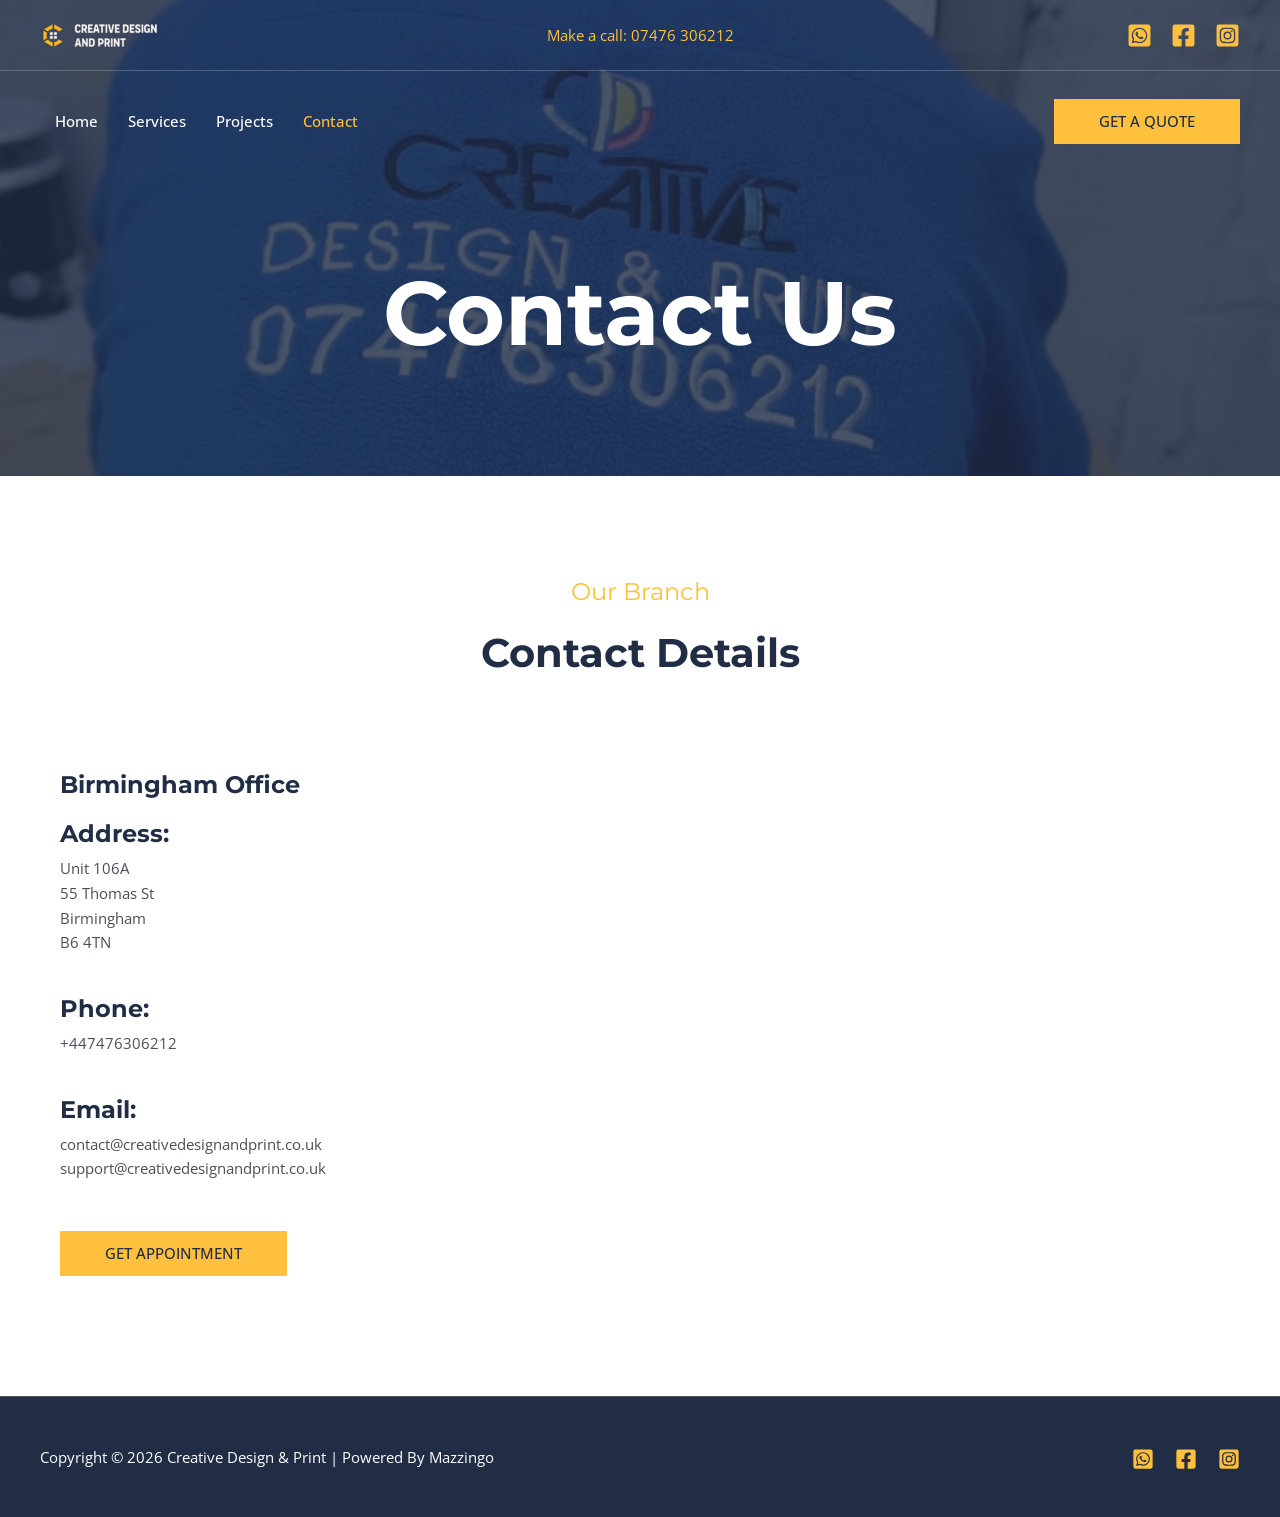
==== contact-us/index.html @ eb7d864a "new look" ====
<!DOCTYPE html>
<html lang="en-US">
<head>
<meta charset="UTF-8">
<meta name="viewport" content="width=device-width, initial-scale=1">
	<link rel="profile" href="https://gmpg.org/xfn/11"> 
	<meta name='robots' content='index, follow, max-image-preview:large, max-snippet:-1, max-video-preview:-1' />

	<!-- This site is optimized with the Yoast SEO plugin v28.0 - https://yoast.com/product/yoast-seo-wordpress/ -->
	<title>Contact | Creative Design &amp; Print</title>
	<meta name="description" content="Contact Creative Design &amp; Print for professional digital printing, graphic design, business stationery, banners, flyers, and custom print solutions." />
	<link rel="canonical" href="../index.html@p=15.html" />
	<meta property="og:locale" content="en_US" />
	<meta property="og:type" content="article" />
	<meta property="og:title" content="Contact | Creative Design &amp; Print" />
	<meta property="og:description" content="Contact Creative Design &amp; Print for professional digital printing, graphic design, business stationery, banners, flyers, and custom print solutions." />
	<meta property="og:url" content="http://creative-design-print.local/contact-us/" />
	<meta property="og:site_name" content="Creative Design &amp; Print" />
	<meta property="article:modified_time" content="2026-07-17T16:59:00+00:00" />
	<meta name="twitter:card" content="summary_large_image" />
	<meta name="twitter:label1" content="Est. reading time" />
	<meta name="twitter:data1" content="1 minute" />
	<script type="application/ld+json" class="yoast-schema-graph">{"@context":"https:\/\/schema.org","@graph":[{"@type":"WebPage","@id":"http:\/\/creative-design-print.local\/contact-us\/","url":"http:\/\/creative-design-print.local\/contact-us\/","name":"Contact | Creative Design &amp; Print","isPartOf":{"@id":"http:\/\/creative-design-print.local\/#website"},"datePublished":"2026-07-14T13:27:18+00:00","dateModified":"2026-07-17T16:59:00+00:00","description":"Contact Creative Design & Print for professional digital printing, graphic design, business stationery, banners, flyers, and custom print solutions.","breadcrumb":{"@id":"http:\/\/creative-design-print.local\/contact-us\/#breadcrumb"},"inLanguage":"en-US","potentialAction":[{"@type":"ReadAction","target":["http:\/\/creative-design-print.local\/contact-us\/"]}]},{"@type":"BreadcrumbList","@id":"http:\/\/creative-design-print.local\/contact-us\/#breadcrumb","itemListElement":[{"@type":"ListItem","position":1,"name":"Home","item":"http:\/\/creative-design-print.local\/"},{"@type":"ListItem","position":2,"name":"Contact"}]},{"@type":"WebSite","@id":"http:\/\/creative-design-print.local\/#website","url":"http:\/\/creative-design-print.local\/","name":"Creative Design &amp; Print","description":"","publisher":{"@id":"http:\/\/creative-design-print.local\/#organization"},"potentialAction":[{"@type":"SearchAction","target":{"@type":"EntryPoint","urlTemplate":"http:\/\/creative-design-print.local\/?s={search_term_string}"},"query-input":{"@type":"PropertyValueSpecification","valueRequired":true,"valueName":"search_term_string"}}],"inLanguage":"en-US"},{"@type":"Organization","@id":"http:\/\/creative-design-print.local\/#organization","name":"Creative Design &amp; Print","url":"http:\/\/creative-design-print.local\/","logo":{"@type":"ImageObject","inLanguage":"en-US","@id":"http:\/\/creative-design-print.local\/#\/schema\/logo\/image\/","url":"http:\/\/creative-design-print.local\/wp-content\/uploads\/2021\/11\/logo-urban-nest.png","contentUrl":"http:\/\/creative-design-print.local\/wp-content\/uploads\/2021\/11\/logo-urban-nest.png","width":167,"height":60,"caption":"Creative Design &amp; Print"},"image":{"@id":"http:\/\/creative-design-print.local\/#\/schema\/logo\/image\/"}}]}</script>
	<!-- / Yoast SEO plugin. -->


<link rel='dns-prefetch' href='http://fonts.googleapis.com/' />
<link href='https://fonts.googleapis.com' rel='preconnect' />
<link href='https://fonts.gstatic.com' crossorigin='anonymous' rel='preconnect' />
<link rel="alternate" type="application/rss+xml" title="Creative Design &amp; Print &raquo; Feed" href="../feed/index.html" />
<link rel="alternate" type="application/rss+xml" title="Creative Design &amp; Print &raquo; Comments Feed" href="../comments/feed/index.html" />
<link rel="alternate" title="oEmbed (JSON)" type="application/json+oembed" href="../wp-json/oembed/1.0/embed@url=http%253A%252F%252Fcreative-design-print.local%252Fcontact-us%252F" />
<link rel="alternate" title="oEmbed (XML)" type="text/xml+oembed" href="../wp-json/oembed/1.0/embed@url=http%253A%252F%252Fcreative-design-print.local%252Fcontact-us%252F&amp;format=xml" />
<style id="wp-img-auto-sizes-contain-inline-css">
img:is([sizes=auto i],[sizes^="auto," i]){contain-intrinsic-size:3000px 1500px}
/*# sourceURL=wp-img-auto-sizes-contain-inline-css */
</style>
<link rel='stylesheet' id='astra-theme-css-css' href='../wp-content/themes/astra/assets/css/minified/main.min.css@ver=4.13.6.css' media='all' />
<style id="astra-theme-css-inline-css">
:root{--ast-post-nav-space:0;--ast-container-default-xlg-padding:6.67em;--ast-container-default-lg-padding:5.67em;--ast-container-default-slg-padding:4.34em;--ast-container-default-md-padding:3.34em;--ast-container-default-sm-padding:6.67em;--ast-container-default-xs-padding:2.4em;--ast-container-default-xxs-padding:1.4em;--ast-code-block-background:#EEEEEE;--ast-comment-inputs-background:#FAFAFA;--ast-normal-container-width:1200px;--ast-narrow-container-width:750px;--ast-blog-title-font-weight:normal;--ast-blog-meta-weight:inherit;--ast-global-color-primary:var(--ast-global-color-5);--ast-global-color-secondary:var(--ast-global-color-4);--ast-global-color-alternate-background:var(--ast-global-color-7);--ast-global-color-subtle-background:var(--ast-global-color-6);--ast-bg-style-guide:var( --ast-global-color-secondary,var(--ast-global-color-5) );--ast-shadow-style-guide:0px 0px 4px 0 #00000057;--ast-global-dark-bg-style:#fff;--ast-global-dark-lfs:#fbfbfb;--ast-widget-bg-color:#fafafa;--ast-wc-container-head-bg-color:#fbfbfb;--ast-title-layout-bg:#eeeeee;--ast-search-border-color:#e7e7e7;--ast-lifter-hover-bg:#e6e6e6;--ast-gallery-block-color:#000;--srfm-color-input-label:var(--ast-global-color-2);}html{font-size:93.75%;}a,.page-title{color:var(--ast-global-color-5);}a:hover,a:focus{color:var(--ast-global-color-1);}body,button,input,select,textarea,.ast-button,.ast-custom-button{font-family:'Open Sans',sans-serif;font-weight:400;font-size:15px;font-size:1rem;line-height:var(--ast-body-line-height,1.65em);}blockquote{color:var(--ast-global-color-3);}h1,h2,h3,h4,h5,h6,.entry-content :where(h1,h2,h3,h4,h5,h6),.site-title,.site-title a{font-family:'Montserrat',sans-serif;font-weight:700;}.ast-site-identity .site-title a{color:var(--ast-global-color-2);}.site-title{font-size:35px;font-size:2.3333333333333rem;display:none;}header .custom-logo-link img{max-width:115px;width:115px;}.astra-logo-svg{width:115px;}.site-header .site-description{font-size:15px;font-size:1rem;display:none;}.entry-title{font-size:26px;font-size:1.7333333333333rem;}.archive .ast-article-post .ast-article-inner,.blog .ast-article-post .ast-article-inner,.archive .ast-article-post .ast-article-inner:hover,.blog .ast-article-post .ast-article-inner:hover{overflow:hidden;}h1,.entry-content :where(h1){font-size:90px;font-size:6rem;font-weight:700;font-family:'Montserrat',sans-serif;line-height:1.4em;}h2,.entry-content :where(h2){font-size:40px;font-size:2.6666666666667rem;font-weight:700;font-family:'Montserrat',sans-serif;line-height:1.3em;}h3,.entry-content :where(h3){font-size:24px;font-size:1.6rem;font-weight:700;font-family:'Montserrat',sans-serif;line-height:1.3em;}h4,.entry-content :where(h4){font-size:24px;font-size:1.6rem;line-height:1.2em;font-weight:700;font-family:'Montserrat',sans-serif;}h5,.entry-content :where(h5){font-size:20px;font-size:1.3333333333333rem;line-height:1.2em;font-weight:700;font-family:'Montserrat',sans-serif;}h6,.entry-content :where(h6){font-size:16px;font-size:1.0666666666667rem;line-height:1.25em;font-weight:700;font-family:'Montserrat',sans-serif;}::selection{background-color:var(--ast-global-color-0);color:#000000;}body,h1,h2,h3,h4,h5,h6,.entry-title a,.entry-content :where(h1,h2,h3,h4,h5,h6){color:var(--ast-global-color-3);}.tagcloud a:hover,.tagcloud a:focus,.tagcloud a.current-item{color:#000000;border-color:var(--ast-global-color-5);background-color:var(--ast-global-color-5);}input:focus,input[type="text"]:focus,input[type="email"]:focus,input[type="url"]:focus,input[type="password"]:focus,input[type="reset"]:focus,input[type="search"]:focus,textarea:focus{border-color:var(--ast-global-color-5);}input[type="radio"]:checked,input[type=reset],input[type="checkbox"]:checked,input[type="checkbox"]:hover:checked,input[type="checkbox"]:focus:checked,input[type=range]::-webkit-slider-thumb{border-color:var(--ast-global-color-5);background-color:var(--ast-global-color-5);box-shadow:none;}.site-footer a:hover + .post-count,.site-footer a:focus + .post-count{background:var(--ast-global-color-5);border-color:var(--ast-global-color-5);}.single .nav-links .nav-previous,.single .nav-links .nav-next{color:var(--ast-global-color-5);}.entry-meta,.entry-meta *{line-height:1.45;color:var(--ast-global-color-5);}.entry-meta a:not(.ast-button):hover,.entry-meta a:not(.ast-button):hover *,.entry-meta a:not(.ast-button):focus,.entry-meta a:not(.ast-button):focus *,.page-links > .page-link,.page-links .page-link:hover,.post-navigation a:hover{color:var(--ast-global-color-1);}#cat option,.secondary .calendar_wrap thead a,.secondary .calendar_wrap thead a:visited{color:var(--ast-global-color-5);}.secondary .calendar_wrap #today,.ast-progress-val span{background:var(--ast-global-color-5);}.secondary a:hover + .post-count,.secondary a:focus + .post-count{background:var(--ast-global-color-5);border-color:var(--ast-global-color-5);}.calendar_wrap #today > a{color:#000000;}.page-links .page-link,.single .post-navigation a{color:var(--ast-global-color-5);}.ast-search-menu-icon .search-form button.search-submit{padding:0 4px;}.ast-search-menu-icon form.search-form{padding-right:0;}.ast-header-search .ast-search-menu-icon.ast-dropdown-active .search-form,.ast-header-search .ast-search-menu-icon.ast-dropdown-active .search-field:focus{transition:all 0.2s;}.search-form input.search-field:focus{outline:none;}.ast-mobile-header-content .ast-builder-layout-element:not(.ast-builder-menu):not(.ast-header-divider-element),.ast-mobile-popup-content .ast-builder-layout-element:not(.ast-builder-menu):not(.ast-header-divider-element){padding:15px 20px;}.ast-archive-title{color:var(--ast-global-color-2);}.wp-block-latest-posts > li > a{color:var(--ast-global-color-2);}.widget-title,.widget .wp-block-heading{font-size:21px;font-size:1.4rem;color:var(--ast-global-color-2);}.ast-search-menu-icon.slide-search a:focus-visible:focus-visible,.astra-search-icon:focus-visible,#close:focus-visible,a:focus-visible,.ast-menu-toggle:focus-visible,.site .skip-link:focus-visible,.wp-block-loginout input:focus-visible,.wp-block-search.wp-block-search__button-inside .wp-block-search__inside-wrapper,.ast-header-navigation-arrow:focus-visible,.ast-orders-table__row .ast-orders-table__cell:focus-visible,a#ast-apply-coupon:focus-visible,#ast-apply-coupon:focus-visible,#close:focus-visible,.button.search-submit:focus-visible,#search_submit:focus,.normal-search:focus-visible,.ast-header-account-wrap:focus-visible,.astra-cart-drawer-close:focus,.ast-single-variation:focus,.ast-button:focus,.ast-builder-button-wrap:has(.ast-custom-button-link:focus),.ast-builder-button-wrap .ast-custom-button-link:focus{outline-style:dotted;outline-color:inherit;outline-width:thin;}input:focus,input[type="text"]:focus,input[type="email"]:focus,input[type="url"]:focus,input[type="password"]:focus,input[type="reset"]:focus,input[type="search"]:focus,input[type="number"]:focus,textarea:focus,.wp-block-search__input:focus,[data-section="section-header-mobile-trigger"] .ast-button-wrap .ast-mobile-menu-trigger-minimal:focus,.ast-mobile-popup-drawer.active .menu-toggle-close:focus,#ast-scroll-top:focus,#coupon_code:focus,#ast-coupon-code:focus{border-style:dotted;border-color:inherit;border-width:thin;}input{outline:none;}.ast-logo-title-inline .site-logo-img{padding-right:1em;}.site-logo-img img{ transition:all 0.2s linear;}body .ast-oembed-container *{position:absolute;top:0;width:100%;height:100%;left:0;}body .wp-block-embed-pocket-casts .ast-oembed-container *{position:unset;}.ast-single-post-featured-section + article {margin-top: 2em;}.site-content .ast-single-post-featured-section img {width: 100%;overflow: hidden;object-fit: cover;}.site > .ast-single-related-posts-container {margin-top: 0;}@media (min-width: 922px) {.ast-desktop .ast-container--narrow {max-width: var(--ast-narrow-container-width);margin: 0 auto;}}.ast-page-builder-template .hentry {margin: 0;}.ast-page-builder-template .site-content > .ast-container {max-width: 100%;padding: 0;}.ast-page-builder-template .site .site-content #primary {padding: 0;margin: 0;}.ast-page-builder-template .no-results {text-align: center;margin: 4em auto;}.ast-page-builder-template .ast-pagination {padding: 2em;}.ast-page-builder-template .entry-header.ast-no-title.ast-no-thumbnail {margin-top: 0;}.ast-page-builder-template .entry-header.ast-header-without-markup {margin-top: 0;margin-bottom: 0;}.ast-page-builder-template .entry-header.ast-no-title.ast-no-meta {margin-bottom: 0;}.ast-page-builder-template.single .post-navigation {padding-bottom: 2em;}.ast-page-builder-template.single-post .site-content > .ast-container {max-width: 100%;}.ast-page-builder-template .entry-header {margin-top: 4em;margin-left: auto;margin-right: auto;padding-left: 20px;padding-right: 20px;}.single.ast-page-builder-template .entry-header {padding-left: 20px;padding-right: 20px;}.ast-page-builder-template .ast-archive-description {margin: 4em auto 0;padding-left: 20px;padding-right: 20px;}@media (max-width:921.99px){#ast-desktop-header{display:none;}}@media (min-width:922px){#ast-mobile-header{display:none;}}.wp-block-buttons.aligncenter{justify-content:center;}@media (max-width:921px){.ast-theme-transparent-header #primary,.ast-theme-transparent-header #secondary{padding:0;}}@media (max-width:921px){.ast-plain-container.ast-no-sidebar #primary{padding:0;}}.ast-plain-container.ast-no-sidebar #primary{margin-top:0;margin-bottom:0;}.wp-block-button.is-style-outline .wp-block-button__link{border-color:var(--ast-global-color-0);border-top-width:0px;border-right-width:0px;border-bottom-width:0px;border-left-width:0px;}div.wp-block-button.is-style-outline > .wp-block-button__link:not(.has-text-color),div.wp-block-button.wp-block-button__link.is-style-outline:not(.has-text-color){color:var(--ast-global-color-0);}.wp-block-button.is-style-outline .wp-block-button__link:hover,.wp-block-buttons .wp-block-button.is-style-outline .wp-block-button__link:focus,.wp-block-buttons .wp-block-button.is-style-outline > .wp-block-button__link:not(.has-text-color):hover,.wp-block-buttons .wp-block-button.wp-block-button__link.is-style-outline:not(.has-text-color):hover{color:var(--ast-global-color-2);background-color:var(--ast-global-color-1);border-color:var(--ast-global-color-1);}.post-page-numbers.current .page-link,.ast-pagination .page-numbers.current{color:#000000;border-color:var(--ast-global-color-0);background-color:var(--ast-global-color-0);}.wp-block-button.is-style-outline .wp-block-button__link{border-top-width:0px;border-right-width:0px;border-bottom-width:0px;border-left-width:0px;}.wp-block-button.is-style-outline .wp-block-button__link.wp-element-button,.ast-outline-button{border-color:var(--ast-global-color-0);font-family:inherit;font-weight:500;line-height:1em;border-top-left-radius:0px;border-top-right-radius:0px;border-bottom-right-radius:0px;border-bottom-left-radius:0px;}.wp-block-buttons .wp-block-button.is-style-outline > .wp-block-button__link:not(.has-text-color),.wp-block-buttons .wp-block-button.wp-block-button__link.is-style-outline:not(.has-text-color),.ast-outline-button{color:var(--ast-global-color-0);}.wp-block-button.is-style-outline .wp-block-button__link:hover,.wp-block-buttons .wp-block-button.is-style-outline .wp-block-button__link:focus,.wp-block-buttons .wp-block-button.is-style-outline > .wp-block-button__link:not(.has-text-color):hover,.wp-block-buttons .wp-block-button.wp-block-button__link.is-style-outline:not(.has-text-color):hover,.ast-outline-button:hover,.ast-outline-button:focus,.wp-block-uagb-buttons-child .uagb-buttons-repeater.ast-outline-button:hover,.wp-block-uagb-buttons-child .uagb-buttons-repeater.ast-outline-button:focus{color:var(--ast-global-color-2);background-color:var(--ast-global-color-1);border-color:var(--ast-global-color-1);}.wp-block-button .wp-block-button__link.wp-element-button.is-style-outline:not(.has-background),.wp-block-button.is-style-outline>.wp-block-button__link.wp-element-button:not(.has-background),.ast-outline-button{background-color:var(--ast-global-color-0);}.entry-content[data-ast-blocks-layout] > figure{margin-bottom:1em;}h1.widget-title{font-weight:700;}h2.widget-title{font-weight:700;}h3.widget-title{font-weight:700;}@media (max-width:921px){.ast-left-sidebar #content > .ast-container{display:flex;flex-direction:column-reverse;width:100%;}.ast-separate-container .ast-article-post,.ast-separate-container .ast-article-single{padding:1.5em 2.14em;}.ast-author-box img.avatar{margin:20px 0 0 0;}}@media (min-width:922px){.ast-separate-container.ast-right-sidebar #primary,.ast-separate-container.ast-left-sidebar #primary{border:0;}.search-no-results.ast-separate-container #primary{margin-bottom:4em;}}.elementor-widget-button .elementor-button{border-style:solid;text-decoration:none;border-top-width:0px;border-right-width:0px;border-left-width:0px;border-bottom-width:0px;}body .elementor-button.elementor-size-sm,body .elementor-button.elementor-size-xs,body .elementor-button.elementor-size-md,body .elementor-button.elementor-size-lg,body .elementor-button.elementor-size-xl,body .elementor-button{border-top-left-radius:0px;border-top-right-radius:0px;border-bottom-right-radius:0px;border-bottom-left-radius:0px;padding-top:15px;padding-right:45px;padding-bottom:15px;padding-left:45px;}.wp-block-button .wp-block-button__link ,.elementor-widget-button .elementor-button,.elementor-widget-button .elementor-button:visited{color:var(--ast-global-color-2);}.elementor-widget-button .elementor-button{border-color:var(--ast-global-color-0);background-color:var(--ast-global-color-0);}.elementor-widget-button .elementor-button:hover,.elementor-widget-button .elementor-button:focus{color:var(--ast-global-color-2);background-color:var(--ast-global-color-1);border-color:var(--ast-global-color-1);}.elementor-widget-button .elementor-button{font-weight:500;line-height:1em;text-transform:uppercase;}.wp-block-button .wp-block-button__link:hover,.wp-block-button .wp-block-button__link:focus{color:var(--ast-global-color-2);background-color:var(--ast-global-color-1);border-color:var(--ast-global-color-1);}.elementor-widget-heading h1.elementor-heading-title{line-height:1.4em;}.elementor-widget-heading h2.elementor-heading-title{line-height:1.3em;}.elementor-widget-heading h3.elementor-heading-title{line-height:1.3em;}.elementor-widget-heading h4.elementor-heading-title{line-height:1.2em;}.elementor-widget-heading h5.elementor-heading-title{line-height:1.2em;}.elementor-widget-heading h6.elementor-heading-title{line-height:1.25em;}.wp-block-button .wp-block-button__link,.wp-block-search .wp-block-search__button,body .wp-block-file .wp-block-file__button{border-style:solid;border-top-width:0px;border-right-width:0px;border-left-width:0px;border-bottom-width:0px;border-color:var(--ast-global-color-0);background-color:var(--ast-global-color-0);color:var(--ast-global-color-2);font-family:inherit;font-weight:500;line-height:1em;text-transform:uppercase;border-top-left-radius:0px;border-top-right-radius:0px;border-bottom-right-radius:0px;border-bottom-left-radius:0px;padding-top:15px;padding-right:45px;padding-bottom:15px;padding-left:45px;}.menu-toggle,button,.ast-button,.ast-custom-button,.button,input#submit,input[type="button"],input[type="submit"],input[type="reset"],form[CLASS*="wp-block-search__"].wp-block-search .wp-block-search__inside-wrapper .wp-block-search__button,body .wp-block-file .wp-block-file__button{border-style:solid;border-top-width:0px;border-right-width:0px;border-left-width:0px;border-bottom-width:0px;color:var(--ast-global-color-2);border-color:var(--ast-global-color-0);background-color:var(--ast-global-color-0);padding-top:15px;padding-right:45px;padding-bottom:15px;padding-left:45px;font-family:inherit;font-weight:500;line-height:1em;text-transform:uppercase;border-top-left-radius:0px;border-top-right-radius:0px;border-bottom-right-radius:0px;border-bottom-left-radius:0px;}button:focus,.menu-toggle:hover,button:hover,.ast-button:hover,.ast-custom-button:hover .button:hover,.ast-custom-button:hover ,input[type=reset]:hover,input[type=reset]:focus,input#submit:hover,input#submit:focus,input[type="button"]:hover,input[type="button"]:focus,input[type="submit"]:hover,input[type="submit"]:focus,form[CLASS*="wp-block-search__"].wp-block-search .wp-block-search__inside-wrapper .wp-block-search__button:hover,form[CLASS*="wp-block-search__"].wp-block-search .wp-block-search__inside-wrapper .wp-block-search__button:focus,body .wp-block-file .wp-block-file__button:hover,body .wp-block-file .wp-block-file__button:focus{color:var(--ast-global-color-2);background-color:var(--ast-global-color-1);border-color:var(--ast-global-color-1);}@media (max-width:921px){.ast-mobile-header-stack .main-header-bar .ast-search-menu-icon{display:inline-block;}.ast-header-break-point.ast-header-custom-item-outside .ast-mobile-header-stack .main-header-bar .ast-search-icon{margin:0;}.ast-comment-avatar-wrap img{max-width:2.5em;}.ast-comment-meta{padding:0 1.8888em 1.3333em;}.ast-separate-container .ast-comment-list li.depth-1{padding:1.5em 2.14em;}.ast-separate-container .comment-respond{padding:2em 2.14em;}}@media (min-width:544px){.ast-container{max-width:100%;}}@media (max-width:544px){.ast-separate-container .ast-article-post,.ast-separate-container .ast-article-single,.ast-separate-container .comments-title,.ast-separate-container .ast-archive-description{padding:1.5em 1em;}.ast-separate-container #content .ast-container{padding-left:0.54em;padding-right:0.54em;}.ast-separate-container .ast-comment-list .bypostauthor{padding:.5em;}.ast-search-menu-icon.ast-dropdown-active .search-field{width:170px;}} #ast-mobile-header .ast-site-header-cart-li a{pointer-events:none;}body,.ast-separate-container{background-color:var(--ast-global-color-4);background-image:none;}@media (max-width:921px){.site-title{display:none;}.site-header .site-description{display:none;}h1,.entry-content :where(h1){font-size:60px;}h2,.entry-content :where(h2){font-size:35px;}h3,.entry-content :where(h3){font-size:22px;}}@media (max-width:544px){.site-title{display:none;}.site-header .site-description{display:none;}h1,.entry-content :where(h1){font-size:35px;}h2,.entry-content :where(h2){font-size:30px;}h3,.entry-content :where(h3){font-size:20px;}}@media (max-width:921px){html{font-size:85.5%;}}@media (max-width:544px){html{font-size:85.5%;}}@media (min-width:922px){.ast-container{max-width:1240px;}}@media (min-width:922px){.site-content .ast-container{display:flex;}}@media (max-width:921px){.site-content .ast-container{flex-direction:column;}}@media (min-width:922px){.main-header-menu .sub-menu .menu-item.ast-left-align-sub-menu:hover > .sub-menu,.main-header-menu .sub-menu .menu-item.ast-left-align-sub-menu.focus > .sub-menu{margin-left:-0px;}}.ast-theme-transparent-header [data-section="section-header-mobile-trigger"] .ast-button-wrap .ast-mobile-menu-trigger-minimal{background:transparent;}.site .comments-area{padding-bottom:3em;}.wp-block-file {display: flex;align-items: center;flex-wrap: wrap;justify-content: space-between;}.wp-block-pullquote {border: none;}.wp-block-pullquote blockquote::before {content: "\201D";font-family: "Helvetica",sans-serif;display: flex;transform: rotate( 180deg );font-size: 6rem;font-style: normal;line-height: 1;font-weight: bold;align-items: center;justify-content: center;}.has-text-align-right > blockquote::before {justify-content: flex-start;}.has-text-align-left > blockquote::before {justify-content: flex-end;}figure.wp-block-pullquote.is-style-solid-color blockquote {max-width: 100%;text-align: inherit;}:root {--wp--custom--ast-default-block-top-padding: 3em;--wp--custom--ast-default-block-right-padding: 3em;--wp--custom--ast-default-block-bottom-padding: 3em;--wp--custom--ast-default-block-left-padding: 3em;--wp--custom--ast-container-width: 1200px;--wp--custom--ast-content-width-size: 1200px;--wp--custom--ast-wide-width-size: calc(1200px + var(--wp--custom--ast-default-block-left-padding) + var(--wp--custom--ast-default-block-right-padding));}.ast-narrow-container {--wp--custom--ast-content-width-size: 750px;--wp--custom--ast-wide-width-size: 750px;}@media(max-width: 921px) {:root {--wp--custom--ast-default-block-top-padding: 3em;--wp--custom--ast-default-block-right-padding: 2em;--wp--custom--ast-default-block-bottom-padding: 3em;--wp--custom--ast-default-block-left-padding: 2em;}}@media(max-width: 544px) {:root {--wp--custom--ast-default-block-top-padding: 3em;--wp--custom--ast-default-block-right-padding: 1.5em;--wp--custom--ast-default-block-bottom-padding: 3em;--wp--custom--ast-default-block-left-padding: 1.5em;}}.entry-content > .wp-block-group,.entry-content > .wp-block-cover,.entry-content > .wp-block-columns {padding-top: var(--wp--custom--ast-default-block-top-padding);padding-right: var(--wp--custom--ast-default-block-right-padding);padding-bottom: var(--wp--custom--ast-default-block-bottom-padding);padding-left: var(--wp--custom--ast-default-block-left-padding);}.ast-plain-container.ast-no-sidebar .entry-content > .alignfull,.ast-page-builder-template .ast-no-sidebar .entry-content > .alignfull {margin-left: calc( -50vw + 50%);margin-right: calc( -50vw + 50%);max-width: 100vw;width: 100vw;}.ast-plain-container.ast-no-sidebar .entry-content .alignfull .alignfull,.ast-page-builder-template.ast-no-sidebar .entry-content .alignfull .alignfull,.ast-plain-container.ast-no-sidebar .entry-content .alignfull .alignwide,.ast-page-builder-template.ast-no-sidebar .entry-content .alignfull .alignwide,.ast-plain-container.ast-no-sidebar .entry-content .alignwide .alignfull,.ast-page-builder-template.ast-no-sidebar .entry-content .alignwide .alignfull,.ast-plain-container.ast-no-sidebar .entry-content .alignwide .alignwide,.ast-page-builder-template.ast-no-sidebar .entry-content .alignwide .alignwide,.ast-plain-container.ast-no-sidebar .entry-content .wp-block-column .alignfull,.ast-page-builder-template.ast-no-sidebar .entry-content .wp-block-column .alignfull,.ast-plain-container.ast-no-sidebar .entry-content .wp-block-column .alignwide,.ast-page-builder-template.ast-no-sidebar .entry-content .wp-block-column .alignwide {margin-left: auto;margin-right: auto;width: 100%;}[data-ast-blocks-layout] .wp-block-separator:not(.is-style-dots) {height: 0;}[data-ast-blocks-layout] .wp-block-separator {margin: 20px auto;}[data-ast-blocks-layout] .wp-block-separator:not(.is-style-wide):not(.is-style-dots) {max-width: 100px;}[data-ast-blocks-layout] .wp-block-separator.has-background {padding: 0;}.entry-content[data-ast-blocks-layout] > * {max-width: var(--wp--custom--ast-content-width-size);margin-left: auto;margin-right: auto;}.entry-content[data-ast-blocks-layout] > .alignwide {max-width: var(--wp--custom--ast-wide-width-size);}.entry-content[data-ast-blocks-layout] .alignfull {max-width: none;}.entry-content .wp-block-columns {margin-bottom: 0;}blockquote {margin: 1.5em;border-color: rgba(0,0,0,0.05);}.wp-block-quote:not(.has-text-align-right):not(.has-text-align-center) {border-left: 5px solid rgba(0,0,0,0.05);}.has-text-align-right > blockquote,blockquote.has-text-align-right {border-right: 5px solid rgba(0,0,0,0.05);}.has-text-align-left > blockquote,blockquote.has-text-align-left {border-left: 5px solid rgba(0,0,0,0.05);}.wp-block-site-tagline,.wp-block-latest-posts .read-more {margin-top: 15px;}.wp-block-loginout p label {display: block;}.wp-block-loginout p:not(.login-remember):not(.login-submit) input {width: 100%;}.wp-block-loginout input:focus {border-color: transparent;}.wp-block-loginout input:focus {outline: thin dotted;}.entry-content .wp-block-media-text .wp-block-media-text__content {padding: 0 0 0 8%;}.entry-content .wp-block-media-text.has-media-on-the-right .wp-block-media-text__content {padding: 0 8% 0 0;}.entry-content .wp-block-media-text.has-background .wp-block-media-text__content {padding: 8%;}.entry-content .wp-block-cover:not([class*="background-color"]):not(.has-text-color.has-link-color) .wp-block-cover__inner-container,.entry-content .wp-block-cover:not([class*="background-color"]) .wp-block-cover-image-text,.entry-content .wp-block-cover:not([class*="background-color"]) .wp-block-cover-text,.entry-content .wp-block-cover-image:not([class*="background-color"]) .wp-block-cover__inner-container,.entry-content .wp-block-cover-image:not([class*="background-color"]) .wp-block-cover-image-text,.entry-content .wp-block-cover-image:not([class*="background-color"]) .wp-block-cover-text {color: var(--ast-global-color-primary,var(--ast-global-color-5));}.wp-block-loginout .login-remember input {width: 1.1rem;height: 1.1rem;margin: 0 5px 4px 0;vertical-align: middle;}.wp-block-latest-posts > li > *:first-child,.wp-block-latest-posts:not(.is-grid) > li:first-child {margin-top: 0;}.entry-content > .wp-block-buttons,.entry-content > .wp-block-uagb-buttons {margin-bottom: 1.5em;}.wp-block-search__inside-wrapper .wp-block-search__input {padding: 0 10px;color: var(--ast-global-color-3);background: var(--ast-global-color-primary,var(--ast-global-color-5));border-color: var(--ast-border-color);}.wp-block-latest-posts .read-more {margin-bottom: 1.5em;}.wp-block-search__no-button .wp-block-search__inside-wrapper .wp-block-search__input {padding-top: 5px;padding-bottom: 5px;}.wp-block-latest-posts .wp-block-latest-posts__post-date,.wp-block-latest-posts .wp-block-latest-posts__post-author {font-size: 1rem;}.wp-block-latest-posts > li > *,.wp-block-latest-posts:not(.is-grid) > li {margin-top: 12px;margin-bottom: 12px;}.ast-page-builder-template .entry-content[data-ast-blocks-layout] > .alignwide:where(:not(.uagb-is-root-container):not(.spectra-is-root-container)) > * {max-width: var(--wp--custom--ast-wide-width-size);}.ast-page-builder-template .entry-content[data-ast-blocks-layout] > .inherit-container-width > *,.ast-page-builder-template .entry-content[data-ast-blocks-layout] > *:not(.wp-block-group):where(:not(.uagb-is-root-container):not(.spectra-is-root-container)) > *,.entry-content[data-ast-blocks-layout] > .wp-block-cover .wp-block-cover__inner-container {max-width: var(--wp--custom--ast-content-width-size) ;margin-left: auto;margin-right: auto;}.ast-page-builder-template .entry-content[data-ast-blocks-layout] > *,.ast-page-builder-template .entry-content[data-ast-blocks-layout] > .alignfull:where(:not(.wp-block-group):not(.uagb-is-root-container):not(.spectra-is-root-container)) > * {max-width: none;}.entry-content[data-ast-blocks-layout] .wp-block-cover:not(.alignleft):not(.alignright) {width: auto;}@media(max-width: 1200px) {.ast-separate-container .entry-content > .alignfull,.ast-separate-container .entry-content[data-ast-blocks-layout] > .alignwide,.ast-plain-container .entry-content[data-ast-blocks-layout] > .alignwide,.ast-plain-container .entry-content .alignfull {margin-left: calc(-1 * min(var(--ast-container-default-xlg-padding),20px)) ;margin-right: calc(-1 * min(var(--ast-container-default-xlg-padding),20px));}}@media(min-width: 1201px) {.ast-separate-container .entry-content > .alignfull {margin-left: calc(-1 * var(--ast-container-default-xlg-padding) );margin-right: calc(-1 * var(--ast-container-default-xlg-padding) );}.ast-separate-container .entry-content[data-ast-blocks-layout] > .alignwide,.ast-plain-container .entry-content[data-ast-blocks-layout] > .alignwide {margin-left: calc(-1 * var(--wp--custom--ast-default-block-left-padding) );margin-right: calc(-1 * var(--wp--custom--ast-default-block-right-padding) );}}@media(min-width: 921px) {.ast-separate-container .entry-content .wp-block-group.alignwide:not(.inherit-container-width) > :where(:not(.alignleft):not(.alignright)),.ast-plain-container .entry-content .wp-block-group.alignwide:not(.inherit-container-width) > :where(:not(.alignleft):not(.alignright)) {max-width: calc( var(--wp--custom--ast-content-width-size) + 80px );}.ast-plain-container.ast-right-sidebar .entry-content[data-ast-blocks-layout] .alignfull,.ast-plain-container.ast-left-sidebar .entry-content[data-ast-blocks-layout] .alignfull {margin-left: -60px;margin-right: -60px;}}@media(min-width: 544px) {.entry-content > .alignleft {margin-right: 20px;}.entry-content > .alignright {margin-left: 20px;}}@media (max-width:544px){.wp-block-columns .wp-block-column:not(:last-child){margin-bottom:20px;}.wp-block-latest-posts{margin:0;}}@media( max-width: 600px ) {.entry-content .wp-block-media-text .wp-block-media-text__content,.entry-content .wp-block-media-text.has-media-on-the-right .wp-block-media-text__content {padding: 8% 0 0;}.entry-content .wp-block-media-text.has-background .wp-block-media-text__content {padding: 8%;}}.ast-page-builder-template .entry-header {padding-left: 0;}.ast-narrow-container .site-content .wp-block-uagb-image--align-full .wp-block-uagb-image__figure {max-width: 100%;margin-left: auto;margin-right: auto;}:root .has-ast-global-color-0-color{color:var(--ast-global-color-0);}:root .has-ast-global-color-0-background-color{background-color:var(--ast-global-color-0);}:root .wp-block-button .has-ast-global-color-0-color{color:var(--ast-global-color-0);}:root .wp-block-button .has-ast-global-color-0-background-color{background-color:var(--ast-global-color-0);}:root .has-ast-global-color-1-color{color:var(--ast-global-color-1);}:root .has-ast-global-color-1-background-color{background-color:var(--ast-global-color-1);}:root .wp-block-button .has-ast-global-color-1-color{color:var(--ast-global-color-1);}:root .wp-block-button .has-ast-global-color-1-background-color{background-color:var(--ast-global-color-1);}:root .has-ast-global-color-2-color{color:var(--ast-global-color-2);}:root .has-ast-global-color-2-background-color{background-color:var(--ast-global-color-2);}:root .wp-block-button .has-ast-global-color-2-color{color:var(--ast-global-color-2);}:root .wp-block-button .has-ast-global-color-2-background-color{background-color:var(--ast-global-color-2);}:root .has-ast-global-color-3-color{color:var(--ast-global-color-3);}:root .has-ast-global-color-3-background-color{background-color:var(--ast-global-color-3);}:root .wp-block-button .has-ast-global-color-3-color{color:var(--ast-global-color-3);}:root .wp-block-button .has-ast-global-color-3-background-color{background-color:var(--ast-global-color-3);}:root .has-ast-global-color-4-color{color:var(--ast-global-color-4);}:root .has-ast-global-color-4-background-color{background-color:var(--ast-global-color-4);}:root .wp-block-button .has-ast-global-color-4-color{color:var(--ast-global-color-4);}:root .wp-block-button .has-ast-global-color-4-background-color{background-color:var(--ast-global-color-4);}:root .has-ast-global-color-5-color{color:var(--ast-global-color-5);}:root .has-ast-global-color-5-background-color{background-color:var(--ast-global-color-5);}:root .wp-block-button .has-ast-global-color-5-color{color:var(--ast-global-color-5);}:root .wp-block-button .has-ast-global-color-5-background-color{background-color:var(--ast-global-color-5);}:root .has-ast-global-color-6-color{color:var(--ast-global-color-6);}:root .has-ast-global-color-6-background-color{background-color:var(--ast-global-color-6);}:root .wp-block-button .has-ast-global-color-6-color{color:var(--ast-global-color-6);}:root .wp-block-button .has-ast-global-color-6-background-color{background-color:var(--ast-global-color-6);}:root .has-ast-global-color-7-color{color:var(--ast-global-color-7);}:root .has-ast-global-color-7-background-color{background-color:var(--ast-global-color-7);}:root .wp-block-button .has-ast-global-color-7-color{color:var(--ast-global-color-7);}:root .wp-block-button .has-ast-global-color-7-background-color{background-color:var(--ast-global-color-7);}:root .has-ast-global-color-8-color{color:var(--ast-global-color-8);}:root .has-ast-global-color-8-background-color{background-color:var(--ast-global-color-8);}:root .wp-block-button .has-ast-global-color-8-color{color:var(--ast-global-color-8);}:root .wp-block-button .has-ast-global-color-8-background-color{background-color:var(--ast-global-color-8);}:root{--ast-global-color-0:#ffc03d;--ast-global-color-1:#f8b526;--ast-global-color-2:#212d45;--ast-global-color-3:#4b4f58;--ast-global-color-4:#F5F5F5;--ast-global-color-5:#FFFFFF;--ast-global-color-6:#F2F5F7;--ast-global-color-7:#212d45;--ast-global-color-8:#000000;}:root {--ast-border-color : #dddddd;}.ast-single-entry-banner {-js-display: flex;display: flex;flex-direction: column;justify-content: center;text-align: center;position: relative;background: var(--ast-title-layout-bg);}.ast-single-entry-banner[data-banner-layout="layout-1"] {max-width: 1200px;background: inherit;padding: 20px 0;}.ast-single-entry-banner[data-banner-width-type="custom"] {margin: 0 auto;width: 100%;}.ast-single-entry-banner + .site-content .entry-header {margin-bottom: 0;}.site .ast-author-avatar {--ast-author-avatar-size: ;}a.ast-underline-text {text-decoration: underline;}.ast-container > .ast-terms-link {position: relative;display: block;}a.ast-button.ast-badge-tax {padding: 4px 8px;border-radius: 3px;font-size: inherit;}header.entry-header{text-align:left;}header.entry-header > *:not(:last-child){margin-bottom:10px;}@media (max-width:921px){header.entry-header{text-align:left;}}@media (max-width:544px){header.entry-header{text-align:left;}}.ast-archive-entry-banner {-js-display: flex;display: flex;flex-direction: column;justify-content: center;text-align: center;position: relative;background: var(--ast-title-layout-bg);}.ast-archive-entry-banner[data-banner-width-type="custom"] {margin: 0 auto;width: 100%;}.ast-archive-entry-banner[data-banner-layout="layout-1"] {background: inherit;padding: 20px 0;text-align: left;}body.archive .ast-archive-description{max-width:1200px;width:100%;text-align:left;padding-top:3em;padding-right:3em;padding-bottom:3em;padding-left:3em;}body.archive .ast-archive-description .ast-archive-title,body.archive .ast-archive-description .ast-archive-title *{font-size:40px;font-size:2.6666666666667rem;}body.archive .ast-archive-description > *:not(:last-child){margin-bottom:10px;}@media (max-width:921px){body.archive .ast-archive-description{text-align:left;}}@media (max-width:544px){body.archive .ast-archive-description{text-align:left;}}.ast-theme-transparent-header #masthead .site-logo-img .transparent-custom-logo .astra-logo-svg{width:120px;height:36px;}.ast-theme-transparent-header #masthead .site-logo-img .transparent-custom-logo img{ max-width:120px; width:120px;}@media (max-width:921px){.ast-theme-transparent-header #masthead .site-logo-img .transparent-custom-logo .astra-logo-svg{width:120px;}.ast-theme-transparent-header #masthead .site-logo-img .transparent-custom-logo img{ max-width:120px; width:120px;}}@media (max-width:543px){.ast-theme-transparent-header #masthead .site-logo-img .transparent-custom-logo .astra-logo-svg{width:100px;}.ast-theme-transparent-header #masthead .site-logo-img .transparent-custom-logo img{ max-width:100px; width:100px;}}@media (min-width:922px){.ast-theme-transparent-header #masthead{position:absolute;left:0;right:0;}.ast-theme-transparent-header .main-header-bar,.ast-theme-transparent-header.ast-header-break-point .main-header-bar{background:none;}body.elementor-editor-active.ast-theme-transparent-header #masthead,.fl-builder-edit .ast-theme-transparent-header #masthead,body.vc_editor.ast-theme-transparent-header #masthead,body.brz-ed.ast-theme-transparent-header #masthead{z-index:0;}.ast-header-break-point.ast-replace-site-logo-transparent.ast-theme-transparent-header .custom-mobile-logo-link{display:none;}.ast-header-break-point.ast-replace-site-logo-transparent.ast-theme-transparent-header .transparent-custom-logo{display:inline-block;}.ast-theme-transparent-header .ast-above-header,.ast-theme-transparent-header .ast-above-header.ast-above-header-bar{background-image:none;background-color:transparent;}.ast-theme-transparent-header .ast-below-header,.ast-theme-transparent-header .ast-below-header.ast-below-header-bar{background-image:none;background-color:transparent;}}.ast-theme-transparent-header .ast-builder-menu .main-header-menu,.ast-theme-transparent-header .ast-builder-menu .main-header-menu .menu-link,.ast-theme-transparent-header [CLASS*="ast-builder-menu-"] .main-header-menu .menu-item > .menu-link,.ast-theme-transparent-header .ast-masthead-custom-menu-items,.ast-theme-transparent-header .ast-masthead-custom-menu-items a,.ast-theme-transparent-header .ast-builder-menu .main-header-menu .menu-item > .ast-menu-toggle,.ast-theme-transparent-header .ast-builder-menu .main-header-menu .menu-item > .ast-menu-toggle,.ast-theme-transparent-header .ast-above-header-navigation a,.ast-header-break-point.ast-theme-transparent-header .ast-above-header-navigation a,.ast-header-break-point.ast-theme-transparent-header .ast-above-header-navigation > ul.ast-above-header-menu > .menu-item-has-children:not(.current-menu-item) > .ast-menu-toggle,.ast-theme-transparent-header .ast-below-header-menu,.ast-theme-transparent-header .ast-below-header-menu a,.ast-header-break-point.ast-theme-transparent-header .ast-below-header-menu a,.ast-header-break-point.ast-theme-transparent-header .ast-below-header-menu,.ast-theme-transparent-header .main-header-menu .menu-link{color:#ffffff;}.ast-theme-transparent-header .ast-builder-menu .main-header-menu .menu-item:hover > .menu-link,.ast-theme-transparent-header .ast-builder-menu .main-header-menu .menu-item:hover > .ast-menu-toggle,.ast-theme-transparent-header .ast-builder-menu .main-header-menu .ast-masthead-custom-menu-items a:hover,.ast-theme-transparent-header .ast-builder-menu .main-header-menu .focus > .menu-link,.ast-theme-transparent-header .ast-builder-menu .main-header-menu .focus > .ast-menu-toggle,.ast-theme-transparent-header .ast-builder-menu .main-header-menu .current-menu-item > .menu-link,.ast-theme-transparent-header .ast-builder-menu .main-header-menu .current-menu-ancestor > .menu-link,.ast-theme-transparent-header .ast-builder-menu .main-header-menu .current-menu-item > .ast-menu-toggle,.ast-theme-transparent-header .ast-builder-menu .main-header-menu .current-menu-ancestor > .ast-menu-toggle,.ast-theme-transparent-header [CLASS*="ast-builder-menu-"] .main-header-menu .current-menu-item > .menu-link,.ast-theme-transparent-header [CLASS*="ast-builder-menu-"] .main-header-menu .current-menu-ancestor > .menu-link,.ast-theme-transparent-header [CLASS*="ast-builder-menu-"] .main-header-menu .current-menu-item > .ast-menu-toggle,.ast-theme-transparent-header [CLASS*="ast-builder-menu-"] .main-header-menu .current-menu-ancestor > .ast-menu-toggle,.ast-theme-transparent-header .main-header-menu .menu-item:hover > .menu-link,.ast-theme-transparent-header .main-header-menu .current-menu-item > .menu-link,.ast-theme-transparent-header .main-header-menu .current-menu-ancestor > .menu-link{color:var(--ast-global-color-0);}.ast-theme-transparent-header .ast-builder-menu .main-header-menu .menu-item .sub-menu .menu-link,.ast-theme-transparent-header .main-header-menu .menu-item .sub-menu .menu-link{background-color:transparent;}@media (max-width:921px){.ast-theme-transparent-header #masthead{position:absolute;left:0;right:0;}.ast-theme-transparent-header .main-header-bar,.ast-theme-transparent-header.ast-header-break-point .main-header-bar{background:none;}body.elementor-editor-active.ast-theme-transparent-header #masthead,.fl-builder-edit .ast-theme-transparent-header #masthead,body.vc_editor.ast-theme-transparent-header #masthead,body.brz-ed.ast-theme-transparent-header #masthead{z-index:0;}.ast-header-break-point.ast-replace-site-logo-transparent.ast-theme-transparent-header .custom-mobile-logo-link{display:none;}.ast-header-break-point.ast-replace-site-logo-transparent.ast-theme-transparent-header .transparent-custom-logo{display:inline-block;}.ast-theme-transparent-header .ast-above-header,.ast-theme-transparent-header .ast-above-header.ast-above-header-bar{background-image:none;background-color:transparent;}.ast-theme-transparent-header .ast-below-header,.ast-theme-transparent-header .ast-below-header.ast-below-header-bar{background-image:none;background-color:transparent;}}@media (max-width:921px){.ast-theme-transparent-header.ast-header-break-point .ast-builder-menu .main-header-menu,.ast-theme-transparent-header.ast-header-break-point .ast-builder-menu.main-header-menu .sub-menu,.ast-theme-transparent-header.ast-header-break-point .ast-builder-menu.main-header-menu,.ast-theme-transparent-header.ast-header-break-point .ast-builder-menu .main-header-bar-wrap .main-header-menu,.ast-flyout-menu-enable.ast-header-break-point.ast-theme-transparent-header .main-header-bar-navigation .site-navigation,.ast-fullscreen-menu-enable.ast-header-break-point.ast-theme-transparent-header .main-header-bar-navigation .site-navigation,.ast-flyout-above-menu-enable.ast-header-break-point.ast-theme-transparent-header .ast-above-header-navigation-wrap .ast-above-header-navigation,.ast-flyout-below-menu-enable.ast-header-break-point.ast-theme-transparent-header .ast-below-header-navigation-wrap .ast-below-header-actual-nav,.ast-fullscreen-above-menu-enable.ast-header-break-point.ast-theme-transparent-header .ast-above-header-navigation-wrap,.ast-fullscreen-below-menu-enable.ast-header-break-point.ast-theme-transparent-header .ast-below-header-navigation-wrap,.ast-theme-transparent-header .main-header-menu .menu-link{background-color:var(--ast-global-color-5);}.ast-theme-transparent-header .ast-builder-menu .main-header-menu,.ast-theme-transparent-header .ast-builder-menu .main-header-menu .menu-link,.ast-theme-transparent-header [CLASS*="ast-builder-menu-"] .main-header-menu .menu-item > .menu-link,.ast-theme-transparent-header .ast-masthead-custom-menu-items,.ast-theme-transparent-header .ast-masthead-custom-menu-items a,.ast-theme-transparent-header .ast-builder-menu .main-header-menu .menu-item > .ast-menu-toggle,.ast-theme-transparent-header .ast-builder-menu .main-header-menu .menu-item > .ast-menu-toggle,.ast-theme-transparent-header .main-header-menu .menu-link{color:var(--ast-global-color-3);}.ast-theme-transparent-header .ast-builder-menu .main-header-menu .menu-item:hover > .menu-link,.ast-theme-transparent-header .ast-builder-menu .main-header-menu .menu-item:hover > .ast-menu-toggle,.ast-theme-transparent-header .ast-builder-menu .main-header-menu .ast-masthead-custom-menu-items a:hover,.ast-theme-transparent-header .ast-builder-menu .main-header-menu .focus > .menu-link,.ast-theme-transparent-header .ast-builder-menu .main-header-menu .focus > .ast-menu-toggle,.ast-theme-transparent-header .ast-builder-menu .main-header-menu .current-menu-item > .menu-link,.ast-theme-transparent-header .ast-builder-menu .main-header-menu .current-menu-ancestor > .menu-link,.ast-theme-transparent-header .ast-builder-menu .main-header-menu .current-menu-item > .ast-menu-toggle,.ast-theme-transparent-header .ast-builder-menu .main-header-menu .current-menu-ancestor > .ast-menu-toggle,.ast-theme-transparent-header [CLASS*="ast-builder-menu-"] .main-header-menu .current-menu-item > .menu-link,.ast-theme-transparent-header [CLASS*="ast-builder-menu-"] .main-header-menu .current-menu-ancestor > .menu-link,.ast-theme-transparent-header [CLASS*="ast-builder-menu-"] .main-header-menu .current-menu-item > .ast-menu-toggle,.ast-theme-transparent-header [CLASS*="ast-builder-menu-"] .main-header-menu .current-menu-ancestor > .ast-menu-toggle,.ast-theme-transparent-header .main-header-menu .menu-item:hover > .menu-link,.ast-theme-transparent-header .main-header-menu .current-menu-item > .menu-link,.ast-theme-transparent-header .main-header-menu .current-menu-ancestor > .menu-link{color:var(--ast-global-color-0);}}.ast-theme-transparent-header #ast-desktop-header > .ast-below-header-wrap > .ast-below-header,.ast-theme-transparent-header.ast-header-break-point #ast-mobile-header > .ast-main-header-wrap > .main-header-bar{border-bottom-width:0px;border-bottom-style:solid;}.ast-breadcrumbs .trail-browse,.ast-breadcrumbs .trail-items,.ast-breadcrumbs .trail-items li{display:inline-block;margin:0;padding:0;border:none;background:inherit;text-indent:0;text-decoration:none;}.ast-breadcrumbs .trail-browse{font-size:inherit;font-style:inherit;font-weight:inherit;color:inherit;}.ast-breadcrumbs .trail-items{list-style:none;}.trail-items li::after{padding:0 0.3em;content:"\00bb";}.trail-items li:last-of-type::after{display:none;}h1,h2,h3,h4,h5,h6,.entry-content :where(h1,h2,h3,h4,h5,h6){color:var(--ast-global-color-2);}.entry-title a{color:var(--ast-global-color-2);}@media (max-width:921px){.ast-builder-grid-row-container.ast-builder-grid-row-tablet-3-firstrow .ast-builder-grid-row > *:first-child,.ast-builder-grid-row-container.ast-builder-grid-row-tablet-3-lastrow .ast-builder-grid-row > *:last-child{grid-column:1 / -1;}}@media (max-width:544px){.ast-builder-grid-row-container.ast-builder-grid-row-mobile-3-firstrow .ast-builder-grid-row > *:first-child,.ast-builder-grid-row-container.ast-builder-grid-row-mobile-3-lastrow .ast-builder-grid-row > *:last-child{grid-column:1 / -1;}}.ast-builder-layout-element[data-section="title_tagline"]{display:flex;}@media (max-width:921.99px){.ast-header-break-point .ast-builder-layout-element[data-section="title_tagline"]{display:flex;}}@media (max-width:544px){.ast-header-break-point .ast-builder-layout-element[data-section="title_tagline"]{display:flex;}}[data-section*="section-hb-button-"] .menu-link{display:none;}.ast-header-button-1[data-section="section-hb-button-1"]{display:flex;}@media (max-width:921.99px){.ast-header-break-point .ast-header-button-1[data-section="section-hb-button-1"]{display:flex;}}@media (max-width:544px){.ast-header-break-point .ast-header-button-1[data-section="section-hb-button-1"]{display:flex;}}.ast-builder-menu-1{font-family:inherit;font-weight:500;}.ast-builder-menu-1 .sub-menu,.ast-builder-menu-1 .inline-on-mobile .sub-menu{border-top-width:0px;border-bottom-width:0px;border-right-width:0px;border-left-width:0px;border-color:var(--ast-global-color-0);border-style:solid;}.ast-builder-menu-1 .sub-menu .sub-menu{top:0px;}.ast-builder-menu-1 .main-header-menu > .menu-item > .sub-menu,.ast-builder-menu-1 .main-header-menu > .menu-item > .astra-full-megamenu-wrapper{margin-top:0px;}.ast-desktop .ast-builder-menu-1 .main-header-menu > .menu-item > .sub-menu:before,.ast-desktop .ast-builder-menu-1 .main-header-menu > .menu-item > .astra-full-megamenu-wrapper:before{height:calc( 0px + 0px + 5px );}.ast-desktop .ast-builder-menu-1 .menu-item .sub-menu .menu-link{border-style:none;}@media (max-width:921px){.ast-header-break-point .ast-builder-menu-1 .menu-item.menu-item-has-children > .ast-menu-toggle{top:0;}.ast-builder-menu-1 .inline-on-mobile .menu-item.menu-item-has-children > .ast-menu-toggle{right:-15px;}.ast-builder-menu-1 .menu-item-has-children > .menu-link:after{content:unset;}.ast-builder-menu-1 .main-header-menu > .menu-item > .sub-menu,.ast-builder-menu-1 .main-header-menu > .menu-item > .astra-full-megamenu-wrapper{margin-top:0;}}@media (max-width:544px){.ast-header-break-point .ast-builder-menu-1 .menu-item.menu-item-has-children > .ast-menu-toggle{top:0;}.ast-builder-menu-1 .main-header-menu > .menu-item > .sub-menu,.ast-builder-menu-1 .main-header-menu > .menu-item > .astra-full-megamenu-wrapper{margin-top:0;}}.ast-builder-menu-1{display:flex;}@media (max-width:921.99px){.ast-header-break-point .ast-builder-menu-1{display:flex;}}@media (max-width:544px){.ast-header-break-point .ast-builder-menu-1{display:flex;}}.ast-builder-html-element img.alignnone{display:inline-block;}.ast-builder-html-element p:first-child{margin-top:0;}.ast-builder-html-element p:last-child{margin-bottom:0;}.ast-header-break-point .main-header-bar .ast-builder-html-element{line-height:1.85714285714286;}.ast-header-html-1 .ast-builder-html-element{color:var(--ast-global-color-0);font-size:15px;font-size:1rem;}.ast-header-html-1{font-size:15px;font-size:1rem;}.ast-header-html-1{display:flex;}@media (max-width:921.99px){.ast-header-break-point .ast-header-html-1{display:flex;}}@media (max-width:544px){.ast-header-break-point .ast-header-html-1{display:flex;}}.ast-social-stack-desktop .ast-builder-social-element,.ast-social-stack-tablet .ast-builder-social-element,.ast-social-stack-mobile .ast-builder-social-element {margin-top: 6px;margin-bottom: 6px;}.social-show-label-true .ast-builder-social-element {width: auto;padding: 0 0.4em;}[data-section^="section-fb-social-icons-"] .footer-social-inner-wrap {text-align: center;}.ast-footer-social-wrap {width: 100%;}.ast-footer-social-wrap .ast-builder-social-element:first-child {margin-left: 0;}.ast-footer-social-wrap .ast-builder-social-element:last-child {margin-right: 0;}.ast-header-social-wrap .ast-builder-social-element:first-child {margin-left: 0;}.ast-header-social-wrap .ast-builder-social-element:last-child {margin-right: 0;}.ast-builder-social-element {line-height: 1;color: var(--ast-global-color-2);background: transparent;vertical-align: middle;transition: all 0.01s;margin-left: 6px;margin-right: 6px;justify-content: center;align-items: center;}.ast-builder-social-element .social-item-label {padding-left: 6px;}.ast-header-social-1-wrap .ast-builder-social-element,.ast-header-social-1-wrap .social-show-label-true .ast-builder-social-element{margin-left:9.5px;margin-right:9.5px;}.ast-header-social-1-wrap .ast-builder-social-element svg{width:25px;height:25px;}.ast-header-social-1-wrap .ast-social-color-type-custom svg{fill:var(--ast-global-color-0);}.ast-header-social-1-wrap .ast-social-color-type-custom .ast-builder-social-element:hover{color:#ffffff;}.ast-header-social-1-wrap .ast-social-color-type-custom .ast-builder-social-element:hover svg{fill:#ffffff;}.ast-header-social-1-wrap .ast-social-color-type-custom .social-item-label{color:var(--ast-global-color-0);}.ast-header-social-1-wrap .ast-builder-social-element:hover .social-item-label{color:#ffffff;}@media (max-width:544px){.ast-header-social-1-wrap .ast-social-color-type-custom svg{fill:#c9972e;}.ast-header-social-1-wrap .ast-social-color-type-custom .ast-builder-social-element:hover{color:var(--ast-global-color-1);}.ast-header-social-1-wrap .ast-social-color-type-custom .ast-builder-social-element:hover svg{fill:var(--ast-global-color-1);}.ast-header-social-1-wrap .ast-social-color-type-custom .social-item-label{color:#c9972e;}.ast-header-social-1-wrap .ast-builder-social-element:hover .social-item-label{color:var(--ast-global-color-1);}}.ast-builder-layout-element[data-section="section-hb-social-icons-1"]{display:flex;}@media (max-width:921.99px){.ast-header-break-point .ast-builder-layout-element[data-section="section-hb-social-icons-1"]{display:flex;}}@media (max-width:544px){.ast-header-break-point .ast-builder-layout-element[data-section="section-hb-social-icons-1"]{display:flex;}}.site-below-footer-wrap{padding-top:20px;padding-bottom:20px;}.site-below-footer-wrap[data-section="section-below-footer-builder"]{background-color:var(--ast-global-color-7);background-image:none;min-height:80px;border-style:solid;border-width:0px;border-top-width:1px;border-top-color:rgba(195,193,193,0.27);}.site-below-footer-wrap[data-section="section-below-footer-builder"] .ast-builder-grid-row{max-width:1200px;min-height:80px;margin-left:auto;margin-right:auto;}.site-below-footer-wrap[data-section="section-below-footer-builder"] .ast-builder-grid-row,.site-below-footer-wrap[data-section="section-below-footer-builder"] .site-footer-section{align-items:center;}.site-below-footer-wrap[data-section="section-below-footer-builder"].ast-footer-row-inline .site-footer-section{display:flex;margin-bottom:0;}.ast-builder-grid-row-2-equal .ast-builder-grid-row{grid-template-columns:repeat( 2,1fr );}@media (max-width:921px){.site-below-footer-wrap[data-section="section-below-footer-builder"].ast-footer-row-tablet-inline .site-footer-section{display:flex;margin-bottom:0;}.site-below-footer-wrap[data-section="section-below-footer-builder"].ast-footer-row-tablet-stack .site-footer-section{display:block;margin-bottom:10px;}.ast-builder-grid-row-container.ast-builder-grid-row-tablet-2-equal .ast-builder-grid-row{grid-template-columns:repeat( 2,1fr );}}@media (max-width:544px){.site-below-footer-wrap[data-section="section-below-footer-builder"].ast-footer-row-mobile-inline .site-footer-section{display:flex;margin-bottom:0;}.site-below-footer-wrap[data-section="section-below-footer-builder"].ast-footer-row-mobile-stack .site-footer-section{display:block;margin-bottom:10px;}.ast-builder-grid-row-container.ast-builder-grid-row-mobile-full .ast-builder-grid-row{grid-template-columns:1fr;}}@media (max-width:921px){.site-below-footer-wrap[data-section="section-below-footer-builder"]{padding-left:40px;padding-right:40px;}}@media (max-width:544px){.site-below-footer-wrap[data-section="section-below-footer-builder"]{padding-top:0px;padding-bottom:0px;padding-left:25px;padding-right:25px;}}.site-below-footer-wrap[data-section="section-below-footer-builder"]{display:grid;}@media (max-width:921.99px){.ast-header-break-point .site-below-footer-wrap[data-section="section-below-footer-builder"]{display:grid;}}@media (max-width:544px){.ast-header-break-point .site-below-footer-wrap[data-section="section-below-footer-builder"]{display:grid;}}.ast-footer-copyright{text-align:left;}.ast-footer-copyright.site-footer-focus-item {color:#ffffff;}@media (max-width:921px){.ast-footer-copyright{text-align:center;}}@media (max-width:544px){.ast-footer-copyright{text-align:center;}}.ast-footer-copyright.ast-builder-layout-element{display:flex;}@media (max-width:921.99px){.ast-header-break-point .ast-footer-copyright.ast-builder-layout-element{display:flex;}}@media (max-width:544px){.ast-header-break-point .ast-footer-copyright.ast-builder-layout-element{display:flex;}}.ast-social-stack-desktop .ast-builder-social-element,.ast-social-stack-tablet .ast-builder-social-element,.ast-social-stack-mobile .ast-builder-social-element {margin-top: 6px;margin-bottom: 6px;}.social-show-label-true .ast-builder-social-element {width: auto;padding: 0 0.4em;}[data-section^="section-fb-social-icons-"] .footer-social-inner-wrap {text-align: center;}.ast-footer-social-wrap {width: 100%;}.ast-footer-social-wrap .ast-builder-social-element:first-child {margin-left: 0;}.ast-footer-social-wrap .ast-builder-social-element:last-child {margin-right: 0;}.ast-header-social-wrap .ast-builder-social-element:first-child {margin-left: 0;}.ast-header-social-wrap .ast-builder-social-element:last-child {margin-right: 0;}.ast-builder-social-element {line-height: 1;color: var(--ast-global-color-2);background: transparent;vertical-align: middle;transition: all 0.01s;margin-left: 6px;margin-right: 6px;justify-content: center;align-items: center;}.ast-builder-social-element .social-item-label {padding-left: 6px;}.ast-footer-social-1-wrap .ast-builder-social-element,.ast-footer-social-1-wrap .social-show-label-true .ast-builder-social-element{margin-left:10.5px;margin-right:10.5px;}.ast-footer-social-1-wrap .ast-builder-social-element svg{width:22px;height:22px;}.ast-footer-social-1-wrap .ast-social-color-type-custom svg{fill:var(--ast-global-color-0);}.ast-footer-social-1-wrap .ast-social-color-type-custom .ast-builder-social-element:hover{color:#ffffff;}.ast-footer-social-1-wrap .ast-social-color-type-custom .ast-builder-social-element:hover svg{fill:#ffffff;}.ast-footer-social-1-wrap .ast-social-color-type-custom .social-item-label{color:var(--ast-global-color-0);}.ast-footer-social-1-wrap .ast-builder-social-element:hover .social-item-label{color:#ffffff;}[data-section="section-fb-social-icons-1"] .footer-social-inner-wrap{text-align:right;}@media (max-width:921px){[data-section="section-fb-social-icons-1"] .footer-social-inner-wrap{text-align:center;}}@media (max-width:544px){[data-section="section-fb-social-icons-1"] .footer-social-inner-wrap{text-align:center;}}.ast-builder-layout-element[data-section="section-fb-social-icons-1"]{display:flex;}@media (max-width:921.99px){.ast-header-break-point .ast-builder-layout-element[data-section="section-fb-social-icons-1"]{display:flex;}}@media (max-width:544px){.ast-header-break-point .ast-builder-layout-element[data-section="section-fb-social-icons-1"]{display:flex;}}.site-footer{background-color:var(--ast-global-color-2);background-image:none;}.footer-widget-area.widget-area.site-footer-focus-item{width:auto;}.ast-footer-row-inline .footer-widget-area.widget-area.site-footer-focus-item{width:100%;}.elementor-widget-heading .elementor-heading-title{margin:0;}.elementor-page .ast-menu-toggle{color:unset;background:unset;}.elementor-post.elementor-grid-item.hentry{margin-bottom:0;}.woocommerce div.product .elementor-element.elementor-products-grid .related.products ul.products li.product,.elementor-element .elementor-wc-products .woocommerce[class*='columns-'] ul.products li.product{width:auto;margin:0;float:none;}.elementor-toc__list-wrapper{margin:0;}body .elementor hr{background-color:#ccc;margin:0;}.ast-left-sidebar .elementor-section.elementor-section-stretched,.ast-right-sidebar .elementor-section.elementor-section-stretched{max-width:100%;left:0 !important;}.elementor-posts-container [CLASS*="ast-width-"]{width:100%;}.elementor-template-full-width .ast-container{display:block;}.elementor-screen-only,.screen-reader-text,.screen-reader-text span,.ui-helper-hidden-accessible{top:0 !important;}@media (max-width:544px){.elementor-element .elementor-wc-products .woocommerce[class*="columns-"] ul.products li.product{width:auto;margin:0;}.elementor-element .woocommerce .woocommerce-result-count{float:none;}}.ast-header-break-point .main-header-bar{border-bottom-width:1px;}@media (min-width:922px){.main-header-bar{border-bottom-width:1px;}}.main-header-menu .menu-item, #astra-footer-menu .menu-item, .main-header-bar .ast-masthead-custom-menu-items{-js-display:flex;display:flex;-webkit-box-pack:center;-webkit-justify-content:center;-moz-box-pack:center;-ms-flex-pack:center;justify-content:center;-webkit-box-orient:vertical;-webkit-box-direction:normal;-webkit-flex-direction:column;-moz-box-orient:vertical;-moz-box-direction:normal;-ms-flex-direction:column;flex-direction:column;}.main-header-menu > .menu-item > .menu-link, #astra-footer-menu > .menu-item > .menu-link{height:100%;-webkit-box-align:center;-webkit-align-items:center;-moz-box-align:center;-ms-flex-align:center;align-items:center;-js-display:flex;display:flex;}.ast-header-break-point .main-navigation ul .menu-item .menu-link .icon-arrow:first-of-type svg{top:.2em;margin-top:0px;margin-left:0px;width:.65em;transform:translate(0, -2px) rotateZ(270deg);}.ast-mobile-popup-content .ast-submenu-expanded > .ast-menu-toggle{transform:rotateX(180deg);overflow-y:auto;}@media (min-width:922px){.ast-builder-menu .main-navigation > ul > li:last-child a{margin-right:0;}}.ast-separate-container .ast-article-inner{background-color:transparent;background-image:none;}.ast-separate-container .ast-article-post{background-color:var(--ast-global-color-5);background-image:none;}@media (max-width:921px){.ast-separate-container .ast-article-post{background-color:var(--ast-global-color-5);background-image:none;}}@media (max-width:544px){.ast-separate-container .ast-article-post{background-color:var(--ast-global-color-5);background-image:none;}}.ast-separate-container .ast-article-single:not(.ast-related-post), .ast-separate-container .error-404, .ast-separate-container .no-results, .single.ast-separate-container  .ast-author-meta, .ast-separate-container .related-posts-title-wrapper, .ast-separate-container .comments-count-wrapper, .ast-box-layout.ast-plain-container .site-content, .ast-padded-layout.ast-plain-container .site-content, .ast-separate-container .ast-archive-description, .ast-separate-container .comments-area .comment-respond, .ast-separate-container .comments-area .ast-comment-list li, .ast-separate-container .comments-area .comments-title{background-color:var(--ast-global-color-5);background-image:none;}@media (max-width:921px){.ast-separate-container .ast-article-single:not(.ast-related-post), .ast-separate-container .error-404, .ast-separate-container .no-results, .single.ast-separate-container  .ast-author-meta, .ast-separate-container .related-posts-title-wrapper, .ast-separate-container .comments-count-wrapper, .ast-box-layout.ast-plain-container .site-content, .ast-padded-layout.ast-plain-container .site-content, .ast-separate-container .ast-archive-description{background-color:var(--ast-global-color-5);background-image:none;}}@media (max-width:544px){.ast-separate-container .ast-article-single:not(.ast-related-post), .ast-separate-container .error-404, .ast-separate-container .no-results, .single.ast-separate-container  .ast-author-meta, .ast-separate-container .related-posts-title-wrapper, .ast-separate-container .comments-count-wrapper, .ast-box-layout.ast-plain-container .site-content, .ast-padded-layout.ast-plain-container .site-content, .ast-separate-container .ast-archive-description{background-color:var(--ast-global-color-5);background-image:none;}}.ast-separate-container.ast-two-container #secondary .widget{background-color:var(--ast-global-color-5);background-image:none;}@media (max-width:921px){.ast-separate-container.ast-two-container #secondary .widget{background-color:var(--ast-global-color-5);background-image:none;}}@media (max-width:544px){.ast-separate-container.ast-two-container #secondary .widget{background-color:var(--ast-global-color-5);background-image:none;}}.ast-mobile-header-content > *,.ast-desktop-header-content > * {padding: 10px 0;height: auto;}.ast-mobile-header-content > *:first-child,.ast-desktop-header-content > *:first-child {padding-top: 10px;}.ast-mobile-header-content > .ast-builder-menu,.ast-desktop-header-content > .ast-builder-menu {padding-top: 0;}.ast-mobile-header-content > *:last-child,.ast-desktop-header-content > *:last-child {padding-bottom: 0;}.ast-mobile-header-content .ast-search-menu-icon.ast-inline-search label,.ast-desktop-header-content .ast-search-menu-icon.ast-inline-search label {width: 100%;}.ast-desktop-header-content .main-header-bar-navigation .ast-submenu-expanded > .ast-menu-toggle::before {transform: rotateX(180deg);}#ast-desktop-header .ast-desktop-header-content,.ast-mobile-header-content .ast-search-icon,.ast-desktop-header-content .ast-search-icon,.ast-mobile-header-wrap .ast-mobile-header-content,.ast-main-header-nav-open.ast-popup-nav-open .ast-mobile-header-wrap .ast-mobile-header-content,.ast-main-header-nav-open.ast-popup-nav-open .ast-desktop-header-content {display: none;}.ast-main-header-nav-open.ast-header-break-point #ast-desktop-header .ast-desktop-header-content,.ast-main-header-nav-open.ast-header-break-point .ast-mobile-header-wrap .ast-mobile-header-content {display: block;}.ast-desktop .ast-desktop-header-content .astra-menu-animation-slide-up > .menu-item > .sub-menu,.ast-desktop .ast-desktop-header-content .astra-menu-animation-slide-up > .menu-item .menu-item > .sub-menu,.ast-desktop .ast-desktop-header-content .astra-menu-animation-slide-down > .menu-item > .sub-menu,.ast-desktop .ast-desktop-header-content .astra-menu-animation-slide-down > .menu-item .menu-item > .sub-menu,.ast-desktop .ast-desktop-header-content .astra-menu-animation-fade > .menu-item > .sub-menu,.ast-desktop .ast-desktop-header-content .astra-menu-animation-fade > .menu-item .menu-item > .sub-menu {opacity: 1;visibility: visible;}.ast-hfb-header.ast-default-menu-enable.ast-header-break-point .ast-mobile-header-wrap .ast-mobile-header-content .main-header-bar-navigation {width: unset;margin: unset;}.ast-mobile-header-content.content-align-flex-end .main-header-bar-navigation .menu-item-has-children > .ast-menu-toggle,.ast-desktop-header-content.content-align-flex-end .main-header-bar-navigation .menu-item-has-children > .ast-menu-toggle {left: calc( 20px - 0.907em);right: auto;}.ast-mobile-header-content .ast-search-menu-icon,.ast-mobile-header-content .ast-search-menu-icon.slide-search,.ast-desktop-header-content .ast-search-menu-icon,.ast-desktop-header-content .ast-search-menu-icon.slide-search {width: 100%;position: relative;display: block;right: auto;transform: none;}.ast-mobile-header-content .ast-search-menu-icon.slide-search .search-form,.ast-mobile-header-content .ast-search-menu-icon .search-form,.ast-desktop-header-content .ast-search-menu-icon.slide-search .search-form,.ast-desktop-header-content .ast-search-menu-icon .search-form {right: 0;visibility: visible;opacity: 1;position: relative;top: auto;transform: none;padding: 0;display: block;overflow: hidden;}.ast-mobile-header-content .ast-search-menu-icon.ast-inline-search .search-field,.ast-mobile-header-content .ast-search-menu-icon .search-field,.ast-desktop-header-content .ast-search-menu-icon.ast-inline-search .search-field,.ast-desktop-header-content .ast-search-menu-icon .search-field {width: 100%;padding-right: 5.5em;}.ast-mobile-header-content .ast-search-menu-icon .search-submit,.ast-desktop-header-content .ast-search-menu-icon .search-submit {display: block;position: absolute;height: 100%;top: 0;right: 0;padding: 0 1em;border-radius: 0;}.ast-hfb-header.ast-default-menu-enable.ast-header-break-point .ast-mobile-header-wrap .ast-mobile-header-content .main-header-bar-navigation ul .sub-menu .menu-link {padding-left: 30px;}.ast-hfb-header.ast-default-menu-enable.ast-header-break-point .ast-mobile-header-wrap .ast-mobile-header-content .main-header-bar-navigation .sub-menu .menu-item .menu-item .menu-link {padding-left: 40px;}.ast-mobile-popup-drawer.active .ast-mobile-popup-inner{background-color:#ffffff;;}.ast-mobile-header-wrap .ast-mobile-header-content, .ast-desktop-header-content{background-color:#ffffff;;}.ast-mobile-popup-content > *, .ast-mobile-header-content > *, .ast-desktop-popup-content > *, .ast-desktop-header-content > *{padding-top:0px;padding-bottom:0px;}.content-align-flex-start .ast-builder-layout-element{justify-content:flex-start;}.content-align-flex-start .main-header-menu{text-align:left;}.ast-mobile-popup-drawer.active .menu-toggle-close{color:#3a3a3a;}.ast-mobile-header-wrap .ast-primary-header-bar,.ast-primary-header-bar .site-primary-header-wrap{min-height:70px;}.ast-desktop:not(:has(.ast-header-sticked)) .ast-primary-header-bar .main-header-menu > .menu-item{line-height:70px;}.ast-header-break-point #masthead .ast-mobile-header-wrap .ast-primary-header-bar,.ast-header-break-point #masthead .ast-mobile-header-wrap .ast-below-header-bar,.ast-header-break-point #masthead .ast-mobile-header-wrap .ast-above-header-bar{padding-left:20px;padding-right:20px;}.ast-header-break-point .ast-primary-header-bar{border-bottom-width:1px;border-bottom-color:rgba(235,235,235,0.24);border-bottom-style:solid;}@media (min-width:922px){.ast-primary-header-bar{border-bottom-width:1px;border-bottom-color:rgba(235,235,235,0.24);border-bottom-style:solid;}}.ast-primary-header-bar{background-color:#ffffff;background-image:none;}.ast-primary-header-bar{display:block;}@media (max-width:921.99px){.ast-header-break-point .ast-primary-header-bar{display:grid;}}@media (max-width:544px){.ast-header-break-point .ast-primary-header-bar{display:grid;}}[data-section="section-header-mobile-trigger"] .ast-button-wrap .ast-mobile-menu-trigger-minimal{color:var(--ast-global-color-0);border:none;background:transparent;}[data-section="section-header-mobile-trigger"] .ast-button-wrap .mobile-menu-toggle-icon .ast-mobile-svg{width:20px;height:20px;fill:var(--ast-global-color-0);}[data-section="section-header-mobile-trigger"] .ast-button-wrap .mobile-menu-wrap .mobile-menu{color:var(--ast-global-color-0);}.ast-builder-menu-mobile .main-navigation .menu-item.menu-item-has-children > .ast-menu-toggle{top:0;}.ast-builder-menu-mobile .main-navigation .menu-item-has-children > .menu-link:after{content:unset;}.ast-hfb-header .ast-builder-menu-mobile .main-header-menu, .ast-hfb-header .ast-builder-menu-mobile .main-navigation .menu-item .menu-link, .ast-hfb-header .ast-builder-menu-mobile .main-navigation .menu-item .sub-menu .menu-link{border-style:none;}.ast-builder-menu-mobile .main-navigation .menu-item.menu-item-has-children > .ast-menu-toggle{top:0;}@media (max-width:921px){.ast-builder-menu-mobile .main-navigation .menu-item.menu-item-has-children > .ast-menu-toggle{top:0;}.ast-builder-menu-mobile .main-navigation .menu-item-has-children > .menu-link:after{content:unset;}}@media (max-width:544px){.ast-builder-menu-mobile .main-navigation .menu-item.menu-item-has-children > .ast-menu-toggle{top:0;}}.ast-builder-menu-mobile .main-navigation{display:block;}@media (max-width:921.99px){.ast-header-break-point .ast-builder-menu-mobile .main-navigation{display:block;}}@media (max-width:544px){.ast-header-break-point .ast-builder-menu-mobile .main-navigation{display:block;}}.ast-below-header .main-header-bar-navigation{height:100%;}.ast-header-break-point .ast-mobile-header-wrap .ast-below-header-wrap .main-header-bar-navigation .inline-on-mobile .menu-item .menu-link{border:none;}.ast-header-break-point .ast-mobile-header-wrap .ast-below-header-wrap .main-header-bar-navigation .inline-on-mobile .menu-item-has-children > .ast-menu-toggle::before{font-size:.6rem;}.ast-header-break-point .ast-mobile-header-wrap .ast-below-header-wrap .main-header-bar-navigation .ast-submenu-expanded > .ast-menu-toggle::before{transform:rotateX(180deg);}#masthead .ast-mobile-header-wrap .ast-below-header-bar{padding-left:20px;padding-right:20px;}.ast-mobile-header-wrap .ast-below-header-bar ,.ast-below-header-bar .site-below-header-wrap{min-height:60px;}.ast-desktop .ast-below-header-bar .main-header-menu > .menu-item{line-height:60px;}.ast-desktop .ast-below-header-bar .ast-header-woo-cart,.ast-desktop .ast-below-header-bar .ast-header-edd-cart{line-height:60px;}.ast-below-header-bar{border-bottom-width:1px;border-bottom-color:var( --ast-global-color-subtle-background,--ast-global-color-7 );border-bottom-style:solid;}.ast-below-header-bar{background-color:#eeeeee;background-image:none;}.ast-header-break-point .ast-below-header-bar{background-color:#eeeeee;}.ast-below-header-bar.ast-below-header, .ast-header-break-point .ast-below-header-bar.ast-below-header{margin-top:20px;}.ast-below-header-bar{display:block;}@media (max-width:921.99px){.ast-header-break-point .ast-below-header-bar{display:grid;}}@media (max-width:544px){.ast-header-break-point .ast-below-header-bar{display:grid;}}:root{--e-global-color-astglobalcolor0:#ffc03d;--e-global-color-astglobalcolor1:#f8b526;--e-global-color-astglobalcolor2:#212d45;--e-global-color-astglobalcolor3:#4b4f58;--e-global-color-astglobalcolor4:#F5F5F5;--e-global-color-astglobalcolor5:#FFFFFF;--e-global-color-astglobalcolor6:#F2F5F7;--e-global-color-astglobalcolor7:#212d45;--e-global-color-astglobalcolor8:#000000;}
/*# sourceURL=astra-theme-css-inline-css */
</style>
<link rel='stylesheet' id='astra-google-fonts-css' href='https://fonts.googleapis.com/css?family=Open+Sans:400%2C|Montserrat:700%2C&#038;display=swap&#038;ver=4.13.6' media='all' />
<link rel='stylesheet' id='hfe-widgets-style-css' href='../wp-content/plugins/header-footer-elementor/inc/widgets-css/frontend.css@ver=2.9.1.css' media='all' />
<style id="wp-emoji-styles-inline-css">

	img.wp-smiley, img.emoji {
		display: inline !important;
		border: none !important;
		box-shadow: none !important;
		height: 1em !important;
		width: 1em !important;
		margin: 0 0.07em !important;
		vertical-align: -0.1em !important;
		background: none !important;
		padding: 0 !important;
	}
/*# sourceURL=wp-emoji-styles-inline-css */
</style>
<style id="global-styles-inline-css">
:root{--wp--preset--aspect-ratio--square: 1;--wp--preset--aspect-ratio--4-3: 4/3;--wp--preset--aspect-ratio--3-4: 3/4;--wp--preset--aspect-ratio--3-2: 3/2;--wp--preset--aspect-ratio--2-3: 2/3;--wp--preset--aspect-ratio--16-9: 16/9;--wp--preset--aspect-ratio--9-16: 9/16;--wp--preset--color--black: #000000;--wp--preset--color--cyan-bluish-gray: #abb8c3;--wp--preset--color--white: #ffffff;--wp--preset--color--pale-pink: #f78da7;--wp--preset--color--vivid-red: #cf2e2e;--wp--preset--color--luminous-vivid-orange: #ff6900;--wp--preset--color--luminous-vivid-amber: #fcb900;--wp--preset--color--light-green-cyan: #7bdcb5;--wp--preset--color--vivid-green-cyan: #00d084;--wp--preset--color--pale-cyan-blue: #8ed1fc;--wp--preset--color--vivid-cyan-blue: #0693e3;--wp--preset--color--vivid-purple: #9b51e0;--wp--preset--color--ast-global-color-0: var(--ast-global-color-0);--wp--preset--color--ast-global-color-1: var(--ast-global-color-1);--wp--preset--color--ast-global-color-2: var(--ast-global-color-2);--wp--preset--color--ast-global-color-3: var(--ast-global-color-3);--wp--preset--color--ast-global-color-4: var(--ast-global-color-4);--wp--preset--color--ast-global-color-5: var(--ast-global-color-5);--wp--preset--color--ast-global-color-6: var(--ast-global-color-6);--wp--preset--color--ast-global-color-7: var(--ast-global-color-7);--wp--preset--color--ast-global-color-8: var(--ast-global-color-8);--wp--preset--gradient--vivid-cyan-blue-to-vivid-purple: linear-gradient(135deg,rgb(6,147,227) 0%,rgb(155,81,224) 100%);--wp--preset--gradient--light-green-cyan-to-vivid-green-cyan: linear-gradient(135deg,rgb(122,220,180) 0%,rgb(0,208,130) 100%);--wp--preset--gradient--luminous-vivid-amber-to-luminous-vivid-orange: linear-gradient(135deg,rgb(252,185,0) 0%,rgb(255,105,0) 100%);--wp--preset--gradient--luminous-vivid-orange-to-vivid-red: linear-gradient(135deg,rgb(255,105,0) 0%,rgb(207,46,46) 100%);--wp--preset--gradient--very-light-gray-to-cyan-bluish-gray: linear-gradient(135deg,rgb(238,238,238) 0%,rgb(169,184,195) 100%);--wp--preset--gradient--cool-to-warm-spectrum: linear-gradient(135deg,rgb(74,234,220) 0%,rgb(151,120,209) 20%,rgb(207,42,186) 40%,rgb(238,44,130) 60%,rgb(251,105,98) 80%,rgb(254,248,76) 100%);--wp--preset--gradient--blush-light-purple: linear-gradient(135deg,rgb(255,206,236) 0%,rgb(152,150,240) 100%);--wp--preset--gradient--blush-bordeaux: linear-gradient(135deg,rgb(254,205,165) 0%,rgb(254,45,45) 50%,rgb(107,0,62) 100%);--wp--preset--gradient--luminous-dusk: linear-gradient(135deg,rgb(255,203,112) 0%,rgb(199,81,192) 50%,rgb(65,88,208) 100%);--wp--preset--gradient--pale-ocean: linear-gradient(135deg,rgb(255,245,203) 0%,rgb(182,227,212) 50%,rgb(51,167,181) 100%);--wp--preset--gradient--electric-grass: linear-gradient(135deg,rgb(202,248,128) 0%,rgb(113,206,126) 100%);--wp--preset--gradient--midnight: linear-gradient(135deg,rgb(2,3,129) 0%,rgb(40,116,252) 100%);--wp--preset--font-size--small: 13px;--wp--preset--font-size--medium: 20px;--wp--preset--font-size--large: 36px;--wp--preset--font-size--x-large: 42px;--wp--preset--spacing--20: 0.44rem;--wp--preset--spacing--30: 0.67rem;--wp--preset--spacing--40: 1rem;--wp--preset--spacing--50: 1.5rem;--wp--preset--spacing--60: 2.25rem;--wp--preset--spacing--70: 3.38rem;--wp--preset--spacing--80: 5.06rem;--wp--preset--shadow--natural: 6px 6px 9px rgba(0, 0, 0, 0.2);--wp--preset--shadow--deep: 12px 12px 50px rgba(0, 0, 0, 0.4);--wp--preset--shadow--sharp: 6px 6px 0px rgba(0, 0, 0, 0.2);--wp--preset--shadow--outlined: 6px 6px 0px -3px rgb(255, 255, 255), 6px 6px rgb(0, 0, 0);--wp--preset--shadow--crisp: 6px 6px 0px rgb(0, 0, 0);}:root { --wp--style--global--content-size: var(--wp--custom--ast-content-width-size);--wp--style--global--wide-size: var(--wp--custom--ast-wide-width-size); }:where(body) { margin: 0; }.wp-site-blocks > .alignleft { float: left; margin-right: 2em; }.wp-site-blocks > .alignright { float: right; margin-left: 2em; }.wp-site-blocks > .aligncenter { justify-content: center; margin-left: auto; margin-right: auto; }:where(.wp-site-blocks) > * { margin-block-start: 24px; margin-block-end: 0; }:where(.wp-site-blocks) > :first-child { margin-block-start: 0; }:where(.wp-site-blocks) > :last-child { margin-block-end: 0; }:root { --wp--style--block-gap: 24px; }:root :where(.is-layout-flow) > :first-child{margin-block-start: 0;}:root :where(.is-layout-flow) > :last-child{margin-block-end: 0;}:root :where(.is-layout-flow) > *{margin-block-start: 24px;margin-block-end: 0;}:root :where(.is-layout-constrained) > :first-child{margin-block-start: 0;}:root :where(.is-layout-constrained) > :last-child{margin-block-end: 0;}:root :where(.is-layout-constrained) > *{margin-block-start: 24px;margin-block-end: 0;}:root :where(.is-layout-flex){gap: 24px;}:root :where(.is-layout-grid){gap: 24px;}.is-layout-flow > .alignleft{float: left;margin-inline-start: 0;margin-inline-end: 2em;}.is-layout-flow > .alignright{float: right;margin-inline-start: 2em;margin-inline-end: 0;}.is-layout-flow > .aligncenter{margin-left: auto !important;margin-right: auto !important;}.is-layout-constrained > .alignleft{float: left;margin-inline-start: 0;margin-inline-end: 2em;}.is-layout-constrained > .alignright{float: right;margin-inline-start: 2em;margin-inline-end: 0;}.is-layout-constrained > .aligncenter{margin-left: auto !important;margin-right: auto !important;}.is-layout-constrained > :where(:not(.alignleft):not(.alignright):not(.alignfull)){max-width: var(--wp--style--global--content-size);margin-left: auto !important;margin-right: auto !important;}.is-layout-constrained > .alignwide{max-width: var(--wp--style--global--wide-size);}body .is-layout-flex{display: flex;}.is-layout-flex{flex-wrap: wrap;align-items: center;}.is-layout-flex > :is(*, div){margin: 0;}body .is-layout-grid{display: grid;}.is-layout-grid > :is(*, div){margin: 0;}body{padding-top: 0px;padding-right: 0px;padding-bottom: 0px;padding-left: 0px;}a:where(:not(.wp-element-button)){text-decoration: none;}:root :where(.wp-element-button, .wp-block-button__link){background-color: #32373c;border-width: 0;color: #fff;font-family: inherit;font-size: inherit;font-style: inherit;font-weight: inherit;letter-spacing: inherit;line-height: inherit;padding-top: calc(0.667em + 2px);padding-right: calc(1.333em + 2px);padding-bottom: calc(0.667em + 2px);padding-left: calc(1.333em + 2px);text-decoration: none;text-transform: inherit;}.has-black-color{color: var(--wp--preset--color--black) !important;}.has-cyan-bluish-gray-color{color: var(--wp--preset--color--cyan-bluish-gray) !important;}.has-white-color{color: var(--wp--preset--color--white) !important;}.has-pale-pink-color{color: var(--wp--preset--color--pale-pink) !important;}.has-vivid-red-color{color: var(--wp--preset--color--vivid-red) !important;}.has-luminous-vivid-orange-color{color: var(--wp--preset--color--luminous-vivid-orange) !important;}.has-luminous-vivid-amber-color{color: var(--wp--preset--color--luminous-vivid-amber) !important;}.has-light-green-cyan-color{color: var(--wp--preset--color--light-green-cyan) !important;}.has-vivid-green-cyan-color{color: var(--wp--preset--color--vivid-green-cyan) !important;}.has-pale-cyan-blue-color{color: var(--wp--preset--color--pale-cyan-blue) !important;}.has-vivid-cyan-blue-color{color: var(--wp--preset--color--vivid-cyan-blue) !important;}.has-vivid-purple-color{color: var(--wp--preset--color--vivid-purple) !important;}.has-ast-global-color-0-color{color: var(--wp--preset--color--ast-global-color-0) !important;}.has-ast-global-color-1-color{color: var(--wp--preset--color--ast-global-color-1) !important;}.has-ast-global-color-2-color{color: var(--wp--preset--color--ast-global-color-2) !important;}.has-ast-global-color-3-color{color: var(--wp--preset--color--ast-global-color-3) !important;}.has-ast-global-color-4-color{color: var(--wp--preset--color--ast-global-color-4) !important;}.has-ast-global-color-5-color{color: var(--wp--preset--color--ast-global-color-5) !important;}.has-ast-global-color-6-color{color: var(--wp--preset--color--ast-global-color-6) !important;}.has-ast-global-color-7-color{color: var(--wp--preset--color--ast-global-color-7) !important;}.has-ast-global-color-8-color{color: var(--wp--preset--color--ast-global-color-8) !important;}.has-black-background-color{background-color: var(--wp--preset--color--black) !important;}.has-cyan-bluish-gray-background-color{background-color: var(--wp--preset--color--cyan-bluish-gray) !important;}.has-white-background-color{background-color: var(--wp--preset--color--white) !important;}.has-pale-pink-background-color{background-color: var(--wp--preset--color--pale-pink) !important;}.has-vivid-red-background-color{background-color: var(--wp--preset--color--vivid-red) !important;}.has-luminous-vivid-orange-background-color{background-color: var(--wp--preset--color--luminous-vivid-orange) !important;}.has-luminous-vivid-amber-background-color{background-color: var(--wp--preset--color--luminous-vivid-amber) !important;}.has-light-green-cyan-background-color{background-color: var(--wp--preset--color--light-green-cyan) !important;}.has-vivid-green-cyan-background-color{background-color: var(--wp--preset--color--vivid-green-cyan) !important;}.has-pale-cyan-blue-background-color{background-color: var(--wp--preset--color--pale-cyan-blue) !important;}.has-vivid-cyan-blue-background-color{background-color: var(--wp--preset--color--vivid-cyan-blue) !important;}.has-vivid-purple-background-color{background-color: var(--wp--preset--color--vivid-purple) !important;}.has-ast-global-color-0-background-color{background-color: var(--wp--preset--color--ast-global-color-0) !important;}.has-ast-global-color-1-background-color{background-color: var(--wp--preset--color--ast-global-color-1) !important;}.has-ast-global-color-2-background-color{background-color: var(--wp--preset--color--ast-global-color-2) !important;}.has-ast-global-color-3-background-color{background-color: var(--wp--preset--color--ast-global-color-3) !important;}.has-ast-global-color-4-background-color{background-color: var(--wp--preset--color--ast-global-color-4) !important;}.has-ast-global-color-5-background-color{background-color: var(--wp--preset--color--ast-global-color-5) !important;}.has-ast-global-color-6-background-color{background-color: var(--wp--preset--color--ast-global-color-6) !important;}.has-ast-global-color-7-background-color{background-color: var(--wp--preset--color--ast-global-color-7) !important;}.has-ast-global-color-8-background-color{background-color: var(--wp--preset--color--ast-global-color-8) !important;}.has-black-border-color{border-color: var(--wp--preset--color--black) !important;}.has-cyan-bluish-gray-border-color{border-color: var(--wp--preset--color--cyan-bluish-gray) !important;}.has-white-border-color{border-color: var(--wp--preset--color--white) !important;}.has-pale-pink-border-color{border-color: var(--wp--preset--color--pale-pink) !important;}.has-vivid-red-border-color{border-color: var(--wp--preset--color--vivid-red) !important;}.has-luminous-vivid-orange-border-color{border-color: var(--wp--preset--color--luminous-vivid-orange) !important;}.has-luminous-vivid-amber-border-color{border-color: var(--wp--preset--color--luminous-vivid-amber) !important;}.has-light-green-cyan-border-color{border-color: var(--wp--preset--color--light-green-cyan) !important;}.has-vivid-green-cyan-border-color{border-color: var(--wp--preset--color--vivid-green-cyan) !important;}.has-pale-cyan-blue-border-color{border-color: var(--wp--preset--color--pale-cyan-blue) !important;}.has-vivid-cyan-blue-border-color{border-color: var(--wp--preset--color--vivid-cyan-blue) !important;}.has-vivid-purple-border-color{border-color: var(--wp--preset--color--vivid-purple) !important;}.has-ast-global-color-0-border-color{border-color: var(--wp--preset--color--ast-global-color-0) !important;}.has-ast-global-color-1-border-color{border-color: var(--wp--preset--color--ast-global-color-1) !important;}.has-ast-global-color-2-border-color{border-color: var(--wp--preset--color--ast-global-color-2) !important;}.has-ast-global-color-3-border-color{border-color: var(--wp--preset--color--ast-global-color-3) !important;}.has-ast-global-color-4-border-color{border-color: var(--wp--preset--color--ast-global-color-4) !important;}.has-ast-global-color-5-border-color{border-color: var(--wp--preset--color--ast-global-color-5) !important;}.has-ast-global-color-6-border-color{border-color: var(--wp--preset--color--ast-global-color-6) !important;}.has-ast-global-color-7-border-color{border-color: var(--wp--preset--color--ast-global-color-7) !important;}.has-ast-global-color-8-border-color{border-color: var(--wp--preset--color--ast-global-color-8) !important;}.has-vivid-cyan-blue-to-vivid-purple-gradient-background{background: var(--wp--preset--gradient--vivid-cyan-blue-to-vivid-purple) !important;}.has-light-green-cyan-to-vivid-green-cyan-gradient-background{background: var(--wp--preset--gradient--light-green-cyan-to-vivid-green-cyan) !important;}.has-luminous-vivid-amber-to-luminous-vivid-orange-gradient-background{background: var(--wp--preset--gradient--luminous-vivid-amber-to-luminous-vivid-orange) !important;}.has-luminous-vivid-orange-to-vivid-red-gradient-background{background: var(--wp--preset--gradient--luminous-vivid-orange-to-vivid-red) !important;}.has-very-light-gray-to-cyan-bluish-gray-gradient-background{background: var(--wp--preset--gradient--very-light-gray-to-cyan-bluish-gray) !important;}.has-cool-to-warm-spectrum-gradient-background{background: var(--wp--preset--gradient--cool-to-warm-spectrum) !important;}.has-blush-light-purple-gradient-background{background: var(--wp--preset--gradient--blush-light-purple) !important;}.has-blush-bordeaux-gradient-background{background: var(--wp--preset--gradient--blush-bordeaux) !important;}.has-luminous-dusk-gradient-background{background: var(--wp--preset--gradient--luminous-dusk) !important;}.has-pale-ocean-gradient-background{background: var(--wp--preset--gradient--pale-ocean) !important;}.has-electric-grass-gradient-background{background: var(--wp--preset--gradient--electric-grass) !important;}.has-midnight-gradient-background{background: var(--wp--preset--gradient--midnight) !important;}.has-small-font-size{font-size: var(--wp--preset--font-size--small) !important;}.has-medium-font-size{font-size: var(--wp--preset--font-size--medium) !important;}.has-large-font-size{font-size: var(--wp--preset--font-size--large) !important;}.has-x-large-font-size{font-size: var(--wp--preset--font-size--x-large) !important;}
:root :where(.wp-block-icon svg){width: 24px;}
:root :where(.wp-block-pullquote){font-size: 1.5em;line-height: 1.6;}
/*# sourceURL=global-styles-inline-css */
</style>
<link rel='stylesheet' id='hfe-style-css' href='../wp-content/plugins/header-footer-elementor/assets/css/header-footer-elementor.css@ver=2.9.1.css' media='all' />
<link rel='stylesheet' id='elementor-frontend-css' href='../wp-content/plugins/elementor/assets/css/frontend.min.css@ver=4.1.4.css' media='all' />
<style id="elementor-frontend-inline-css">
.elementor-kit-307{--e-global-color-primary:#6EC1E4;--e-global-color-secondary:#54595F;--e-global-color-text:#7A7A7A;--e-global-color-accent:#61CE70;--e-global-typography-primary-font-family:"Roboto";--e-global-typography-primary-font-weight:600;--e-global-typography-secondary-font-family:"Roboto Slab";--e-global-typography-secondary-font-weight:400;--e-global-typography-text-font-family:"Roboto";--e-global-typography-text-font-weight:400;--e-global-typography-accent-font-family:"Roboto";--e-global-typography-accent-font-weight:500;}.elementor-section.elementor-section-boxed > .elementor-container{max-width:1200px;}.e-con{--container-max-width:1200px;}.elementor-widget:not(:last-child){margin-block-end:20px;}.elementor-element{--widgets-spacing:20px 20px;--widgets-spacing-row:20px;--widgets-spacing-column:20px;}{}h1.entry-title{display:var(--page-title-display);}@media(max-width:1024px){.elementor-section.elementor-section-boxed > .elementor-container{max-width:1024px;}.e-con{--container-max-width:1024px;}}@media(max-width:767px){.elementor-section.elementor-section-boxed > .elementor-container{max-width:767px;}.e-con{--container-max-width:767px;}}
.elementor-15 .elementor-element.elementor-element-9731434{--display:flex;--flex-direction:row;--container-widget-width:calc( ( 1 - var( --container-widget-flex-grow ) ) * 100% );--container-widget-height:100%;--container-widget-flex-grow:1;--container-widget-align-self:stretch;--flex-wrap-mobile:wrap;--align-items:stretch;--gap:0px 0px;--row-gap:0px;--column-gap:0px;--overlay-opacity:0.81;--padding-top:250px;--padding-bottom:100px;--padding-left:0px;--padding-right:0px;}.elementor-15 .elementor-element.elementor-element-9731434:not(.elementor-motion-effects-element-type-background), .elementor-15 .elementor-element.elementor-element-9731434 > .elementor-motion-effects-container > .elementor-motion-effects-layer{background-image:url("../wp-content/uploads/2026/07/main-contact-1920x1280px.png");background-position:center center;background-repeat:no-repeat;background-size:cover;}.elementor-15 .elementor-element.elementor-element-9731434::before, .elementor-15 .elementor-element.elementor-element-9731434 > .elementor-background-video-container::before, .elementor-15 .elementor-element.elementor-element-9731434 > .e-con-inner > .elementor-background-video-container::before, .elementor-15 .elementor-element.elementor-element-9731434 > .elementor-background-slideshow::before, .elementor-15 .elementor-element.elementor-element-9731434 > .e-con-inner > .elementor-background-slideshow::before, .elementor-15 .elementor-element.elementor-element-9731434 > .elementor-motion-effects-container > .elementor-motion-effects-layer::before{--background-overlay:'';background-color:var( --e-global-color-astglobalcolor7 );}.elementor-15 .elementor-element.elementor-element-7a8f4f6{--display:flex;--margin-top:0px;--margin-bottom:0px;--margin-left:0px;--margin-right:0px;--padding-top:0px;--padding-bottom:0px;--padding-left:0px;--padding-right:0px;}.elementor-15 .elementor-element.elementor-element-6e34830{text-align:center;}.elementor-15 .elementor-element.elementor-element-6e34830 .elementor-heading-title{color:#FFFFFF;}.elementor-15 .elementor-element.elementor-element-cde39a1{--display:flex;--flex-direction:row;--container-widget-width:calc( ( 1 - var( --container-widget-flex-grow ) ) * 100% );--container-widget-height:100%;--container-widget-flex-grow:1;--container-widget-align-self:stretch;--flex-wrap-mobile:wrap;--align-items:stretch;--gap:0px 0px;--row-gap:0px;--column-gap:0px;--padding-top:100px;--padding-bottom:100px;--padding-left:0px;--padding-right:0px;}.elementor-15 .elementor-element.elementor-element-cde39a1:not(.elementor-motion-effects-element-type-background), .elementor-15 .elementor-element.elementor-element-cde39a1 > .elementor-motion-effects-container > .elementor-motion-effects-layer{background-color:var( --e-global-color-astglobalcolor5 );}.elementor-15 .elementor-element.elementor-element-66d5c1b{--display:flex;--gap:0px 0px;--row-gap:0px;--column-gap:0px;--margin-top:0px;--margin-bottom:0px;--margin-left:0px;--margin-right:0px;--padding-top:0px;--padding-bottom:0px;--padding-left:0px;--padding-right:0px;}.elementor-15 .elementor-element.elementor-element-99a12a6{text-align:center;}.elementor-15 .elementor-element.elementor-element-99a12a6 .elementor-heading-title{font-weight:400;color:var( --e-global-color-astglobalcolor0 );}.elementor-15 .elementor-element.elementor-element-99a12a6 > .elementor-widget-container{padding:0px 0px 20px 0px;}.elementor-15 .elementor-element.elementor-element-ea22402{text-align:center;}.elementor-15 .elementor-element.elementor-element-ea22402 > .elementor-widget-container{padding:0px 0px 20px 0px;}.elementor-15 .elementor-element.elementor-element-28b9c6b{--display:flex;--flex-direction:row;--container-widget-width:calc( ( 1 - var( --container-widget-flex-grow ) ) * 100% );--container-widget-height:100%;--container-widget-flex-grow:1;--container-widget-align-self:stretch;--flex-wrap-mobile:wrap;--justify-content:space-around;--align-items:stretch;--gap:0px 0px;--row-gap:0px;--column-gap:0px;--margin-top:0px;--margin-bottom:0px;--margin-left:0px;--margin-right:0px;--padding-top:50px;--padding-bottom:0px;--padding-left:0px;--padding-right:0px;}.elementor-15 .elementor-element.elementor-element-90f4e8a{--display:flex;--margin-top:0px;--margin-bottom:0px;--margin-left:0px;--margin-right:0px;--padding-top:20px;--padding-bottom:20px;--padding-left:20px;--padding-right:20px;}.elementor-15 .elementor-element.elementor-element-8c322e3 .elementor-image-box-wrapper{text-align:start;}.elementor-15 .elementor-element.elementor-element-8c322e3 .elementor-image-box-title{margin-bottom:7px;}.elementor-15 .elementor-element.elementor-element-d359d2b .elementor-image-box-wrapper{text-align:start;}.elementor-15 .elementor-element.elementor-element-d359d2b .elementor-image-box-title{margin-bottom:7px;}.elementor-15 .elementor-element.elementor-element-d359d2b > .elementor-widget-container{padding:20px 0px 20px 0px;}.elementor-15 .elementor-element.elementor-element-1746dc9 .elementor-image-box-wrapper{text-align:start;}.elementor-15 .elementor-element.elementor-element-1746dc9 .elementor-image-box-title{margin-bottom:7px;}.elementor-15 .elementor-element.elementor-element-afd5bad > .elementor-widget-container{padding:30px 0px 0px 0px;}.elementor-15 .elementor-element.elementor-element-00119d7{--display:flex;--gap:0px 0px;--row-gap:0px;--column-gap:0px;--margin-top:0px;--margin-bottom:0px;--margin-left:0px;--margin-right:0px;--padding-top:0px;--padding-bottom:0px;--padding-left:0px;--padding-right:0px;}.elementor-15 .elementor-element.elementor-element-1d89e36 iframe{height:475px;filter:brightness( 100% ) contrast( 100% ) saturate( 0% ) blur( 0px ) hue-rotate( 360deg );}:root{--page-title-display:none;}@media(max-width:1024px){.elementor-15 .elementor-element.elementor-element-9731434{--padding-top:200px;--padding-bottom:50px;--padding-left:0px;--padding-right:0px;}.elementor-15 .elementor-element.elementor-element-cde39a1{--padding-top:60px;--padding-bottom:60px;--padding-left:30px;--padding-right:30px;}.elementor-15 .elementor-element.elementor-element-28b9c6b{--flex-direction:column;--container-widget-width:100%;--container-widget-height:initial;--container-widget-flex-grow:0;--container-widget-align-self:initial;--flex-wrap-mobile:wrap;--flex-wrap:wrap;--padding-top:50px;--padding-bottom:0px;--padding-left:0px;--padding-right:0px;}.elementor-15 .elementor-element.elementor-element-90f4e8a{--padding-top:0px;--padding-bottom:0px;--padding-left:0px;--padding-right:0px;}.elementor-15 .elementor-element.elementor-element-00119d7{--padding-top:30px;--padding-bottom:0px;--padding-left:0px;--padding-right:0px;}}@media(max-width:767px){.elementor-15 .elementor-element.elementor-element-9731434{--padding-top:100px;--padding-bottom:50px;--padding-left:0px;--padding-right:0px;}.elementor-15 .elementor-element.elementor-element-cde39a1{--padding-top:50px;--padding-bottom:50px;--padding-left:25px;--padding-right:25px;}.elementor-15 .elementor-element.elementor-element-28b9c6b{--padding-top:0px;--padding-bottom:0px;--padding-left:0px;--padding-right:0px;}.elementor-15 .elementor-element.elementor-element-0171b17{text-align:center;}.elementor-15 .elementor-element.elementor-element-8c322e3 .elementor-image-box-wrapper{text-align:center;}.elementor-15 .elementor-element.elementor-element-d359d2b .elementor-image-box-wrapper{text-align:center;}.elementor-15 .elementor-element.elementor-element-1746dc9 .elementor-image-box-wrapper{text-align:center;}}@media(min-width:768px){.elementor-15 .elementor-element.elementor-element-90f4e8a{--width:33.3%;}.elementor-15 .elementor-element.elementor-element-00119d7{--width:66.67%;}}@media(max-width:1024px) and (min-width:768px){.elementor-15 .elementor-element.elementor-element-90f4e8a{--width:50%;}.elementor-15 .elementor-element.elementor-element-00119d7{--width:100%;}}@media(min-width:1025px){.elementor-15 .elementor-element.elementor-element-9731434:not(.elementor-motion-effects-element-type-background), .elementor-15 .elementor-element.elementor-element-9731434 > .elementor-motion-effects-container > .elementor-motion-effects-layer{background-attachment:scroll;}}
/*# sourceURL=elementor-frontend-inline-css */
</style>
<link rel='stylesheet' id='font-awesome-5-all-css' href='../wp-content/plugins/elementor/assets/lib/font-awesome/css/all.min.css@ver=4.1.4.css' media='all' />
<link rel='stylesheet' id='font-awesome-4-shim-css' href='../wp-content/plugins/elementor/assets/lib/font-awesome/css/v4-shims.min.css@ver=4.1.4.css' media='all' />
<link rel='stylesheet' id='widget-heading-css' href='../wp-content/plugins/elementor/assets/css/widget-heading.min.css@ver=4.1.4.css' media='all' />
<link rel='stylesheet' id='widget-image-box-css' href='../wp-content/plugins/elementor/assets/css/widget-image-box.min.css@ver=4.1.4.css' media='all' />
<link rel='stylesheet' id='widget-google_maps-css' href='../wp-content/plugins/elementor/assets/css/widget-google_maps.min.css@ver=4.1.4.css' media='all' />
<link rel='stylesheet' id='srfm-payment-history-css' href='../wp-content/plugins/sureforms/assets/css/minified/payment-history.min.css@ver=2.12.1.css' media='all' />
<link rel='stylesheet' id='hfe-elementor-icons-css' href='../wp-content/plugins/elementor/assets/lib/eicons/css/elementor-icons.min.css@ver=5.34.0.css' media='all' />
<link rel='stylesheet' id='hfe-icons-list-css' href='../wp-content/plugins/elementor/assets/css/widget-icon-list.min.css@ver=3.24.3.css' media='all' />
<link rel='stylesheet' id='hfe-social-icons-css' href='../wp-content/plugins/elementor/assets/css/widget-social-icons.min.css@ver=3.24.0.css' media='all' />
<link rel='stylesheet' id='hfe-social-share-icons-brands-css' href='../wp-content/plugins/elementor/assets/lib/font-awesome/css/brands.css@ver=5.15.3.css' media='all' />
<link rel='stylesheet' id='hfe-social-share-icons-fontawesome-css' href='../wp-content/plugins/elementor/assets/lib/font-awesome/css/fontawesome.css@ver=5.15.3.css' media='all' />
<link rel='stylesheet' id='hfe-nav-menu-icons-css' href='../wp-content/plugins/elementor/assets/lib/font-awesome/css/solid.css@ver=5.15.3.css' media='all' />
<link rel='stylesheet' id='elementor-gf-roboto-css' href='https://fonts.googleapis.com/css?family=Roboto:100,100italic,200,200italic,300,300italic,400,400italic,500,500italic,600,600italic,700,700italic,800,800italic,900,900italic&#038;display=swap' media='all' />
<link rel='stylesheet' id='elementor-gf-robotoslab-css' href='https://fonts.googleapis.com/css?family=Roboto+Slab:100,100italic,200,200italic,300,300italic,400,400italic,500,500italic,600,600italic,700,700italic,800,800italic,900,900italic&#038;display=swap' media='all' />
<script id="font-awesome-4-shim-js" src="../wp-content/plugins/elementor/assets/lib/font-awesome/js/v4-shims.min.js@ver=4.1.4"></script>
<script id="jquery-core-js" src="../wp-includes/js/jquery/jquery.min.js@ver=3.7.1"></script>
<script id="jquery-migrate-js" src="../wp-includes/js/jquery/jquery-migrate.min.js@ver=3.4.1"></script>
<script id="jquery-js-after">
!function($){"use strict";$(document).ready(function(){$(this).scrollTop()>100&&$(".hfe-scroll-to-top-wrap").removeClass("hfe-scroll-to-top-hide"),$(window).scroll(function(){$(this).scrollTop()<100?$(".hfe-scroll-to-top-wrap").fadeOut(300):$(".hfe-scroll-to-top-wrap").fadeIn(300)}),$(".hfe-scroll-to-top-wrap").on("click",function(){$("html, body").animate({scrollTop:0},300);return!1})})}(jQuery);
!function($){'use strict';$(document).ready(function(){var bar=$('.hfe-reading-progress-bar');if(!bar.length)return;$(window).on('scroll',function(){var s=$(window).scrollTop(),d=$(document).height()-$(window).height(),p=d? s/d*100:0;bar.css('width',p+'%')});});}(jQuery);
//# sourceURL=jquery-js-after
</script>
<link rel="https://api.w.org/" href="../wp-json/index.html" /><link rel="alternate" title="JSON" type="application/json" href="../wp-json/wp/v2/pages/15" /><link rel="EditURI" type="application/rsd+xml" title="RSD" href="../xmlrpc.php@rsd" />
<meta name="generator" content="WordPress 7.0.1" />
<link rel='shortlink' href='../index.html@p=15.html' />
<link rel="icon" href="../wp-content/uploads/2026/07/cropped-favicon-creative_design_and_print-32x32.png" sizes="32x32" />
<link rel="icon" href="../wp-content/uploads/2026/07/cropped-favicon-creative_design_and_print-192x192.png" sizes="192x192" />
<link rel="apple-touch-icon" href="../wp-content/uploads/2026/07/cropped-favicon-creative_design_and_print-180x180.png" />
<meta name="msapplication-TileImage" content="http://creative-design-print.local/wp-content/uploads/2026/07/cropped-favicon-creative_design_and_print-270x270.png" />
</head>

<body itemtype='https://schema.org/WebPage' itemscope='itemscope' class="wp-singular page-template-default page page-id-15 wp-custom-logo wp-embed-responsive wp-theme-astra ehf-template-astra ehf-stylesheet-astra ast-desktop ast-page-builder-template ast-no-sidebar astra-4.13.6 ast-single-post ast-replace-site-logo-transparent ast-inherit-site-logo-transparent ast-theme-transparent-header ast-hfb-header elementor-default elementor-kit-307 elementor-page elementor-page-15">
			<script>
			(function(){if(window.matchMedia('(max-width:921.99px)').matches){document.body.classList.add('ast-header-break-point');document.body.classList.remove('ast-desktop');}})();
			</script>
			
<a
	class="skip-link screen-reader-text"
	href="../index.html@p=15.html#content">
		Skip to content</a>

<div
class="hfeed site" id="page">
			<header
		class="site-header header-main-layout-1 ast-primary-menu-enabled ast-logo-title-inline ast-hide-custom-menu-mobile ast-builder-menu-toggle-icon ast-mobile-header-inline" id="masthead" itemtype="https://schema.org/WPHeader" itemscope="itemscope" itemid="#masthead"		>
			<div id="ast-desktop-header" data-toggle-type="dropdown">
		<div class="ast-main-header-wrap main-header-bar-wrap ">
		<div class="ast-primary-header-bar ast-primary-header main-header-bar site-header-focus-item" data-section="section-primary-header-builder">
						<div class="site-primary-header-wrap ast-builder-grid-row-container site-header-focus-item ast-container" data-section="section-primary-header-builder">
				<div class="ast-builder-grid-row ast-builder-grid-row-has-sides ast-grid-center-col-layout">
											<div class="site-header-primary-section-left site-header-section ast-flex site-header-section-left">
									<div class="ast-builder-layout-element ast-flex site-header-focus-item" data-section="title_tagline">
							<div
				class="site-branding ast-site-identity" itemtype="https://schema.org/Organization" itemscope="itemscope"				>
					<span class="site-logo-img"><a href="../index.html" class="custom-logo-link transparent-custom-logo" rel="home" itemprop="url" aria-label="Creative Design &amp; Print"><img width="120" height="29" src="../wp-content/uploads/2026/07/creative_design_and_print-logo-120x29.png" class="custom-logo" alt="creative_design_and_print-logo" decoding="async" srcset="../wp-content/uploads/2026/07/creative_design_and_print-logo-120x29.png 120w, ../wp-content/uploads/2026/07/creative_design_and_print-logo-300x72.png 300w, ../wp-content/uploads/2026/07/creative_design_and_print-logo-1024x247.png 1024w, ../wp-content/uploads/2026/07/creative_design_and_print-logo-768x185.png 768w, ../wp-content/uploads/2026/07/creative_design_and_print-logo.png 1077w" sizes="(max-width: 120px) 100vw, 120px" /></a></span>				</div>
			<!-- .site-branding -->
					</div>
												<div class="site-header-primary-section-left-center site-header-section ast-flex ast-grid-left-center-section">
																			</div>
															</div>
																		<div class="site-header-primary-section-center site-header-section ast-flex ast-grid-section-center">
										<div class="ast-builder-layout-element ast-flex site-header-focus-item ast-header-html-1" data-section="section-hb-html-1">
			<div class="ast-header-html inner-link-style-"><div class="ast-builder-html-element"><p>Make a call: 07476 306212</p>
</div></div>		</div>
									</div>
																			<div class="site-header-primary-section-right site-header-section ast-flex ast-grid-right-section">
																	<div class="site-header-primary-section-right-center site-header-section ast-flex ast-grid-right-center-section">
																			</div>
											<div class="ast-builder-layout-element ast-flex site-header-focus-item" data-section="section-hb-social-icons-1">
			<div class="ast-header-social-1-wrap ast-header-social-wrap"><div class="header-social-inner-wrap element-social-inner-wrap social-show-label-false ast-social-color-type-custom ast-social-stack-none ast-social-element-style-filled"><a href="https://api.whatsapp.com/send?phone=https://api.whatsapp.com/send?phone=447476306212" aria-label="WhatsApp" target="_blank" rel="noopener noreferrer" style="--color: #5BBA67; --background-color: transparent;" class="ast-builder-social-element ast-inline-flex ast-whatsapp header-social-item"><span aria-hidden="true" class="ahfb-svg-iconset ast-inline-flex svg-baseline"><svg xmlns='http://www.w3.org/2000/svg' viewBox='0 0 448 512'><path d='M224 122.8c-72.7 0-131.8 59.1-131.9 131.8 0 24.9 7 49.2 20.2 70.1l3.1 5-13.3 48.6 49.9-13.1 4.8 2.9c20.2 12 43.4 18.4 67.1 18.4h.1c72.6 0 133.3-59.1 133.3-131.8 0-35.2-15.2-68.3-40.1-93.2-25-25-58-38.7-93.2-38.7zm77.5 188.4c-3.3 9.3-19.1 17.7-26.7 18.8-12.6 1.9-22.4.9-47.5-9.9-39.7-17.2-65.7-57.2-67.7-59.8-2-2.6-16.2-21.5-16.2-41s10.2-29.1 13.9-33.1c3.6-4 7.9-5 10.6-5 2.6 0 5.3 0 7.6.1 2.4.1 5.7-.9 8.9 6.8 3.3 7.9 11.2 27.4 12.2 29.4s1.7 4.3.3 6.9c-7.6 15.2-15.7 14.6-11.6 21.6 15.3 26.3 30.6 35.4 53.9 47.1 4 2 6.3 1.7 8.6-1 2.3-2.6 9.9-11.6 12.5-15.5 2.6-4 5.3-3.3 8.9-2 3.6 1.3 23.1 10.9 27.1 12.9s6.6 3 7.6 4.6c.9 1.9.9 9.9-2.4 19.1zM400 32H48C21.5 32 0 53.5 0 80v352c0 26.5 21.5 48 48 48h352c26.5 0 48-21.5 48-48V80c0-26.5-21.5-48-48-48zM223.9 413.2c-26.6 0-52.7-6.7-75.8-19.3L64 416l22.5-82.2c-13.9-24-21.2-51.3-21.2-79.3C65.4 167.1 136.5 96 223.9 96c42.4 0 82.2 16.5 112.2 46.5 29.9 30 47.9 69.8 47.9 112.2 0 87.4-72.7 158.5-160.1 158.5z'></path></svg></span></a><a href="https://www.facebook.com/p/Creative-Designs-Print-100063973212129" aria-label="Facebook" target="_blank" rel="noopener noreferrer" style="--color: #557dbc; --background-color: transparent;" class="ast-builder-social-element ast-inline-flex ast-facebook header-social-item"><span aria-hidden="true" class="ahfb-svg-iconset ast-inline-flex svg-baseline"><svg xmlns='http://www.w3.org/2000/svg' viewBox='0 0 448 512'><path d='M400 32H48A48 48 0 0 0 0 80v352a48 48 0 0 0 48 48h137.25V327.69h-63V256h63v-54.64c0-62.15 37-96.48 93.67-96.48 27.14 0 55.52 4.84 55.52 4.84v61h-31.27c-30.81 0-40.42 19.12-40.42 38.73V256h68.78l-11 71.69h-57.78V480H400a48 48 0 0 0 48-48V80a48 48 0 0 0-48-48z'></path></svg></span></a><a href="https://www.instagram.com/creativedesignandprintltd" aria-label="Instagram" target="_blank" rel="noopener noreferrer" style="--color: #8a3ab9; --background-color: transparent;" class="ast-builder-social-element ast-inline-flex ast-instagram header-social-item"><span aria-hidden="true" class="ahfb-svg-iconset ast-inline-flex svg-baseline"><svg xmlns='http://www.w3.org/2000/svg' viewBox='0 0 448 512'><path d='M224,202.66A53.34,53.34,0,1,0,277.36,256,53.38,53.38,0,0,0,224,202.66Zm124.71-41a54,54,0,0,0-30.41-30.41c-21-8.29-71-6.43-94.3-6.43s-73.25-1.93-94.31,6.43a54,54,0,0,0-30.41,30.41c-8.28,21-6.43,71.05-6.43,94.33S91,329.26,99.32,350.33a54,54,0,0,0,30.41,30.41c21,8.29,71,6.43,94.31,6.43s73.24,1.93,94.3-6.43a54,54,0,0,0,30.41-30.41c8.35-21,6.43-71.05,6.43-94.33S357.1,182.74,348.75,161.67ZM224,338a82,82,0,1,1,82-82A81.9,81.9,0,0,1,224,338Zm85.38-148.3a19.14,19.14,0,1,1,19.13-19.14A19.1,19.1,0,0,1,309.42,189.74ZM400,32H48A48,48,0,0,0,0,80V432a48,48,0,0,0,48,48H400a48,48,0,0,0,48-48V80A48,48,0,0,0,400,32ZM382.88,322c-1.29,25.63-7.14,48.34-25.85,67s-41.4,24.63-67,25.85c-26.41,1.49-105.59,1.49-132,0-25.63-1.29-48.26-7.15-67-25.85s-24.63-41.42-25.85-67c-1.49-26.42-1.49-105.61,0-132,1.29-25.63,7.07-48.34,25.85-67s41.47-24.56,67-25.78c26.41-1.49,105.59-1.49,132,0,25.63,1.29,48.33,7.15,67,25.85s24.63,41.42,25.85,67.05C384.37,216.44,384.37,295.56,382.88,322Z'></path></svg></span></a></div></div>		</div>
									</div>
												</div>
					</div>
								</div>
			</div>
		<div class="ast-below-header-wrap  ">
		<div class="ast-below-header-bar ast-below-header  site-header-focus-item" data-section="section-below-header-builder">
						<div class="site-below-header-wrap ast-builder-grid-row-container site-header-focus-item ast-container" data-section="section-below-header-builder">
				<div class="ast-builder-grid-row ast-builder-grid-row-has-sides ast-builder-grid-row-no-center">
											<div class="site-header-below-section-left site-header-section ast-flex site-header-section-left">
									<div class="ast-builder-menu-1 ast-builder-menu ast-flex ast-builder-menu-1-focus-item ast-builder-layout-element site-header-focus-item" data-section="section-hb-menu-1">
			<div class="ast-main-header-bar-alignment"><div class="main-header-bar-navigation"><nav class="site-navigation ast-flex-grow-1 navigation-accessibility site-header-focus-item" id="primary-site-navigation-desktop" aria-label="Primary Site Navigation" itemtype="https://schema.org/SiteNavigationElement" itemscope="itemscope"><div class="main-navigation ast-inline-flex"><ul id="ast-hf-menu-1" class="main-header-menu ast-menu-shadow ast-nav-menu ast-flex  submenu-with-border stack-on-mobile"><li id="menu-item-21" class="menu-item menu-item-type-post_type menu-item-object-page menu-item-home menu-item-21"><a href="../index.html" class="menu-link">Home</a></li>
<li id="menu-item-1540" class="menu-item menu-item-type-custom menu-item-object-custom menu-item-1540"><a href="../index.html#services" class="menu-link">Services</a></li>
<li id="menu-item-20" class="menu-item menu-item-type-post_type menu-item-object-page menu-item-20"><a href="../index.html@p=309.html" class="menu-link">Projects</a></li>
<li id="menu-item-17" class="menu-item menu-item-type-post_type menu-item-object-page current-menu-item page_item page-item-15 current_page_item menu-item-17"><a href="../index.html@p=15.html" aria-current="page" class="menu-link">Contact</a></li>
</ul></div></nav></div></div>		</div>
								</div>
																								<div class="site-header-below-section-right site-header-section ast-flex ast-grid-right-section">
										<div class="ast-builder-layout-element ast-flex site-header-focus-item ast-header-button-1" data-section="section-hb-button-1">
			<div class="ast-builder-button-wrap ast-builder-button-size-"><a class="ast-custom-button-link" href="https://api.whatsapp.com/send?phone=447476306212" target="_blank"  role="button" aria-label="Get A Quote" >
				<div class="ast-custom-button">Get A Quote</div>
			</a><a class="menu-link" href="https://api.whatsapp.com/send?phone=447476306212" target="_blank" >Get A Quote</a></div>		</div>
									</div>
												</div>
					</div>
								</div>
			</div>
	</div> <!-- Main Header Bar Wrap -->
<div id="ast-mobile-header" class="ast-mobile-header-wrap " data-type="dropdown">
		<div class="ast-main-header-wrap main-header-bar-wrap" >
		<div class="ast-primary-header-bar ast-primary-header main-header-bar site-primary-header-wrap site-header-focus-item ast-builder-grid-row-layout-default ast-builder-grid-row-tablet-layout-default ast-builder-grid-row-mobile-layout-default" data-section="section-primary-header-builder">
									<div class="ast-builder-grid-row ast-builder-grid-row-has-sides ast-builder-grid-row-no-center">
													<div class="site-header-primary-section-left site-header-section ast-flex site-header-section-left">
										<div class="ast-builder-layout-element ast-flex site-header-focus-item" data-section="title_tagline">
							<div
				class="site-branding ast-site-identity" itemtype="https://schema.org/Organization" itemscope="itemscope"				>
					<span class="site-logo-img"><a href="../index.html" class="custom-logo-link transparent-custom-logo" rel="home" itemprop="url" aria-label="Creative Design &amp; Print"><img width="120" height="29" src="../wp-content/uploads/2026/07/creative_design_and_print-logo-120x29.png" class="custom-logo" alt="creative_design_and_print-logo" decoding="async" srcset="../wp-content/uploads/2026/07/creative_design_and_print-logo-120x29.png 120w, ../wp-content/uploads/2026/07/creative_design_and_print-logo-300x72.png 300w, ../wp-content/uploads/2026/07/creative_design_and_print-logo-1024x247.png 1024w, ../wp-content/uploads/2026/07/creative_design_and_print-logo-768x185.png 768w, ../wp-content/uploads/2026/07/creative_design_and_print-logo.png 1077w" sizes="(max-width: 120px) 100vw, 120px" /></a></span>				</div>
			<!-- .site-branding -->
					</div>
									</div>
																									<div class="site-header-primary-section-right site-header-section ast-flex ast-grid-right-section">
										<div class="ast-builder-layout-element ast-flex site-header-focus-item" data-section="section-header-mobile-trigger">
						<div class="ast-button-wrap">
				<button
					type="button"
					class="menu-toggle main-header-menu-toggle ast-mobile-menu-trigger-minimal"
					aria-expanded="false"
					aria-label="Main menu toggle"
														>
					<span class="mobile-menu-toggle-icon">
						<span aria-hidden="true" class="ahfb-svg-iconset ast-inline-flex svg-baseline"><svg class='ast-mobile-svg ast-menu-svg' fill='currentColor' version='1.1' xmlns='http://www.w3.org/2000/svg' width='24' height='24' viewBox='0 0 24 24'><path d='M3 13h18c0.552 0 1-0.448 1-1s-0.448-1-1-1h-18c-0.552 0-1 0.448-1 1s0.448 1 1 1zM3 7h18c0.552 0 1-0.448 1-1s-0.448-1-1-1h-18c-0.552 0-1 0.448-1 1s0.448 1 1 1zM3 19h18c0.552 0 1-0.448 1-1s-0.448-1-1-1h-18c-0.552 0-1 0.448-1 1s0.448 1 1 1z'></path></svg></span><span aria-hidden="true" class="ahfb-svg-iconset ast-inline-flex svg-baseline"><svg class='ast-mobile-svg ast-close-svg' fill='currentColor' version='1.1' xmlns='http://www.w3.org/2000/svg' width='24' height='24' viewBox='0 0 24 24'><path d='M5.293 6.707l5.293 5.293-5.293 5.293c-0.391 0.391-0.391 1.024 0 1.414s1.024 0.391 1.414 0l5.293-5.293 5.293 5.293c0.391 0.391 1.024 0.391 1.414 0s0.391-1.024 0-1.414l-5.293-5.293 5.293-5.293c0.391-0.391 0.391-1.024 0-1.414s-1.024-0.391-1.414 0l-5.293 5.293-5.293-5.293c-0.391-0.391-1.024-0.391-1.414 0s-0.391 1.024 0 1.414z'></path></svg></span>					</span>
									</button>
			</div>
					</div>
									</div>
											</div>
						</div>
	</div>
				<div class="ast-mobile-header-content content-align-flex-start ">
						<div class="ast-builder-menu-mobile ast-builder-menu ast-builder-menu-mobile-focus-item ast-builder-layout-element site-header-focus-item" data-section="section-header-mobile-menu">
			<div class="ast-main-header-bar-alignment"><div class="main-header-bar-navigation"><nav class="site-navigation ast-flex-grow-1 navigation-accessibility site-header-focus-item" id="ast-mobile-site-navigation" aria-label="Site Navigation: Main Menu" itemtype="https://schema.org/SiteNavigationElement" itemscope="itemscope"><div class="main-navigation"><ul id="ast-hf-mobile-menu" class="main-header-menu ast-nav-menu ast-flex  submenu-with-border astra-menu-animation-fade  stack-on-mobile"><li class="menu-item menu-item-type-post_type menu-item-object-page menu-item-home menu-item-21"><a href="../index.html" class="menu-link">Home</a></li>
<li class="menu-item menu-item-type-custom menu-item-object-custom menu-item-1540"><a href="../index.html#services" class="menu-link">Services</a></li>
<li class="menu-item menu-item-type-post_type menu-item-object-page menu-item-20"><a href="../index.html@p=309.html" class="menu-link">Projects</a></li>
<li class="menu-item menu-item-type-post_type menu-item-object-page current-menu-item page_item page-item-15 current_page_item menu-item-17"><a href="../index.html@p=15.html" aria-current="page" class="menu-link">Contact</a></li>
</ul></div></nav></div></div>		</div>
				<div class="ast-builder-layout-element ast-flex site-header-focus-item" data-section="section-hb-social-icons-1">
			<div class="ast-header-social-1-wrap ast-header-social-wrap"><div class="header-social-inner-wrap element-social-inner-wrap social-show-label-false ast-social-color-type-custom ast-social-stack-none ast-social-element-style-filled"><a href="https://api.whatsapp.com/send?phone=https://api.whatsapp.com/send?phone=447476306212" aria-label="WhatsApp" target="_blank" rel="noopener noreferrer" style="--color: #5BBA67; --background-color: transparent;" class="ast-builder-social-element ast-inline-flex ast-whatsapp header-social-item"><span aria-hidden="true" class="ahfb-svg-iconset ast-inline-flex svg-baseline"><svg xmlns='http://www.w3.org/2000/svg' viewBox='0 0 448 512'><path d='M224 122.8c-72.7 0-131.8 59.1-131.9 131.8 0 24.9 7 49.2 20.2 70.1l3.1 5-13.3 48.6 49.9-13.1 4.8 2.9c20.2 12 43.4 18.4 67.1 18.4h.1c72.6 0 133.3-59.1 133.3-131.8 0-35.2-15.2-68.3-40.1-93.2-25-25-58-38.7-93.2-38.7zm77.5 188.4c-3.3 9.3-19.1 17.7-26.7 18.8-12.6 1.9-22.4.9-47.5-9.9-39.7-17.2-65.7-57.2-67.7-59.8-2-2.6-16.2-21.5-16.2-41s10.2-29.1 13.9-33.1c3.6-4 7.9-5 10.6-5 2.6 0 5.3 0 7.6.1 2.4.1 5.7-.9 8.9 6.8 3.3 7.9 11.2 27.4 12.2 29.4s1.7 4.3.3 6.9c-7.6 15.2-15.7 14.6-11.6 21.6 15.3 26.3 30.6 35.4 53.9 47.1 4 2 6.3 1.7 8.6-1 2.3-2.6 9.9-11.6 12.5-15.5 2.6-4 5.3-3.3 8.9-2 3.6 1.3 23.1 10.9 27.1 12.9s6.6 3 7.6 4.6c.9 1.9.9 9.9-2.4 19.1zM400 32H48C21.5 32 0 53.5 0 80v352c0 26.5 21.5 48 48 48h352c26.5 0 48-21.5 48-48V80c0-26.5-21.5-48-48-48zM223.9 413.2c-26.6 0-52.7-6.7-75.8-19.3L64 416l22.5-82.2c-13.9-24-21.2-51.3-21.2-79.3C65.4 167.1 136.5 96 223.9 96c42.4 0 82.2 16.5 112.2 46.5 29.9 30 47.9 69.8 47.9 112.2 0 87.4-72.7 158.5-160.1 158.5z'></path></svg></span></a><a href="https://www.facebook.com/p/Creative-Designs-Print-100063973212129" aria-label="Facebook" target="_blank" rel="noopener noreferrer" style="--color: #557dbc; --background-color: transparent;" class="ast-builder-social-element ast-inline-flex ast-facebook header-social-item"><span aria-hidden="true" class="ahfb-svg-iconset ast-inline-flex svg-baseline"><svg xmlns='http://www.w3.org/2000/svg' viewBox='0 0 448 512'><path d='M400 32H48A48 48 0 0 0 0 80v352a48 48 0 0 0 48 48h137.25V327.69h-63V256h63v-54.64c0-62.15 37-96.48 93.67-96.48 27.14 0 55.52 4.84 55.52 4.84v61h-31.27c-30.81 0-40.42 19.12-40.42 38.73V256h68.78l-11 71.69h-57.78V480H400a48 48 0 0 0 48-48V80a48 48 0 0 0-48-48z'></path></svg></span></a><a href="https://www.instagram.com/creativedesignandprintltd" aria-label="Instagram" target="_blank" rel="noopener noreferrer" style="--color: #8a3ab9; --background-color: transparent;" class="ast-builder-social-element ast-inline-flex ast-instagram header-social-item"><span aria-hidden="true" class="ahfb-svg-iconset ast-inline-flex svg-baseline"><svg xmlns='http://www.w3.org/2000/svg' viewBox='0 0 448 512'><path d='M224,202.66A53.34,53.34,0,1,0,277.36,256,53.38,53.38,0,0,0,224,202.66Zm124.71-41a54,54,0,0,0-30.41-30.41c-21-8.29-71-6.43-94.3-6.43s-73.25-1.93-94.31,6.43a54,54,0,0,0-30.41,30.41c-8.28,21-6.43,71.05-6.43,94.33S91,329.26,99.32,350.33a54,54,0,0,0,30.41,30.41c21,8.29,71,6.43,94.31,6.43s73.24,1.93,94.3-6.43a54,54,0,0,0,30.41-30.41c8.35-21,6.43-71.05,6.43-94.33S357.1,182.74,348.75,161.67ZM224,338a82,82,0,1,1,82-82A81.9,81.9,0,0,1,224,338Zm85.38-148.3a19.14,19.14,0,1,1,19.13-19.14A19.1,19.1,0,0,1,309.42,189.74ZM400,32H48A48,48,0,0,0,0,80V432a48,48,0,0,0,48,48H400a48,48,0,0,0,48-48V80A48,48,0,0,0,400,32ZM382.88,322c-1.29,25.63-7.14,48.34-25.85,67s-41.4,24.63-67,25.85c-26.41,1.49-105.59,1.49-132,0-25.63-1.29-48.26-7.15-67-25.85s-24.63-41.42-25.85-67c-1.49-26.42-1.49-105.61,0-132,1.29-25.63,7.07-48.34,25.85-67s41.47-24.56,67-25.78c26.41-1.49,105.59-1.49,132,0,25.63,1.29,48.33,7.15,67,25.85s24.63,41.42,25.85,67.05C384.37,216.44,384.37,295.56,382.88,322Z'></path></svg></span></a></div></div>		</div>
					</div>
			</div>
		</header><!-- #masthead -->
			<div id="content" class="site-content">
		<div class="ast-container">
		

	<div id="primary" class="content-area primary">

		
					<main id="main" class="site-main">
				<article
class="post-15 page type-page status-publish ast-article-single" id="post-15" itemtype="https://schema.org/CreativeWork" itemscope="itemscope">
	
				<header class="entry-header ast-no-title ast-header-without-markup">
							</header> <!-- .entry-header -->
		
<div class="entry-content clear"
	itemprop="text">

	
			<div data-elementor-type="wp-page" data-elementor-id="15" class="elementor elementor-15">
				<div class="elementor-element elementor-element-9731434 e-flex e-con-boxed e-con e-parent" data-id="9731434" data-element_type="container" data-e-type="container" data-settings="{&quot;background_background&quot;:&quot;classic&quot;}">
					<div class="e-con-inner">
		<div class="elementor-element elementor-element-7a8f4f6 e-con-full e-flex e-con e-child" data-id="7a8f4f6" data-element_type="container" data-e-type="container">
				<div class="elementor-element elementor-element-6e34830 elementor-widget elementor-widget-heading" data-id="6e34830" data-element_type="widget" data-e-type="widget" data-widget_type="heading.default">
				<div class="elementor-widget-container">
					<h1 class="elementor-heading-title elementor-size-default">Contact Us</h1>				</div>
				</div>
				</div>
					</div>
				</div>
		<div class="elementor-element elementor-element-cde39a1 e-flex e-con-boxed e-con e-parent" data-id="cde39a1" data-element_type="container" data-e-type="container" data-settings="{&quot;background_background&quot;:&quot;classic&quot;}">
					<div class="e-con-inner">
		<div class="elementor-element elementor-element-66d5c1b e-con-full e-flex e-con e-child" data-id="66d5c1b" data-element_type="container" data-e-type="container">
				<div class="elementor-element elementor-element-99a12a6 elementor-widget elementor-widget-heading" data-id="99a12a6" data-element_type="widget" data-e-type="widget" data-widget_type="heading.default">
				<div class="elementor-widget-container">
					<h3 class="elementor-heading-title elementor-size-default">Our Branch</h3>				</div>
				</div>
				<div class="elementor-element elementor-element-ea22402 elementor-widget elementor-widget-heading" data-id="ea22402" data-element_type="widget" data-e-type="widget" data-widget_type="heading.default">
				<div class="elementor-widget-container">
					<h2 class="elementor-heading-title elementor-size-default">Contact Details</h2>				</div>
				</div>
		<div class="elementor-element elementor-element-28b9c6b e-con-full e-flex e-con e-child" data-id="28b9c6b" data-element_type="container" data-e-type="container">
		<div class="elementor-element elementor-element-90f4e8a e-con-full e-flex e-con e-child" data-id="90f4e8a" data-element_type="container" data-e-type="container">
				<div class="elementor-element elementor-element-0171b17 elementor-widget elementor-widget-heading" data-id="0171b17" data-element_type="widget" data-e-type="widget" data-widget_type="heading.default">
				<div class="elementor-widget-container">
					<h3 class="elementor-heading-title elementor-size-default">Birmingham Office</h3>				</div>
				</div>
				<div class="elementor-element elementor-element-8c322e3 elementor-vertical-align-top elementor-widget elementor-widget-image-box" data-id="8c322e3" data-element_type="widget" data-e-type="widget" data-widget_type="image-box.default">
				<div class="elementor-widget-container">
					<div class="elementor-image-box-wrapper"><div class="elementor-image-box-content"><h4 class="elementor-image-box-title">Address:</h4><p class="elementor-image-box-description">Unit 106A<br>
55 Thomas St<br>
Birmingham<br>
B6 4TN
</p></div></div>				</div>
				</div>
				<div class="elementor-element elementor-element-d359d2b elementor-vertical-align-top elementor-widget elementor-widget-image-box" data-id="d359d2b" data-element_type="widget" data-e-type="widget" data-widget_type="image-box.default">
				<div class="elementor-widget-container">
					<div class="elementor-image-box-wrapper"><div class="elementor-image-box-content"><h4 class="elementor-image-box-title">Phone:</h4><p class="elementor-image-box-description">+447476306212</p></div></div>				</div>
				</div>
				<div class="elementor-element elementor-element-1746dc9 elementor-vertical-align-top elementor-widget elementor-widget-image-box" data-id="1746dc9" data-element_type="widget" data-e-type="widget" data-widget_type="image-box.default">
				<div class="elementor-widget-container">
					<div class="elementor-image-box-wrapper"><div class="elementor-image-box-content"><h4 class="elementor-image-box-title">Email:</h4><p class="elementor-image-box-description">contact@creativedesignandprint.co.uk<br>
support@creativedesignandprint.co.uk</p></div></div>				</div>
				</div>
				<div class="elementor-element elementor-element-afd5bad elementor-mobile-align-center elementor-widget elementor-widget-button" data-id="afd5bad" data-element_type="widget" data-e-type="widget" data-widget_type="button.default">
				<div class="elementor-widget-container">
									<div class="elementor-button-wrapper">
					<a class="elementor-button elementor-button-link elementor-size-sm" href="https://api.whatsapp.com/send?phone=447476306212">
						<span class="elementor-button-content-wrapper">
									<span class="elementor-button-text">Get Appointment</span>
					</span>
					</a>
				</div>
								</div>
				</div>
				</div>
		<div class="elementor-element elementor-element-00119d7 e-con-full e-flex e-con e-child" data-id="00119d7" data-element_type="container" data-e-type="container">
				<div class="elementor-element elementor-element-1d89e36 elementor-widget elementor-widget-google_maps" data-id="1d89e36" data-element_type="widget" data-e-type="widget" data-widget_type="google_maps.default">
				<div class="elementor-widget-container">
							<div class="elementor-custom-embed">
			<iframe loading="lazy"
					src="https://maps.google.com/maps?q=Unit%20106A%2C%2055%20Thomas%20St%2C%20Birmingham%20B6%204TN&#038;t=m&#038;z=15&#038;output=embed&#038;iwloc=near"
					title="Unit 106A, 55 Thomas St, Birmingham B6 4TN"
					aria-label="Unit 106A, 55 Thomas St, Birmingham B6 4TN"
			></iframe>
		</div>
						</div>
				</div>
				</div>
				</div>
				</div>
					</div>
				</div>
				</div>
		
	
	
</div><!-- .entry-content .clear -->

	
	
</article><!-- #post-## -->

			</main><!-- #main -->
			
		
	</div><!-- #primary -->


	</div> <!-- ast-container -->
	</div><!-- #content -->
<footer
class="site-footer" id="colophon" itemtype="https://schema.org/WPFooter" itemscope="itemscope" itemid="#colophon">
			<div class="site-below-footer-wrap ast-builder-grid-row-container site-footer-focus-item ast-builder-grid-row-2-equal ast-builder-grid-row-tablet-2-equal ast-builder-grid-row-mobile-full ast-footer-row-stack ast-footer-row-tablet-stack ast-footer-row-mobile-stack" data-section="section-below-footer-builder">
	<div class="ast-builder-grid-row-container-inner">
					<div class="ast-builder-footer-grid-columns site-below-footer-inner-wrap ast-builder-grid-row">
											<div class="site-footer-below-section-1 site-footer-section site-footer-section-1">
								<div class="ast-builder-layout-element ast-flex site-footer-focus-item ast-footer-copyright" data-section="section-footer-builder">
				<div class="ast-footer-copyright"><p>Copyright &copy; 2026 Creative Design &amp; Print | Powered By <a href="http://mazzingo.co.uk">Mazzingo</a></p>
</div>			</div>
						</div>
											<div class="site-footer-below-section-2 site-footer-section site-footer-section-2">
								<div class="ast-builder-layout-element ast-flex site-footer-focus-item" data-section="section-fb-social-icons-1">
				<div class="ast-footer-social-1-wrap ast-footer-social-wrap"><div class="footer-social-inner-wrap element-social-inner-wrap social-show-label-false ast-social-color-type-custom ast-social-stack-none ast-social-element-style-filled"><a href="https://api.whatsapp.com/send?phone=https://api.whatsapp.com/send?phone=447476306212" aria-label="WhatsApp" target="_blank" rel="noopener noreferrer" style="--color: #5BBA67; --background-color: transparent;" class="ast-builder-social-element ast-inline-flex ast-whatsapp footer-social-item"><span aria-hidden="true" class="ahfb-svg-iconset ast-inline-flex svg-baseline"><svg xmlns='http://www.w3.org/2000/svg' viewBox='0 0 448 512'><path d='M224 122.8c-72.7 0-131.8 59.1-131.9 131.8 0 24.9 7 49.2 20.2 70.1l3.1 5-13.3 48.6 49.9-13.1 4.8 2.9c20.2 12 43.4 18.4 67.1 18.4h.1c72.6 0 133.3-59.1 133.3-131.8 0-35.2-15.2-68.3-40.1-93.2-25-25-58-38.7-93.2-38.7zm77.5 188.4c-3.3 9.3-19.1 17.7-26.7 18.8-12.6 1.9-22.4.9-47.5-9.9-39.7-17.2-65.7-57.2-67.7-59.8-2-2.6-16.2-21.5-16.2-41s10.2-29.1 13.9-33.1c3.6-4 7.9-5 10.6-5 2.6 0 5.3 0 7.6.1 2.4.1 5.7-.9 8.9 6.8 3.3 7.9 11.2 27.4 12.2 29.4s1.7 4.3.3 6.9c-7.6 15.2-15.7 14.6-11.6 21.6 15.3 26.3 30.6 35.4 53.9 47.1 4 2 6.3 1.7 8.6-1 2.3-2.6 9.9-11.6 12.5-15.5 2.6-4 5.3-3.3 8.9-2 3.6 1.3 23.1 10.9 27.1 12.9s6.6 3 7.6 4.6c.9 1.9.9 9.9-2.4 19.1zM400 32H48C21.5 32 0 53.5 0 80v352c0 26.5 21.5 48 48 48h352c26.5 0 48-21.5 48-48V80c0-26.5-21.5-48-48-48zM223.9 413.2c-26.6 0-52.7-6.7-75.8-19.3L64 416l22.5-82.2c-13.9-24-21.2-51.3-21.2-79.3C65.4 167.1 136.5 96 223.9 96c42.4 0 82.2 16.5 112.2 46.5 29.9 30 47.9 69.8 47.9 112.2 0 87.4-72.7 158.5-160.1 158.5z'></path></svg></span></a><a href="https://www.facebook.com/p/Creative-Designs-Print-100063973212129/" aria-label="Facebook" target="_blank" rel="noopener noreferrer" style="--color: #557dbc; --background-color: transparent;" class="ast-builder-social-element ast-inline-flex ast-facebook footer-social-item"><span aria-hidden="true" class="ahfb-svg-iconset ast-inline-flex svg-baseline"><svg xmlns='http://www.w3.org/2000/svg' viewBox='0 0 448 512'><path d='M400 32H48A48 48 0 0 0 0 80v352a48 48 0 0 0 48 48h137.25V327.69h-63V256h63v-54.64c0-62.15 37-96.48 93.67-96.48 27.14 0 55.52 4.84 55.52 4.84v61h-31.27c-30.81 0-40.42 19.12-40.42 38.73V256h68.78l-11 71.69h-57.78V480H400a48 48 0 0 0 48-48V80a48 48 0 0 0-48-48z'></path></svg></span></a><a href="https://www.instagram.com/creativedesignandprintltd" aria-label="Instagram" target="_blank" rel="noopener noreferrer" style="--color: #8a3ab9; --background-color: transparent;" class="ast-builder-social-element ast-inline-flex ast-instagram footer-social-item"><span aria-hidden="true" class="ahfb-svg-iconset ast-inline-flex svg-baseline"><svg xmlns='http://www.w3.org/2000/svg' viewBox='0 0 448 512'><path d='M224,202.66A53.34,53.34,0,1,0,277.36,256,53.38,53.38,0,0,0,224,202.66Zm124.71-41a54,54,0,0,0-30.41-30.41c-21-8.29-71-6.43-94.3-6.43s-73.25-1.93-94.31,6.43a54,54,0,0,0-30.41,30.41c-8.28,21-6.43,71.05-6.43,94.33S91,329.26,99.32,350.33a54,54,0,0,0,30.41,30.41c21,8.29,71,6.43,94.31,6.43s73.24,1.93,94.3-6.43a54,54,0,0,0,30.41-30.41c8.35-21,6.43-71.05,6.43-94.33S357.1,182.74,348.75,161.67ZM224,338a82,82,0,1,1,82-82A81.9,81.9,0,0,1,224,338Zm85.38-148.3a19.14,19.14,0,1,1,19.13-19.14A19.1,19.1,0,0,1,309.42,189.74ZM400,32H48A48,48,0,0,0,0,80V432a48,48,0,0,0,48,48H400a48,48,0,0,0,48-48V80A48,48,0,0,0,400,32ZM382.88,322c-1.29,25.63-7.14,48.34-25.85,67s-41.4,24.63-67,25.85c-26.41,1.49-105.59,1.49-132,0-25.63-1.29-48.26-7.15-67-25.85s-24.63-41.42-25.85-67c-1.49-26.42-1.49-105.61,0-132,1.29-25.63,7.07-48.34,25.85-67s41.47-24.56,67-25.78c26.41-1.49,105.59-1.49,132,0,25.63,1.29,48.33,7.15,67,25.85s24.63,41.42,25.85,67.05C384.37,216.44,384.37,295.56,382.88,322Z'></path></svg></span></a></div></div>			</div>
						</div>
										</div>
			</div>

</div>
	</footer><!-- #colophon -->
	</div><!-- #page -->
<script type="speculationrules">
{"prefetch":[{"source":"document","where":{"and":[{"href_matches":"/*"},{"not":{"href_matches":["/wp-*.php","/wp-admin/*","/wp-content/uploads/*","/wp-content/*","/wp-content/plugins/*","/wp-content/themes/astra/*","/*\\?(.+)"]}},{"not":{"selector_matches":"a[rel~=\"nofollow\"]"}},{"not":{"selector_matches":".no-prefetch, .no-prefetch a"}}]},"eagerness":"conservative"}]}
</script>
<script id="astra-theme-js-js-extra">
var astra = {"break_point":"921","isRtl":"","is_scroll_to_id":"","is_scroll_to_top":"","is_header_footer_builder_active":"1","responsive_cart_click":"flyout","is_dark_palette":""};
//# sourceURL=astra-theme-js-js-extra
</script>
<script id="astra-theme-js-js" src="../wp-content/themes/astra/assets/js/minified/frontend.min.js@ver=4.13.6"></script>
<script id="wp-dom-ready-js" src="../wp-includes/js/dist/dom-ready.min.js@ver=a06281ae5cf5500e9317"></script>
<script id="starter-templates-zip-preview-js-extra">
var starter_templates_zip_preview = {"AstColorPaletteVarPrefix":"--ast-global-color-","AstEleColorPaletteVarPrefix":["ast-global-color-0","ast-global-color-1","ast-global-color-2","ast-global-color-3","ast-global-color-4","ast-global-color-5","ast-global-color-6","ast-global-color-7","ast-global-color-8"]};
//# sourceURL=starter-templates-zip-preview-js-extra
</script>
<script id="starter-templates-zip-preview-js" src="../wp-content/plugins/astra-sites/inc/lib/onboarding/assets/dist/template-preview/main.js@ver=09382f635556bec359b3"></script>
<script id="elementor-webpack-runtime-js" src="../wp-content/plugins/elementor/assets/js/webpack.runtime.min.js@ver=4.1.4"></script>
<script id="elementor-frontend-modules-js" src="../wp-content/plugins/elementor/assets/js/frontend-modules.min.js@ver=4.1.4"></script>
<script id="jquery-ui-core-js" src="../wp-includes/js/jquery/ui/core.min.js@ver=1.13.3"></script>
<script id="elementor-frontend-js-before">
var elementorFrontendConfig = {"environmentMode":{"edit":false,"wpPreview":false,"isScriptDebug":false},"i18n":{"shareOnFacebook":"Share on Facebook","shareOnTwitter":"Share on Twitter","pinIt":"Pin it","download":"Download","downloadImage":"Download image","fullscreen":"Fullscreen","zoom":"Zoom","share":"Share","playVideo":"Play Video","previous":"Previous","next":"Next","close":"Close","a11yCarouselPrevSlideMessage":"Previous slide","a11yCarouselNextSlideMessage":"Next slide","a11yCarouselFirstSlideMessage":"This is the first slide","a11yCarouselLastSlideMessage":"This is the last slide","a11yCarouselPaginationBulletMessage":"Go to slide"},"is_rtl":false,"breakpoints":{"xs":0,"sm":480,"md":768,"lg":1025,"xl":1440,"xxl":1600},"responsive":{"breakpoints":{"mobile":{"label":"Mobile Portrait","value":767,"default_value":767,"direction":"max","is_enabled":true},"mobile_extra":{"label":"Mobile Landscape","value":880,"default_value":880,"direction":"max","is_enabled":false},"tablet":{"label":"Tablet Portrait","value":1024,"default_value":1024,"direction":"max","is_enabled":true},"tablet_extra":{"label":"Tablet Landscape","value":1200,"default_value":1200,"direction":"max","is_enabled":false},"laptop":{"label":"Laptop","value":1366,"default_value":1366,"direction":"max","is_enabled":false},"widescreen":{"label":"Widescreen","value":2400,"default_value":2400,"direction":"min","is_enabled":false}},"hasCustomBreakpoints":false},"version":"4.1.4","is_static":false,"experimentalFeatures":{"e_font_icon_svg":true,"additional_custom_breakpoints":true,"container":true,"e_panel_promotions":true,"nested-elements":true,"global_classes_should_enforce_capabilities":true,"e_variables":true,"e_opt_in_v4_page":true,"e_components":true,"e_interactions":true,"e_widget_creation":true,"import-export-customization":true},"urls":{"assets":"http:\/\/creative-design-print.local\/wp-content\/plugins\/elementor\/assets\/","ajaxurl":"http:\/\/creative-design-print.local\/wp-admin\/admin-ajax.php","uploadUrl":"http:\/\/creative-design-print.local\/wp-content\/uploads"},"nonces":{"floatingButtonsClickTracking":"5853719d14","atomicFormsSendForm":"8d1156f1ff"},"swiperClass":"swiper","settings":{"page":[],"editorPreferences":[]},"kit":{"active_breakpoints":["viewport_mobile","viewport_tablet"],"global_image_lightbox":"yes","lightbox_enable_counter":"yes","lightbox_enable_fullscreen":"yes","lightbox_enable_zoom":"yes","lightbox_enable_share":"yes","lightbox_title_src":"title","lightbox_description_src":"description"},"post":{"id":15,"title":"Contact%20%7C%20Creative%20Design%20%26%20Print","excerpt":"","featuredImage":false}};
//# sourceURL=elementor-frontend-js-before
</script>
<script id="elementor-frontend-js" src="../wp-content/plugins/elementor/assets/js/frontend.min.js@ver=4.1.4"></script>
			<script>
			/(trident|msie)/i.test(navigator.userAgent)&&document.getElementById&&window.addEventListener&&window.addEventListener("hashchange",function(){var t,e=location.hash.substring(1);/^[A-z0-9_-]+$/.test(e)&&(t=document.getElementById(e))&&(/^(?:a|select|input|button|textarea)$/i.test(t.tagName)||(t.tabIndex=-1),t.focus())},!1);
			</script>
			<script id="wp-emoji-settings" type="application/json">
{"baseUrl":"https://s.w.org/images/core/emoji/17.0.2/72x72/","ext":".png","svgUrl":"https://s.w.org/images/core/emoji/17.0.2/svg/","svgExt":".svg","source":{"concatemoji":"http://creative-design-print.local/wp-includes/js/wp-emoji-release.min.js?ver=7.0.1"}}
</script>
<script type="module">
/*! This file is auto-generated */
const a=JSON.parse(document.getElementById("wp-emoji-settings").textContent),o=(window._wpemojiSettings=a,"wpEmojiSettingsSupports"),s=["flag","emoji"];function i(e){try{var t={supportTests:e,timestamp:(new Date).valueOf()};sessionStorage.setItem(o,JSON.stringify(t))}catch(e){}}function c(e,t,n){e.clearRect(0,0,e.canvas.width,e.canvas.height),e.fillText(t,0,0);t=new Uint32Array(e.getImageData(0,0,e.canvas.width,e.canvas.height).data);e.clearRect(0,0,e.canvas.width,e.canvas.height),e.fillText(n,0,0);const a=new Uint32Array(e.getImageData(0,0,e.canvas.width,e.canvas.height).data);return t.every((e,t)=>e===a[t])}function p(e,t){e.clearRect(0,0,e.canvas.width,e.canvas.height),e.fillText(t,0,0);var n=e.getImageData(16,16,1,1);for(let e=0;e<n.data.length;e++)if(0!==n.data[e])return!1;return!0}function u(e,t,n,a){switch(t){case"flag":return n(e,"\ud83c\udff3\ufe0f\u200d\u26a7\ufe0f","\ud83c\udff3\ufe0f\u200b\u26a7\ufe0f")?!1:!n(e,"\ud83c\udde8\ud83c\uddf6","\ud83c\udde8\u200b\ud83c\uddf6")&&!n(e,"\ud83c\udff4\udb40\udc67\udb40\udc62\udb40\udc65\udb40\udc6e\udb40\udc67\udb40\udc7f","\ud83c\udff4\u200b\udb40\udc67\u200b\udb40\udc62\u200b\udb40\udc65\u200b\udb40\udc6e\u200b\udb40\udc67\u200b\udb40\udc7f");case"emoji":return!a(e,"\ud83e\u1fac8")}return!1}function f(e,t,n,a){let r;const o=(r="undefined"!=typeof WorkerGlobalScope&&self instanceof WorkerGlobalScope?new OffscreenCanvas(300,150):document.createElement("canvas")).getContext("2d",{willReadFrequently:!0}),s=(o.textBaseline="top",o.font="600 32px Arial",{});return e.forEach(e=>{s[e]=t(o,e,n,a)}),s}function r(e){var t=document.createElement("script");t.src=e,t.defer=!0,document.head.appendChild(t)}a.supports={everything:!0,everythingExceptFlag:!0},new Promise(t=>{let n=function(){try{var e=JSON.parse(sessionStorage.getItem(o));if("object"==typeof e&&"number"==typeof e.timestamp&&(new Date).valueOf()<e.timestamp+604800&&"object"==typeof e.supportTests)return e.supportTests}catch(e){}return null}();if(!n){if("undefined"!=typeof Worker&&"undefined"!=typeof OffscreenCanvas&&"undefined"!=typeof URL&&URL.createObjectURL&&"undefined"!=typeof Blob)try{var e="postMessage("+f.toString()+"("+[JSON.stringify(s),u.toString(),c.toString(),p.toString()].join(",")+"));",a=new Blob([e],{type:"text/javascript"});const r=new Worker(URL.createObjectURL(a),{name:"wpTestEmojiSupports"});return void(r.onmessage=e=>{i(n=e.data),r.terminate(),t(n)})}catch(e){}i(n=f(s,u,c,p))}t(n)}).then(e=>{for(const n in e)a.supports[n]=e[n],a.supports.everything=a.supports.everything&&a.supports[n],"flag"!==n&&(a.supports.everythingExceptFlag=a.supports.everythingExceptFlag&&a.supports[n]);var t;a.supports.everythingExceptFlag=a.supports.everythingExceptFlag&&!a.supports.flag,a.supports.everything||((t=a.source||{}).concatemoji?r(t.concatemoji):t.wpemoji&&t.twemoji&&(r(t.twemoji),r(t.wpemoji)))});
//# sourceURL=http://creative-design-print.local/wp-includes/js/wp-emoji-loader.min.js
</script>
	</body>
</html>
---- wp-content/themes/astra/assets/css/minified/main.min.css@ver=4.13.6.css ----
@charset "UTF-8";address,blockquote,body,dd,dl,dt,fieldset,figure,h1,h2,h3,h4,h5,h6,hr,html,iframe,legend,li,ol,p,pre,textarea,ul{border:0;font-size:100%;font-style:inherit;font-weight:inherit;margin:0;outline:0;padding:0;vertical-align:baseline}html{-webkit-text-size-adjust:100%}body{margin:0}progress{display:inline-block;vertical-align:baseline}a{background-color:transparent}a:active{outline:0}a,a:focus,a:hover,a:visited{text-decoration:none}abbr[title]{border-bottom:1px dotted}b,strong{font-weight:700}dfn{font-style:italic}mark{background:#ff0;color:#000}small{font-size:80%}sub,sup{font-size:75%;line-height:0;position:relative;vertical-align:baseline}sup{top:-.5em}sub{bottom:-.25em}img{border:0}figure{margin:0}hr{box-sizing:content-box;height:0}pre{overflow:auto}code,kbd,pre,samp{font-size:1em}button,input,optgroup,select,textarea{color:inherit;font:inherit;margin:0}button,select{text-transform:none}button,html input[type=button],input[type=reset],input[type=submit]{-webkit-appearance:button;cursor:pointer}button[disabled],html input[disabled]{cursor:default}button::-moz-focus-inner,input::-moz-focus-inner{border:0;padding:0}input{line-height:normal}input[type=checkbox],input[type=radio]{box-sizing:border-box;padding:0}input[type=number]::-webkit-inner-spin-button,input[type=number]::-webkit-outer-spin-button{height:auto}input[type=search]{-webkit-appearance:textfield;box-sizing:content-box}#comments .submit,.search .search-submit{padding:10px 15px;border-radius:2px;line-height:1.8571428571;border:0}.archive .no-results .ast-search-submit,.search .site-main .ast-search-submit{display:none}input[type=search]::-webkit-search-cancel-button,input[type=search]::-webkit-search-decoration{-webkit-appearance:none}fieldset{border:1px solid var(--ast-border-color);margin:0 0;padding:.35em .625em .75em}legend{border:0;padding:0}fieldset legend{margin-bottom:1.5em;padding:0 .5em}textarea{overflow:auto}optgroup{font-weight:700}table{border-collapse:collapse;border-spacing:0}td,th{padding:0}/*!
 * Bootstrap v4.0.0-alpha.2 (https://getbootstrap.com)
 */.ast-container{max-width:100%}.ast-container,.ast-container-fluid{margin-left:auto;margin-right:auto;padding-left:20px;padding-right:20px}.ast-row{margin-left:-20px;margin-right:-20px}@media (min-width:768px) and (max-width:921px){.blog-layout-2 .ast-width-md-6,.blog-layout-3 .ast-width-md-6{float:none;width:100%}}@media (min-width:769px) and (max-width:921px){.blog-layout-2,.blog-layout-3{flex-direction:unset}}@media (max-width:768px){.blog-layout-3{flex-direction:column}}.ast-grid-common-col{position:relative;min-height:1px;padding-left:20px;padding-right:20px}.ast-float{float:left}@media (max-width:992px){.ast-width-sm-25{width:25%}.ast-width-md-50{width:50%}}@media (max-width:768px){.ast-width-md-25{width:25%}}.ast-full-width{width:100%}.ast-width-50{width:50%}@media (min-width:768px){.ast-width-md-4{width:33.3333333333%}.ast-width-md-16{width:16.6666666667%}.ast-width-md-6{width:50%;float:left}.ast-width-md-3{width:25%}.ast-width-md-66{width:66.6666666667%}}@media (min-width:769px){.ast-width-md-20{width:20%}}@media (min-width:992px){.ast-width-lg-33{width:33.3333333333%}.ast-width-lg-16{width:16.6666666667%}.ast-width-lg-50{width:50%}.ast-width-lg-66{width:66.6666666667%}}h1,h2,h3,h4,h5,h6{clear:both}.entry-content :where(h1),h1{color:#808285;font-size:2em;line-height:1.2}.entry-content :where(h2),h2{color:#808285;font-size:1.7em;line-height:1.3}.entry-content :where(h3),h3{color:#808285;font-size:1.5em;line-height:1.4}.entry-content :where(h4),h4{color:#808285;line-height:1.5;font-size:1.3em}.entry-content :where(h5),h5{color:#808285;line-height:1.6;font-size:1.2em}.entry-content :where(h6),h6{color:#808285;line-height:1.7;font-size:1.1em}html{box-sizing:border-box}*,:after,:before{box-sizing:inherit}body{color:#808285;background:#fff;font-style:normal}ol,ul{margin:0 0 1.5em 3em}ul{list-style:disc}ol{list-style:decimal}li>ol,li>ul{margin-bottom:0;margin-left:1.5em}dt{font-weight:600}dd{margin:0 1.5em 1em}b,strong{font-weight:700}cite,dfn,em,i{font-style:italic}blockquote,q{quotes:"" ""}blockquote:after,blockquote:before,q:after,q:before{content:""}blockquote{border-left:5px solid var(--ast-border-color);padding:20px;font-size:1.2em;font-style:italic;margin:0 0 1.5em;position:relative}address{margin:0 0 1.5em}address,cite{font-style:italic}abbr,acronym{border-bottom:1px dotted #666;cursor:help}pre{background:var(--ast-code-block-background);font-family:"Courier 10 Pitch",Courier,monospace;margin-bottom:1.6em;overflow:auto;max-width:100%;padding:1.6em}code,kbd,tt,var{font:1em Monaco,Consolas,"Andale Mono","DejaVu Sans Mono",monospace}img{height:auto;max-width:100%}hr{background-color:#ccc;border:0;height:1px;margin-bottom:1.5em}.ast-button,.button,button,input,select,textarea{color:#808285;font-weight:400;font-size:100%;margin:0;vertical-align:baseline}button,input{line-height:normal}.normal-search{margin-right:-5px}big{font-size:125%}ins,mark{background:0 0;text-decoration:none}table,td,th{border:1px solid var(--ast-border-color)}table{border-collapse:separate;border-spacing:0;border-width:1px 0 0 1px;margin:0 0 1.5em;width:100%}th{font-weight:600}td,th{padding:.7em 1em;border-width:0 1px 1px 0}.ast-button,.button,button,input[type=button],input[type=reset],input[type=submit]{border:1px solid;border-color:var(--ast-border-color);border-radius:2px;background:#e6e6e6;padding:.6em 1em .4em;color:#fff}.ast-button:focus,.ast-button:hover,.button:focus,.button:hover,button:focus,button:hover,input[type=button]:focus,input[type=button]:hover,input[type=reset]:focus,input[type=reset]:hover,input[type=submit]:focus,input[type=submit]:hover{color:#fff;border-color:var(--ast-border-color)}.ast-button:active,.ast-button:focus,.button:active,.button:focus,button:active,button:focus,input[type=button]:active,input[type=button]:focus,input[type=reset]:active,input[type=reset]:focus,input[type=submit]:active,input[type=submit]:focus{border-color:var(--ast-border-color);outline:0}input[type=email],input[type=password],input[type=search],input[type=tel],input[type=text],input[type=url],textarea{color:#666;border:1px solid var(--ast-border-color);border-radius:2px;-webkit-appearance:none}input[type=email]:focus,input[type=password]:focus,input[type=search]:focus,input[type=tel]:focus,input[type=text]:focus,input[type=url]:focus,textarea:focus{color:#111}textarea{padding-left:3px;width:100%}a{color:#4169e1}a:focus,a:hover{color:#191970}a:focus{outline:thin dotted}a:hover{outline:0}.screen-reader-text{border:0;clip:rect(1px,1px,1px,1px);height:1px;margin:-1px;overflow:hidden;padding:0;position:absolute;width:1px;word-wrap:normal!important}.screen-reader-text:focus{background-color:#f1f1f1;border-radius:2px;box-shadow:0 0 2px 2px rgba(0,0,0,.6);clip:auto!important;color:#21759b;display:block;font-size:12.25px;font-size:.875rem;height:auto;left:5px;line-height:normal;padding:15px 23px 14px;text-decoration:none;top:5px;width:auto;z-index:100000}.alignleft{display:inline;float:left;margin-right:1.5em}.alignright{display:inline;float:right;margin-left:1.5em}.aligncenter{clear:both;text-align:center;display:block;margin-left:auto;margin-right:auto}.entry-content[data-ast-blocks-layout]>embed,.entry-content[data-ast-blocks-layout]>iframe,.entry-content[data-ast-blocks-layout]>object,embed,iframe,object{max-width:100%}.wp-caption{margin-bottom:1.5em;max-width:100%}.wp-caption img[class*=wp-image-]{display:block;margin-left:auto;margin-right:auto}.wp-caption .wp-caption-text{margin:.8075em 0}.wp-caption-text{text-align:center}::selection{color:#fff;background:#0274be}body:not(.logged-in){position:relative}body{-webkit-font-smoothing:antialiased;-moz-osx-font-smoothing:grayscale}#page{position:relative}a,a:focus{text-decoration:none}.secondary a *,.site-footer a *,.site-header a *,a{transition:all .2s linear}.capitalize{text-transform:uppercase}img{vertical-align:middle}.entry-content :where(h1,h2,h3,h4,h5,h6){margin-bottom:20px}p{margin-bottom:1.75em}blockquote{margin:1.5em 1em 1.5em 3em;font-size:1.1em;line-height:inherit;position:relative}.ast-button,.button,input[type=button],input[type=submit]{border-radius:0;padding:18px 30px;border:0;box-shadow:none;text-shadow:none}.ast-button:hover,.button:hover,input[type=button]:hover,input[type=submit]:hover{box-shadow:none}.ast-button:active,.ast-button:focus,.button:active,.button:focus,input[type=button]:active,input[type=button]:focus,input[type=submit]:active,input[type=submit]:focus{box-shadow:none}.site-title{font-weight:400}.site-description,.site-title{margin-bottom:0}.site-description a,.site-description:focus a,.site-description:hover a,.site-title a,.site-title:focus a,.site-title:hover a{transition:all .2s linear}.site-title a,.site-title a:focus,.site-title a:hover,.site-title a:visited{color:#222}.site-description a,.site-description a:focus,.site-description a:hover,.site-description a:visited{color:#999}.search-form .search-field{outline:0}.ast-search-menu-icon{position:relative;z-index:3}.site .skip-link{background-color:#f1f1f1;box-shadow:0 0 1px 1px rgba(0,0,0,.2);color:#21759b;display:block;font-family:Montserrat,"Helvetica Neue",sans-serif;font-size:14px;font-weight:700;left:-9999em;outline:0;padding:15px 23px 14px;text-decoration:none;text-transform:none;top:-9999em}.site .skip-link:focus{clip:auto;height:auto;left:6px;top:7px;width:auto;z-index:100000;outline:thin dotted}.logged-in .site .skip-link{box-shadow:0 0 2px 2px rgba(0,0,0,.2);font-family:"Open Sans",sans-serif}input,select{line-height:1}.ast-button,.ast-custom-button,body,button,input[type=button],input[type=submit],textarea{line-height:1.8571428571}.site-title a{line-height:1.2}.site-header .site-description{line-height:1.5}.ast-single-post .entry-title,.ast-single-post .entry-title a{line-height:1.2}.entry-title,.entry-title a{font-weight:var(--ast-blog-title-font-weight,normal)}.ast-oembed-container{position:relative;padding-top:56.25%;height:0;overflow:hidden;max-width:100%;height:auto}.ast-oembed-container embed,.ast-oembed-container iframe,.ast-oembed-container object{position:absolute;top:0;left:0;width:100%;height:100%}.ast-hidden{display:none!important}body{background-color:#fff}#page{display:block}#primary,#secondary{width:100%}#primary{margin:4em 0}.ast-separate-container{background-color:#f5f5f5}.ast-separate-container #primary{padding:4em 0;margin:0;border:0}.ast-separate-container .site-main>.ast-row{margin-left:0;margin-right:0}.ast-separate-container .ast-article-post,.ast-separate-container .ast-article-single:not(.ast-related-post){background-color:#fff}.ast-separate-container .ast-article-post,.ast-separate-container .ast-article-single{border-bottom:1px solid var(--ast-border-color);margin:0;padding:5.34em 6.67em}.ast-separate-container .blog-layout-1{padding:0;border-bottom:0}.ast-separate-container .ast-article-single{border-bottom:0}@media (max-width:1200px){.ast-separate-container .ast-article-post,.ast-separate-container .ast-article-single{margin:0;padding:3.34em 2.4em}}@media (min-width:993px){.ast-separate-container #primary,.ast-separate-container.ast-left-sidebar #primary,.ast-separate-container.ast-right-sidebar #primary{margin:4em 0;padding:0}.ast-right-sidebar #primary{padding-right:60px}.ast-left-sidebar #primary{padding-left:60px}}@media (max-width:992px){.ast-separate-container #primary,.ast-separate-container.ast-left-sidebar #primary,.ast-separate-container.ast-right-sidebar #primary{padding-left:0;padding-right:0}.ast-right-sidebar #primary{padding-right:30px}.ast-left-sidebar #primary{padding-left:30px}}.ast-search-icon .astra-search-icon{font-size:1.3em}.main-navigation{height:100%;-js-display:inline-flex;display:inline-flex}.main-navigation ul{list-style:none;margin:0;padding-left:0;position:relative}.main-header-menu .menu-link,.main-header-menu>a{text-decoration:none;padding:0 1em;display:inline-block;transition:all .2s linear}.main-header-menu .menu-item{position:relative}.main-header-menu .menu-item.focus>.sub-menu,.main-header-menu .menu-item:hover>.sub-menu,.main-header-menu .menu-item>.sub-menu.toggled-on{right:auto;left:0;visibility:visible}.main-header-menu .menu-item.focus>.sub-menu .sub-menu.toggled-on,.main-header-menu .menu-item:hover>.sub-menu .sub-menu.toggled-on,.main-header-menu .menu-item>.sub-menu.toggled-on .sub-menu.toggled-on{left:100%;right:auto;visibility:visible}.main-header-menu .ast-left-align-sub-menu.focus>.sub-menu,.main-header-menu .ast-left-align-sub-menu:hover>.sub-menu{right:0;left:auto}@media (min-width:769px){.main-header-menu .ast-sub-menu-goes-outside.focus>.sub-menu,.main-header-menu .ast-sub-menu-goes-outside:hover>.sub-menu{left:-100%}.main-header-menu .ast-left-align-sub-menu .sub-menu .menu-item.focus>.sub-menu,.main-header-menu .ast-left-align-sub-menu .sub-menu .menu-item:hover>.sub-menu{left:-100%}}.main-header-menu .sub-menu{width:240px;background:#fff;left:-999em;position:absolute;top:100%;z-index:99999;visibility:hidden}@media (min-width:769px){.main-header-menu .sub-menu .menu-item.focus>.sub-menu,.main-header-menu .sub-menu .menu-item:hover>.sub-menu{left:100%;right:auto}.main-header-menu .sub-menu .ast-left-align-sub-menu.focus>.sub-menu,.main-header-menu .sub-menu .ast-left-align-sub-menu:focus * .sub-menu,.main-header-menu .sub-menu .ast-left-align-sub-menu:hover * .sub-menu,.main-header-menu .sub-menu .ast-left-align-sub-menu:hover>.sub-menu{left:-100%}.main-header-menu .sub-menu .main-header-menu .ast-sub-menu-goes-outside.focus>.sub-menu,.main-header-menu .sub-menu .main-header-menu .ast-sub-menu-goes-outside:hover>.sub-menu{left:-100%}}.main-header-menu .sub-menu .menu-link{padding:.9em 1em;display:block;word-wrap:break-word}.main-header-menu .sub-menu .menu-item:not(.menu-item-has-children) .menu-link .icon-arrow:first-of-type{display:none}#ast-desktop-header .main-header-menu .sub-menu .menu-item.menu-item-has-children>.menu-link .icon-arrow{display:none}#ast-desktop-header .main-header-menu .sub-menu .menu-item.menu-item-has-children>.menu-link .ast-header-navigation-arrow{position:absolute;right:-.5em;top:50%;transform:translate(0,-50%) rotate(270deg);min-height:44px;min-width:44px;-js-display:flex;display:flex;align-items:center;justify-content:center}#ast-desktop-header .main-header-menu .sub-menu .menu-item.menu-item-has-children>.menu-link .ast-header-navigation-arrow .icon-arrow{display:block}#ast-desktop-header .main-header-menu .sub-menu .menu-item.menu-item-has-children>.menu-link .ast-header-navigation-arrow .icon-arrow svg{margin:0}#ast-desktop-header .account-main-navigation .sub-menu .menu-item.menu-item-has-children>.menu-link .ast-header-navigation-arrow{transform:translate(0,-50%) rotate(360deg)}.main-header-menu .sub-menu .sub-menu{top:0}.submenu-with-border .sub-menu{border-width:1px;border-style:solid}.submenu-with-border .sub-menu .menu-link{border-width:0 0 1px;border-style:solid}.submenu-with-border .sub-menu .sub-menu{top:-2px}.ast-desktop .submenu-with-border .sub-menu>.menu-item:last-child>.menu-link{border-bottom-style:none}.ast-header-break-point .main-navigation{padding-left:0}.ast-header-break-point .main-navigation ul .menu-item .menu-link{padding:0 20px;display:inline-block;width:100%;border:0;border-bottom-width:1px;border-style:solid;border-color:var(--ast-border-color)}.ast-header-break-point .main-navigation ul .menu-item .menu-link .icon-arrow:first-of-type{margin-right:5px}.ast-header-break-point .main-navigation ul .sub-menu .menu-item:not(.menu-item-has-children) .menu-link .icon-arrow:first-of-type{display:inline}.ast-header-break-point .main-navigation .sub-menu .menu-item .menu-link{padding-left:30px}.ast-header-break-point .main-navigation .sub-menu .menu-item .menu-item .menu-link{padding-left:40px}.ast-header-break-point .main-navigation .sub-menu .menu-item .menu-item .menu-item .menu-link{padding-left:50px}.ast-header-break-point .main-navigation .sub-menu .menu-item .menu-item .menu-item .menu-item .menu-link{padding-left:60px}.ast-header-break-point .main-header-menu{background-color:#f9f9f9;border-top-width:0}.ast-header-break-point .main-header-menu .sub-menu{background-color:#f9f9f9;position:static;opacity:1;visibility:visible;border:0;width:auto}.ast-header-break-point .main-header-menu .sub-menu .ast-left-align-sub-menu.focus>.sub-menu,.ast-header-break-point .main-header-menu .sub-menu .ast-left-align-sub-menu:hover>.sub-menu{left:0}.ast-header-break-point .main-header-menu .ast-sub-menu-goes-outside.focus>.sub-menu,.ast-header-break-point .main-header-menu .ast-sub-menu-goes-outside:hover>.sub-menu{left:0}.ast-header-break-point .submenu-with-border .sub-menu{border:0}.ast-header-break-point .dropdown-menu-toggle{display:none}.ast-mobile-menu-buttons{display:none}.ast-button-wrap{display:inline-block}.ast-button-wrap button{box-shadow:none;border:none}.ast-button-wrap .menu-toggle{padding:0;width:2.2em;height:2.1em;font-size:1.5em;font-weight:400;border-radius:2px;-webkit-font-smoothing:antialiased;-moz-osx-font-smoothing:grayscale;vertical-align:middle;line-height:1.8571428571}.ast-button-wrap .menu-toggle.main-header-menu-toggle{padding:0 .5em;width:auto;text-align:center}.ast-button-wrap .menu-toggle.main-header-menu-toggle .mobile-menu{font-size:15px;font-size:1rem;font-weight:600}.ast-button-wrap .menu-toggle .menu-toggle-icon{font-style:normal;display:inline-block;vertical-align:middle;line-height:2.05}.ast-button-wrap .menu-toggle .menu-toggle-icon:before{content:"\e5d2";font-family:Astra;text-decoration:inherit}.ast-button-wrap .menu-toggle .icon-menu-bars svg:nth-child(2){display:none}.ast-button-wrap .menu-toggle.toggled .menu-toggle-icon:before{content:"\e5cd"}.ast-button-wrap .menu-toggle.toggled .icon-menu-bars svg:first-child{display:none}.ast-button-wrap .menu-toggle.toggled .icon-menu-bars svg:nth-child(2){display:block}.ast-button-wrap .menu-toggle .mobile-menu-wrap{display:inline-block}.ast-button-wrap .menu-toggle:focus{outline:thin dotted}.header-main-layout-1 .ast-main-header-bar-alignment{margin-left:auto}.site-navigation{height:100%}.site-header .menu-link *{transition:none}.ast-icon.icon-arrow svg{height:.6em;width:.6em;position:relative;margin-left:10px}.ast-icon.icon-search svg{height:1em;width:.9em;margin-top:3px;margin-right:2px}.ast-header-break-point .user-select{clear:both}.ast-header-break-point .ast-mobile-menu-buttons{display:block;align-self:center}.ast-header-break-point .main-header-bar-navigation{flex:auto}.ast-header-break-point .ast-main-header-bar-alignment{display:block;width:100%;flex:auto;order:4}.ast-header-break-point .ast-icon.icon-arrow svg{height:.85em;width:.95em;position:relative;margin-left:10px}.site-main .comment-navigation,.site-main .post-navigation,.site-main .posts-navigation{margin:0 0 1.5em;overflow:hidden}.comment-navigation .nav-previous,.post-navigation .nav-previous,.posts-navigation .nav-previous{position:relative;text-align:left}.comment-navigation .nav-next,.post-navigation .nav-next,.posts-navigation .nav-next{grid-column-start:2;text-align:right}.ast-icon svg:not([fill]){fill:currentColor}.post-navigation a{background:0 0;font-size:1.06666rem;font-size:1rem;padding:0 var(--ast-post-nav-space,1.5em);height:2.33333em;line-height:calc(2.33333em - 3px)}.sticky{display:block}.hentry{margin:0 0 1.5em}.byline{display:none}.group-blog .byline,.single .byline{display:inline}.page-links{clear:both;margin-top:1em}.page-links a{display:inline-block}.page-links a .page-link{border-color:var(--ast-border-color);background:0 0}.page-links .page-link{padding:0;margin:0 0 .3em .3em;border:2px solid var(--ast-border-color);color:#000;background:0 0;font-size:.8em;width:2.5em;height:2.5em;line-height:calc(2.5em - 4px);display:inline-block;text-align:center;transition:all .2s linear}.page-links .page-link:focus,.page-links .page-link:hover{color:#000}@media (max-width:768px){.page-links .page-link{margin-bottom:6px}}.entry-content>:last-child,.entry-summary>:last-child,.page-content>:last-child{margin-bottom:0}.wp-block-separator:not(.is-style-wide):not(.is-style-dots){margin:20px auto}.bypostauthor{display:block}body{overflow-x:hidden}.widget-title{font-weight:400;margin-bottom:1em;line-height:1.5}.widget{margin:0 0 2.8em 0}.widget:last-child{margin-bottom:0}.widget select{max-width:100%}.widget ul{margin:0;list-style-type:none}.no-widget-text{margin-bottom:0}.widget_nav_menu ul ul.sub-menu{margin-top:.25em}.widget_nav_menu ul ul.sub-menu li{padding-left:20px}.widget_nav_menu ul ul.sub-menu a:after{left:-20px}.widget_nav_menu ul ul.sub-menu ul a:after{left:-40px}.widget_nav_menu ul ul.sub-menu ul ul a:after{left:-60px}.widget_nav_menu li{transition:all .2s linear}#secondary .wp-block-search__input{line-height:1}#secondary .wp-block-search__button{padding:.7em 1em}.widget_search .search-form{position:relative;padding:0;background:initial;color:inherit}.widget_search .search-form>label{position:relative}.widget_search .search-form i{color:#3a3a3a}.widget_search .search-form button{position:absolute;top:0;right:15px;border:none;padding:0;cursor:pointer;background:0 0}.widget_search .search-form input[type=submit],.widget_search .search-form input[type=submit]:focus,.widget_search .search-form input[type=submit]:hover{padding:13px 20px;border-radius:2px;border:none;top:0;right:0;position:absolute;color:transparent;background:0 0;max-width:45px;z-index:2}.widget_search .search-form .search-field{background:var(--ast-widget-bg-color);border-width:1px;border-color:var(--ast-border-color);border-radius:2px}.widget_search .search-field,.widget_search .search-field:focus{width:100%;padding:12px 45px 12px 15px}.widget_archive ul.children,.widget_categories ul.children,.widget_pages ul.children{position:relative;margin-top:5px;width:100%}.widget_archive ul.children li,.widget_categories ul.children li,.widget_pages ul.children li{padding-left:20px}.widget_archive li ul.children a:after,.widget_categories li ul.children a:after,.widget_pages li ul.children a:after{left:-20px}.widget_archive li ul.children ul a:after,.widget_categories li ul.children ul a:after,.widget_pages li ul.children ul a:after{left:-40px}.widget_tag_cloud .tagcloud{margin-top:10px;display:inline-block}.widget_tag_cloud .tagcloud a{border:1px solid var(--ast-border-color);padding:.5em .9em;display:inline-block;margin-bottom:4px;font-size:14px;margin-right:4px;line-height:1.5;transition:all .2s linear}.widget_calendar table,.widget_calendar td,.widget_calendar th{padding:0;text-align:center}.widget_calendar table,.widget_calendar th{border:none}.widget_calendar td{border-right:none;border-left:none}.widget_calendar caption{line-height:2.7em}.widget_calendar thead{line-height:2.5em}.widget_calendar thead a{color:#0274be;font-size:1rem;vertical-align:middle}.widget_calendar thead td{vertical-align:middle;font-weight:700}.widget_calendar thead>tr>th{line-height:2.5em;border-bottom:2px solid var(--ast-border-color);border-top:2px solid var(--ast-border-color)}.widget_calendar tbody{line-height:2.1em;text-align:center}.widget_calendar tbody>tr>td{width:14.2857%}.widget_calendar tbody>tr:first-child>td{padding-top:3px}.widget_calendar #today{color:#0274be;font-weight:700;border-bottom:2px solid #0274be}.ast-builder-grid-row{display:grid;grid-template-columns:auto auto;align-items:center;grid-column-gap:20px;overflow-wrap:anywhere}.ast-builder-grid-row>.site-header-section{flex-wrap:nowrap}.ast-builder-footer-grid-columns{grid-column-gap:50px}.ast-builder-grid-row.ast-grid-center-col-layout{grid-template-columns:1fr auto 1fr}.ast-builder-layout-element{align-items:center}.ast-builder-grid-row.ast-grid-center-col-layout-only{-js-display:flex;display:flex;height:100%;justify-content:center}.ast-builder-grid-row.ast-grid-center-col-layout-only .ast-grid-section-center{flex-grow:1}.site-header-section{height:100%;min-height:0;align-items:center}.site-header-section>*{padding:0 10px}.site-header-section>div:first-child{padding-left:0}.site-header-section>div:last-child{padding-right:0}.site-header-section .ast-builder-menu{align-items:center}.ast-builder-layout-element.ast-header-search{height:auto}.ast-grid-right-center-section{justify-content:flex-start;flex-grow:1}.ast-grid-right-section{justify-content:flex-end}.ast-grid-right-section .ast-site-identity>:first-child{text-align:right}.ast-grid-right-section .ast-grid-right-center-section .ast-site-identity>:first-child{text-align:left}.ast-grid-left-center-section{justify-content:flex-end;flex-grow:1}.elementor-nav-menu .ast-icon,.et_pb_menu__wrap .ast-icon,.fl-widget .menu-item .ast-icon{display:none}.ast-logo-title-inline .ast-site-identity{padding:1em 0;-js-display:inline-flex;display:inline-flex;vertical-align:middle;align-items:center;transition:all .2s linear}.ast-grid-section-center{justify-content:center}.ast-grid-section-center .ast-site-identity>:first-child{text-align:center}.ast-builder-social-element{line-height:1;color:#3a3a3a;background:0 0;vertical-align:middle;transition:all 10ms;margin-left:6px;margin-right:6px;justify-content:center;align-items:center}.ast-builder-social-element:hover{color:#0274be}.ast-builder-social-element .social-item-label{padding-left:6px}.ast-social-stack-desktop .ast-builder-social-element,.ast-social-stack-mobile .ast-builder-social-element,.ast-social-stack-tablet .ast-builder-social-element{margin-top:6px;margin-bottom:6px}.ahfb-svg-iconset{-js-display:inline-flex;display:inline-flex;align-self:center}.ahfb-svg-iconset svg{width:17px;height:17px;transition:none}.ahfb-svg-iconset svg>*{transition:none}.ast-footer-copyright p{margin-bottom:0}.ast-builder-grid-row-container{display:grid;align-content:center}.main-header-bar .main-header-bar-navigation{height:100%}.ast-nav-menu .sub-menu{line-height:1.45}.ast-builder-menu .main-navigation{padding:0}.ast-builder-menu .main-navigation>ul{align-self:center}.ast-footer-copyright,.ast-footer-social-wrap,.site-footer-focus-item{width:100%}#astra-footer-menu{margin:0;list-style:none;background:inherit}#astra-footer-menu>ul{margin:0;list-style:none;background:inherit}.ast-header-break-point #ast-mobile-header{display:block}.ast-header-break-point .main-header-bar-navigation{line-height:3}.ast-header-break-point .main-header-bar-navigation .menu-item-has-children>.ast-menu-toggle{display:inline-block;position:absolute;font-size:inherit;top:0;right:20px;cursor:pointer;-webkit-font-smoothing:antialiased;-moz-osx-font-smoothing:grayscale;padding:0 .907em;font-weight:400;line-height:inherit}.ast-header-break-point .main-header-bar-navigation .menu-item-has-children>.ast-menu-toggle>.ast-icon.icon-arrow{pointer-events:none}.ast-header-break-point .main-header-bar-navigation .menu-item-has-children .sub-menu{display:none}.ast-header-break-point .ast-mobile-header-wrap .ast-above-header-wrap .main-header-bar-navigation .ast-submenu-expanded>.ast-menu-toggle::before,.ast-header-break-point .ast-mobile-header-wrap .ast-main-header-wrap .main-header-bar-navigation .ast-submenu-expanded>.ast-menu-toggle::before{transform:rotateX(180deg)}.ast-header-break-point .ast-nav-menu .sub-menu{line-height:3}.site-footer-section{justify-content:center}.site-footer-section>*{margin-bottom:10px}.site-footer-section>:last-child{margin-bottom:0}.site-primary-footer-wrap{padding-top:45px;padding-bottom:45px}.site-above-footer-wrap,.site-below-footer-wrap{padding-top:20px;padding-bottom:20px}.ast-hfb-header.ast-header-break-point .main-header-bar-navigation{width:100%;margin:0}.ast-hfb-header .menu-toggle.toggled .ast-mobile-svg{display:none}.ast-hfb-header .menu-toggle.toggled .ast-close-svg{display:block}.menu-toggle .ast-close-svg{display:none}.ast-mobile-header-wrap .menu-toggle .mobile-menu-toggle-icon{-js-display:inline-flex;display:inline-flex;align-self:center}.ast-mobile-header-wrap .menu-toggle .mobile-menu-wrap{-js-display:inline-flex;display:inline-flex;align-self:center;margin-left:.4em}.ast-mobile-header-wrap .ast-button-wrap .menu-toggle.main-header-menu-toggle{-js-display:flex;display:flex;align-items:center;width:auto;height:auto}.menu-toggle .mobile-menu-toggle-icon{-js-display:inline-flex;display:inline-flex;align-self:center}.menu-toggle .mobile-menu-wrap{-js-display:inline-flex;display:inline-flex;align-self:center;margin-left:.4em}.ast-hfb-header .ast-button-wrap .menu-toggle .mobile-menu-wrap{align-items:center;-js-display:flex;display:flex}.ast-button-wrap .menu-toggle.main-header-menu-toggle{padding:.5em;align-items:center;-js-display:flex;display:flex}.ast-search-menu-icon.ast-inline-search .search-field{width:100%;padding:.6em;padding-right:5.5em}.ast-header-account-type-extend-text-profile-type{-js-display:flex;display:flex;gap:10px;align-items:center}@media (min-width:769px){.footer-nav-wrap .astra-footer-horizontal-menu li{margin:0}.footer-nav-wrap .astra-footer-horizontal-menu li:first-child a{padding-left:0}.footer-nav-wrap .astra-footer-horizontal-menu li:last-child a{padding-right:0}.footer-nav-wrap .astra-footer-horizontal-menu a{padding:0 .5em}}.site-header{z-index:99;position:relative}.main-header-container{position:relative}.main-header-bar-wrap{position:relative}.main-header-bar{background-color:#fff;border-bottom-color:var(--ast-border-color);border-bottom-style:solid}.ast-header-break-point .main-header-bar{border:0}.ast-header-break-point .main-header-bar{border-bottom-color:var(--ast-border-color);border-bottom-style:solid}.main-header-bar{margin-left:auto;margin-right:auto}.ast-desktop .main-header-menu.ast-menu-shadow .sub-menu{box-shadow:0 4px 10px -2px rgba(0,0,0,.1)}.ast-header-custom-item-inside .button-custom-menu-item .menu-link{display:none}.ast-header-custom-item-inside.ast-header-break-point .button-custom-menu-item .ast-custom-button-link{display:none}.ast-header-custom-item-inside.ast-header-break-point .button-custom-menu-item .menu-link{display:block}.ast-header-custom-item-inside.ast-header-break-point .button-custom-menu-item{padding-left:0;padding-right:0;margin-top:0;margin-bottom:0}.ast-theme-transparent-header .post-password-form{margin-top:100px}.site-branding{line-height:1;align-self:center}.ast-menu-toggle{display:none;background:0 0;color:inherit;border-style:dotted;border-color:transparent}.ast-menu-toggle:focus,.ast-menu-toggle:hover{background:0 0;border-color:inherit;color:inherit}.ast-menu-toggle:focus{outline:thin dotted}.ast-main-header-nav-open .main-header-bar{padding-bottom:0}.main-header-bar{z-index:4;position:relative}.main-header-bar .main-header-bar-navigation:empty{padding:0}.main-header-bar .main-header-bar-navigation .sub-menu{line-height:1.45}.main-header-bar .main-header-bar-navigation .menu-item-has-children>.menu-link:after{line-height:normal}.custom-mobile-logo-link{display:none}.ast-site-identity{padding:1em 0}.ast-header-break-point .site-header .main-header-bar-wrap .site-branding{flex:1;align-self:center}.ast-header-break-point .ast-site-identity{width:100%}.ast-header-break-point .main-header-bar{display:block;line-height:3}.ast-header-break-point .main-header-bar .main-header-bar-navigation{line-height:3}.ast-header-break-point .main-header-bar .main-header-bar-navigation .sub-menu{line-height:3}.ast-header-break-point .main-header-bar .main-header-bar-navigation .menu-item-has-children .sub-menu{display:none}.ast-header-break-point .main-header-bar .main-header-bar-navigation .menu-item-has-children>.ast-menu-toggle{display:inline-block;position:absolute;font-size:inherit;top:-1px;right:20px;cursor:pointer;-webkit-font-smoothing:antialiased;-moz-osx-font-smoothing:grayscale;padding:0 .907em;font-weight:400;line-height:inherit;transition:all .2s}.ast-header-break-point .main-header-bar .main-header-bar-navigation .ast-submenu-expanded>.ast-menu-toggle::before{transform:rotateX(180deg)}.ast-header-break-point .main-header-bar .main-header-bar-navigation .main-header-menu{border-top-width:0}.ast-header-break-point .main-navigation{display:block;width:100%}.ast-header-break-point .main-navigation ul ul{left:auto;right:auto}.ast-header-break-point .main-navigation .stack-on-mobile li{width:100%}.ast-header-break-point .main-navigation .widget{margin-bottom:1em}.ast-header-break-point .main-navigation .widget li{width:auto}.ast-header-break-point .main-navigation .widget:last-child{margin-bottom:0}.ast-header-break-point .main-header-bar-navigation{width:calc(100% + 40px);margin:0 -20px}.ast-header-break-point .main-header-menu ul ul{top:0}.ast-header-break-point .ast-builder-menu{width:100%}.ast-header-break-point .ast-mobile-header-wrap .ast-flex.stack-on-mobile{flex-wrap:wrap}.ast-desktop .main-header-menu>.menu-item .sub-menu:before{position:absolute;content:"";top:0;left:0;width:100%;transform:translateY(-100%)}input[type=email],input[type=number],input[type=password],input[type=reset],input[type=search],input[type=tel],input[type=text],input[type=url],select,textarea{color:#666;padding:.75em;height:auto;border-width:1px;border-style:solid;border-color:var(--ast-border-color);border-radius:2px;background:var(--ast-comment-inputs-background);box-shadow:none;box-sizing:border-box;transition:all .2s linear}input[type=email]:focus,input[type=password]:focus,input[type=reset]:focus,input[type=search]:focus,input[type=tel]:focus,input[type=text]:focus,input[type=url]:focus,select:focus,textarea:focus{background-color:#fff;border-color:var(--ast-border-color);box-shadow:none}input[type=button],input[type=button]:focus,input[type=button]:hover,input[type=reset],input[type=reset]:focus,input[type=reset]:hover,input[type=submit],input[type=submit]:focus,input[type=submit]:hover{box-shadow:none}textarea{width:100%}input[type=search]:focus{outline:thin dotted}.astra-dark-mode-enable form .form-row textarea,.astra-dark-mode-enable input[type=email],.astra-dark-mode-enable input[type=number],.astra-dark-mode-enable input[type=password],.astra-dark-mode-enable input[type=reset],.astra-dark-mode-enable input[type=search],.astra-dark-mode-enable input[type=tel],.astra-dark-mode-enable input[type=text],.astra-dark-mode-enable input[type=url],.astra-dark-mode-enable textarea{background-color:var(--ast-global-color-secondary,--ast-global-color-5);color:var(--ast-global-color-2)!important;border:1px solid var(--ast-border-color)}.astra-dark-mode-enable form .form-row textarea:focus,.astra-dark-mode-enable input[type=email]:focus,.astra-dark-mode-enable input[type=number]:focus,.astra-dark-mode-enable input[type=password]:focus,.astra-dark-mode-enable input[type=reset]:focus,.astra-dark-mode-enable input[type=search]:focus,.astra-dark-mode-enable input[type=tel]:focus,.astra-dark-mode-enable input[type=text]:focus,.astra-dark-mode-enable input[type=url]:focus,.astra-dark-mode-enable textarea:focus{border:1px solid var(--ast-global-color-0)!important;background-color:var(--ast-global-color-secondary,--ast-global-color-5)!important}.astra-dark-mode-enable .select2-container .select2-selection--single,.astra-dark-mode-enable .select2-dropdown,.astra-dark-mode-enable select{background-color:var(--ast-global-color-secondary,--ast-global-color-5);border-color:var(--ast-border-color);color:var(--ast-global-color-2)}.astra-dark-mode-enable .wc-block-components-form .wc-block-components-text-input input[type=email],.astra-dark-mode-enable .wc-block-components-form .wc-block-components-text-input input[type=number],.astra-dark-mode-enable .wc-block-components-form .wc-block-components-text-input input[type=password],.astra-dark-mode-enable .wc-block-components-form .wc-block-components-text-input input[type=url],.astra-dark-mode-enable .wc-block-components-text-input input[type=email],.astra-dark-mode-enable .wc-block-components-text-input input[type=number],.astra-dark-mode-enable .wc-block-components-text-input input[type=password],.astra-dark-mode-enable .wc-block-components-text-input input[type=tel],.astra-dark-mode-enable .wc-block-components-text-input input[type=text],.astra-dark-mode-enable .wc-block-components-text-input input[type=url],.wc-block-components-form .wc-block-components-text-input input[type=tel],.wc-block-components-form .wc-block-components-text-input input[type=text]{background-color:var(--ast-global-color-secondary,--ast-global-color-5);color:var(--ast-global-color-2)}input[type=range]{-webkit-appearance:none;width:100%;margin:5.7px 0;padding:0;border:none}input[type=range]:focus{outline:0}input[type=range]::-webkit-slider-runnable-track{width:100%;height:8.6px;cursor:pointer;box-shadow:2.6px 2.6px .4px #ccc,0 0 2.6px #d9d9d9;background:rgba(255,255,255,.2);border-radius:13.6px;border:0 solid #fff}input[type=range]::-webkit-slider-thumb{box-shadow:0 0 0 rgba(255,221,0,.37),0 0 0 rgba(255,224,26,.37);border:7.9px solid #0274be;height:20px;width:20px;border-radius:50px;background:#0274be;cursor:pointer;-webkit-appearance:none;margin-top:-5.7px}input[type=range]:focus::-webkit-slider-runnable-track{background:rgba(255,255,255,.2)}input[type=range]::-moz-range-track{width:100%;height:8.6px;cursor:pointer;box-shadow:2.6px 2.6px .4px #ccc,0 0 2.6px #d9d9d9;background:rgba(255,255,255,.2);border-radius:13.6px;border:0 solid #fff}input[type=range]::-moz-range-thumb{box-shadow:0 0 0 rgba(255,221,0,.37),0 0 0 rgba(255,224,26,.37);border:7.9px solid #0274be;height:20px;width:20px;border-radius:50px;background:#0274be;cursor:pointer}input[type=color]{border:none;width:100px;padding:0;height:30px;cursor:pointer}input[type=color]::-webkit-color-swatch-wrapper{padding:0;border:none}input[type=color]::-webkit-color-swatch{border:none}.page .entry-header{margin-bottom:1.5em}.search .entry-header{margin-bottom:1em}.ast-single-post .entry-header.ast-header-without-markup,.ast-single-post .entry-header.ast-no-title.ast-no-thumbnail{margin-bottom:0}.entry-header{margin-bottom:1.2em;word-wrap:break-word}.entry-header+.ast-blog-featured-section{margin-top:.5em}.blog-layout-6 .entry-header+.ast-blog-featured-section{margin-top:0}.entry-content{word-wrap:break-word}.entry-content .wp-audio-shortcode,.entry-content .wp-embedded-audio,.entry-content .wp-embedded-video,.entry-content .wp-video,.entry-content p{margin-bottom:1.6em}.entry-content .wp-embedded-audio,.entry-content .wp-embedded-video{display:inline-block}.entry-content::after{display:table;clear:both;content:""}.post-content>.cat-links,.post-content>.read-more,.post-content>.tags-links{display:block;margin-bottom:.8em;font-weight:var(--ast-blog-meta-weight, "")}.ast-excerpt-container>p:last-child{margin-bottom:0}.post-content>.read-more{margin-top:1.5em}.ast-article-inner{width:100%;overflow-wrap:break-word}.read-more a{display:inline-block}.read-more{margin-bottom:0}.read-more .ast-right-arrow{font-size:1em}.ast-no-thumb .ast-blog-featured-section{margin-bottom:0}.ast-no-thumb .entry-header+.ast-blog-featured-section{margin-top:0}.ast-blog-featured-section{margin-bottom:1.5em}.blog-layout-2 .ast-blog-featured-section,.blog-layout-3 .ast-blog-featured-section{margin-bottom:0}.error404 .page-header{margin-bottom:1.5em}.error404 .page-header .page-title{margin-bottom:0}.archive .entry-title,.blog .entry-title,.search .entry-title{line-height:1.3}.archive .format-aside .entry-title,.archive .format-status .entry-title,.blog .format-aside .entry-title,.blog .format-status .entry-title{display:none}.page-title{margin-bottom:1em;font-weight:400}.entry-title{margin-bottom:.2em}.ast-article-post{margin-bottom:2.5em}.ast-article-post:last-child{margin-bottom:0;border-bottom:0}.search .site-content .content-area .search-form{margin-bottom:3em}.blog-layout-1 .post-thumb{padding-left:0;padding-right:0;position:relative}.blog .posted-on{z-index:1}.ast-blog-featured-section .posted-on{width:5.714285714em;height:5.714285714em;padding:.7em}.ast-blog-featured-section .posted-on .date-month,.ast-blog-featured-section .posted-on .date-year{font-size:.8571428571em;line-height:1em}.ast-blog-featured-section .posted-on .date-day{font-size:2.5em;line-height:.9em;font-weight:900;margin:.1em 0}.ast-author-box img.avatar{border-radius:50%;margin:0 0 0 20px}.ast-archive-description{margin-bottom:2.5em;padding-bottom:1.3333em;border-bottom:1px solid var(--ast-border-color)}.ast-archive-description .ast-archive-title{margin-bottom:4px;font-size:40px;font-size:2.85714rem;font-weight:300}.ast-archive-description p{margin-bottom:0;font-size:20px;font-size:1.42857rem;line-height:1.65;font-weight:300}.ast-separate-container .ast-archive-description,.ast-separate-container .ast-author-box{background-color:#eee;padding-bottom:0;border-bottom:0}@media (max-width:1200px){.ast-separate-container .ast-archive-description{margin:0;padding:3.34em 2.4em}}@media (max-width:992px){.ast-separate-container .ast-archive-description{padding:2.14em}}@media (min-width:1201px){.ast-separate-container .ast-archive-description,.ast-separate-container .ast-author-box{margin:0;padding:5em 6.67em 3.33333em}}.single .entry-header{margin-bottom:2em}.single .post-navigation{margin:0;padding:2em 0 0;border-top:1px solid var(--ast-single-post-border,var(--ast-border-color))}@media (max-width:768px){.single .post-navigation{padding-top:1.5em}}.single .post-navigation a{margin:2px;display:inline-block;color:#000}.single .post-navigation a p{white-space:nowrap;text-overflow:ellipsis;overflow:hidden}@media (min-width:421px){.single .post-navigation .nav-links{-js-display:flex;display:flex;width:100%}.single .post-navigation .nav-links:not(:has(.nav-previous)){justify-content:flex-end}.single .post-navigation .nav-links .nav-previous+.nav-next{width:50%}.single .post-navigation .nav-next,.single .post-navigation .nav-previous{width:50%}}@media (max-width:420px){.single .post-navigation .ast-left-arrow,.single .post-navigation .ast-right-arrow{display:none}.single .post-navigation .nav-links:not(:has(.nav-previous)){justify-content:flex-end}.single .post-navigation .nav-next,.single .post-navigation .nav-previous{width:50%}.single .post-navigation .nav-next a,.single .post-navigation .nav-previous a{max-width:95%;width:100%}.single .post-navigation .nav-previous{margin-bottom:1em}}.single .entry-header .post-thumb{margin-bottom:2em}.single .entry-header .post-thumb img{margin-top:0;margin-bottom:0}.page .has-post-thumbnail .post-thumb img{margin-bottom:1.5em}.post-password-form{text-align:center}@media (max-width:420px){.post-password-form input[type=password]{display:block;margin:10px auto}}.post-password-form input[type=submit]{padding:10px 20px;border-radius:2px}.ast-author-avatar{margin:0 5px}.ast-author-avatar img{border-radius:100%;width:var(--ast-author-avatar-size,30px);height:var(--ast-author-avatar-size,30px)}.ast-separate-container .post-navigation{border-top:0;padding-left:var(--ast-post-nav-space,3.33333em);padding-right:var(--ast-post-nav-space,3.33333em)}@media (max-width:420px){.ast-separate-container .post-navigation{padding-left:0;padding-right:0}}@media (max-width:768px){.ast-separate-container .entry-header{margin-bottom:1em}}.ast-404-layout-1{text-align:center;margin:4em auto}.ast-404-layout-1 .page-sub-title{font-size:1.5rem;font-weight:700}.ast-404-layout-1 .widget_search{padding-top:.5em}.ast-404-search{margin-top:1.5em}.ast-404-search .widget_search{max-width:370px;margin:0 auto}.ast-separate-container .error-404,.ast-separate-container .no-results{background-color:#fff}@media (max-width:1200px){.ast-separate-container .ast-404-layout-1,.ast-separate-container .no-results{margin:0;padding:3.34em 2.4em}}@media (max-width:768px){.ast-separate-container .ast-404-layout-1,.ast-separate-container .no-results{padding:1.5em 2.14em}}@media (max-width:544px){.ast-separate-container .ast-404-layout-1,.ast-separate-container .no-results{padding:1.5em 1em}}@media (min-width:1201px){.ast-separate-container .ast-404-layout-1,.ast-separate-container .no-results{margin:0;padding:5.34em 6.67em}}.blog-layout-1{width:100%;display:inline-block;padding-bottom:2em;vertical-align:middle;border-bottom:1px solid var(--ast-border-color)}.blog-layout-1 .posted-on{left:0}.blog-layout-1 .post-content,.blog-layout-1 .post-thumb{padding-left:0;padding-right:0}.ast-flex{-js-display:flex;display:flex;flex-wrap:wrap}.ast-flex-1{flex:1}.ast-inline-flex{-js-display:inline-flex;display:inline-flex;align-items:center;flex-wrap:wrap;align-content:center}.ast-justify-content-flex-start{justify-content:flex-start}.ast-justify-content-flex-end{justify-content:flex-end}.ast-justify-content-center{justify-content:center}.ast-justify-content-space-between{justify-content:space-between}.ast-justify-content-space-around{justify-content:space-around}.ast-align-content-flex-start{align-content:flex-start}.ast-align-content-flex-end{align-content:flex-end}.ast-align-content-center{align-content:center}.ast-align-content-space-between{align-content:space-between}.ast-align-content-space-around{align-content:space-around}.ast-align-content-stretch{align-content:stretch}.ast-flex-grow-1{flex-grow:1}
---- wp-content/plugins/header-footer-elementor/inc/widgets-css/frontend.css@ver=2.9.1.css ----
/* Counter Widget CSS */
.hfe-counter-wrapper {
    display: flex;
    flex-direction: column;
    align-items: center;
    justify-content: center;
    gap: 10px;
}

/* Default alignments that will be overridden by controls */
.hfe-counter-wrapper[style*="flex-direction: column"] {
    align-items: center; /* horizontal alignment for column layouts */
    justify-content: center; /* vertical alignment for column layouts */
}

.hfe-counter-wrapper[style*="flex-direction: row"] {
    justify-content: center; /* horizontal alignment for row layouts */
    align-items: center; /* vertical alignment for row layouts */
}

.hfe-counter-content {
    display: flex;
    align-items: center;
    justify-content: center;
}


.hfe-counter-number {
    font-weight: bold;
    font-size: 48px;
    line-height: 1;
}

.hfe-counter-title {
    font-size: 18px;
    line-height: 1.2;
    margin: 0;
}

.hfe-counter-prefix,
.hfe-counter-suffix {
    font-size: inherit;
    line-height: inherit;
}



/* Title styling - flex enabled for alignment controls */
.hfe-counter-title {
    margin: 0;
    display: flex;
    align-items: center;
    justify-content: center;
    flex-shrink: 0;
}

/* Ensure counter content doesn't shrink */
.hfe-counter-content {
    flex-shrink: 0;
}

/* Equal width distribution for horizontal layouts */
.hfe-counter-wrapper[style*="flex-direction: row"] .hfe-counter-title,
.hfe-counter-wrapper[style*="flex-direction: row"] .hfe-counter-content {
    flex: 1;
    min-width: 0;
}

.hfe-counter-wrapper[style*="flex-direction: row-reverse"] .hfe-counter-title,
.hfe-counter-wrapper[style*="flex-direction: row-reverse"] .hfe-counter-content {
    flex: 1;
    min-width: 0;
}

/* Alternative approach - apply to all potential horizontal layouts */
.hfe-counter-wrapper:not([style*="column"]) .hfe-counter-title,
.hfe-counter-wrapper:not([style*="column"]) .hfe-counter-content {
    flex: 1;
    min-width: 0;
}

/* Ensure counter content maintains flex display in all layouts */
.hfe-counter-content {
    display: flex !important;
    align-items: center;
    justify-content: center;
}


/* Responsive equal width distribution */
@media (max-width: 1024px) {
    .elementor-widget-hfe-counter .hfe-counter-wrapper[style*="row"] .hfe-counter-title,
    .elementor-widget-hfe-counter .hfe-counter-wrapper[style*="row"] .hfe-counter-content {
        flex: 1;
        min-width: 0;
    }
}

@media (max-width: 767px) {
    .elementor-widget-hfe-counter .hfe-counter-wrapper[style*="row"] .hfe-counter-title,
    .elementor-widget-hfe-counter .hfe-counter-wrapper[style*="row"] .hfe-counter-content {
        flex: 1;
        min-width: 0;
    }
}

/* Responsive adjustments */
@media (max-width: 767px) {
    .hfe-counter-number {
        font-size: 36px;
    }
    
    .hfe-counter-title {
        font-size: 16px;
    }
}

/* Navigation Menu CSS */

ul.hfe-nav-menu,
.hfe-nav-menu li,
.hfe-nav-menu ul {
    list-style: none !important;
    margin: 0;
    padding: 0;
}

.hfe-nav-menu li.menu-item {
    position: relative;
}

.hfe-flyout-container .hfe-nav-menu li.menu-item {
    position: relative;
    background: unset;
}

.hfe-nav-menu .sub-menu li.menu-item {
    position: relative;
    background: inherit;
}
.hfe-nav-menu__theme-icon-yes button.sub-menu-toggle {
    display: none;
}

div.hfe-nav-menu,
.elementor-widget-hfe-nav-menu .elementor-widget-container{
    -js-display: flex;
    display: -webkit-box;
    display: -webkit-flex;
    display: -moz-box;
    display: -ms-flexbox;
    display: flex;
    -webkit-box-orient: vertical;
    -webkit-box-direction: normal;
    -webkit-flex-direction: column;
    -moz-box-orient: vertical;
    -moz-box-direction: normal;
    -ms-flex-direction: column;
    flex-direction: column;
}

.hfe-nav-menu__layout-horizontal,
.hfe-nav-menu__layout-horizontal .hfe-nav-menu {
    -js-display: flex;
    display: -webkit-box;
    display: -webkit-flex;
    display: -moz-box;
    display: -ms-flexbox;
    display: flex;
}

.hfe-nav-menu__layout-horizontal .hfe-nav-menu {
    -webkit-flex-wrap: wrap;
    -ms-flex-wrap: wrap;
    flex-wrap: wrap;
}

.hfe-nav-menu .parent-has-no-child .hfe-menu-toggle {
    display: none;
}

.hfe-nav-menu__layout-horizontal .hfe-nav-menu .sub-menu,
.hfe-submenu-action-hover .hfe-layout-vertical .hfe-nav-menu .sub-menu {
    position: absolute;
    top: 100%;
    left: 0;
    z-index: 16;
    visibility: hidden;
    opacity: 0;
    text-align: left;
    -webkit-transition: all 300ms ease-in;
    transition: all 300ms ease-in;
}

.hfe-nav-menu__layout-horizontal .hfe-nav-menu .menu-item-has-children:hover > .sub-menu,
.hfe-nav-menu__layout-horizontal .hfe-nav-menu .menu-item-has-children:focus > .sub-menu {
    visibility: visible;
    opacity: 1;
}

.hfe-submenu-action-click .hfe-nav-menu .menu-item-has-children:hover > .sub-menu,
.hfe-submenu-action-click .hfe-nav-menu .menu-item-has-children:focus > .sub-menu {
    visibility: hidden;
    opacity: 0;
}

.hfe-nav-menu .menu-item-has-children .sub-menu {
    position: absolute;
    top: 100%;
    left: 0;
    z-index: 9999;
    visibility: hidden;
    opacity: 0;
}

.hfe-flyout-container .hfe-nav-menu .menu-item-has-children .menu-item-has-children .sub-menu {
    top: 0;
    left: 0;
}

.hfe-nav-menu .menu-item-has-children .menu-item-has-children .sub-menu {
    top: 0;
    left: 100%;
}

.hfe-nav-menu__layout-horizontal .hfe-nav-menu .menu-item-has-children:hover > .sub-menu,
.hfe-nav-menu__layout-horizontal .hfe-nav-menu .menu-item-has-children.focus > .sub-menu {
    visibility: visible;
    opacity: 1;
    -webkit-transition: all 300ms ease-out;
    transition: all 300ms ease-out;
}

.hfe-nav-menu:before,
.hfe-nav-menu:after {
    content: '';
    display: table;
    clear: both;
}

/* Alignemnt CSS */
.hfe-nav-menu__align-right .hfe-nav-menu {
  margin-left: auto;
  -webkit-box-pack: end;
      -ms-flex-pack: end;
          -webkit-justify-content: flex-end;
          -moz-box-pack: end;
          justify-content: flex-end; }

.hfe-nav-menu__align-right .hfe-nav-menu__layout-vertical li a.hfe-menu-item,
.hfe-nav-menu__align-right .hfe-nav-menu__layout-vertical li a.hfe-sub-menu-item {
  -webkit-box-pack: end;
      -ms-flex-pack: end;
          -webkit-justify-content: flex-end;
          -moz-box-pack: end;
          justify-content: flex-end; }

.hfe-nav-menu__align-right .hfe-nav-menu__layout-vertical li.hfe-has-submenu .hfe-button-wrapper,
.rtl .hfe-nav-menu__align-left .hfe-nav-menu__layout-vertical li.hfe-has-submenu .hfe-button-wrapper,
.hfe-nav-menu__align-right .hfe-nav-menu__layout-vertical li.hfe-button-wrapper,
.rtl .hfe-nav-menu__align-left .hfe-nav-menu__layout-vertical li.hfe-button-wrapper{
    text-align: right;
}
.hfe-nav-menu__align-left .hfe-nav-menu__layout-vertical li.hfe-has-submenu .hfe-button-wrapper,
.rtl .hfe-nav-menu__align-right .hfe-nav-menu__layout-vertical li.hfe-has-submenu .hfe-button-wrapper,
.hfe-nav-menu__align-left .hfe-nav-menu__layout-vertical li.hfe-button-wrapper,
.rtl .hfe-nav-menu__align-right .hfe-nav-menu__layout-vertical li.hfe-button-wrapper{
    text-align: left;
}
.hfe-nav-menu__align-center .hfe-nav-menu__layout-vertical li.hfe-has-submenu .hfe-button-wrapper,
.hfe-nav-menu__align-center .hfe-nav-menu__layout-vertical li.hfe-button-wrapper{
    text-align: center;
}
.hfe-nav-menu__align-left .hfe-nav-menu {
  margin-right: auto;
  -webkit-box-pack: start;
      -ms-flex-pack: start;
          -webkit-justify-content: flex-start;
          -moz-box-pack: start;
          justify-content: flex-start; }

.hfe-nav-menu__align-left .hfe-nav-menu__layout-vertical li a.hfe-menu-item,
.hfe-nav-menu__align-left .hfe-nav-menu__layout-vertical li a.hfe-sub-menu-item {
  -webkit-box-pack: start;
      -ms-flex-pack: start;
          -webkit-justify-content: flex-start;
          -moz-box-pack: start;
          justify-content: flex-start; }

.hfe-nav-menu__align-center .hfe-nav-menu {
  margin-left: auto;
  margin-right: auto;
  -webkit-box-pack: center;
      -ms-flex-pack: center;
          -webkit-justify-content: center;
          -moz-box-pack: center;
          justify-content: center; }

.hfe-nav-menu__align-center .hfe-nav-menu__layout-vertical li a.hfe-menu-item,
.hfe-nav-menu__align-center .hfe-nav-menu__layout-vertical li a.hfe-sub-menu-item {
  -webkit-box-pack: center;
      -ms-flex-pack: center;
          -webkit-justify-content: center;
          -moz-box-pack: center;
          justify-content: center; }

.hfe-nav-menu__layout-horizontal .hfe-nav-menu {
    -js-display: flex;
    display: -webkit-box;
    display: -webkit-flex;
    display: -moz-box;
    display: -ms-flexbox;
    display: flex;
    -webkit-flex-wrap: wrap;
    -ms-flex-wrap: wrap;
    flex-wrap: wrap; 
}
.hfe-nav-menu__align-justify .hfe-nav-menu__layout-horizontal .hfe-nav-menu {
    width: 100%; 
}
  .hfe-nav-menu__align-justify .hfe-nav-menu__layout-horizontal .hfe-nav-menu li.menu-item {
    -webkit-box-flex: 1;
        -ms-flex-positive: 1;
            -webkit-flex-grow: 1;
            -moz-box-flex: 1;
            flex-grow: 1; }
    .hfe-nav-menu__align-justify .hfe-nav-menu__layout-horizontal .hfe-nav-menu li a.hfe-menu-item {
      -webkit-box-pack: center;
          -ms-flex-pack: center;
              -webkit-justify-content: center;
              -moz-box-pack: center;
              justify-content: center; }

/* Alignment CSS ends */

.hfe-active-menu + nav li:not(:last-child) a.hfe-menu-item,
.hfe-active-menu + nav li:not(:last-child) a.hfe-sub-menu-item {
    border-bottom-width: 0;
}

/*  Horizontal Menu */

.hfe-nav-menu a.hfe-menu-item,
.hfe-nav-menu a.hfe-sub-menu-item {
    line-height: 1;
    text-decoration: none;
    -js-display: flex;
    display: -webkit-box;
    display: -webkit-flex;
    display: -moz-box;
    display: -ms-flexbox;
    display: flex;
    -webkit-box-pack: justify;
    -moz-box-pack: justify;
    -ms-flex-pack: justify;
    -webkit-box-shadow: none;
    box-shadow: none;
    -webkit-box-align: center;
    -webkit-align-items: center;
    -moz-box-align: center;
    -ms-flex-align: center;
    align-items: center;
    -webkit-justify-content: space-between;
    justify-content: space-between;
}

.hfe-nav-menu a.hfe-menu-item:hover,
.hfe-nav-menu a.hfe-sub-menu-item:hover {
    text-decoration: none;
}

.hfe-nav-menu .sub-menu {
    min-width: 220px;
    margin: 0;
    z-index: 9999;
}

.hfe-nav-menu__layout-horizontal {
    font-size: 0;
}

.hfe-nav-menu__layout-horizontal li.menu-item,
.hfe-nav-menu__layout-horizontal > li.menu-item {
    font-size: medium;
}

.hfe-nav-menu__layout-horizontal .hfe-nav-menu .sub-menu{
    -webkit-box-shadow: 0 4px 10px -2px rgba(0, 0, 0, 0.1);
    box-shadow: 0 4px 10px -2px rgba(0, 0, 0, 0.1);
}

/* Icons CSS */
.hfe-submenu-icon-arrow .hfe-nav-menu .parent-has-child .sub-arrow i:before {
    content: ''; 
}
.hfe-submenu-icon-classic .hfe-nav-menu .parent-has-child .sub-arrow i:before {
    content: ''; 
}
.hfe-submenu-icon-plus .hfe-nav-menu .parent-has-child .sub-arrow i:before {
    content: '+'; 
}
.hfe-submenu-icon-none .hfe-nav-menu .parent-has-child .sub-arrow {
    display: none; 
}

.hfe-submenu-icon-arrow .hfe-nav-menu .parent-has-child .sub-menu-active .sub-arrow i:before,.hfe-link-redirect-self_link.hfe-submenu-icon-arrow .hfe-nav-menu .parent-has-child .menu-active .sub-arrow i:before {
    content: ''; 
}
.hfe-submenu-icon-plus .hfe-nav-menu .parent-has-child .sub-menu-active .sub-arrow i:before, .hfe-link-redirect-self_link.hfe-submenu-icon-plus .hfe-nav-menu .parent-has-child .menu-active .sub-arrow i:before {
    content: '-'; 
}
.hfe-submenu-icon-classic .hfe-nav-menu .parent-has-child .sub-menu-active .sub-arrow i:before, .hfe-link-redirect-self_link.hfe-submenu-icon-classic .hfe-nav-menu .parent-has-child .menu-active .sub-arrow i:before {
    content: ''; 
}

.rtl .hfe-submenu-icon-arrow .hfe-nav-menu__layout-horizontal .menu-item-has-children ul a .sub-arrow i:before {
    content: ''; 
}

.rtl .hfe-submenu-icon-classic .hfe-nav-menu__layout-horizontal .menu-item-has-children ul a .sub-arrow i:before {
    content: ''; 
}

.hfe-submenu-icon-arrow .hfe-nav-menu__layout-horizontal .menu-item-has-children ul a .sub-arrow i:before {
    content: ''; 
}

.hfe-submenu-icon-classic .hfe-nav-menu__layout-horizontal .menu-item-has-children ul a .sub-arrow i:before {
    content: ''; 
}
/* Icon CSS ends */

.hfe-nav-menu-icon {
    padding: 0.35em;
    border: 0 solid;
}

.hfe-nav-menu-icon svg {
    width: 25px;
    height: 25px;
    line-height: 25px;
    font-size: 25px;
}

.hfe-nav-menu-icon i:focus {
    outline: 0;
}

.hfe-has-submenu-container a.hfe-menu-item:focus,
.hfe-has-submenu-container a.hfe-sub-menu-item:focus {
    outline: 0;
}
/* Submenus */

.hfe-nav-menu .menu-item-has-children:focus,
.hfe-nav-menu .menu-item-has-children .sub-menu:focus,
.hfe-nav-menu .menu-item-has-children-container:focus {
    outline: 0;
}
.hfe-nav-menu .menu-item-has-children-container {
    position: relative;
}

.hfe-nav-menu__layout-expandible .sub-menu,
.hfe-nav-menu__layout-vertical .sub-menu,
.hfe-flyout-wrapper .sub-menu {
    position: relative;
    height: 0;
}

.hfe-nav-menu__submenu-arrow .hfe-menu-toggle:before,
.hfe-nav-menu__submenu-plus .hfe-menu-toggle:before,
.hfe-nav-menu__submenu-classic .hfe-menu-toggle:before {
    font-family: 'Font Awesome 5 Free';
    z-index: 1;
    font-size: inherit;
    font-weight: inherit;
    line-height: 0;
}

.hfe-menu-item-center .hfe-nav-menu li a.hfe-menu-item,
.hfe-menu-item-center .hfe-nav-menu li a.hfe-sub-menu-item {
    margin-right: 0px;
}

.hfe-nav-menu__submenu-none .hfe-nav-menu li a.hfe-menu-item,
.hfe-nav-menu__submenu-none .hfe-nav-menu li a.hfe-sub-menu-item {
    margin-right: 0px;
}

.hfe-nav-menu__toggle-icon:before {
    content: '\f0c9';
    font-family: 'fontAwesome';
    z-index: 1;
    font-size: 24px;
    font-weight: inherit;
    font-style: normal;
    line-height: 0;
}

.hfe-active-menu .hfe-nav-menu__toggle-icon:before {
    content: '\f00d';
}

.hfe-nav-menu__layout-expandible {
    -webkit-transition-property: display;
    transition-property: display;
    -webkit-transition-duration: .5s;
    transition-duration: .5s;
    -webkit-transition-timing-function: cubic-bezier( 0, 1, 0.5, 1 );
    transition-timing-function: cubic-bezier( 0, 1, 0.5, 1 );
}

.hfe-nav-menu__layout-expandible {
    visibility: hidden;
    opacity: 0; 
}

.hfe-nav-menu__layout-expandible .sub-menu {
    visibility: hidden;
    opacity: 0; 
}

.hfe-active-menu + .hfe-nav-menu__layout-expandible {
    visibility: visible;
    opacity: 1; 
    height: auto;
}

.hfe-active-menu.hfe-active-menu-full-width + .hfe-nav-menu__layout-expandible,
.hfe-active-menu.hfe-active-menu-full-width + .hfe-nav-menu__layout-horizontal,
.hfe-active-menu.hfe-active-menu-full-width + .hfe-nav-menu__layout-vertical {
    position: absolute;
    top: 100%;
}

.hfe-nav-menu__layout-expandible .menu-item-has-children .menu-item-has-children .sub-menu,
.hfe-nav-menu__layout-vertical .menu-item-has-children .menu-item-has-children .sub-menu {
    top: 0;
    left: 0;
}

.hfe-layout-expandible nav {
    height: 0;
}

.hfe-nav-sub-menu-icon, .hfe-nav-menu__icon {
    display: inline-block;
    line-height: 1;
}

.hfe-nav-menu__toggle {
    -js-display: flex;
    display: -webkit-box;
    display: -webkit-flex;
    display: -moz-box;
    display: -ms-flexbox;
    display: flex;
    font-size: 22px;
    cursor: pointer;
    border: 0 solid;
    -webkit-border-radius: 3px;
    border-radius: 3px;
    color: #494c4f;
    position: relative;
    line-height: 1;
}

.hfe-nav-menu__toggle-icon {
    display: inline-block;
    font-size: inherit;
    font-weight: normal;
    font-style: normal;
    font-variant: normal;
    line-height: 1;
    text-rendering: auto;
    -webkit-font-smoothing: antialiased;
    -moz-osx-font-smoothing: grayscale;
}

.hfe-nav-menu .sub-arrow {
    font-size: 14px;
    line-height: 1;
    -js-display: flex;
    display: -webkit-box;
    display: -webkit-flex;
    display: -moz-box;
    display: -ms-flexbox;
    display: flex;
    cursor: pointer;
    margin-top: -10px;
    margin-bottom: -10px;
}

.hfe-nav-menu__layout-horizontal .hfe-nav-menu .sub-arrow {
    margin-left: 10px;
}

.hfe-nav-menu__layout-vertical .hfe-nav-menu .sub-arrow,
.hfe-layout-expandible .sub-arrow,
.hfe-flyout-wrapper .sub-arrow
{
    padding: 10px;
}

.hfe-nav-menu .child-item,
.hfe-nav-menu__layout-vertical .hfe-nav-menu .child-item {
    font-size: 14px;
    line-height: 1;
    padding: 10px 0 10px 10px;
    margin-top: -10px;
    margin-bottom: -10px;
    position: absolute;
    right: 0;
    margin-right: 20px;
}

.hfe-layout-horizontal .hfe-nav-menu__toggle,
.hfe-layout-vertical .hfe-nav-menu__toggle {
    visibility: hidden;
    opacity: 0;
    display: none;
}

.hfe-nav-menu-icon {
    display: inline-block;
    line-height: 1;
    text-align: center;
}

.hfe-nav-menu__layout-expandible .saved-content,
.hfe-nav-menu__layout-expandible .sub-menu,
.hfe-nav-menu__layout-expandible .child,
.hfe-nav-menu__layout-vertical .saved-content,
.hfe-nav-menu__layout-vertical .sub-menu,
.hfe-nav-menu__layout-vertical .child,
.hfe-flyout-container .saved-content,
.hfe-flyout-container .sub-menu,
.hfe-flyout-container .child {
    left: 0 !important;
    width: 100% !important; 
}

.hfe-flyout-container .hfe-nav-menu .sub-menu {
    background: unset;
}

.hfe-nav-menu__layout-vertical .hfe-menu-toggle:hover,
.hfe-nav-menu__layout-expandible .hfe-menu-toggle:hover,
.hfe-flyout-wrapper .hfe-menu-toggle:hover {
    border:1px dotted;
}

.hfe-nav-menu__layout-vertical .hfe-menu-toggle,
.hfe-nav-menu__layout-expandible .hfe-menu-toggle,
.hfe-flyout-wrapper .hfe-menu-toggle {
    border:1px dotted transparent;
}

/* Common Animation CSS */

.hfe-nav-menu .menu-item a:before,
.hfe-nav-menu .menu-item a:after {
  display: block;
  position: absolute;
  -webkit-transition: 0.3s;
  transition: 0.3s;
  -webkit-transition-timing-function: cubic-bezier(0.58, 0.3, 0.005, 1);
          transition-timing-function: cubic-bezier(0.58, 0.3, 0.005, 1); }

.hfe-nav-menu .menu-item a.hfe-menu-item:not(:hover):not(:focus):not(.current-menu-item):not(.highlighted):before, .hfe-nav-menu .menu-item a.hfe-menu-item:not(:hover):not(:focus):not(.current-menu-item):not(.highlighted):after {
  opacity: 0; }

.hfe-nav-menu .menu-item a.hfe-menu-item:hover:before,
.hfe-nav-menu .menu-item a.hfe-menu-item:hover:after,
.hfe-nav-menu .menu-item a.hfe-menu-item:focus:before,
.hfe-nav-menu .menu-item a.hfe-menu-item:focus:after,
.hfe-nav-menu .menu-item a.hfe-menu-item.highlighted:before,
.hfe-nav-menu .menu-item a.hfe-menu-item.highlighted:after,
.hfe-nav-menu .current-menu-item:before,
.hfe-nav-menu .current-menu-item:after {
  -webkit-transform: scale(1);
      -ms-transform: scale(1);
          transform: scale(1);
}

/* Double Line / Underline / Overline Style */

.hfe-pointer__double-line .menu-item.parent a.hfe-menu-item:before, .hfe-pointer__double-line .menu-item.parent a.hfe-menu-item:after, .hfe-pointer__underline .menu-item.parent a.hfe-menu-item:before, .hfe-pointer__underline .menu-item.parent a.hfe-menu-item:after, .hfe-pointer__overline .menu-item.parent a.hfe-menu-item:before, .hfe-pointer__overline .menu-item.parent a.hfe-menu-item:after {
    height: 3px;
    width: 100%;
    left: 0;
    background-color: #55595c;
    z-index: 2;
}

.hfe-pointer__double-line.hfe-animation__grow .menu-item.parent a.hfe-menu-item:not(:hover):not(:focus):not(.current-menu-item):not(.highlighted):before, .hfe-pointer__double-line.hfe-animation__grow .menu-item.parent a.hfe-menu-item:not(:hover):not(:focus):not(.current-menu-item):not(.highlighted):after, .hfe-pointer__underline.hfe-animation__grow .menu-item.parent a.hfe-menu-item:not(:hover):not(:focus):not(.current-menu-item):not(.highlighted):before, .hfe-pointer__underline.hfe-animation__grow .menu-item.parent a.hfe-menu-item:not(:hover):not(:focus):not(.current-menu-item):not(.highlighted):after, .hfe-pointer__overline.hfe-animation__grow .menu-item.parent a.hfe-menu-item:not(:hover):not(:focus):not(.current-menu-item):not(.highlighted):before, .hfe-pointer__overline.hfe-animation__grow .menu-item.parent a.hfe-menu-item:not(:hover):not(:focus):not(.current-menu-item):not(.highlighted):after {
    height: 0;
    width: 0;
    left: 50%;
}

.hfe-pointer__double-line.hfe-animation__drop-out .menu-item.parent a.hfe-menu-item:not(:hover):not(:focus):not(.current-menu-item):not(.highlighted):before, .hfe-pointer__underline.hfe-animation__drop-out .menu-item.parent a.hfe-menu-item:not(:hover):not(:focus):not(.current-menu-item):not(.highlighted):before, .hfe-pointer__overline.hfe-animation__drop-out .menu-item.parent a.hfe-menu-item:not(:hover):not(:focus):not(.current-menu-item):not(.highlighted):before {
    top: 10px;
}

.hfe-pointer__double-line.hfe-animation__drop-out .menu-item.parent a.hfe-menu-item:not(:hover):not(:focus):not(.current-menu-item):not(.highlighted):after, .hfe-pointer__underline.hfe-animation__drop-out .menu-item.parent a.hfe-menu-item:not(:hover):not(:focus):not(.current-menu-item):not(.highlighted):after, .hfe-pointer__overline.hfe-animation__drop-out .menu-item.parent a.hfe-menu-item:not(:hover):not(:focus):not(.current-menu-item):not(.highlighted):after {
    bottom: 10px;
}

.hfe-pointer__double-line.hfe-animation__drop-in .menu-item.parent a.hfe-menu-item:not(:hover):not(:focus):not(.current-menu-item):not(.highlighted):before, .hfe-pointer__underline.hfe-animation__drop-in .menu-item.parent a.hfe-menu-item:not(:hover):not(:focus):not(.current-menu-item):not(.highlighted):before, .hfe-pointer__overline.hfe-animation__drop-in .menu-item.parent a.hfe-menu-item:not(:hover):not(:focus):not(.current-menu-item):not(.highlighted):before {
    top: -10px;
}

.hfe-pointer__double-line.hfe-animation__drop-in .menu-item.parent a.hfe-menu-item:not(:hover):not(:focus):not(.current-menu-item):not(.highlighted):after, .hfe-pointer__underline.hfe-animation__drop-in .menu-item.parent a.hfe-menu-item:not(:hover):not(:focus):not(.current-menu-item):not(.highlighted):after, .hfe-pointer__overline.hfe-animation__drop-in .menu-item.parent a.hfe-menu-item:not(:hover):not(:focus):not(.current-menu-item):not(.highlighted):after {
    bottom: -10px;
}

.hfe-pointer__double-line.hfe-animation__none, .hfe-pointer__double-line.hfe-animation__none .menu-item.parent a.hfe-menu-item, .hfe-pointer__underline.hfe-animation__none, .hfe-pointer__underline.hfe-animation__none .menu-item.parent a.hfe-menu-item, .hfe-pointer__overline.hfe-animation__none, .hfe-pointer__overline.hfe-animation__none .menu-item.parent a.hfe-menu-item {
    -webkit-transition-duration: 0s;
    transition-duration: 0s;
}

.hfe-pointer__double-line.hfe-animation__none:before, .hfe-pointer__double-line.hfe-animation__none:after, .hfe-pointer__double-line.hfe-animation__none:hover, .hfe-pointer__double-line.hfe-animation__none:focus, .hfe-pointer__double-line.hfe-animation__none .menu-item.parent a.hfe-menu-item:before, .hfe-pointer__double-line.hfe-animation__none .menu-item.parent a.hfe-menu-item:after, .hfe-pointer__double-line.hfe-animation__none .menu-item.parent a.hfe-menu-item:hover, .hfe-pointer__double-line.hfe-animation__none .menu-item.parent a.hfe-menu-item:focus, .hfe-pointer__underline.hfe-animation__none:before, .hfe-pointer__underline.hfe-animation__none:after, .hfe-pointer__underline.hfe-animation__none:hover, .hfe-pointer__underline.hfe-animation__none:focus, .hfe-pointer__underline.hfe-animation__none .menu-item.parent a.hfe-menu-item:before, .hfe-pointer__underline.hfe-animation__none .menu-item.parent a.hfe-menu-item:after, .hfe-pointer__underline.hfe-animation__none .menu-item.parent a.hfe-menu-item:hover, .hfe-pointer__underline.hfe-animation__none .menu-item.parent a.hfe-menu-item:focus, .hfe-pointer__overline.hfe-animation__none:before, .hfe-pointer__overline.hfe-animation__none:after, .hfe-pointer__overline.hfe-animation__none:hover, .hfe-pointer__overline.hfe-animation__none:focus, .hfe-pointer__overline.hfe-animation__none .menu-item.parent a.hfe-menu-item:before, .hfe-pointer__overline.hfe-animation__none .menu-item.parent a.hfe-menu-item:after, .hfe-pointer__overline.hfe-animation__none .menu-item.parent a.hfe-menu-item:hover, .hfe-pointer__overline.hfe-animation__none .menu-item.parent a.hfe-menu-item:focus {
    -webkit-transition-duration: 0s;
    transition-duration: 0s;
}

.hfe-pointer__double-line .menu-item.parent a.hfe-menu-item:before, .hfe-pointer__overline .menu-item.parent a.hfe-menu-item:before {
    content: '';
    top: 0;
}

.hfe-pointer__double-line.hfe-animation__slide .menu-item.parent a.hfe-menu-item:not(:hover):not(:focus):not(.current-menu-item):not(.highlighted):before, .hfe-pointer__overline.hfe-animation__slide .menu-item.parent a.hfe-menu-item:not(:hover):not(:focus):not(.current-menu-item):not(.highlighted):before {
    width: 10px;
    left: -20px;
}

.hfe-pointer__double-line .menu-item.parent a.hfe-menu-item:after, .hfe-pointer__underline .menu-item.parent a.hfe-menu-item:after {
    content: '';
    bottom: 0;
}

.hfe-pointer__double-line.hfe-animation__slide .menu-item.parent a.hfe-menu-item:not(:hover):not(:focus):not(.current-menu-item):not(.highlighted):after, .hfe-pointer__underline.hfe-animation__slide .menu-item.parent a.hfe-menu-item:not(:hover):not(:focus):not(.current-menu-item):not(.highlighted):after {
    width: 10px;
    left: -webkit-calc( 100% + 20px);
    left: calc( 100% + 20px);
}


/* Framed Style */

.hfe-pointer__framed .menu-item.parent a.hfe-menu-item:before, .hfe-pointer__framed .menu-item.parent a.hfe-menu-item:after {
    background: transparent;
    left: 0;
    top: 0;
    bottom: 0;
    right: 0;
    border: 3px solid #55595c;
}

.hfe-pointer__framed .menu-item.parent a.hfe-menu-item:before {
    content: '';
}

.hfe-pointer__framed.hfe-animation__grow .menu-item.parent a.hfe-menu-item:not(:hover):not(:focus):not(.current-menu-item):not(.highlighted):before {
    -webkit-transform: scale(0.75);
    -ms-transform: scale(0.75);
    transform: scale(0.75);
}

.hfe-pointer__framed.hfe-animation__shrink .menu-item.parent a.hfe-menu-item:not(:hover):not(:focus):not(.current-menu-item):not(.highlighted):before {
    -webkit-transform: scale(1.25);
    -ms-transform: scale(1.25);
    transform: scale(1.25);
}

.hfe-pointer__framed.hfe-animation__grow .menu-item.parent a.hfe-menu-item:before, .hfe-pointer__framed.hfe-animation__shrink .menu-item.parent a.hfe-menu-item:before {
    -webkit-transition: opacity 0.2s, -webkit-transform 0.4s;
    transition: opacity 0.2s, -webkit-transform 0.4s;
    transition: opacity 0.2s, transform 0.4s;
    transition: opacity 0.2s, transform 0.4s, -webkit-transform 0.4s;
}

.hfe-pointer__framed.hfe-animation__draw .menu-item.parent a.hfe-menu-item:before, .hfe-pointer__framed.hfe-animation__draw .menu-item.parent a.hfe-menu-item:after {
    width: 3px;
    height: 3px;
}

.hfe-pointer__framed.hfe-animation__draw .menu-item.parent a.hfe-menu-item:before {
    border-width: 0 0 3px 3px;
    -webkit-transition: width 0.1s 0.2s, height 0.1s 0.3s, opacity 0.12s 0.22s;
    transition: width 0.1s 0.2s, height 0.1s 0.3s, opacity 0.12s 0.22s;
}

.hfe-pointer__framed.hfe-animation__draw .menu-item.parent a.hfe-menu-item:after {
    content: '';
    top: initial;
    bottom: 0;
    left: initial;
    right: 0;
    border-width: 3px 3px 0 0;
    -webkit-transition: width 0.1s, height 0.1s 0.1s, opacity 0.02s 0.18s;
    transition: width 0.1s, height 0.1s 0.1s, opacity 0.02s 0.18s;
}

.hfe-pointer__framed.hfe-animation__draw .menu-item.parent a.hfe-menu-item:hover:before, .hfe-pointer__framed.hfe-animation__draw .menu-item.parent a.hfe-menu-item:hover:after, .hfe-pointer__framed.hfe-animation__draw .menu-item.parent a.hfe-menu-item:focus:before, .hfe-pointer__framed.hfe-animation__draw .menu-item.parent a.hfe-menu-item:focus:after, .hfe-pointer__framed.hfe-animation__draw .menu-item.parent a.hfe-menu-item.highlighted:before, .hfe-pointer__framed.hfe-animation__draw .menu-item.parent a.hfe-menu-item.highlighted:after, .hfe-pointer__framed.hfe-animation__draw .current-menu-item:before, .hfe-pointer__framed.hfe-animation__draw .current-menu-item:after {
    width: 100%;
    height: 100%;
}

.hfe-pointer__framed.hfe-animation__draw .menu-item.parent a.hfe-menu-item:hover:before, .hfe-pointer__framed.hfe-animation__draw .menu-item.parent a.hfe-menu-item:focus:before, .hfe-pointer__framed.hfe-animation__draw .menu-item.parent a.hfe-menu-item.highlighted:before, .hfe-pointer__framed.hfe-animation__draw .current-menu-item:before {
    -webkit-transition: opacity 0.02s, height 0.1s, width 0.1s 0.1s;
    transition: opacity 0.02s, height 0.1s, width 0.1s 0.1s;
}

.hfe-pointer__framed.hfe-animation__draw .menu-item.parent a.hfe-menu-item:hover:after, .hfe-pointer__framed.hfe-animation__draw .menu-item.parent a.hfe-menu-item:focus:after, .hfe-pointer__framed.hfe-animation__draw .menu-item.parent a.hfe-menu-item.highlighted:after, .hfe-pointer__framed.hfe-animation__draw .current-menu-item:after {
    -webkit-transition: opacity 0.02s 0.2s, height 0.1s 0.2s, width 0.1s 0.3s;
    transition: opacity 0.02s 0.2s, height 0.1s 0.2s, width 0.1s 0.3s;
}

.hfe-pointer__framed.hfe-animation__corners .menu-item.parent a.hfe-menu-item:before, .hfe-pointer__framed.hfe-animation__corners .menu-item.parent a.hfe-menu-item:after {
    width: 3px;
    height: 3px;
}

.hfe-pointer__framed.hfe-animation__corners .menu-item.parent a.hfe-menu-item:before {
    border-width: 3px 0 0 3px;
}

.hfe-pointer__framed.hfe-animation__corners .menu-item.parent a.hfe-menu-item:after {
    content: '';
    top: initial;
    bottom: 0;
    left: initial;
    right: 0;
    border-width: 0 3px 3px 0;
}

.hfe-pointer__framed.hfe-animation__corners .menu-item.parent a.hfe-menu-item:hover:before, .hfe-pointer__framed.hfe-animation__corners .menu-item.parent a.hfe-menu-item:hover:after, .hfe-pointer__framed.hfe-animation__corners .menu-item.parent a.hfe-menu-item:focus:before, .hfe-pointer__framed.hfe-animation__corners .menu-item.parent a.hfe-menu-item:focus:after, .hfe-pointer__framed.hfe-animation__corners .menu-item.parent a.hfe-menu-item.highlighted:before, .hfe-pointer__framed.hfe-animation__corners .menu-item.parent a.hfe-menu-item.highlighted:after, .hfe-pointer__framed.hfe-animation__corners .current-menu-item:before, .hfe-pointer__framed.hfe-animation__corners .current-menu-item:after {
    width: 100%;
    height: 100%;
    -webkit-transition: opacity 0.002s, width 0.4s, height 0.4s;
    transition: opacity 0.002s, width 0.4s, height 0.4s;
}

.hfe-pointer__framed.hfe-animation__none, .hfe-pointer__framed.hfe-animation__none .menu-item.parent a.hfe-menu-item {
    -webkit-transition-duration: 0s;
    transition-duration: 0s;
}

.hfe-pointer__framed.hfe-animation__none:before, .hfe-pointer__framed.hfe-animation__none:after, .hfe-pointer__framed.hfe-animation__none:hover, .hfe-pointer__framed.hfe-animation__none:focus, .hfe-pointer__framed.hfe-animation__none .menu-item.parent a.hfe-menu-item:before, .hfe-pointer__framed.hfe-animation__none .menu-item.parent a.hfe-menu-item:after, .hfe-pointer__framed.hfe-animation__none .menu-item.parent a.hfe-menu-item:hover, .hfe-pointer__framed.hfe-animation__none .menu-item.parent a.hfe-menu-item:focus {
    -webkit-transition-duration: 0s;
    transition-duration: 0s;
}

/* Background Style */

.hfe-pointer__background .menu-item.parent a.hfe-menu-item:before, .hfe-pointer__background .menu-item.parent a.hfe-menu-item:after {
    content: '';
    -webkit-transition: 0.3s;
    transition: 0.3s;
}

.hfe-pointer__background .menu-item.parent a.hfe-menu-item:before {
    top: 0;
    left: 0;
    right: 0;
    bottom: 0;
    background: #55595c;
    z-index: -1;
}

.hfe-pointer__background .menu-item.parent a.hfe-menu-item:hover, .hfe-pointer__background .menu-item.parent a.hfe-menu-item:focus, .hfe-pointer__background .menu-item.parent a.hfe-menu-item.highlighted, .hfe-pointer__background .current-menu-item {
    color: #fff;
}

.hfe-pointer__background.hfe-animation__grow .menu-item.parent a.hfe-menu-item:before {
    -webkit-transform: scale(0.5);
    -ms-transform: scale(0.5);
    transform: scale(0.5);
}

.hfe-pointer__background.hfe-animation__grow .menu-item.parent a.hfe-menu-item:hover:before, .hfe-pointer__background.hfe-animation__grow .menu-item.parent a.hfe-menu-item:focus:before, .hfe-pointer__background.hfe-animation__grow .menu-item.parent a.hfe-menu-item.highlighted:before, .hfe-pointer__background.hfe-animation__grow .current-menu-item:before {
    -webkit-transform: scale(1);
    -ms-transform: scale(1);
    transform: scale(1);
    opacity: 1;
}

.hfe-pointer__background.hfe-animation__shrink .menu-item.parent a.hfe-menu-item:not(:hover):not(:focus):not(.current-menu-item):not(.highlighted):before {
    -webkit-transform: scale(1.2);
    -ms-transform: scale(1.2);
    transform: scale(1.2);
    -webkit-transition: 0.3s;
    transition: 0.3s;
}

.hfe-pointer__background.hfe-animation__shrink .menu-item.parent a.hfe-menu-item:hover:before, .hfe-pointer__background.hfe-animation__shrink .menu-item.parent a.hfe-menu-item:focus:before, .hfe-pointer__background.hfe-animation__shrink .menu-item.parent a.hfe-menu-item.highlighted:before, .hfe-pointer__background.hfe-animation__shrink .current-menu-item:before {
    -webkit-transition: opacity 0.15s, -webkit-transform 0.4s;
    transition: opacity 0.15s, -webkit-transform 0.4s;
    transition: opacity 0.15s, transform 0.4s;
    transition: opacity 0.15s, transform 0.4s, -webkit-transform 0.4s;
}

.hfe-pointer__background.hfe-animation__sweep-left .menu-item.parent a.hfe-menu-item:not(:hover):not(:focus):not(.current-menu-item):not(.highlighted):before {
    left: 100%;
}

.hfe-pointer__background.hfe-animation__sweep-right .menu-item.parent a.hfe-menu-item:not(:hover):not(:focus):not(.current-menu-item):not(.highlighted):before {
    right: 100%;
}

.hfe-pointer__background.hfe-animation__sweep-up .menu-item.parent a.hfe-menu-item:not(:hover):not(:focus):not(.current-menu-item):not(.highlighted):before {
    top: 100%;
}

.hfe-pointer__background.hfe-animation__sweep-down .menu-item.parent a.hfe-menu-item:not(:hover):not(:focus):not(.current-menu-item):not(.highlighted):before {
    bottom: 100%;
}

.hfe-pointer__background.hfe-animation__shutter-out-vertical .menu-item.parent a.hfe-menu-item:not(:hover):not(:focus):not(.current-menu-item):not(.highlighted):before {
    bottom: 50%;
    top: 50%;
}

.hfe-pointer__background.hfe-animation__shutter-out-horizontal .menu-item.parent a.hfe-menu-item:not(:hover):not(:focus):not(.current-menu-item):not(.highlighted):before {
    right: 50%;
    left: 50%;
}

.hfe-pointer__background.hfe-animation__shutter-in-vertical .menu-item.parent a.hfe-menu-item:after, .hfe-pointer__background.hfe-animation__shutter-in-horizontal .menu-item.parent a.hfe-menu-item:after {
    top: 0;
    left: 0;
    right: 0;
    bottom: 0;
    background: #55595c;
    z-index: -1;
}

.hfe-pointer__background.hfe-animation__shutter-in-vertical .menu-item.parent a.hfe-menu-item:before {
    top: 0;
    bottom: 100%;
}

.hfe-pointer__background.hfe-animation__shutter-in-vertical .menu-item.parent a.hfe-menu-item:after {
    top: 100%;
    bottom: 0;
}

.hfe-pointer__background.hfe-animation__shutter-in-vertical .menu-item.parent a.hfe-menu-item:hover:before, .hfe-pointer__background.hfe-animation__shutter-in-vertical .menu-item.parent a.hfe-menu-item:focus:before, .hfe-pointer__background.hfe-animation__shutter-in-vertical .menu-item.parent a.hfe-menu-item.highlighted:before, .hfe-pointer__background.hfe-animation__shutter-in-vertical .current-menu-item:before {
    bottom: 50%;
}

.hfe-pointer__background.hfe-animation__shutter-in-vertical .menu-item.parent a.hfe-menu-item:hover:after, .hfe-pointer__background.hfe-animation__shutter-in-vertical .menu-item.parent a.hfe-menu-item:focus:after, .hfe-pointer__background.hfe-animation__shutter-in-vertical .menu-item.parent a.hfe-menu-item.highlighted:after, .hfe-pointer__background.hfe-animation__shutter-in-vertical .current-menu-item:after {
    top: 50%;
}

.hfe-pointer__background.hfe-animation__shutter-in-horizontal .menu-item.parent a.hfe-menu-item:before {
    right: 0;
    left: 100%;
}

.hfe-pointer__background.hfe-animation__shutter-in-horizontal .menu-item.parent a.hfe-menu-item:after {
    right: 100%;
    left: 0;
}

.hfe-pointer__background.hfe-animation__shutter-in-horizontal .menu-item.parent a.hfe-menu-item:hover:before, .hfe-pointer__background.hfe-animation__shutter-in-horizontal .menu-item.parent a.hfe-menu-item:focus:before, .hfe-pointer__background.hfe-animation__shutter-in-horizontal .menu-item.parent a.hfe-menu-item.highlighted:before, .hfe-pointer__background.hfe-animation__shutter-in-horizontal .current-menu-item:before {
    left: 50%;
}

.hfe-pointer__background.hfe-animation__shutter-in-horizontal .menu-item.parent a.hfe-menu-item:hover:after, .hfe-pointer__background.hfe-animation__shutter-in-horizontal .menu-item.parent a.hfe-menu-item:focus:after, .hfe-pointer__background.hfe-animation__shutter-in-horizontal .menu-item.parent a.hfe-menu-item.highlighted:after, .hfe-pointer__background.hfe-animation__shutter-in-horizontal .current-menu-item:after {
    right: 50%;
}

.hfe-pointer__background.hfe-animation__none, .hfe-pointer__background.hfe-animation__none .menu-item.parent a.hfe-menu-item {
    -webkit-transition-duration: 0s;
    transition-duration: 0s;
}

.hfe-pointer__background.hfe-animation__none:before, .hfe-pointer__background.hfe-animation__none:after, .hfe-pointer__background.hfe-animation__none:hover, .hfe-pointer__background.hfe-animation__none:focus, .hfe-pointer__background.hfe-animation__none .menu-item.parent a.hfe-menu-item:before, .hfe-pointer__background.hfe-animation__none .menu-item.parent a.hfe-menu-item:after, .hfe-pointer__background.hfe-animation__none .menu-item.parent a.hfe-menu-item:hover, .hfe-pointer__background.hfe-animation__none .menu-item.parent a.hfe-menu-item:focus {
    -webkit-transition-duration: 0s;
    transition-duration: 0s;
}

/* Text Style */

.hfe-pointer__text.hfe-animation__skew .menu-item.parent a.hfe-menu-item:hover, .hfe-pointer__text.hfe-animation__skew .menu-item.parent a.hfe-menu-item:focus {
    -webkit-transform: skew(-8deg);
    -ms-transform: skew(-8deg);
    transform: skew(-8deg);
}

.hfe-pointer__text.hfe-animation__grow .menu-item.parent a.hfe-menu-item:hover, .hfe-pointer__text.hfe-animation__grow .menu-item.parent a.hfe-menu-item:focus {
    -webkit-transform: scale(1.2);
    -ms-transform: scale(1.2);
    transform: scale(1.2);
}

.hfe-pointer__text.hfe-animation__shrink .menu-item.parent a.hfe-menu-item:hover, .hfe-pointer__text.hfe-animation__shrink .menu-item.parent a.hfe-menu-item:focus {
    -webkit-transform: scale(0.8);
    -ms-transform: scale(0.8);
    transform: scale(0.8);
}

.hfe-pointer__text.hfe-animation__float .menu-item.parent a.hfe-menu-item:hover, .hfe-pointer__text.hfe-animation__float .menu-item.parent a.hfe-menu-item:focus {
    -webkit-transform: translateY(-8px);
    -ms-transform: translateY(-8px);
    transform: translateY(-8px);
}

.hfe-pointer__text.hfe-animation__sink .menu-item.parent a.hfe-menu-item:hover, .hfe-pointer__text.hfe-animation__sink .menu-item.parent a.hfe-menu-item:focus {
    -webkit-transform: translateY(8px);
    -ms-transform: translateY(8px);
    transform: translateY(8px);
}

.hfe-pointer__text.hfe-animation__rotate .menu-item.parent a.hfe-menu-item:hover, .hfe-pointer__text.hfe-animation__rotate .menu-item.parent a.hfe-menu-item:focus {
    -webkit-transform: rotate(6deg);
    -ms-transform: rotate(6deg);
    transform: rotate(6deg);
}

.hfe-pointer__text.hfe-animation__none, .hfe-pointer__text.hfe-animation__none .menu-item.parent a.hfe-menu-item {
    -webkit-transition-duration: 0s;
    transition-duration: 0s;
}

.hfe-pointer__text.hfe-animation__none:before, .hfe-pointer__text.hfe-animation__none:after, .hfe-pointer__text.hfe-animation__none:hover, .hfe-pointer__text.hfe-animation__none:focus, .hfe-pointer__text.hfe-animation__none .menu-item.parent a.hfe-menu-item:before, .hfe-pointer__text.hfe-animation__none .menu-item.parent a.hfe-menu-item:after, .hfe-pointer__text.hfe-animation__none .menu-item.parent a.hfe-menu-item:hover, .hfe-pointer__text.hfe-animation__none .menu-item.parent a.hfe-menu-item:focus {
    -webkit-transition-duration: 0s;
    transition-duration: 0s;
}

.hfe-flyout-overlay {
    display: none;
    position: fixed;
    top: 0;
    bottom: 0;
    left: 0;
    right: 0;
    z-index: 999998;
    background: rgba(0,0,0,.6);
    cursor: pointer;
    -webkit-backface-visibility: hidden;
}

/* No link hover effect to last menu item */

.hfe-pointer__underline .menu-item.parent a.hfe-menu-item.elementor-button:after,
.hfe-pointer__overline .menu-item.parent a.hfe-menu-item.elementor-button:before,
.hfe-pointer__double-line .menu-item.parent a.hfe-menu-item.elementor-button:after,
.hfe-pointer__double-line .menu-item.parent a.hfe-menu-item.elementor-button:before {
    height: 0px;
}

.hfe-pointer__framed .menu-item.parent a.hfe-menu-item.elementor-button:before,
.hfe-pointer__framed .menu-item.parent a.hfe-menu-item.elementor-button:after{
    border-width: 0px;
}

.hfe-pointer__text.hfe-animation__grow .menu-item.parent a.hfe-menu-item.elementor-button:hover,
.hfe-pointer__text.hfe-animation__grow .menu-item.parent a.hfe-menu-item.elementor-button:focus
{
    -webkit-transform: none;
    transform: none;
}

.hfe-flyout-close,
.hfe-flyout-close svg {
    position: absolute;
    top: 0;
    right: 0;
    margin: 5px;
    width: 23px;
    height: 23px;
    line-height: 23px;
    font-size: 23px;
    display: block;
    cursor: pointer;
}

.hfe-flyout-wrapper .hfe-side.hfe-flyout-left {
    top: 0;
    bottom: 0;
    left: -100%;
    right: auto;
    height: 100%;
    /*height: 100vh;*/
    width: 300px;
    max-width: 100%;
    max-width: 100vw;
}

.hfe-flyout-wrapper .hfe-side {
    display: none;
    position: fixed;
    z-index: 999999;
    padding: 0;
    margin: 0;
    -webkit-overflow-scrolling: touch;
    -webkit-backface-visibility: hidden;
}

.hfe-flyout-wrapper .hfe-side.hfe-flyout-show {
    display: block;
}

.hfe-flyout-content.push {
    color: #ffffff;
}

.hfe-flyout-content ul li {
    color: #ffffff;
}

/* ===========================================================
 *  Flyout Location
 * ======================================================== */

.hfe-flyout-wrapper .hfe-side.hfe-flyout-right {
    top: 0;
    bottom: 0;
    left: auto;
    right: -100%; /* default */
    height: 100%;
    /*height: 100vh;*/
    width: 300px; /* default */
    max-width: 100%;
}

.hfe-flyout-wrapper .hfe-side.hfe-flyout-left {
    top: 0;
    bottom: 0;
    left: -100%; /* default */
    right: auto;
    height: 100%;
    /*height: 100vh;*/
    width: 300px; /* default */
    max-width: 100%;
    max-width: 100vw;
}

.hfe-flyout-wrapper .hfe-side.top {
    top: -100%; /* default */
    bottom: auto;
    left: 0;
    right: 0;
    width: 100%;
    width: 100vw;
    height: 300px; /* default */
    max-height: 100%;
}

.hfe-flyout-wrapper .hfe-side.bottom {
    top: auto;
    bottom: -100%; /* default */
    left: 0;
    right: 0;
    width: 100%;
    width: 100vw;
    height: 300px; /* default */
    max-height: 100%;
}

/* ===========================================================
 *  Flyout Container
 * ======================================================== */

.hfe-flyout-content {
    height: 100%;
    overflow-x: hidden;
    overflow-y: auto;
    line-height: 1.4em;
    color: #fff;
}
/* iOS fix */
@media (max-width:1024px) {
    .hfe-flyout-content {
        -webkit-transform: translateZ(0);
        transform: translateZ(0);
    }
}

.hfe-flyout-content::-webkit-scrollbar {
    display: none;
}

.admin-bar .hfe-side {
    margin-top: 32px;
}

/* Dropdown animation CSS */

.hfe-submenu-animation-slide_up .hfe-layout-horizontal .menu-item-has-children > ul.sub-menu {
    -webkit-transform: translateY(20%);
    -ms-transform: translateY(20%);
    transform: translateY(20%);
    opacity: 0;
    -ms-filter: "progid:DXImageTransform.Microsoft.Alpha(Opacity=0)";
    -webkit-transition: all 0.1s;
    transition: all 0.1s;
}

.hfe-submenu-animation-slide_up .hfe-layout-horizontal .menu-item-has-children:hover > ul.sub-menu {
    -webkit-transform: translateY(0);
    -ms-transform: translateY(0);
    transform: translateY(0);
    opacity: 1;
    -ms-filter: "progid:DXImageTransform.Microsoft.Alpha(Opacity=100)";
}

.hfe-submenu-animation-slide_down .hfe-layout-horizontal .menu-item-has-children > ul.sub-menu {  
    -webkit-transform: translateY(-20%);
    -ms-transform: translateY(-20%);
    transform: translateY(-20%);
    opacity: 0;
    -ms-filter: "progid:DXImageTransform.Microsoft.Alpha(Opacity=0)";
    -webkit-transition: all 0.1s;
    transition: all 0.1s;
}

.hfe-submenu-animation-slide_down .hfe-layout-horizontal .menu-item-has-children:hover > ul.sub-menu {
    -webkit-transform: translateY(0);
    -ms-transform: translateY(0);
    transform: translateY(0);
    opacity: 1;
    -ms-filter: "progid:DXImageTransform.Microsoft.Alpha(Opacity=100)";
}

.hfe-nav-menu .hfe-has-submenu .sub-menu li.menu-item:first-child,
.hfe-nav-menu .hfe-has-submenu .sub-menu li.menu-item:last-child {
    overflow: visible !important;
}

.elementor-widget-navigation-menu:not(.hfe-nav-menu__align-justify):not(.hfe-menu-item-space-between) a.hfe-menu-item.elementor-button {
    display: inline-flex;
} 

.hfe-nav-menu li.hfe-button-wrapper {
    align-self: center;
}

/* Tablet */
@media only screen and ( max-width: 1024px ) {

    .hfe-nav-menu__breakpoint-tablet .hfe-nav-menu__layout-horizontal li,
    .hfe-nav-menu__breakpoint-tablet .hfe-nav-menu{
        width: 100%;
        margin-right:0px;
    }

    .hfe-nav-menu__breakpoint-tablet .hfe-layout-horizontal .hfe-nav-menu__toggle,
    .hfe-nav-menu__breakpoint-tablet .hfe-layout-vertical .hfe-nav-menu__toggle {
        display: block;
    }

    .hfe-nav-menu__breakpoint-tablet .hfe-nav-menu__layout-horizontal .hfe-nav-menu {
        visibility: hidden;
        opacity: 0;
    }

    .hfe-nav-menu__breakpoint-tablet .hfe-active-menu + .hfe-nav-menu__layout-horizontal .hfe-nav-menu {
        visibility: visible;
        opacity: 1;
    }

    .hfe-nav-menu__breakpoint-tablet .hfe-nav-menu__layout-horizontal,
    .hfe-nav-menu__breakpoint-tablet .hfe-nav-menu__layout-vertical {
        visibility: hidden;
        opacity: 0;
        height: 0;
    }

    .hfe-nav-menu__breakpoint-tablet .hfe-active-menu + .hfe-nav-menu__layout-horizontal,
    .hfe-nav-menu__breakpoint-tablet .hfe-active-menu + .hfe-nav-menu__layout-vertical {
        visibility: visible;
        opacity: 1;
        height: auto;
    }

    .hfe-nav-menu__breakpoint-tablet .hfe-active-menu.hfe-active-menu-full-width + .hfe-nav-menu__layout-horizontal .hfe-nav-menu {
        position: relative;
    }

    .hfe-nav-menu__breakpoint-tablet .hfe-active-menu.hfe-active-menu-full-width + .hfe-nav-menu__layout-horizontal,
    .hfe-nav-menu__breakpoint-tablet .hfe-active-menu.hfe-active-menu-full-width + .hfe-nav-menu__layout-vertical {
        position: absolute;
    }

    .hfe-nav-menu__breakpoint-tablet .hfe-nav-menu__layout-horizontal .sub-menu {
        visibility: hidden;
        opacity: 0;
    }

    .hfe-nav-menu__breakpoint-tablet .hfe-nav-menu__layout-horizontal .menu-item-has-children .menu-item-has-children .sub-menu {
        top: 0;
        left: 0;
    }

    .hfe-nav-menu__breakpoint-tablet .hfe-layout-horizontal .hfe-nav-menu__toggle,
    .hfe-nav-menu__breakpoint-tablet .hfe-layout-vertical .hfe-nav-menu__toggle
    {
        visibility: visible;
        opacity: 1;
        display: block;
    }

    .hfe-nav-menu__breakpoint-tablet .hfe-nav-menu__layout-vertical {
        float: none;
    }

    .hfe-nav-menu__breakpoint-tablet .hfe-nav-menu__layout-horizontal .hfe-nav-menu .menu-item-has-children:hover > .sub-menu,
    .hfe-nav-menu__breakpoint-mobile .hfe-nav-menu__layout-horizontal .hfe-nav-menu .menu-item-has-children:hover > .sub-menu,
    .hfe-nav-menu__breakpoint-none .hfe-nav-menu__layout-horizontal .hfe-nav-menu .menu-item-has-children:hover > .sub-menu {
        visibility: hidden;
        opacity: 0;
        -webkit-transition: none;
        transition: none;
    }

    .hfe-nav-menu__breakpoint-tablet .hfe-menu-toggle:hover {
        border:1px dotted;
    }

    .hfe-nav-menu__breakpoint-tablet .hfe-menu-toggle {
        border:1px dotted transparent;
    }

    .hfe-nav-menu__breakpoint-tablet .hfe-nav-menu__layout-horizontal .sub-menu {
        position: relative;
        height: 0;
    }

    .hfe-nav-menu__breakpoint-tablet .hfe-nav-menu__layout-horizontal .sub-menu {
        position: relative;
        height: 0;
        top: 0;
    }

    .hfe-nav-menu__breakpoint-tablet .saved-content,
    .hfe-nav-menu__breakpoint-tablet .sub-menu,
    .hfe-nav-menu__breakpoint-tablet .child {
        left: 0 !important;
        width:auto !important;  
    }

    .hfe-nav-menu .sub-menu {
        min-width: auto;
        margin: 0;
    }

    .hfe-nav-menu__breakpoint-tablet .hfe-nav-menu__layout-horizontal .hfe-nav-menu .sub-arrow {
        padding: 10px;
    }

    .hfe-nav-menu__breakpoint-tablet.hfe-submenu-icon-arrow .hfe-nav-menu__layout-horizontal .menu-item-has-children ul a .sub-arrow i:before{
        content: ''; 
    }

    .hfe-nav-menu__breakpoint-tablet.hfe-submenu-icon-classic .hfe-nav-menu__layout-horizontal .menu-item-has-children ul a .sub-arrow i:before{
        content: ''; 
    }

    .hfe-nav-menu__breakpoint-tablet.hfe-submenu-icon-arrow .hfe-nav-menu__layout-horizontal .menu-item-has-children .sub-menu-active a .sub-arrow i:before{
        content: ''; 
    }

    .hfe-nav-menu__breakpoint-tablet.hfe-submenu-icon-classic .hfe-nav-menu__layout-horizontal .menu-item-has-children .sub-menu-active a .sub-arrow i:before{
        content: ''; 
    }

    .hfe-nav-menu__breakpoint-tablet.hfe-submenu-icon-plus .hfe-nav-menu__layout-horizontal .menu-item-has-children .sub-menu-active a .sub-arrow i:before{
        content: '-'; 
    }

    .hfe-nav-menu__breakpoint-tablet .hfe-nav-menu .sub-menu{
        -webkit-box-shadow: none;
        box-shadow: none;
    }

    .hfe-nav-menu__breakpoint-mobile.hfe-submenu-icon-arrow .hfe-nav-menu__layout-horizontal .menu-item-has-children .sub-menu-active a .sub-arrow i:before,
    .hfe-nav-menu__breakpoint-none.hfe-submenu-icon-arrow .hfe-nav-menu__layout-horizontal .menu-item-has-children .sub-menu-active a .sub-arrow i:before{
        content: ''; 
    }

    .hfe-nav-menu__breakpoint-mobile.hfe-submenu-icon-classic .hfe-nav-menu__layout-horizontal .menu-item-has-children .sub-menu-active a .sub-arrow i:before,
    .hfe-nav-menu__breakpoint-none.hfe-submenu-icon-classic .hfe-nav-menu__layout-horizontal .menu-item-has-children .sub-menu-active a .sub-arrow i:before{
        content: ''
    }

    .hfe-nav-menu__breakpoint-mobile.hfe-submenu-icon-arrow .hfe-nav-menu__layout-horizontal .menu-item-has-children .sub-menu-active a.hfe-menu-item .sub-arrow i:before,
    .hfe-nav-menu__breakpoint-none.hfe-submenu-icon-arrow .hfe-nav-menu__layout-horizontal .menu-item-has-children .sub-menu-active a.hfe-menu-item .sub-arrow i:before{
        content: ''; 
    }

    .hfe-nav-menu__breakpoint-mobile.hfe-submenu-icon-classic .hfe-nav-menu__layout-horizontal .menu-item-has-children .sub-menu-active a.hfe-menu-item .sub-arrow i:before,
    .hfe-nav-menu__breakpoint-none.hfe-submenu-icon-classic .hfe-nav-menu__layout-horizontal .menu-item-has-children .sub-menu-active a.hfe-menu-item .sub-arrow i:before{
        content: ''
    }

    /* Effect 1: Fade in and scale up */
    .hfe-submenu-animation-slide_up .hfe-layout-horizontal .menu-item-has-children ul.sub-menu,
    .hfe-submenu-animation-slide_up .hfe-layout-horizontal .menu-item-has-children:hover ul.sub-menu,
    .hfe-submenu-animation-slide_down .hfe-layout-horizontal .menu-item-has-children ul.sub-menu,
    .hfe-submenu-animation-slide_down .hfe-layout-horizontal .menu-item-has-children:hover ul.sub-menu {
        -webkit-transform: none;
        -ms-transform: none;
        transform: none;
    }
    
    /*.hfe-nav-menu__breakpoint-tablet .hfe-nav-menu__layout-horizontal .hfe-nav-menu ul.sub-menu ul.sub-menu li a{
        border-left: 16px solid transparent;
    }*/

    .elementor-widget-hfe-nav-menu.hfe-nav-menu__breakpoint-tablet .hfe-nav-menu-layout:not(.hfe-pointer__framed) .menu-item.parent a.hfe-menu-item:after,
    .elementor-widget-hfe-nav-menu.hfe-nav-menu__breakpoint-tablet .hfe-nav-menu-layout:not(.hfe-pointer__framed) .menu-item.parent a.hfe-menu-item:before {
         background-color: unset!important; 
    }

    .elementor-widget-hfe-nav-menu.hfe-nav-menu__breakpoint-tablet .hfe-pointer__framed .menu-item.parent a.hfe-menu-item:before{
        border: 0px!important;
    }

    .elementor-widget-hfe-nav-menu.hfe-nav-menu__breakpoint-tablet .hfe-pointer__text .menu-item.parent a.hfe-menu-item:hover, .hfe-pointer__text  .menu-item.parent a.hfe-menu-item:focus{
        -webkit-transform: none!important;
        -ms-transform: none!important;
        transform: none!important;
    }

    .hfe-nav-menu__breakpoint-tablet.hfe-nav-menu__align-justify .hfe-nav-menu__layout-horizontal .hfe-nav-menu li a.hfe-menu-item,
    .hfe-nav-menu__breakpoint-tablet.hfe-nav-menu__align-justify .hfe-nav-menu__layout-horizontal .hfe-nav-menu li a.hfe-sub-menu-item,
    .hfe-nav-menu__breakpoint-tablet.hfe-nav-menu__align-justify .hfe-nav-menu__layout-horizontal .hfe-nav-menu li.hfe-button-wrapper {
        -webkit-box-pack: justify;
        -webkit-justify-content: space-between;
        -moz-box-pack: justify;
        -ms-flex-pack: justify;
        justify-content: space-between; 
    }
}

/* Mobile */
@media only screen and ( max-width: 767px ) {

    .hfe-nav-menu__breakpoint-mobile.hfe-nav-menu__align-justify .hfe-nav-menu__layout-horizontal .hfe-nav-menu li a.hfe-menu-item,
    .hfe-nav-menu__breakpoint-mobile.hfe-nav-menu__align-justify .hfe-nav-menu__layout-horizontal .hfe-nav-menu li a.hfe-sub-menu-item 
    .hfe-nav-menu__breakpoint-tablet.hfe-nav-menu__align-justify .hfe-nav-menu__layout-horizontal .hfe-nav-menu li.hfe-button-wrapper { 
        -webkit-box-pack: justify;
        -webkit-justify-content: space-between;
        -moz-box-pack: justify;
        -ms-flex-pack: justify;
        justify-content: space-between; 
    }

    .hfe-nav-menu__breakpoint-mobile.hfe-nav-toggle-yes .hfe-layout-horizontal .hfe-nav-menu__toggle,
    .hfe-nav-menu__breakpoint-mobile.hfe-nav-toggle-yes .hfe-nav-menu__layout-horizontal .hfe-nav-menu {
        visibility: visible;
        opacity: 1;
        display: block;
    }

    .hfe-nav-menu__breakpoint-mobile .hfe-nav-menu__layout-horizontal li.menu-item,
    .hfe-nav-menu__breakpoint-mobile .hfe-nav-menu {
        width: 100%
    }

    .hfe-nav-menu__breakpoint-mobile.hfe-nav-toggle-yes .hfe-layout-vertical .hfe-nav-menu__toggle {
        display: inline-block;
    }

    .hfe-nav-menu__breakpoint-mobile .hfe-nav-menu__layout-horizontal .sub-menu {
        position: relative;
        height: 0;
        top: 0;
    }

    .hfe-nav-menu .sub-menu {
        min-width: auto;
        margin: 0;
    }

    .hfe-nav-menu__breakpoint-mobile .hfe-nav-menu__layout-horizontal .hfe-nav-menu .menu-item-has-children:hover > .sub-menu,
    .hfe-nav-menu__breakpoint-none .hfe-nav-menu__layout-horizontal .hfe-nav-menu .menu-item-has-children:hover > .sub-menu {
        visibility: hidden;
        opacity: 0;
        -webkit-transition: none;
        transition: none;
    }

    .hfe-nav-menu__breakpoint-tablet .hfe-nav-menu__layout-vertical {
        float: none;
    }

    .hfe-nav-menu__breakpoint-mobile.hfe-nav-toggle-yes .hfe-layout-vertical .hfe-nav-menu__toggle.hfe-active-menu {
        display: block;
    }

    .hfe-nav-menu__breakpoint-mobile.hfe-nav-toggle-yes .hfe-nav-menu__layout-horizontal,
    .hfe-nav-menu__breakpoint-mobile.hfe-nav-toggle-yes .hfe-nav-menu__layout-vertical {
        visibility: hidden;
        opacity: 0;
        height: 0;  
    }

    .hfe-nav-menu__breakpoint-mobile .hfe-layout-horizontal .hfe-nav-menu__toggle,
    .hfe-nav-menu__breakpoint-mobile .hfe-layout-vertical .hfe-nav-menu__toggle
    {
        visibility: visible;
        opacity: 1;
        display: block;
    }

    .hfe-nav-menu__breakpoint-mobile .hfe-nav-menu__layout-horizontal {
        visibility: hidden;
        opacity: 0;
        height: 0;
    }

    .hfe-nav-menu__breakpoint-mobile .hfe-nav-menu__layout-vertical {
        float: none;
    }

    .hfe-nav-menu__breakpoint-mobile .hfe-nav-menu__layout-horizontal .sub-menu {
        visibility: hidden;
        opacity: 0;
    }

    .hfe-nav-menu__breakpoint-mobile .hfe-nav-menu__layout-horizontal .hfe-nav-menu {
        visibility: hidden;
        opacity: 0;
    }

    .hfe-nav-menu__breakpoint-mobile .hfe-active-menu + .hfe-nav-menu__layout-horizontal .hfe-nav-menu {
        visibility: visible;
        opacity: 1;
    }

    .hfe-nav-menu__breakpoint-mobile .hfe-nav-menu__layout-horizontal,
    .hfe-nav-menu__breakpoint-mobile .hfe-nav-menu__layout-vertical {
        visibility: hidden;
        opacity: 0;
        height: 0;
    }

    .hfe-nav-menu__breakpoint-mobile .hfe-active-menu + .hfe-nav-menu__layout-horizontal,
    .hfe-nav-menu__breakpoint-mobile .hfe-active-menu + .hfe-nav-menu__layout-vertical {
        visibility: visible;
        opacity: 1;
        height: auto;
    }

    .hfe-nav-menu__breakpoint-mobile .hfe-active-menu.hfe-active-menu-full-width + .hfe-nav-menu__layout-horizontal .hfe-nav-menu {
        position: relative;
    }

    .hfe-nav-menu__breakpoint-mobile .hfe-active-menu.hfe-active-menu-full-width + .hfe-nav-menu__layout-horizontal,
    .hfe-nav-menu__breakpoint-mobile .hfe-active-menu.hfe-active-menu-full-width + .hfe-nav-menu__layout-vertical {
        position: absolute;
    }

    .hfe-nav-menu__breakpoint-mobile .hfe-nav-menu__layout-horizontal .menu-item-has-children .menu-item-has-children .sub-menu {
        top: 0;
        left: 0;
    }

    .hfe-nav-menu__breakpoint-mobile.hfe-submenu-icon-arrow .hfe-nav-menu__layout-horizontal .menu-item-has-children ul a .sub-arrow i:before{
        content: ''; 
    }

    .hfe-nav-menu__breakpoint-mobile.hfe-submenu-icon-classic .hfe-nav-menu__layout-horizontal .menu-item-has-children ul a .sub-arrow i:before{
        content: ''; 
    }

    .hfe-nav-menu__breakpoint-mobile.hfe-submenu-icon-arrow .hfe-nav-menu__layout-horizontal .menu-item-has-children .sub-menu-active a .sub-arrow i:before{
        content: ''; 
    }

    .hfe-nav-menu__breakpoint-mobile.hfe-submenu-icon-classic .hfe-nav-menu__layout-horizontal .menu-item-has-children .sub-menu-active a .sub-arrow i:before{
        content: ''; 
    }

    .hfe-nav-menu__breakpoint-mobile.hfe-submenu-icon-plus .hfe-nav-menu__layout-horizontal .menu-item-has-children .sub-menu-active a .sub-arrow i:before{
        content: '-'; 
    }

    .hfe-nav-menu__breakpoint-none.hfe-submenu-icon-arrow .hfe-nav-menu__layout-horizontal .menu-item-has-children .sub-menu-active a .sub-arrow i:before{
        content: ''; 
    }

    .hfe-nav-menu__breakpoint-none.hfe-submenu-icon-classic .hfe-nav-menu__layout-horizontal .menu-item-has-children .sub-menu-active a .sub-arrow i:before{
        content: ''
    }

    .hfe-nav-menu__breakpoint-none.hfe-submenu-icon-arrow .hfe-nav-menu__layout-horizontal .menu-item-has-children .sub-menu-active a.hfe-menu-item .sub-arrow i:before{
        content: ''; 
    }

    .hfe-nav-menu__breakpoint-none.hfe-submenu-icon-classic .hfe-nav-menu__layout-horizontal .menu-item-has-children .sub-menu-active a.hfe-menu-item .sub-arrow i:before{
        content: ''
    }

    .hfe-nav-menu__breakpoint-mobile .hfe-menu-toggle:hover{
        border:1px dotted;
    }

    .hfe-nav-menu__breakpoint-mobile .hfe-menu-toggle{
        border:1px dotted transparent;
    }

    .hfe-nav-menu__breakpoint-mobile .hfe-nav-menu .sub-menu{
        -webkit-box-shadow: none;
        box-shadow: none;
    }

    /* Effect 1: Fade in and scale up */
    .hfe-nav-menu__breakpoint-mobile.hfe-nav-toggle-yes .hfe-effect-1 .hfe-nav-menu {
        -webkit-transform: scale(0.7);
        -ms-transform: scale(0.7);
        transform: scale(0.7);
        -ms-filter: "progid:DXImageTransform.Microsoft.Alpha(Opacity=0)";
        -webkit-transition: all 0.3s;
        transition: all 0.3s;
    }

    .hfe-nav-menu__breakpoint-mobile .hfe-nav-menu__layout-horizontal .hfe-nav-menu .sub-arrow {
        padding: 10px;
    }

    .hfe-nav-menu__breakpoint-mobile .menu-is-active.hfe-effect-1 .hfe-nav-menu {
        -webkit-transform: scale(1);
        -ms-transform: scale(1);
        transform: scale(1);
        opacity: 1;
        -ms-filter: "progid:DXImageTransform.Microsoft.Alpha(Opacity=100)";
    }

    /* Effect 2: Slide from the right */
    .hfe-nav-menu__breakpoint-mobile.hfe-nav-toggle-yes .hfe-effect-2 .hfe-nav-menu {
        -webkit-transform: translateX(20%);
        -ms-transform: translateX(20%);
        transform: translateX(20%);
        opacity: 0;
        -ms-filter: "progid:DXImageTransform.Microsoft.Alpha(Opacity=0)";
        -webkit-transition: all 0.3s cubic-bezier(0.25, 0.5, 0.5, 0.9);
        transition: all 0.3s cubic-bezier(0.25, 0.5, 0.5, 0.9);
    }

    .hfe-nav-menu__breakpoint-mobile .menu-is-active.hfe-effect-2 .hfe-nav-menu {
        -webkit-transform: translateX(0);
        -ms-transform: translateX(0);
        transform: translateX(0);
        opacity: 1;
        -ms-filter: "progid:DXImageTransform.Microsoft.Alpha(Opacity=100)";
    }

    /* Effect 3: Slide from the bottom */
    .hfe-nav-menu__breakpoint-mobile.hfe-nav-toggle-yes .hfe-effect-3 .hfe-nav-menu {
        -webkit-transform: translateY(20%);
        -ms-transform: translateY(20%);
        transform: translateY(20%);
        opacity: 0;
        -ms-filter: "progid:DXImageTransform.Microsoft.Alpha(Opacity=0)";
        -webkit-transition: all 0.3s;
        transition: all 0.3s;
    }

    .hfe-nav-menu__breakpoint-mobile .menu-is-active.hfe-effect-3 .hfe-nav-menu {
        -webkit-transform: translateY(0);
        -ms-transform: translateY(0);
        transform: translateY(0);
        opacity: 1;
        -ms-filter: "progid:DXImageTransform.Microsoft.Alpha(Opacity=100)";
    }

    .hfe-nav-menu__breakpoint-mobile .saved-content,
    .hfe-nav-menu__breakpoint-mobile .sub-menu,
    .hfe-nav-menu__breakpoint-mobile .child,
    .hfe-nav-menu__breakpoint-tablet .saved-content,
    .hfe-nav-menu__breakpoint-tablet .sub-menu,
    .hfe-nav-menu__breakpoint-tablet .child{
        left: 0 !important;
        width: auto !important; 
    }

    .hfe-submenu-animation-slide_up .hfe-layout-horizontal .menu-item-has-children ul.sub-menu,
    .hfe-submenu-animation-slide_up .hfe-layout-horizontal .menu-item-has-children:hover ul.sub-menu,
    .hfe-submenu-animation-slide_down .hfe-layout-horizontal .menu-item-has-children ul.sub-menu,
    .hfe-submenu-animation-slide_down .hfe-layout-horizontal .menu-item-has-children:hover ul.sub-menu {
        -webkit-transform: none;
        -ms-transform: none;
        transform: none;
    }   

    .elementor-widget-hfe-nav-menu.hfe-nav-menu__breakpoint-tablet .hfe-nav-menu-layout:not(.hfe-pointer__framed) .menu-item.parent a.hfe-menu-item:after,
    .elementor-widget-hfe-nav-menu.hfe-nav-menu__breakpoint-mobile .hfe-nav-menu-layout:not(.hfe-pointer__framed) .menu-item.parent a.hfe-menu-item:after,
    .elementor-widget-hfe-nav-menu.hfe-nav-menu__breakpoint-tablet .hfe-nav-menu-layout:not(.hfe-pointer__framed) .menu-item.parent a.hfe-menu-item:before,
    .elementor-widget-hfe-nav-menu.hfe-nav-menu__breakpoint-mobile .hfe-nav-menu-layout:not(.hfe-pointer__framed) .menu-item.parent a.hfe-menu-item:before {
        background-color: unset!important; 
    }

    .elementor-widget-hfe-nav-menu.hfe-nav-menu__breakpoint-tablet .hfe-pointer__framed .menu-item.parent a.hfe-menu-item:before,
    .elementor-widget-hfe-nav-menu.hfe-nav-menu__breakpoint-mobile .hfe-pointer__framed .menu-item.parent a.hfe-menu-item:before{
        border: 0px!important;
    }

    .elementor-widget-hfe-nav-menu.hfe-nav-menu__breakpoint-tablet .hfe-pointer__text .menu-item.parent a.hfe-menu-item:hover, .hfe-pointer__text  .menu-item.parent a.hfe-menu-item:focus,
    .elementor-widget-hfe-nav-menu.hfe-nav-menu__breakpoint-mobile .hfe-pointer__text  .menu-item.parent a.hfe-menu-item:hover, .hfe-pointer__text .menu-item.parent a.hfe-menu-item:focus {
        -webkit-transform: none!important;
        -ms-transform: none!important;
        transform: none!important;
    }
}

.hfe-toggle-no .hfe-layout-expandible .hfe-nav-menu__toggle {
    display: none;
}

/* Icon common CSS */

.hfe-icon {
    display: inline-block;
    vertical-align: middle; /* Alignment of icon */
}

/* Icon Svg */
.hfe-icon svg {
    width: 1em;
    height: 1em;
}

/* Menu Cart CSS */

.hfe-cart-menu-wrap-custom {
    display: inline-block;
    line-height: 1;
}

.hfe-cart-menu-wrap-custom .hfe-cart-count, 
.hfe-cart-menu-wrap-custom .hfe-cart-count:after {
    border-color: #75c32c;
    color: #75c32c;
}

.hfe-cart-menu-wrap-custom .hfe-cart-count {
    font-weight: bold;
    position: relative;
    display: inline-block;
    vertical-align: middle;
    text-align: center;
    min-width: 2.1em;
    min-height: 2.1em;
    font-size: 0.860em;
    line-height: 1.8;
    border-radius: 0.3em 0.3em 0.3em 0.3em;
    border-width: 2px;
    border-style: solid;
    padding: 12px 24px;
}

/* Default skin for cart*/
.hfe-cart-menu-wrap-default {
    display: inline-block;
    line-height: 1;
}

.hfe-cart-menu-wrap-default .hfe-cart-count, 
.hfe-cart-menu-wrap-default .hfe-cart-count:after {
    border-color: #75c32c;
    color: #75c32c;
}

.hfe-cart-menu-wrap-default .hfe-cart-count {
    font-weight: bold;
    position: relative;
    display: inline-block;
    vertical-align: middle;
    text-align: center;
    min-width: 2.1em;
    min-height: 2.1em;
    font-size: 0.860em;
    line-height: 1.8;
    border-radius: 0em 0em 0.3em 0.3em;
    border-width: 2px;
    border-style: solid;
    padding: 0 .4em;
}

.hfe-cart-menu-wrap-default .hfe-cart-count:after {
    bottom: 100%;
    margin-bottom: 0;
    height: .8em;
    width: .8em;
    left: 50%;
    transform: translateX(-50%);
    top: -.6em;
    content: ' ';
    position: absolute;
    pointer-events: none;
    border-width: 2px;
    border-style: solid;
    border-top-left-radius: 10em;
    border-top-right-radius: 10em;
    border-bottom: 0;
}

.elementor-widget-hfe-cart:not(.hfe-menu-cart--show-subtotal-yes) .hfe-menu-cart__toggle .elementor-button-text {
    display: none; 
}

.elementor-widget-hfe-cart.toggle-icon--bag-light .hfe-menu-cart__toggle .elementor-button-icon i:before {
    content: '\e8e3'; 
}

.elementor-widget-hfe-cart.toggle-icon--bag-medium .hfe-menu-cart__toggle .elementor-button-icon i:before {
    content: '\e8e4'; 
}

.elementor-widget-hfe-cart.toggle-icon--bag-solid .hfe-menu-cart__toggle .elementor-button-icon i:before {
    content: '\e8e5'; 
}

.hfe-menu-cart__toggle .elementor-button {
    background: transparent;
    border-radius: 0;
    color: #818a91;
    border: 1px solid;
    border-color: inherit;
    display: -webkit-inline-box;
    display: -ms-inline-flexbox;
    display: inline-flex;
    -webkit-box-align: center;
      -ms-flex-align: center;
          align-items: center; 
}

.hfe-menu-cart__toggle .elementor-button-text {
    margin-right: 0.3em; 
}

.hfe-menu-cart__toggle .elementor-button-icon {
    position: relative;
    -webkit-transition: color 0.1s;
    -o-transition: color 0.1s;
    transition: color 0.1s; 
}

.hfe-menu-cart--items-indicator-bubble .hfe-menu-cart__toggle .elementor-button-icon[data-counter]:before {
    content: attr(data-counter);
    display: block;
    position: absolute;
    min-width: 1.6em;
    height: 1.6em;
    line-height: 1.5em;
    top: -0.7em;
    right: -0.7em;
    border-radius: 100%;
    color: #fff;
    background-color: #d9534f;
    text-align: center;
    font-size: 10px; 
}

.hfe-menu-cart--items-indicator-plain .hfe-menu-cart__toggle .elementor-button-icon[data-counter]:before {
    content: attr(data-counter);
    display: inline-block;
    font-weight: normal; 
}

.hfe-menu-cart--empty-indicator-hide .hfe-menu-cart__toggle .elementor-button .elementor-button-icon[data-counter="0"]:before {
    content: none;
    display: none; 
}

.hfe-menu-cart__toggle .elementor-button-icon {
    -webkit-box-ordinal-group: 16;
    -webkit-order: 15;
    -ms-flex-order: 15;
    order: 15;
}

.hfe-menu-cart__toggle.hfe-button-wrapper .elementor-button {
    color:#4d4848;
}

/*Search Box CSS*/

.hfe-search-button-wrapper {
    display: block;
    cursor: pointer;
    vertical-align: middle;
    text-align: right;
}

.hfe-search-form__container {
    display: flex;
    overflow: hidden;
}

.hfe-search-form__input {
    flex-basis: 100%;
}

.hfe-search-icon-toggle i.fa-search {
    display: inline-block;
    position: absolute;
    width: 20px;
    box-sizing: content-box;
    padding: 10px;
}

.hfe-search-icon-toggle i:before {
    vertical-align: middle;
}
/*search icon toggle css*/

.hfe-search-button-wrapper input[type=search] {
    border: 0;
    padding: 10px;
    cursor: pointer;
    border-radius: 0;
    transition: all .5s;
    box-sizing: border-box;
    outline: none;
}

.hfe-search-button-wrapper button {
    border: none;
    border-radius: 0;
    padding: 0;
}

.hfe-search-button-wrapper input[type=search]:focus {
    cursor: auto;
    border: none;
    box-shadow: none;
}

.hfe-search-icon-toggle input:-moz-placeholder,
.hfe-search-icon-toggle input::-webkit-input-placeholder {
    color: transparent;
}

.hfe-search-layout-icon .hfe-search-icon-toggle .hfe-search-form__input {
    background-color: unset;
    height: 100%;
}

.hfe-search-button-wrapper.hfe-input-focus {
    display: flex;
}

.hfe-search-form__container .hfe-search-submit {
    min-width: 3%;
    position:relative;
}

.hfe-search-form__container button#clear,
.hfe-search-icon-toggle button#clear {
    visibility: hidden;
    position: absolute;
    right:0; 
    top:0;
    padding: 0 8px;
    font-style: normal;
    user-select: none;
    cursor: pointer;
    bottom:0;
    margin-right:10px;
    background-color: transparent;
}

.hfe-search-button-wrapper input[type="search"]::-webkit-search-decoration,
.hfe-search-button-wrapper input[type="search"]::-webkit-search-cancel-button,
.hfe-search-button-wrapper input[type="search"]::-webkit-search-results-button,
.hfe-search-button-wrapper input[type="search"]::-webkit-search-results-decoration { 
    display: none; 
}

.hfe-search-form__container button#clear-with-button{
    visibility: hidden;
    position: absolute;
    top: 0;
    padding: 0 8px;
    font-style: normal;
    font-size: 1.2em;
    user-select: none;
    cursor: pointer;
    bottom:0;
    background-color: transparent;
}

.hfe-search-button-wrapper, 
.hfe-search-form__container,
.hfe-search-icon-toggle,
.hfe-search-button-wrapper .hfe-search-icon-toggle i,
.hfe-search-button-wrapper .hfe-search-icon-toggle i:before {
    position: relative;
}

.hfe-search-button-wrapper .hfe-search-icon-toggle .hfe-search-form__input {
    position: absolute;
    width: 0;
    right: 0;
    background-color: transparent;
}

.hfe-search-icon-toggle {
    width: 100%!important;
}

.hfe-search-button-wrapper.hfe-input-focus .hfe-search-icon-toggle .hfe-search-form__input{
    position: absolute;
    width: 250px;
    right: 0;
}

.hfe-search-layout-text .hfe-search-form__container,
.hfe-search-layout-icon_text .hfe-search-form__container,
.hfe-search-layout-text .hfe-search-form__container .hfe-search-form__input,
.hfe-search-layout-icon_text .hfe-search-form__container .hfe-search-form__input {
    width: 100%;
}

.hfe-search-icon-toggle {
    line-height: 1.5;
}

/*-------Navigation menu active parent---------*/
.hfe-pointer__double-line.hfe-animation__slide .menu-item.parent.current-menu-item a.hfe-menu-item:not(:hover):not(:focus):not(.current-menu-item):not(.highlighted):after,.hfe-pointer__double-line.hfe-animation__slide .menu-item.parent.current-menu-item a.hfe-menu-item:not(:hover):not(:focus):not(.current-menu-item):not(.highlighted):before, .hfe-pointer__underline.hfe-animation__slide .menu-item.parent.current-menu-item a.hfe-menu-item:not(:hover):not(:focus):not(.current-menu-item):not(.highlighted):after,
 .hfe-pointer__overline.hfe-animation__slide .menu-item.parent.current-menu-item a.hfe-menu-item:not(:hover):not(:focus):not(.current-menu-item):not(.highlighted):before, .hfe-pointer__overline.hfe-animation__fade .menu-item.parent.current-menu-item a.hfe-menu-item:not(:hover):not(:focus):not(.current-menu-item):not(.highlighted):before  {
    width: 100%;
    left: 0;
    opacity:1;
}

.hfe-pointer__double-line.hfe-animation__drop-out .menu-item.parent.current-menu-item a.hfe-menu-item:not(:hover):not(:focus):not(.current-menu-item):not(.highlighted):after, .hfe-pointer__underline.hfe-animation__drop-out .menu-item.parent.current-menu-item a.hfe-menu-item:not(:hover):not(:focus):not(.current-menu-item):not(.highlighted):after, .hfe-pointer__overline.hfe-animation__drop-out .menu-item.parent.current-menu-item a.hfe-menu-item:not(:hover):not(:focus):not(.current-menu-item):not(.highlighted):after,.hfe-pointer__double-line.hfe-animation__drop-in .menu-item.parent.current-menu-item a.hfe-menu-item:not(:hover):not(:focus):not(.current-menu-item):not(.highlighted):after, .hfe-pointer__underline.hfe-animation__drop-in .menu-item.parent.current-menu-item a.hfe-menu-item:not(:hover):not(:focus):not(.current-menu-item):not(.highlighted):after, .hfe-pointer__overline.hfe-animation__drop-in .menu-item.parent.current-menu-item a.hfe-menu-item:not(:hover):not(:focus):not(.current-menu-item):not(.highlighted):after {
    bottom: 0px;
    opacity:1;
}
.hfe-pointer__double-line.hfe-animation__drop-out .menu-item.parent.current-menu-item a.hfe-menu-item:not(:hover):not(:focus):not(.current-menu-item):not(.highlighted):before, .hfe-pointer__underline.hfe-animation__drop-out .menu-item.parent.current-menu-item a.hfe-menu-item:not(:hover):not(:focus):not(.current-menu-item):not(.highlighted):before, .hfe-pointer__overline.hfe-animation__drop-out .menu-item.parent.current-menu-item a.hfe-menu-item:not(:hover):not(:focus):not(.current-menu-item):not(.highlighted):before, .hfe-pointer__double-line.hfe-animation__drop-in .menu-item.parent.current-menu-item a.hfe-menu-item:not(:hover):not(:focus):not(.current-menu-item):not(.highlighted):before, .hfe-pointer__underline.hfe-animation__drop-in .menu-item.parent.current-menu-item a.hfe-menu-item:not(:hover):not(:focus):not(.current-menu-item):not(.highlighted):before, .hfe-pointer__overline.hfe-animation__drop-in .menu-item.parent.current-menu-item a.hfe-menu-item:not(:hover):not(:focus):not(.current-menu-item):not(.highlighted):before {
    top: 0px;
    opacity: 1;
}

.hfe-pointer__double-line.hfe-animation__grow .menu-item.parent.current-menu-item a.hfe-menu-item:not(:hover):not(:focus):not(.current-menu-item):not(.highlighted):before, .hfe-pointer__double-line.hfe-animation__grow .menu-item.parent.current-menu-item a.hfe-menu-item:not(:hover):not(:focus):not(.current-menu-item):not(.highlighted):after, .hfe-pointer__underline.hfe-animation__grow .menu-item.parent.current-menu-item a.hfe-menu-item:not(:hover):not(:focus):not(.current-menu-item):not(.highlighted):before, .hfe-pointer__underline.hfe-animation__grow .menu-item.parent.current-menu-item a.hfe-menu-item:not(:hover):not(:focus):not(.current-menu-item):not(.highlighted):after, .hfe-pointer__overline.hfe-animation__grow .menu-item.parent.current-menu-item a.hfe-menu-item:not(:hover):not(:focus):not(.current-menu-item):not(.highlighted):before, .hfe-pointer__overline.hfe-animation__grow .menu-item.parent.current-menu-item a.hfe-menu-item:not(:hover):not(:focus):not(.current-menu-item):not(.highlighted):after {
    height: 3px;
    width: 100%;
    left: 0;
    opacity: 1;
}

.hfe-pointer__framed.hfe-animation__grow .menu-item.parent.current-menu-item a.hfe-menu-item:not(:hover):not(:focus):not(.current-menu-item):not(.highlighted):before, .hfe-pointer__framed.hfe-animation__shrink .menu-item.parent.current-menu-item a.hfe-menu-item:not(:hover):not(:focus):not(.current-menu-item):not(.highlighted):before {
    opacity: 1;
    -webkit-transform: scale(1);
    -ms-transform: scale(1);
    transform: scale(1);
}

.hfe-pointer__framed.hfe-animation__fade .menu-item.parent.current-menu-item a.hfe-menu-item:not(:hover):not(:focus):not(.current-menu-item):not(.highlighted):before, .hfe-pointer__framed.hfe-animation__draw .menu-item.parent.current-menu-item a.hfe-menu-item:before, .hfe-pointer__underline.hfe-animation__fade .menu-item.parent.current-menu-item a.hfe-menu-item:not(:hover):not(:focus):not(.current-menu-item):not(.highlighted):after, .hfe-pointer__double-line.hfe-animation__fade .menu-item.parent.current-menu-item a.hfe-menu-item:not(:hover):not(:focus):not(.current-menu-item):not(.highlighted):before, .hfe-pointer__double-line.hfe-animation__fade .menu-item.parent.current-menu-item a.hfe-menu-item:not(:hover):not(:focus):not(.current-menu-item):not(.highlighted):after {
    opacity:1;
}

.hfe-pointer__framed.hfe-animation__corners .menu-item.parent.current-menu-item a.hfe-menu-item:not(:hover):not(:focus):not(.current-menu-item):not(.highlighted):before, 
.hfe-pointer__framed.hfe-animation__corners .menu-item.parent.current-menu-item a.hfe-menu-item:not(:hover):not(:focus):not(.current-menu-item):not(.highlighted):after,
.hfe-pointer__framed.hfe-animation__draw .menu-item.parent.current-menu-item a.hfe-menu-item:not(:hover):not(:focus):not(.current-menu-item):not(.highlighted):before, 
.hfe-pointer__framed.hfe-animation__draw .menu-item.parent.current-menu-item a.hfe-menu-item:not(:hover):not(:focus):not(.current-menu-item):not(.highlighted):after {
    border-width:3px;
    width:100%;
    opacity:1;
    height:100%;
}

/* Scroll to top CSS */
.hfe-scroll-to-top-wrap.hfe-scroll-to-top-hide {
    display: none;
}

.hfe-scroll-to-top-wrap.edit-mode,
.hfe-scroll-to-top-wrap.single-page-off {
    display: none !important;
}

.hfe-scroll-to-top-button {
    position:fixed;
    right:15px;
    bottom:15px;
    z-index:9999;
    display:-webkit-box;
    display:-webkit-flex;
    display:-ms-flexbox;
    display:flex;
    -webkit-box-align:center;
    -webkit-align-items:center;
    align-items:center;
    -ms-flex-align:center;
    -webkit-box-pack:center;
    -ms-flex-pack:center;
    -webkit-justify-content:center;
    justify-content:center;
    width:50px;
    height:50px;
    border-radius:50px;
    background-color:#000000;
    color:#fff;
    text-align:center;
    opacity:1;
    cursor:pointer;
    -webkit-transition:all .3s;
    transition:all .3s;
}

.hfe-scroll-to-top-button i {
    color:#fff;
    font-size:16px;
}
/* Breadcrumbs CSS */

ul.hfe-breadcrumbs {
    display:block;
    margin:0;
    padding:0;
    list-style:none
}

ul.hfe-breadcrumbs li {
    display: inline-block;
    margin-right: 10px;
    vertical-align: middle;
}

ul.hfe-breadcrumbs li:last-child {
    margin:0;
}

ul.hfe-breadcrumbs li a,
ul.hfe-breadcrumbs li span.hfe-breadcrumbs-separator-icon,
ul.hfe-breadcrumbs li span.hfe-breadcrumbs-text{
    display:block;
}

ul.hfe-breadcrumbs li span.hfe-breadcrumbs-text{
    -webkit-transition:all .4s;
    transition:all .4s;
}

span.hfe-breadcrumbs-home-icon{
    margin-right:10px;
    align-content: center;
}

.hfe-breadcrumbs-first a {
    align-content: center;
}

.hfe-breadcrumbs-separator-icon i, 
.hfe-breadcrumbs-separator-icon svg,
.hfe-breadcrumbs-home-icon i,
.hfe-breadcrumbs-home-icon svg {
    width: 1em;
    height: 1em;
    position: relative;
    display: block;
}

ul.hfe-breadcrumbs-show-home li.hfe-breadcrumbs-first {
    display: inline-flex;
}

/* Post Info CSS */

ul.hfe-post-info-items {
    list-style: none;
    margin: 0;
    padding: 0;
}

ul.hfe-post-info-inline.hfe-post-info-items {
    display: -webkit-box;
    display: -webkit-flex;
    display: -ms-flexbox;
    display: flex;
    -webkit-flex-wrap: wrap;
    -ms-flex-wrap: wrap;
    flex-wrap: wrap;
}

li.hfe-post-info-item {
    -webkit-align-content: center;
    -ms-flex-line-pack: center;
    align-content: center;
    -webkit-box-orient: horizontal;
    -webkit-box-direction: normal;
    -webkit-flex-direction: row;
    -ms-flex-direction: row;
    flex-direction: row;
    -webkit-flex-wrap: nowrap;
    -ms-flex-wrap: nowrap;
    flex-wrap: nowrap;
    -webkit-box-pack: center;
    -ms-flex-pack: center;
    -webkit-justify-content: center;
    justify-content: center;
}

li.hfe-post-info-item,
li.hfe-post-info-item > a {
    display: -webkit-box;
    display: -webkit-flex;
    display: -ms-flexbox;
    display: flex;
    -webkit-box-align: center;
    -webkit-align-items: center;
    align-items: center;
    -ms-flex-align: center;
}

.hfe-post-info-inline.hfe-post-info-items .hfe-post-info-item {
    margin-right: 8px;
    margin-left: 8px;
}

.hfe-post-info-inline .hfe-post-info-item:not(:last-child):after {
    position: relative;
    right: -8px;
}

.hfe-post-info-inline.hfe-post-info-items {
    margin-right: -8px;
    margin-left: -8px;
}

.hfe-post-info-icon svg {
    display: block;
}

.hfe-post-info-layout-traditional .hfe-post-info-item:not(:last-child):after {
    position: absolute;
    bottom: 0;
    width: 100%;
    left: 0;
}

.hfe-post-info-layout-traditional .hfe-post-info-item:not(:last-child) {
    position: relative;
}


/* Info Card CSS */
.hfe-icon-wrap .hfe-icon svg {
    height: 100%;
    width: 100%;
}
body .elementor .hfe-button-wrapper a {
    text-decoration: none;
}
.hfe-button-wrapper {
    border-radius: 3px;
}


.hfe-reading-progress-bar{
    height: 4px;
}

/* Basic Posts Widget CSS - Only essential structure, no styling */
.hfe-posts-grid {
    display: grid;
}

.hfe-post-image img {
    width: 100%;
    height: auto;
    display: block;
}

.hfe-post-title a {
    text-decoration: none;
}
.hfe-post-title {
    margin-top: 0px;
}
.hfe-read-more {
    text-decoration: none;
}
.hfe-post-meta {
    font-size: 12px;
    line-height: 1.3em;
}
.hfe-post-title {
    font-size: 20px;
}
---- wp-content/plugins/header-footer-elementor/assets/css/header-footer-elementor.css@ver=2.9.1.css ----
.footer-width-fixer {
    width: 100%;
}

/* Container fix for genesis themes */

.ehf-template-genesis.ehf-header .site-header .wrap,
.ehf-template-genesis.ehf-footer .site-footer .wrap,
.ehf-template-generatepress.ehf-header .site-header .inside-header {
    width: 100%;
    padding: 0;
    max-width: 100%;
}

/* Container fix for generatepress theme */

.ehf-template-generatepress.ehf-header .site-header,
.ehf-template-generatepress.ehf-footer .site-footer {
    width: 100%;
    padding: 0;
    max-width: 100%;
    background-color: transparent !important; /* override generatepress default white color for header */
}

.bhf-hidden {
    display: none
}

/* Fix: Header hidden below the page content */
.ehf-header #masthead {
	z-index: 99;
    position: relative;
}
---- wp-content/plugins/elementor/assets/css/frontend.min.css@ver=4.1.4.css ----
:root{--direction-multiplier:1}body.rtl,html[dir=rtl]{--direction-multiplier:-1}.elementor-hidden{display:none}.elementor-visibility-hidden{visibility:hidden}.elementor-screen-only,.screen-reader-text,.screen-reader-text span,.ui-helper-hidden-accessible{height:1px;margin:-1px;overflow:hidden;padding:0;position:absolute;top:-10000em;width:1px;clip:rect(0,0,0,0);border:0}.elementor-clearfix:after{clear:both;content:"";display:block;height:0;width:0}.e-logo-wrapper{display:inline-block;line-height:1}.e-logo-wrapper i{color:var(--e-a-color-circle-logo);font-size:2.5em}.elementor *,.elementor :after,.elementor :before{box-sizing:border-box}.elementor a{box-shadow:none;text-decoration:none}.elementor hr{background-color:transparent;margin:0}.elementor img{border:none;border-radius:0;box-shadow:none;height:auto;max-width:100%}.elementor .elementor-widget:not(.elementor-widget-text-editor):not(.elementor-widget-theme-post-content) figure{margin:0}.elementor embed,.elementor iframe,.elementor object,.elementor video{border:none;line-height:1;margin:0;max-width:100%;width:100%}.elementor .elementor-background,.elementor .elementor-background-holder,.elementor .elementor-background-video-container{direction:ltr;inset:0;overflow:hidden;position:absolute;z-index:0}.elementor .elementor-background-video-container{pointer-events:none;transition:opacity 1s}.elementor .elementor-background-video-container.elementor-loading{opacity:0}.elementor .elementor-background-video,.elementor .elementor-background-video-embed{max-width:none}.elementor .elementor-background-video,.elementor .elementor-background-video-embed,.elementor .elementor-background-video-hosted{inset-block-start:50%;inset-inline-start:50%;position:absolute;transform:translate(-50%,-50%)}.elementor .elementor-background-video-hosted{-o-object-fit:cover;object-fit:cover}.elementor .elementor-background-overlay{inset:0;position:absolute}.elementor .elementor-background-slideshow{inset:0;position:absolute;z-index:0}.elementor .elementor-background-slideshow__slide__image{background-position:50%;background-size:cover;height:100%;width:100%}.e-con-inner>.elementor-element.elementor-absolute,.e-con>.elementor-element.elementor-absolute,.elementor-widget-wrap>.elementor-element.elementor-absolute{position:absolute}.e-con-inner>.elementor-element.elementor-fixed,.e-con>.elementor-element.elementor-fixed,.elementor-widget-wrap>.elementor-element.elementor-fixed{position:fixed}.elementor-widget-wrap .elementor-element.elementor-widget__width-auto,.elementor-widget-wrap .elementor-element.elementor-widget__width-initial{max-width:100%}@media (max-width:1024px){.elementor-widget-wrap .elementor-element.elementor-widget-tablet__width-auto,.elementor-widget-wrap .elementor-element.elementor-widget-tablet__width-initial{max-width:100%}}@media (max-width:767px){.elementor-widget-wrap .elementor-element.elementor-widget-mobile__width-auto,.elementor-widget-wrap .elementor-element.elementor-widget-mobile__width-initial{max-width:100%}}.elementor-element.elementor-absolute,.elementor-element.elementor-fixed{z-index:1}.elementor-element{--flex-direction:initial;--flex-wrap:initial;--justify-content:initial;--align-items:initial;--align-content:initial;--gap:initial;--flex-basis:initial;--flex-grow:initial;--flex-shrink:initial;--order:initial;--align-self:initial;align-self:var(--align-self);flex-basis:var(--flex-basis);flex-grow:var(--flex-grow);flex-shrink:var(--flex-shrink);order:var(--order)}.elementor-element:where(.e-con-full,.elementor-widget){align-content:var(--align-content);align-items:var(--align-items);flex-direction:var(--flex-direction);flex-wrap:var(--flex-wrap);gap:var(--row-gap) var(--column-gap);justify-content:var(--justify-content)}.elementor-invisible{visibility:hidden}.elementor-custom-embed-play{inset-block-start:50%;inset-inline-start:50%;position:absolute;transform:translate(calc(-50% * var(--direction-multiplier)),-50%)}.elementor-custom-embed-play i{color:#fff;font-size:100px;text-shadow:1px 0 6px rgba(0,0,0,.3)}.elementor-custom-embed-play svg{fill:#fff;filter:drop-shadow(1px 0 6px rgba(0,0,0,.3));height:100px;width:100px}.elementor-custom-embed-play i,.elementor-custom-embed-play svg{opacity:.8;transition:all .5s}.elementor-custom-embed-play.elementor-playing i{font-family:eicons}.elementor-custom-embed-play.elementor-playing i:before{content:"\e8fb"}.elementor-custom-embed-play.elementor-playing i,.elementor-custom-embed-play.elementor-playing svg{animation:eicon-spin 2s linear infinite}.elementor-tag{display:inline-flex}.elementor-ken-burns{transition-duration:10s;transition-property:transform;transition-timing-function:linear}.elementor-ken-burns--out{transform:scale(1.3)}.elementor-ken-burns--active{transition-duration:20s}.elementor-ken-burns--active.elementor-ken-burns--out{transform:scale(1)}.elementor-ken-burns--active.elementor-ken-burns--in{transform:scale(1.3)}.elementor-align-center{text-align:center}.elementor-align-right{text-align:right}.elementor-align-left{text-align:left}.elementor-align-center .elementor-button,.elementor-align-left .elementor-button,.elementor-align-right .elementor-button{width:auto}.elementor-align-justify .elementor-button{width:100%}@media (min-width:-1){.elementor-widescreen-align-center{text-align:center}.elementor-widescreen-align-right{text-align:right}.elementor-widescreen-align-left{text-align:left}.elementor-widescreen-align-center .elementor-button,.elementor-widescreen-align-left .elementor-button,.elementor-widescreen-align-right .elementor-button{width:auto}.elementor-widescreen-align-justify .elementor-button{width:100%}}@media (max-width:-1){.elementor-laptop-align-center{text-align:center}.elementor-laptop-align-right{text-align:right}.elementor-laptop-align-left{text-align:left}.elementor-laptop-align-center .elementor-button,.elementor-laptop-align-left .elementor-button,.elementor-laptop-align-right .elementor-button{width:auto}.elementor-laptop-align-justify .elementor-button{width:100%}.elementor-tablet_extra-align-center{text-align:center}.elementor-tablet_extra-align-right{text-align:right}.elementor-tablet_extra-align-left{text-align:left}.elementor-tablet_extra-align-center .elementor-button,.elementor-tablet_extra-align-left .elementor-button,.elementor-tablet_extra-align-right .elementor-button{width:auto}.elementor-tablet_extra-align-justify .elementor-button{width:100%}}@media (max-width:1024px){.elementor-tablet-align-center{text-align:center}.elementor-tablet-align-right{text-align:right}.elementor-tablet-align-left{text-align:left}.elementor-tablet-align-center .elementor-button,.elementor-tablet-align-left .elementor-button,.elementor-tablet-align-right .elementor-button{width:auto}.elementor-tablet-align-justify .elementor-button{width:100%}}@media (max-width:-1){.elementor-mobile_extra-align-center{text-align:center}.elementor-mobile_extra-align-right{text-align:right}.elementor-mobile_extra-align-left{text-align:left}.elementor-mobile_extra-align-center .elementor-button,.elementor-mobile_extra-align-left .elementor-button,.elementor-mobile_extra-align-right .elementor-button{width:auto}.elementor-mobile_extra-align-justify .elementor-button{width:100%}}@media (max-width:767px){.elementor-mobile-align-center{text-align:center}.elementor-mobile-align-right{text-align:right}.elementor-mobile-align-left{text-align:left}.elementor-mobile-align-center .elementor-button,.elementor-mobile-align-left .elementor-button,.elementor-mobile-align-right .elementor-button{width:auto}.elementor-mobile-align-justify .elementor-button{width:100%}}:root{--page-title-display:block}.elementor-page-title,h1.entry-title{display:var(--page-title-display)}@keyframes eicon-spin{0%{transform:rotate(0deg)}to{transform:rotate(359deg)}}.eicon-animation-spin{animation:eicon-spin 2s linear infinite}.elementor-section{position:relative}.elementor-section .elementor-container{display:flex;margin-inline:auto;position:relative}@media (max-width:1024px){.elementor-section .elementor-container{flex-wrap:wrap}}.elementor-section.elementor-section-boxed>.elementor-container{max-width:1140px}.elementor-section.elementor-section-stretched{position:relative;width:100%}.elementor-section.elementor-section-items-top>.elementor-container{align-items:flex-start}.elementor-section.elementor-section-items-middle>.elementor-container{align-items:center}.elementor-section.elementor-section-items-bottom>.elementor-container{align-items:flex-end}@media (min-width:768px){.elementor-section.elementor-section-height-full{height:100vh}.elementor-section.elementor-section-height-full>.elementor-container{height:100%}}.elementor-bc-flex-widget .elementor-section-content-top>.elementor-container>.elementor-column>.elementor-widget-wrap{align-items:flex-start}.elementor-bc-flex-widget .elementor-section-content-middle>.elementor-container>.elementor-column>.elementor-widget-wrap{align-items:center}.elementor-bc-flex-widget .elementor-section-content-bottom>.elementor-container>.elementor-column>.elementor-widget-wrap{align-items:flex-end}.elementor-widget-wrap{align-content:flex-start;flex-wrap:wrap;position:relative;width:100%}.elementor:not(.elementor-bc-flex-widget) .elementor-widget-wrap{display:flex}.elementor-widget-wrap>.elementor-element{width:100%}.elementor-widget-wrap.e-swiper-container{width:calc(100% - (var(--e-column-margin-left, 0px) + var(--e-column-margin-right, 0px)))}.elementor-widget{position:relative}.elementor-widget:not(:last-child){margin-block-end:var(--kit-widget-spacing,20px)}.elementor-widget:not(:last-child).elementor-absolute,.elementor-widget:not(:last-child).elementor-widget__width-auto,.elementor-widget:not(:last-child).elementor-widget__width-initial{margin-block-end:0}.elementor-column{display:flex;min-height:1px;position:relative}.elementor-column-gap-narrow>.elementor-column>.elementor-element-populated{padding:5px}.elementor-column-gap-default>.elementor-column>.elementor-element-populated{padding:10px}.elementor-column-gap-extended>.elementor-column>.elementor-element-populated{padding:15px}.elementor-column-gap-wide>.elementor-column>.elementor-element-populated{padding:20px}.elementor-column-gap-wider>.elementor-column>.elementor-element-populated{padding:30px}.elementor-inner-section .elementor-column-gap-no .elementor-element-populated{padding:0}@media (min-width:768px){.elementor-column.elementor-col-10,.elementor-column[data-col="10"]{width:10%}.elementor-column.elementor-col-11,.elementor-column[data-col="11"]{width:11.111%}.elementor-column.elementor-col-12,.elementor-column[data-col="12"]{width:12.5%}.elementor-column.elementor-col-14,.elementor-column[data-col="14"]{width:14.285%}.elementor-column.elementor-col-16,.elementor-column[data-col="16"]{width:16.666%}.elementor-column.elementor-col-20,.elementor-column[data-col="20"]{width:20%}.elementor-column.elementor-col-25,.elementor-column[data-col="25"]{width:25%}.elementor-column.elementor-col-30,.elementor-column[data-col="30"]{width:30%}.elementor-column.elementor-col-33,.elementor-column[data-col="33"]{width:33.333%}.elementor-column.elementor-col-40,.elementor-column[data-col="40"]{width:40%}.elementor-column.elementor-col-50,.elementor-column[data-col="50"]{width:50%}.elementor-column.elementor-col-60,.elementor-column[data-col="60"]{width:60%}.elementor-column.elementor-col-66,.elementor-column[data-col="66"]{width:66.666%}.elementor-column.elementor-col-70,.elementor-column[data-col="70"]{width:70%}.elementor-column.elementor-col-75,.elementor-column[data-col="75"]{width:75%}.elementor-column.elementor-col-80,.elementor-column[data-col="80"]{width:80%}.elementor-column.elementor-col-83,.elementor-column[data-col="83"]{width:83.333%}.elementor-column.elementor-col-90,.elementor-column[data-col="90"]{width:90%}.elementor-column.elementor-col-100,.elementor-column[data-col="100"]{width:100%}}@media (max-width:479px){.elementor-column.elementor-xs-10{width:10%}.elementor-column.elementor-xs-11{width:11.111%}.elementor-column.elementor-xs-12{width:12.5%}.elementor-column.elementor-xs-14{width:14.285%}.elementor-column.elementor-xs-16{width:16.666%}.elementor-column.elementor-xs-20{width:20%}.elementor-column.elementor-xs-25{width:25%}.elementor-column.elementor-xs-30{width:30%}.elementor-column.elementor-xs-33{width:33.333%}.elementor-column.elementor-xs-40{width:40%}.elementor-column.elementor-xs-50{width:50%}.elementor-column.elementor-xs-60{width:60%}.elementor-column.elementor-xs-66{width:66.666%}.elementor-column.elementor-xs-70{width:70%}.elementor-column.elementor-xs-75{width:75%}.elementor-column.elementor-xs-80{width:80%}.elementor-column.elementor-xs-83{width:83.333%}.elementor-column.elementor-xs-90{width:90%}.elementor-column.elementor-xs-100{width:100%}}@media (max-width:767px){.elementor-column.elementor-sm-10{width:10%}.elementor-column.elementor-sm-11{width:11.111%}.elementor-column.elementor-sm-12{width:12.5%}.elementor-column.elementor-sm-14{width:14.285%}.elementor-column.elementor-sm-16{width:16.666%}.elementor-column.elementor-sm-20{width:20%}.elementor-column.elementor-sm-25{width:25%}.elementor-column.elementor-sm-30{width:30%}.elementor-column.elementor-sm-33{width:33.333%}.elementor-column.elementor-sm-40{width:40%}.elementor-column.elementor-sm-50{width:50%}.elementor-column.elementor-sm-60{width:60%}.elementor-column.elementor-sm-66{width:66.666%}.elementor-column.elementor-sm-70{width:70%}.elementor-column.elementor-sm-75{width:75%}.elementor-column.elementor-sm-80{width:80%}.elementor-column.elementor-sm-83{width:83.333%}.elementor-column.elementor-sm-90{width:90%}.elementor-column.elementor-sm-100{width:100%}}@media (min-width:768px) and (max-width:1024px){.elementor-column.elementor-md-10{width:10%}.elementor-column.elementor-md-11{width:11.111%}.elementor-column.elementor-md-12{width:12.5%}.elementor-column.elementor-md-14{width:14.285%}.elementor-column.elementor-md-16{width:16.666%}.elementor-column.elementor-md-20{width:20%}.elementor-column.elementor-md-25{width:25%}.elementor-column.elementor-md-30{width:30%}.elementor-column.elementor-md-33{width:33.333%}.elementor-column.elementor-md-40{width:40%}.elementor-column.elementor-md-50{width:50%}.elementor-column.elementor-md-60{width:60%}.elementor-column.elementor-md-66{width:66.666%}.elementor-column.elementor-md-70{width:70%}.elementor-column.elementor-md-75{width:75%}.elementor-column.elementor-md-80{width:80%}.elementor-column.elementor-md-83{width:83.333%}.elementor-column.elementor-md-90{width:90%}.elementor-column.elementor-md-100{width:100%}}@media (min-width:-1){.elementor-reverse-widescreen>.elementor-container>:first-child{order:10}.elementor-reverse-widescreen>.elementor-container>:nth-child(2){order:9}.elementor-reverse-widescreen>.elementor-container>:nth-child(3){order:8}.elementor-reverse-widescreen>.elementor-container>:nth-child(4){order:7}.elementor-reverse-widescreen>.elementor-container>:nth-child(5){order:6}.elementor-reverse-widescreen>.elementor-container>:nth-child(6){order:5}.elementor-reverse-widescreen>.elementor-container>:nth-child(7){order:4}.elementor-reverse-widescreen>.elementor-container>:nth-child(8){order:3}.elementor-reverse-widescreen>.elementor-container>:nth-child(9){order:2}.elementor-reverse-widescreen>.elementor-container>:nth-child(10){order:1}}@media (min-width:1025px) and (max-width:-1){.elementor-reverse-laptop>.elementor-container>:first-child{order:10}.elementor-reverse-laptop>.elementor-container>:nth-child(2){order:9}.elementor-reverse-laptop>.elementor-container>:nth-child(3){order:8}.elementor-reverse-laptop>.elementor-container>:nth-child(4){order:7}.elementor-reverse-laptop>.elementor-container>:nth-child(5){order:6}.elementor-reverse-laptop>.elementor-container>:nth-child(6){order:5}.elementor-reverse-laptop>.elementor-container>:nth-child(7){order:4}.elementor-reverse-laptop>.elementor-container>:nth-child(8){order:3}.elementor-reverse-laptop>.elementor-container>:nth-child(9){order:2}.elementor-reverse-laptop>.elementor-container>:nth-child(10){order:1}}@media (min-width:-1) and (max-width:-1){.elementor-reverse-laptop>.elementor-container>:first-child{order:10}.elementor-reverse-laptop>.elementor-container>:nth-child(2){order:9}.elementor-reverse-laptop>.elementor-container>:nth-child(3){order:8}.elementor-reverse-laptop>.elementor-container>:nth-child(4){order:7}.elementor-reverse-laptop>.elementor-container>:nth-child(5){order:6}.elementor-reverse-laptop>.elementor-container>:nth-child(6){order:5}.elementor-reverse-laptop>.elementor-container>:nth-child(7){order:4}.elementor-reverse-laptop>.elementor-container>:nth-child(8){order:3}.elementor-reverse-laptop>.elementor-container>:nth-child(9){order:2}.elementor-reverse-laptop>.elementor-container>:nth-child(10){order:1}}@media (min-width:1025px) and (max-width:-1){.elementor-reverse-laptop>.elementor-container>:first-child,.elementor-reverse-laptop>.elementor-container>:nth-child(10),.elementor-reverse-laptop>.elementor-container>:nth-child(2),.elementor-reverse-laptop>.elementor-container>:nth-child(3),.elementor-reverse-laptop>.elementor-container>:nth-child(4),.elementor-reverse-laptop>.elementor-container>:nth-child(5),.elementor-reverse-laptop>.elementor-container>:nth-child(6),.elementor-reverse-laptop>.elementor-container>:nth-child(7),.elementor-reverse-laptop>.elementor-container>:nth-child(8),.elementor-reverse-laptop>.elementor-container>:nth-child(9){order:0}.elementor-reverse-tablet_extra>.elementor-container>:first-child{order:10}.elementor-reverse-tablet_extra>.elementor-container>:nth-child(2){order:9}.elementor-reverse-tablet_extra>.elementor-container>:nth-child(3){order:8}.elementor-reverse-tablet_extra>.elementor-container>:nth-child(4){order:7}.elementor-reverse-tablet_extra>.elementor-container>:nth-child(5){order:6}.elementor-reverse-tablet_extra>.elementor-container>:nth-child(6){order:5}.elementor-reverse-tablet_extra>.elementor-container>:nth-child(7){order:4}.elementor-reverse-tablet_extra>.elementor-container>:nth-child(8){order:3}.elementor-reverse-tablet_extra>.elementor-container>:nth-child(9){order:2}.elementor-reverse-tablet_extra>.elementor-container>:nth-child(10){order:1}}@media (min-width:768px) and (max-width:1024px){.elementor-reverse-tablet>.elementor-container>:first-child{order:10}.elementor-reverse-tablet>.elementor-container>:nth-child(2){order:9}.elementor-reverse-tablet>.elementor-container>:nth-child(3){order:8}.elementor-reverse-tablet>.elementor-container>:nth-child(4){order:7}.elementor-reverse-tablet>.elementor-container>:nth-child(5){order:6}.elementor-reverse-tablet>.elementor-container>:nth-child(6){order:5}.elementor-reverse-tablet>.elementor-container>:nth-child(7){order:4}.elementor-reverse-tablet>.elementor-container>:nth-child(8){order:3}.elementor-reverse-tablet>.elementor-container>:nth-child(9){order:2}.elementor-reverse-tablet>.elementor-container>:nth-child(10){order:1}}@media (min-width:-1) and (max-width:1024px){.elementor-reverse-tablet>.elementor-container>:first-child{order:10}.elementor-reverse-tablet>.elementor-container>:nth-child(2){order:9}.elementor-reverse-tablet>.elementor-container>:nth-child(3){order:8}.elementor-reverse-tablet>.elementor-container>:nth-child(4){order:7}.elementor-reverse-tablet>.elementor-container>:nth-child(5){order:6}.elementor-reverse-tablet>.elementor-container>:nth-child(6){order:5}.elementor-reverse-tablet>.elementor-container>:nth-child(7){order:4}.elementor-reverse-tablet>.elementor-container>:nth-child(8){order:3}.elementor-reverse-tablet>.elementor-container>:nth-child(9){order:2}.elementor-reverse-tablet>.elementor-container>:nth-child(10){order:1}}@media (min-width:768px) and (max-width:-1){.elementor-reverse-tablet>.elementor-container>:first-child,.elementor-reverse-tablet>.elementor-container>:nth-child(10),.elementor-reverse-tablet>.elementor-container>:nth-child(2),.elementor-reverse-tablet>.elementor-container>:nth-child(3),.elementor-reverse-tablet>.elementor-container>:nth-child(4),.elementor-reverse-tablet>.elementor-container>:nth-child(5),.elementor-reverse-tablet>.elementor-container>:nth-child(6),.elementor-reverse-tablet>.elementor-container>:nth-child(7),.elementor-reverse-tablet>.elementor-container>:nth-child(8),.elementor-reverse-tablet>.elementor-container>:nth-child(9){order:0}.elementor-reverse-mobile_extra>.elementor-container>:first-child{order:10}.elementor-reverse-mobile_extra>.elementor-container>:nth-child(2){order:9}.elementor-reverse-mobile_extra>.elementor-container>:nth-child(3){order:8}.elementor-reverse-mobile_extra>.elementor-container>:nth-child(4){order:7}.elementor-reverse-mobile_extra>.elementor-container>:nth-child(5){order:6}.elementor-reverse-mobile_extra>.elementor-container>:nth-child(6){order:5}.elementor-reverse-mobile_extra>.elementor-container>:nth-child(7){order:4}.elementor-reverse-mobile_extra>.elementor-container>:nth-child(8){order:3}.elementor-reverse-mobile_extra>.elementor-container>:nth-child(9){order:2}.elementor-reverse-mobile_extra>.elementor-container>:nth-child(10){order:1}}@media (max-width:767px){.elementor-reverse-mobile>.elementor-container>:first-child{order:10}.elementor-reverse-mobile>.elementor-container>:nth-child(2){order:9}.elementor-reverse-mobile>.elementor-container>:nth-child(3){order:8}.elementor-reverse-mobile>.elementor-container>:nth-child(4){order:7}.elementor-reverse-mobile>.elementor-container>:nth-child(5){order:6}.elementor-reverse-mobile>.elementor-container>:nth-child(6){order:5}.elementor-reverse-mobile>.elementor-container>:nth-child(7){order:4}.elementor-reverse-mobile>.elementor-container>:nth-child(8){order:3}.elementor-reverse-mobile>.elementor-container>:nth-child(9){order:2}.elementor-reverse-mobile>.elementor-container>:nth-child(10){order:1}.elementor-column{width:100%}}.elementor-grid{display:grid;grid-column-gap:var(--grid-column-gap);grid-row-gap:var(--grid-row-gap)}.elementor-grid .elementor-grid-item{min-width:0}.elementor-grid-0 .elementor-grid{display:inline-block;margin-block-end:calc(-1 * var(--grid-row-gap));width:100%;word-spacing:var(--grid-column-gap)}.elementor-grid-0 .elementor-grid .elementor-grid-item{display:inline-block;margin-block-end:var(--grid-row-gap);word-break:break-word}.elementor-grid-1 .elementor-grid{grid-template-columns:repeat(1,1fr)}.elementor-grid-2 .elementor-grid{grid-template-columns:repeat(2,1fr)}.elementor-grid-3 .elementor-grid{grid-template-columns:repeat(3,1fr)}.elementor-grid-4 .elementor-grid{grid-template-columns:repeat(4,1fr)}.elementor-grid-5 .elementor-grid{grid-template-columns:repeat(5,1fr)}.elementor-grid-6 .elementor-grid{grid-template-columns:repeat(6,1fr)}.elementor-grid-7 .elementor-grid{grid-template-columns:repeat(7,1fr)}.elementor-grid-8 .elementor-grid{grid-template-columns:repeat(8,1fr)}.elementor-grid-9 .elementor-grid{grid-template-columns:repeat(9,1fr)}.elementor-grid-10 .elementor-grid{grid-template-columns:repeat(10,1fr)}.elementor-grid-11 .elementor-grid{grid-template-columns:repeat(11,1fr)}.elementor-grid-12 .elementor-grid{grid-template-columns:repeat(12,1fr)}@media (min-width:-1){.elementor-grid-widescreen-0 .elementor-grid{display:inline-block;margin-block-end:calc(-1 * var(--grid-row-gap));width:100%;word-spacing:var(--grid-column-gap)}.elementor-grid-widescreen-0 .elementor-grid .elementor-grid-item{display:inline-block;margin-block-end:var(--grid-row-gap);word-break:break-word}.elementor-grid-widescreen-1 .elementor-grid{grid-template-columns:repeat(1,1fr)}.elementor-grid-widescreen-2 .elementor-grid{grid-template-columns:repeat(2,1fr)}.elementor-grid-widescreen-3 .elementor-grid{grid-template-columns:repeat(3,1fr)}.elementor-grid-widescreen-4 .elementor-grid{grid-template-columns:repeat(4,1fr)}.elementor-grid-widescreen-5 .elementor-grid{grid-template-columns:repeat(5,1fr)}.elementor-grid-widescreen-6 .elementor-grid{grid-template-columns:repeat(6,1fr)}.elementor-grid-widescreen-7 .elementor-grid{grid-template-columns:repeat(7,1fr)}.elementor-grid-widescreen-8 .elementor-grid{grid-template-columns:repeat(8,1fr)}.elementor-grid-widescreen-9 .elementor-grid{grid-template-columns:repeat(9,1fr)}.elementor-grid-widescreen-10 .elementor-grid{grid-template-columns:repeat(10,1fr)}.elementor-grid-widescreen-11 .elementor-grid{grid-template-columns:repeat(11,1fr)}.elementor-grid-widescreen-12 .elementor-grid{grid-template-columns:repeat(12,1fr)}}@media (max-width:-1){.elementor-grid-laptop-0 .elementor-grid{display:inline-block;margin-block-end:calc(-1 * var(--grid-row-gap));width:100%;word-spacing:var(--grid-column-gap)}.elementor-grid-laptop-0 .elementor-grid .elementor-grid-item{display:inline-block;margin-block-end:var(--grid-row-gap);word-break:break-word}.elementor-grid-laptop-1 .elementor-grid{grid-template-columns:repeat(1,1fr)}.elementor-grid-laptop-2 .elementor-grid{grid-template-columns:repeat(2,1fr)}.elementor-grid-laptop-3 .elementor-grid{grid-template-columns:repeat(3,1fr)}.elementor-grid-laptop-4 .elementor-grid{grid-template-columns:repeat(4,1fr)}.elementor-grid-laptop-5 .elementor-grid{grid-template-columns:repeat(5,1fr)}.elementor-grid-laptop-6 .elementor-grid{grid-template-columns:repeat(6,1fr)}.elementor-grid-laptop-7 .elementor-grid{grid-template-columns:repeat(7,1fr)}.elementor-grid-laptop-8 .elementor-grid{grid-template-columns:repeat(8,1fr)}.elementor-grid-laptop-9 .elementor-grid{grid-template-columns:repeat(9,1fr)}.elementor-grid-laptop-10 .elementor-grid{grid-template-columns:repeat(10,1fr)}.elementor-grid-laptop-11 .elementor-grid{grid-template-columns:repeat(11,1fr)}.elementor-grid-laptop-12 .elementor-grid{grid-template-columns:repeat(12,1fr)}.elementor-grid-tablet_extra-0 .elementor-grid{display:inline-block;margin-block-end:calc(-1 * var(--grid-row-gap));width:100%;word-spacing:var(--grid-column-gap)}.elementor-grid-tablet_extra-0 .elementor-grid .elementor-grid-item{display:inline-block;margin-block-end:var(--grid-row-gap);word-break:break-word}.elementor-grid-tablet_extra-1 .elementor-grid{grid-template-columns:repeat(1,1fr)}.elementor-grid-tablet_extra-2 .elementor-grid{grid-template-columns:repeat(2,1fr)}.elementor-grid-tablet_extra-3 .elementor-grid{grid-template-columns:repeat(3,1fr)}.elementor-grid-tablet_extra-4 .elementor-grid{grid-template-columns:repeat(4,1fr)}.elementor-grid-tablet_extra-5 .elementor-grid{grid-template-columns:repeat(5,1fr)}.elementor-grid-tablet_extra-6 .elementor-grid{grid-template-columns:repeat(6,1fr)}.elementor-grid-tablet_extra-7 .elementor-grid{grid-template-columns:repeat(7,1fr)}.elementor-grid-tablet_extra-8 .elementor-grid{grid-template-columns:repeat(8,1fr)}.elementor-grid-tablet_extra-9 .elementor-grid{grid-template-columns:repeat(9,1fr)}.elementor-grid-tablet_extra-10 .elementor-grid{grid-template-columns:repeat(10,1fr)}.elementor-grid-tablet_extra-11 .elementor-grid{grid-template-columns:repeat(11,1fr)}.elementor-grid-tablet_extra-12 .elementor-grid{grid-template-columns:repeat(12,1fr)}}@media (max-width:1024px){.elementor-grid-tablet-0 .elementor-grid{display:inline-block;margin-block-end:calc(-1 * var(--grid-row-gap));width:100%;word-spacing:var(--grid-column-gap)}.elementor-grid-tablet-0 .elementor-grid .elementor-grid-item{display:inline-block;margin-block-end:var(--grid-row-gap);word-break:break-word}.elementor-grid-tablet-1 .elementor-grid{grid-template-columns:repeat(1,1fr)}.elementor-grid-tablet-2 .elementor-grid{grid-template-columns:repeat(2,1fr)}.elementor-grid-tablet-3 .elementor-grid{grid-template-columns:repeat(3,1fr)}.elementor-grid-tablet-4 .elementor-grid{grid-template-columns:repeat(4,1fr)}.elementor-grid-tablet-5 .elementor-grid{grid-template-columns:repeat(5,1fr)}.elementor-grid-tablet-6 .elementor-grid{grid-template-columns:repeat(6,1fr)}.elementor-grid-tablet-7 .elementor-grid{grid-template-columns:repeat(7,1fr)}.elementor-grid-tablet-8 .elementor-grid{grid-template-columns:repeat(8,1fr)}.elementor-grid-tablet-9 .elementor-grid{grid-template-columns:repeat(9,1fr)}.elementor-grid-tablet-10 .elementor-grid{grid-template-columns:repeat(10,1fr)}.elementor-grid-tablet-11 .elementor-grid{grid-template-columns:repeat(11,1fr)}.elementor-grid-tablet-12 .elementor-grid{grid-template-columns:repeat(12,1fr)}}@media (max-width:-1){.elementor-grid-mobile_extra-0 .elementor-grid{display:inline-block;margin-block-end:calc(-1 * var(--grid-row-gap));width:100%;word-spacing:var(--grid-column-gap)}.elementor-grid-mobile_extra-0 .elementor-grid .elementor-grid-item{display:inline-block;margin-block-end:var(--grid-row-gap);word-break:break-word}.elementor-grid-mobile_extra-1 .elementor-grid{grid-template-columns:repeat(1,1fr)}.elementor-grid-mobile_extra-2 .elementor-grid{grid-template-columns:repeat(2,1fr)}.elementor-grid-mobile_extra-3 .elementor-grid{grid-template-columns:repeat(3,1fr)}.elementor-grid-mobile_extra-4 .elementor-grid{grid-template-columns:repeat(4,1fr)}.elementor-grid-mobile_extra-5 .elementor-grid{grid-template-columns:repeat(5,1fr)}.elementor-grid-mobile_extra-6 .elementor-grid{grid-template-columns:repeat(6,1fr)}.elementor-grid-mobile_extra-7 .elementor-grid{grid-template-columns:repeat(7,1fr)}.elementor-grid-mobile_extra-8 .elementor-grid{grid-template-columns:repeat(8,1fr)}.elementor-grid-mobile_extra-9 .elementor-grid{grid-template-columns:repeat(9,1fr)}.elementor-grid-mobile_extra-10 .elementor-grid{grid-template-columns:repeat(10,1fr)}.elementor-grid-mobile_extra-11 .elementor-grid{grid-template-columns:repeat(11,1fr)}.elementor-grid-mobile_extra-12 .elementor-grid{grid-template-columns:repeat(12,1fr)}}@media (max-width:767px){.elementor-grid-mobile-0 .elementor-grid{display:inline-block;margin-block-end:calc(-1 * var(--grid-row-gap));width:100%;word-spacing:var(--grid-column-gap)}.elementor-grid-mobile-0 .elementor-grid .elementor-grid-item{display:inline-block;margin-block-end:var(--grid-row-gap);word-break:break-word}.elementor-grid-mobile-1 .elementor-grid{grid-template-columns:repeat(1,1fr)}.elementor-grid-mobile-2 .elementor-grid{grid-template-columns:repeat(2,1fr)}.elementor-grid-mobile-3 .elementor-grid{grid-template-columns:repeat(3,1fr)}.elementor-grid-mobile-4 .elementor-grid{grid-template-columns:repeat(4,1fr)}.elementor-grid-mobile-5 .elementor-grid{grid-template-columns:repeat(5,1fr)}.elementor-grid-mobile-6 .elementor-grid{grid-template-columns:repeat(6,1fr)}.elementor-grid-mobile-7 .elementor-grid{grid-template-columns:repeat(7,1fr)}.elementor-grid-mobile-8 .elementor-grid{grid-template-columns:repeat(8,1fr)}.elementor-grid-mobile-9 .elementor-grid{grid-template-columns:repeat(9,1fr)}.elementor-grid-mobile-10 .elementor-grid{grid-template-columns:repeat(10,1fr)}.elementor-grid-mobile-11 .elementor-grid{grid-template-columns:repeat(11,1fr)}.elementor-grid-mobile-12 .elementor-grid{grid-template-columns:repeat(12,1fr)}}@media (min-width:1025px){#elementor-device-mode:after{content:"desktop"}}@media (min-width:-1){#elementor-device-mode:after{content:"widescreen"}}@media (max-width:-1){#elementor-device-mode:after{content:"laptop";content:"tablet_extra"}}@media (max-width:1024px){#elementor-device-mode:after{content:"tablet"}}@media (max-width:-1){#elementor-device-mode:after{content:"mobile_extra"}}@media (max-width:767px){#elementor-device-mode:after{content:"mobile"}}@media (prefers-reduced-motion:no-preference){html{scroll-behavior:smooth}}.e-con{--border-radius:0;--border-top-width:0px;--border-right-width:0px;--border-bottom-width:0px;--border-left-width:0px;--border-style:initial;--border-color:initial;--container-widget-width:100%;--container-widget-height:initial;--container-widget-flex-grow:0;--container-widget-align-self:initial;--content-width:min(100%,var(--container-max-width,1140px));--width:100%;--min-height:initial;--height:auto;--text-align:initial;--margin-top:0px;--margin-right:0px;--margin-bottom:0px;--margin-left:0px;--padding-top:var(--container-default-padding-top,10px);--padding-right:var(--container-default-padding-right,10px);--padding-bottom:var(--container-default-padding-bottom,10px);--padding-left:var(--container-default-padding-left,10px);--position:relative;--z-index:revert;--overflow:visible;--gap:var(--widgets-spacing,20px);--row-gap:var(--widgets-spacing-row,20px);--column-gap:var(--widgets-spacing-column,20px);--overlay-mix-blend-mode:initial;--overlay-opacity:1;--overlay-transition:0.3s;--e-con-grid-template-columns:repeat(3,1fr);--e-con-grid-template-rows:repeat(2,1fr);border-radius:var(--border-radius);height:var(--height);min-height:var(--min-height);min-width:0;overflow:var(--overflow);position:var(--position);width:var(--width);z-index:var(--z-index);--flex-wrap-mobile:wrap}.e-con:where(:not(.e-div-block-base)){transition:background var(--background-transition,.3s),border var(--border-transition,.3s),box-shadow var(--border-transition,.3s),transform var(--e-con-transform-transition-duration,.4s)}.e-con{--margin-block-start:var(--margin-top);--margin-block-end:var(--margin-bottom);--margin-inline-start:var(--margin-left);--margin-inline-end:var(--margin-right);--padding-inline-start:var(--padding-left);--padding-inline-end:var(--padding-right);--padding-block-start:var(--padding-top);--padding-block-end:var(--padding-bottom);--border-block-start-width:var(--border-top-width);--border-block-end-width:var(--border-bottom-width);--border-inline-start-width:var(--border-left-width);--border-inline-end-width:var(--border-right-width)}body.rtl .e-con{--padding-inline-start:var(--padding-right);--padding-inline-end:var(--padding-left);--margin-inline-start:var(--margin-right);--margin-inline-end:var(--margin-left);--border-inline-start-width:var(--border-right-width);--border-inline-end-width:var(--border-left-width)}.e-con{margin-block-end:var(--margin-block-end);margin-block-start:var(--margin-block-start);margin-inline-end:var(--margin-inline-end);margin-inline-start:var(--margin-inline-start);padding-inline-end:var(--padding-inline-end);padding-inline-start:var(--padding-inline-start)}.e-con.e-flex{--flex-direction:column;--flex-basis:auto;--flex-grow:0;--flex-shrink:1;flex:var(--flex-grow) var(--flex-shrink) var(--flex-basis)}.e-con-full,.e-con>.e-con-inner{padding-block-end:var(--padding-block-end);padding-block-start:var(--padding-block-start);text-align:var(--text-align)}.e-con-full.e-flex,.e-con.e-flex>.e-con-inner{flex-direction:var(--flex-direction)}.e-con,.e-con>.e-con-inner{display:var(--display)}.e-con.e-grid{--grid-justify-content:start;--grid-align-content:start;--grid-auto-flow:row}.e-con.e-grid,.e-con.e-grid>.e-con-inner{align-content:var(--grid-align-content);align-items:var(--align-items);grid-auto-flow:var(--grid-auto-flow);grid-template-columns:var(--e-con-grid-template-columns);grid-template-rows:var(--e-con-grid-template-rows);justify-content:var(--grid-justify-content);justify-items:var(--justify-items)}.e-con-boxed.e-flex{align-content:normal;align-items:normal;flex-direction:column;flex-wrap:nowrap;justify-content:normal}.e-con-boxed.e-grid{grid-template-columns:1fr;grid-template-rows:1fr;justify-items:legacy}.e-con-boxed{gap:initial;text-align:initial}.e-con.e-flex>.e-con-inner{align-content:var(--align-content);align-items:var(--align-items);align-self:auto;flex-basis:auto;flex-grow:1;flex-shrink:1;flex-wrap:var(--flex-wrap);justify-content:var(--justify-content)}.e-con.e-grid>.e-con-inner{align-items:var(--align-items);justify-items:var(--justify-items)}.e-con>.e-con-inner{gap:var(--row-gap) var(--column-gap);height:100%;margin:0 auto;max-width:var(--content-width);padding-inline-end:0;padding-inline-start:0;width:100%}:is(.elementor-section-wrap,[data-elementor-id])>.e-con{--margin-left:auto;--margin-right:auto;max-width:min(100%,var(--width))}:is([data-widget_type="e-component.default"],[data-widget_type="e-component.default"]>.elementor-section-wrap)>.e-con{--margin-right:0px;--margin-left:0px}.e-con .elementor-widget.elementor-widget{margin-block-end:0}.e-con:before,.e-con>.elementor-background-slideshow:before,.e-con>.elementor-motion-effects-container>.elementor-motion-effects-layer:before,:is(.e-con,.e-con>.e-con-inner)>.elementor-background-video-container:before{border-block-end-width:var(--border-block-end-width);border-block-start-width:var(--border-block-start-width);border-color:var(--border-color);border-inline-end-width:var(--border-inline-end-width);border-inline-start-width:var(--border-inline-start-width);border-radius:var(--border-radius);border-style:var(--border-style);content:var(--background-overlay);display:block;height:max(100% + var(--border-top-width) + var(--border-bottom-width),100%);left:calc(0px - var(--border-left-width));mix-blend-mode:var(--overlay-mix-blend-mode);opacity:var(--overlay-opacity);position:absolute;top:calc(0px - var(--border-top-width));transition:var(--overlay-transition,.3s);width:max(100% + var(--border-left-width) + var(--border-right-width),100%)}.e-con:before{transition:background var(--overlay-transition,.3s),border-radius var(--border-transition,.3s),opacity var(--overlay-transition,.3s)}.e-con>.elementor-background-slideshow,:is(.e-con,.e-con>.e-con-inner)>.elementor-background-video-container{border-block-end-width:var(--border-block-end-width);border-block-start-width:var(--border-block-start-width);border-color:var(--border-color);border-inline-end-width:var(--border-inline-end-width);border-inline-start-width:var(--border-inline-start-width);border-radius:var(--border-radius);border-style:var(--border-style);height:max(100% + var(--border-top-width) + var(--border-bottom-width),100%);left:calc(0px - var(--border-left-width));top:calc(0px - var(--border-top-width));width:max(100% + var(--border-left-width) + var(--border-right-width),100%)}@media (max-width:767px){:is(.e-con,.e-con>.e-con-inner)>.elementor-background-video-container.elementor-hidden-mobile{display:none}}:is(.e-con,.e-con>.e-con-inner)>.elementor-background-video-container:before{z-index:1}:is(.e-con,.e-con>.e-con-inner)>.elementor-background-slideshow:before{z-index:2}.e-con .elementor-widget{min-width:0}.e-con .elementor-widget-empty,.e-con .elementor-widget-google_maps,.e-con .elementor-widget-video,.e-con .elementor-widget.e-widget-swiper{width:100%}.e-con>.e-con-inner>.elementor-widget>.elementor-widget-container,.e-con>.elementor-widget>.elementor-widget-container{height:100%}.e-con.e-con>.e-con-inner>.elementor-widget,.elementor.elementor .e-con>.elementor-widget{max-width:100%}.e-con .elementor-widget:not(:last-child){--kit-widget-spacing:0px}@media (max-width:767px){.e-con.e-flex{--width:100%;--flex-wrap:var(--flex-wrap-mobile)}.e-con.e-flex .elementor-widget-archive-posts{width:100%}}.elementor-form-fields-wrapper{display:flex;flex-wrap:wrap}.elementor-form-fields-wrapper.elementor-labels-above .elementor-field-group .elementor-field-subgroup,.elementor-form-fields-wrapper.elementor-labels-above .elementor-field-group>.elementor-select-wrapper,.elementor-form-fields-wrapper.elementor-labels-above .elementor-field-group>input,.elementor-form-fields-wrapper.elementor-labels-above .elementor-field-group>textarea{flex-basis:100%;max-width:100%}.elementor-form-fields-wrapper.elementor-labels-inline>.elementor-field-group .elementor-select-wrapper,.elementor-form-fields-wrapper.elementor-labels-inline>.elementor-field-group>input{flex-grow:1}.elementor-field-group{align-items:center;flex-wrap:wrap}.elementor-field-group.elementor-field-type-submit{align-items:flex-end}.elementor-field-group .elementor-field-textual{background-color:transparent;border:1px solid #69727d;color:#1f2124;flex-grow:1;max-width:100%;vertical-align:middle;width:100%}.elementor-field-group .elementor-field-textual:focus{box-shadow:inset 0 0 0 1px rgba(0,0,0,.1);outline:0}.elementor-field-group .elementor-field-textual::-moz-placeholder{color:inherit;font-family:inherit;opacity:.6}.elementor-field-group .elementor-field-textual::placeholder{color:inherit;font-family:inherit;opacity:.6}.elementor-field-group .elementor-select-wrapper{display:flex;position:relative;width:100%}.elementor-field-group .elementor-select-wrapper select{-webkit-appearance:none;-moz-appearance:none;appearance:none;color:inherit;flex-basis:100%;font-family:inherit;font-size:inherit;font-style:inherit;font-weight:inherit;letter-spacing:inherit;line-height:inherit;padding-inline-end:20px;text-transform:inherit}.elementor-field-group .elementor-select-wrapper:before{content:"\e92a";font-family:eicons;font-size:15px;inset-block-start:50%;inset-inline-end:10px;pointer-events:none;position:absolute;text-shadow:0 0 3px rgba(0,0,0,.3);transform:translateY(-50%)}.elementor-field-group.elementor-field-type-select-multiple .elementor-select-wrapper:before{content:""}.elementor-field-subgroup{display:flex;flex-wrap:wrap}.elementor-field-subgroup .elementor-field-option label{display:inline-block}.elementor-field-subgroup.elementor-subgroup-inline .elementor-field-option{padding-inline-end:10px}.elementor-field-subgroup:not(.elementor-subgroup-inline) .elementor-field-option{flex-basis:100%}.elementor-field-type-acceptance .elementor-field-subgroup .elementor-field-option input,.elementor-field-type-acceptance .elementor-field-subgroup .elementor-field-option label,.elementor-field-type-checkbox .elementor-field-subgroup .elementor-field-option input,.elementor-field-type-checkbox .elementor-field-subgroup .elementor-field-option label,.elementor-field-type-radio .elementor-field-subgroup .elementor-field-option input,.elementor-field-type-radio .elementor-field-subgroup .elementor-field-option label{display:inline}.elementor-field-label{cursor:pointer}.elementor-mark-required .elementor-field-label:after{color:red;content:"*";padding-inline-start:.2em}.elementor-field-textual{border-radius:3px;font-size:15px;line-height:1.4;min-height:40px;padding:5px 14px}.elementor-field-textual.elementor-size-xs{border-radius:2px;font-size:13px;min-height:33px;padding:4px 12px}.elementor-field-textual.elementor-size-md{border-radius:4px;font-size:16px;min-height:47px;padding:6px 16px}.elementor-field-textual.elementor-size-lg{border-radius:5px;font-size:18px;min-height:59px;padding:7px 20px}.elementor-field-textual.elementor-size-xl{border-radius:6px;font-size:20px;min-height:72px;padding:8px 24px}.elementor-button-align-stretch .elementor-field-type-submit:not(.e-form__buttons__wrapper) .elementor-button{flex-basis:100%}.elementor-button-align-stretch .e-form__buttons__wrapper{flex-basis:50%;flex-grow:1}.elementor-button-align-stretch .e-form__buttons__wrapper__button{flex-basis:100%}.elementor-button-align-center .e-form__buttons,.elementor-button-align-center .elementor-field-type-submit{justify-content:center}.elementor-button-align-start .e-form__buttons,.elementor-button-align-start .elementor-field-type-submit{justify-content:flex-start}.elementor-button-align-end .e-form__buttons,.elementor-button-align-end .elementor-field-type-submit,[dir=rtl] .elementor-button-align-start .e-form__buttons,[dir=rtl] .elementor-button-align-start .elementor-field-type-submit{justify-content:flex-end}[dir=rtl] .elementor-button-align-end .e-form__buttons,[dir=rtl] .elementor-button-align-end .elementor-field-type-submit{justify-content:flex-start}.elementor-button-align-center .elementor-field-type-submit:not(.e-form__buttons__wrapper) .elementor-button,.elementor-button-align-end .elementor-field-type-submit:not(.e-form__buttons__wrapper) .elementor-button,.elementor-button-align-start .elementor-field-type-submit:not(.e-form__buttons__wrapper) .elementor-button{flex-basis:auto}.elementor-button-align-center .e-form__buttons__wrapper,.elementor-button-align-end .e-form__buttons__wrapper,.elementor-button-align-start .e-form__buttons__wrapper{flex-grow:0}.elementor-button-align-center .e-form__buttons__wrapper,.elementor-button-align-center .e-form__buttons__wrapper__button,.elementor-button-align-end .e-form__buttons__wrapper,.elementor-button-align-end .e-form__buttons__wrapper__button,.elementor-button-align-start .e-form__buttons__wrapper,.elementor-button-align-start .e-form__buttons__wrapper__button{flex-basis:auto}@media screen and (max-width:1024px){.elementor-tablet-button-align-stretch .elementor-field-type-submit:not(.e-form__buttons__wrapper) .elementor-button{flex-basis:100%}.elementor-tablet-button-align-stretch .e-form__buttons__wrapper{flex-basis:50%;flex-grow:1}.elementor-tablet-button-align-stretch .e-form__buttons__wrapper__button{flex-basis:100%}.elementor-tablet-button-align-center .e-form__buttons,.elementor-tablet-button-align-center .elementor-field-type-submit{justify-content:center}.elementor-tablet-button-align-start .e-form__buttons,.elementor-tablet-button-align-start .elementor-field-type-submit{justify-content:flex-start}.elementor-tablet-button-align-end .e-form__buttons,.elementor-tablet-button-align-end .elementor-field-type-submit,[dir=rtl] .elementor-tablet-button-align-start .e-form__buttons,[dir=rtl] .elementor-tablet-button-align-start .elementor-field-type-submit{justify-content:flex-end}[dir=rtl] .elementor-tablet-button-align-end .e-form__buttons,[dir=rtl] .elementor-tablet-button-align-end .elementor-field-type-submit{justify-content:flex-start}.elementor-tablet-button-align-center .elementor-field-type-submit:not(.e-form__buttons__wrapper) .elementor-button,.elementor-tablet-button-align-end .elementor-field-type-submit:not(.e-form__buttons__wrapper) .elementor-button,.elementor-tablet-button-align-start .elementor-field-type-submit:not(.e-form__buttons__wrapper) .elementor-button{flex-basis:auto}.elementor-tablet-button-align-center .e-form__buttons__wrapper,.elementor-tablet-button-align-end .e-form__buttons__wrapper,.elementor-tablet-button-align-start .e-form__buttons__wrapper{flex-grow:0}.elementor-tablet-button-align-center .e-form__buttons__wrapper,.elementor-tablet-button-align-center .e-form__buttons__wrapper__button,.elementor-tablet-button-align-end .e-form__buttons__wrapper,.elementor-tablet-button-align-end .e-form__buttons__wrapper__button,.elementor-tablet-button-align-start .e-form__buttons__wrapper,.elementor-tablet-button-align-start .e-form__buttons__wrapper__button{flex-basis:auto}}@media screen and (max-width:767px){.elementor-mobile-button-align-stretch .elementor-field-type-submit:not(.e-form__buttons__wrapper) .elementor-button{flex-basis:100%}.elementor-mobile-button-align-stretch .e-form__buttons__wrapper{flex-basis:50%;flex-grow:1}.elementor-mobile-button-align-stretch .e-form__buttons__wrapper__button{flex-basis:100%}.elementor-mobile-button-align-center .e-form__buttons,.elementor-mobile-button-align-center .elementor-field-type-submit{justify-content:center}.elementor-mobile-button-align-start .e-form__buttons,.elementor-mobile-button-align-start .elementor-field-type-submit{justify-content:flex-start}.elementor-mobile-button-align-end .e-form__buttons,.elementor-mobile-button-align-end .elementor-field-type-submit,[dir=rtl] .elementor-mobile-button-align-start .e-form__buttons,[dir=rtl] .elementor-mobile-button-align-start .elementor-field-type-submit{justify-content:flex-end}[dir=rtl] .elementor-mobile-button-align-end .e-form__buttons,[dir=rtl] .elementor-mobile-button-align-end .elementor-field-type-submit{justify-content:flex-start}.elementor-mobile-button-align-center .elementor-field-type-submit:not(.e-form__buttons__wrapper) .elementor-button,.elementor-mobile-button-align-end .elementor-field-type-submit:not(.e-form__buttons__wrapper) .elementor-button,.elementor-mobile-button-align-start .elementor-field-type-submit:not(.e-form__buttons__wrapper) .elementor-button{flex-basis:auto}.elementor-mobile-button-align-center .e-form__buttons__wrapper,.elementor-mobile-button-align-end .e-form__buttons__wrapper,.elementor-mobile-button-align-start .e-form__buttons__wrapper{flex-grow:0}.elementor-mobile-button-align-center .e-form__buttons__wrapper,.elementor-mobile-button-align-center .e-form__buttons__wrapper__button,.elementor-mobile-button-align-end .e-form__buttons__wrapper,.elementor-mobile-button-align-end .e-form__buttons__wrapper__button,.elementor-mobile-button-align-start .e-form__buttons__wrapper,.elementor-mobile-button-align-start .e-form__buttons__wrapper__button{flex-basis:auto}}.elementor-error .elementor-field{border-color:#d9534f}.elementor-error .help-inline{color:#d9534f;font-size:.9em}.elementor-message{font-size:1em;line-height:1;margin:10px 0}.elementor-message:before{content:"\e90e";display:inline-block;font-family:eicons;font-style:normal;font-weight:400;margin-inline-end:5px;vertical-align:middle}.elementor-message.elementor-message-danger{color:#d9534f}.elementor-message.elementor-message-danger:before{content:"\e87f"}.elementor-message.form-message-success{color:#5cb85c}.elementor-form .elementor-button{border:none;padding-block-end:0;padding-block-start:0}.elementor-form .elementor-button-content-wrapper,.elementor-form .elementor-button>span{display:flex;flex-direction:row;gap:5px;justify-content:center}.elementor-form .elementor-button.elementor-size-xs{min-height:33px}.elementor-form .elementor-button.elementor-size-sm{min-height:40px}.elementor-form .elementor-button.elementor-size-md{min-height:47px}.elementor-form .elementor-button.elementor-size-lg{min-height:59px}.elementor-form .elementor-button.elementor-size-xl{min-height:72px}.elementor-element:where(:not(.e-con)):where(:not(.e-div-block-base)) .elementor-widget-container,.elementor-element:where(:not(.e-con)):where(:not(.e-div-block-base)):not(:has(.elementor-widget-container)){transition:background .3s,border .3s,border-radius .3s,box-shadow .3s,transform var(--e-transform-transition-duration,.4s)}.elementor-heading-title{line-height:1;margin:0;padding:0}.elementor-button{background-color:#69727d;border-radius:3px;color:#fff;display:inline-block;fill:#fff;font-size:15px;line-height:1;padding:12px 24px;text-align:center;transition:all .3s}.elementor-button:focus,.elementor-button:hover,.elementor-button:visited{color:#fff}.elementor-button-content-wrapper{display:flex;flex-direction:row;gap:5px;justify-content:center}.elementor-button-icon{align-items:center;display:flex}.elementor-button-icon svg{height:auto;width:1em}.elementor-button-icon .e-font-icon-svg{height:1em}.elementor-button-text{display:inline-block}.elementor-button.elementor-size-xs{border-radius:2px;font-size:13px;padding:10px 20px}.elementor-button.elementor-size-md{border-radius:4px;font-size:16px;padding:15px 30px}.elementor-button.elementor-size-lg{border-radius:5px;font-size:18px;padding:20px 40px}.elementor-button.elementor-size-xl{border-radius:6px;font-size:20px;padding:25px 50px}.elementor-button span{text-decoration:inherit}.elementor-element.elementor-button-info .elementor-button{background-color:#5bc0de}.elementor-element.elementor-button-success .elementor-button{background-color:#5cb85c}.elementor-element.elementor-button-warning .elementor-button{background-color:#f0ad4e}.elementor-element.elementor-button-danger .elementor-button{background-color:#d9534f}.elementor-widget-button .elementor-button .elementor-button-info{background-color:#5bc0de}.elementor-widget-button .elementor-button .elementor-button-success{background-color:#5cb85c}.elementor-widget-button .elementor-button .elementor-button-warning{background-color:#f0ad4e}.elementor-widget-button .elementor-button .elementor-button-danger{background-color:#d9534f}.elementor-view-stacked .elementor-icon{background-color:#69727d;color:#fff;fill:#fff;padding:.5em}.elementor-view-framed .elementor-icon{background-color:transparent;border:3px solid #69727d;color:#69727d;padding:.5em}.elementor-icon{color:#69727d;display:inline-block;font-size:50px;line-height:1;text-align:center;transition:all .3s}.elementor-icon:hover{color:#69727d}.elementor-icon i,.elementor-icon svg{display:block;height:1em;position:relative;width:1em}.elementor-icon i:before,.elementor-icon svg:before{left:50%;position:absolute;transform:translateX(-50%)}.elementor-icon i.fad{width:auto}.elementor-shape-square .elementor-icon{border-radius:0}.elementor-shape-rounded .elementor-icon{border-radius:10%}.elementor-shape-circle .elementor-icon{border-radius:50%}.e-transform .elementor-widget-container,.e-transform:not(:has(.elementor-widget-container)){transform:perspective(var(--e-transform-perspective,0)) rotate(var(--e-transform-rotateZ,0)) rotateX(var(--e-transform-rotateX,0)) rotateY(var(--e-transform-rotateY,0)) translate(var(--e-transform-translate,0)) translateX(var(--e-transform-translateX,0)) translateY(var(--e-transform-translateY,0)) scaleX(calc(var(--e-transform-flipX, 1) * var(--e-transform-scaleX, var(--e-transform-scale, 1)))) scaleY(calc(var(--e-transform-flipY, 1) * var(--e-transform-scaleY, var(--e-transform-scale, 1)))) skewX(var(--e-transform-skewX,0)) skewY(var(--e-transform-skewY,0));transform-origin:var(--e-transform-origin-y) var(--e-transform-origin-x)}.e-con.e-transform{transform:perspective(var(--e-con-transform-perspective,0)) rotate(var(--e-con-transform-rotateZ,0)) rotateX(var(--e-con-transform-rotateX,0)) rotateY(var(--e-con-transform-rotateY,0)) translate(var(--e-con-transform-translate,0)) translateX(var(--e-con-transform-translateX,0)) translateY(var(--e-con-transform-translateY,0)) scaleX(calc(var(--e-con-transform-flipX, 1) * var(--e-con-transform-scaleX, var(--e-con-transform-scale, 1)))) scaleY(calc(var(--e-con-transform-flipY, 1) * var(--e-con-transform-scaleY, var(--e-con-transform-scale, 1)))) skewX(var(--e-con-transform-skewX,0)) skewY(var(--e-con-transform-skewY,0));transform-origin:var(--e-con-transform-origin-y) var(--e-con-transform-origin-x)}.animated{animation-duration:1.25s}.animated.animated-slow{animation-duration:2s}.animated.animated-fast{animation-duration:.75s}.animated.infinite{animation-iteration-count:infinite}.animated.reverse{animation-direction:reverse;animation-fill-mode:forwards}@media (prefers-reduced-motion:reduce){.animated{animation:none!important}html *{transition-delay:0s!important;transition-duration:0s!important}}@media (max-width:767px){.elementor .elementor-hidden-mobile,.elementor .elementor-hidden-phone{display:none}}@media (min-width:-1) and (max-width:-1){.elementor .elementor-hidden-mobile_extra{display:none}}@media (min-width:768px) and (max-width:1024px){.elementor .elementor-hidden-tablet{display:none}}@media (min-width:-1) and (max-width:-1){.elementor .elementor-hidden-laptop,.elementor .elementor-hidden-tablet_extra{display:none}}@media (min-width:1025px) and (max-width:99999px){.elementor .elementor-hidden-desktop{display:none}}@media (min-width:-1){.elementor .elementor-hidden-widescreen{display:none}}
---- wp-content/plugins/elementor/assets/lib/font-awesome/css/v4-shims.min.css@ver=4.1.4.css ----
/*!
 * Font Awesome Free 5.15.3 by @fontawesome - https://fontawesome.com
 * License - https://fontawesome.com/license/free (Icons: CC BY 4.0, Fonts: SIL OFL 1.1, Code: MIT License)
 */
.fa.fa-glass:before{content:"\f000"}.fa.fa-meetup{font-family:"Font Awesome 5 Brands";font-weight:400}.fa.fa-star-o{font-family:"Font Awesome 5 Free";font-weight:400}.fa.fa-star-o:before{content:"\f005"}.fa.fa-close:before,.fa.fa-remove:before{content:"\f00d"}.fa.fa-gear:before{content:"\f013"}.fa.fa-trash-o{font-family:"Font Awesome 5 Free";font-weight:400}.fa.fa-trash-o:before{content:"\f2ed"}.fa.fa-file-o{font-family:"Font Awesome 5 Free";font-weight:400}.fa.fa-file-o:before{content:"\f15b"}.fa.fa-clock-o{font-family:"Font Awesome 5 Free";font-weight:400}.fa.fa-clock-o:before{content:"\f017"}.fa.fa-arrow-circle-o-down{font-family:"Font Awesome 5 Free";font-weight:400}.fa.fa-arrow-circle-o-down:before{content:"\f358"}.fa.fa-arrow-circle-o-up{font-family:"Font Awesome 5 Free";font-weight:400}.fa.fa-arrow-circle-o-up:before{content:"\f35b"}.fa.fa-play-circle-o{font-family:"Font Awesome 5 Free";font-weight:400}.fa.fa-play-circle-o:before{content:"\f144"}.fa.fa-repeat:before,.fa.fa-rotate-right:before{content:"\f01e"}.fa.fa-refresh:before{content:"\f021"}.fa.fa-list-alt{font-family:"Font Awesome 5 Free";font-weight:400}.fa.fa-dedent:before{content:"\f03b"}.fa.fa-video-camera:before{content:"\f03d"}.fa.fa-picture-o{font-family:"Font Awesome 5 Free";font-weight:400}.fa.fa-picture-o:before{content:"\f03e"}.fa.fa-photo{font-family:"Font Awesome 5 Free";font-weight:400}.fa.fa-photo:before{content:"\f03e"}.fa.fa-image{font-family:"Font Awesome 5 Free";font-weight:400}.fa.fa-image:before{content:"\f03e"}.fa.fa-pencil:before{content:"\f303"}.fa.fa-map-marker:before{content:"\f3c5"}.fa.fa-pencil-square-o{font-family:"Font Awesome 5 Free";font-weight:400}.fa.fa-pencil-square-o:before{content:"\f044"}.fa.fa-share-square-o{font-family:"Font Awesome 5 Free";font-weight:400}.fa.fa-share-square-o:before{content:"\f14d"}.fa.fa-check-square-o{font-family:"Font Awesome 5 Free";font-weight:400}.fa.fa-check-square-o:before{content:"\f14a"}.fa.fa-arrows:before{content:"\f0b2"}.fa.fa-times-circle-o{font-family:"Font Awesome 5 Free";font-weight:400}.fa.fa-times-circle-o:before{content:"\f057"}.fa.fa-check-circle-o{font-family:"Font Awesome 5 Free";font-weight:400}.fa.fa-check-circle-o:before{content:"\f058"}.fa.fa-mail-forward:before{content:"\f064"}.fa.fa-expand:before{content:"\f424"}.fa.fa-compress:before{content:"\f422"}.fa.fa-eye,.fa.fa-eye-slash{font-family:"Font Awesome 5 Free";font-weight:400}.fa.fa-warning:before{content:"\f071"}.fa.fa-calendar:before{content:"\f073"}.fa.fa-arrows-v:before{content:"\f338"}.fa.fa-arrows-h:before{content:"\f337"}.fa.fa-bar-chart{font-family:"Font Awesome 5 Free";font-weight:400}.fa.fa-bar-chart:before{content:"\f080"}.fa.fa-bar-chart-o{font-family:"Font Awesome 5 Free";font-weight:400}.fa.fa-bar-chart-o:before{content:"\f080"}.fa.fa-facebook-square,.fa.fa-twitter-square{font-family:"Font Awesome 5 Brands";font-weight:400}.fa.fa-gears:before{content:"\f085"}.fa.fa-thumbs-o-up{font-family:"Font Awesome 5 Free";font-weight:400}.fa.fa-thumbs-o-up:before{content:"\f164"}.fa.fa-thumbs-o-down{font-family:"Font Awesome 5 Free";font-weight:400}.fa.fa-thumbs-o-down:before{content:"\f165"}.fa.fa-heart-o{font-family:"Font Awesome 5 Free";font-weight:400}.fa.fa-heart-o:before{content:"\f004"}.fa.fa-sign-out:before{content:"\f2f5"}.fa.fa-linkedin-square{font-family:"Font Awesome 5 Brands";font-weight:400}.fa.fa-linkedin-square:before{content:"\f08c"}.fa.fa-thumb-tack:before{content:"\f08d"}.fa.fa-external-link:before{content:"\f35d"}.fa.fa-sign-in:before{content:"\f2f6"}.fa.fa-github-square{font-family:"Font Awesome 5 Brands";font-weight:400}.fa.fa-lemon-o{font-family:"Font Awesome 5 Free";font-weight:400}.fa.fa-lemon-o:before{content:"\f094"}.fa.fa-square-o{font-family:"Font Awesome 5 Free";font-weight:400}.fa.fa-square-o:before{content:"\f0c8"}.fa.fa-bookmark-o{font-family:"Font Awesome 5 Free";font-weight:400}.fa.fa-bookmark-o:before{content:"\f02e"}.fa.fa-facebook,.fa.fa-twitter{font-family:"Font Awesome 5 Brands";font-weight:400}.fa.fa-facebook:before{content:"\f39e"}.fa.fa-facebook-f{font-family:"Font Awesome 5 Brands";font-weight:400}.fa.fa-facebook-f:before{content:"\f39e"}.fa.fa-github{font-family:"Font Awesome 5 Brands";font-weight:400}.fa.fa-credit-card{font-family:"Font Awesome 5 Free";font-weight:400}.fa.fa-feed:before{content:"\f09e"}.fa.fa-hdd-o{font-family:"Font Awesome 5 Free";font-weight:400}.fa.fa-hdd-o:before{content:"\f0a0"}.fa.fa-hand-o-right{font-family:"Font Awesome 5 Free";font-weight:400}.fa.fa-hand-o-right:before{content:"\f0a4"}.fa.fa-hand-o-left{font-family:"Font Awesome 5 Free";font-weight:400}.fa.fa-hand-o-left:before{content:"\f0a5"}.fa.fa-hand-o-up{font-family:"Font Awesome 5 Free";font-weight:400}.fa.fa-hand-o-up:before{content:"\f0a6"}.fa.fa-hand-o-down{font-family:"Font Awesome 5 Free";font-weight:400}.fa.fa-hand-o-down:before{content:"\f0a7"}.fa.fa-arrows-alt:before{content:"\f31e"}.fa.fa-group:before{content:"\f0c0"}.fa.fa-chain:before{content:"\f0c1"}.fa.fa-scissors:before{content:"\f0c4"}.fa.fa-files-o{font-family:"Font Awesome 5 Free";font-weight:400}.fa.fa-files-o:before{content:"\f0c5"}.fa.fa-floppy-o{font-family:"Font Awesome 5 Free";font-weight:400}.fa.fa-floppy-o:before{content:"\f0c7"}.fa.fa-navicon:before,.fa.fa-reorder:before{content:"\f0c9"}.fa.fa-google-plus,.fa.fa-google-plus-square,.fa.fa-pinterest,.fa.fa-pinterest-square{font-family:"Font Awesome 5 Brands";font-weight:400}.fa.fa-google-plus:before{content:"\f0d5"}.fa.fa-money{font-family:"Font Awesome 5 Free";font-weight:400}.fa.fa-money:before{content:"\f3d1"}.fa.fa-unsorted:before{content:"\f0dc"}.fa.fa-sort-desc:before{content:"\f0dd"}.fa.fa-sort-asc:before{content:"\f0de"}.fa.fa-linkedin{font-family:"Font Awesome 5 Brands";font-weight:400}.fa.fa-linkedin:before{content:"\f0e1"}.fa.fa-rotate-left:before{content:"\f0e2"}.fa.fa-legal:before{content:"\f0e3"}.fa.fa-dashboard:before,.fa.fa-tachometer:before{content:"\f3fd"}.fa.fa-comment-o{font-family:"Font Awesome 5 Free";font-weight:400}.fa.fa-comment-o:before{content:"\f075"}.fa.fa-comments-o{font-family:"Font Awesome 5 Free";font-weight:400}.fa.fa-comments-o:before{content:"\f086"}.fa.fa-flash:before{content:"\f0e7"}.fa.fa-clipboard,.fa.fa-paste{font-family:"Font Awesome 5 Free";font-weight:400}.fa.fa-paste:before{content:"\f328"}.fa.fa-lightbulb-o{font-family:"Font Awesome 5 Free";font-weight:400}.fa.fa-lightbulb-o:before{content:"\f0eb"}.fa.fa-exchange:before{content:"\f362"}.fa.fa-cloud-download:before{content:"\f381"}.fa.fa-cloud-upload:before{content:"\f382"}.fa.fa-bell-o{font-family:"Font Awesome 5 Free";font-weight:400}.fa.fa-bell-o:before{content:"\f0f3"}.fa.fa-cutlery:before{content:"\f2e7"}.fa.fa-file-text-o{font-family:"Font Awesome 5 Free";font-weight:400}.fa.fa-file-text-o:before{content:"\f15c"}.fa.fa-building-o{font-family:"Font Awesome 5 Free";font-weight:400}.fa.fa-building-o:before{content:"\f1ad"}.fa.fa-hospital-o{font-family:"Font Awesome 5 Free";font-weight:400}.fa.fa-hospital-o:before{content:"\f0f8"}.fa.fa-tablet:before{content:"\f3fa"}.fa.fa-mobile-phone:before,.fa.fa-mobile:before{content:"\f3cd"}.fa.fa-circle-o{font-family:"Font Awesome 5 Free";font-weight:400}.fa.fa-circle-o:before{content:"\f111"}.fa.fa-mail-reply:before{content:"\f3e5"}.fa.fa-github-alt{font-family:"Font Awesome 5 Brands";font-weight:400}.fa.fa-folder-o{font-family:"Font Awesome 5 Free";font-weight:400}.fa.fa-folder-o:before{content:"\f07b"}.fa.fa-folder-open-o{font-family:"Font Awesome 5 Free";font-weight:400}.fa.fa-folder-open-o:before{content:"\f07c"}.fa.fa-smile-o{font-family:"Font Awesome 5 Free";font-weight:400}.fa.fa-smile-o:before{content:"\f118"}.fa.fa-frown-o{font-family:"Font Awesome 5 Free";font-weight:400}.fa.fa-frown-o:before{content:"\f119"}.fa.fa-meh-o{font-family:"Font Awesome 5 Free";font-weight:400}.fa.fa-meh-o:before{content:"\f11a"}.fa.fa-keyboard-o{font-family:"Font Awesome 5 Free";font-weight:400}.fa.fa-keyboard-o:before{content:"\f11c"}.fa.fa-flag-o{font-family:"Font Awesome 5 Free";font-weight:400}.fa.fa-flag-o:before{content:"\f024"}.fa.fa-mail-reply-all:before{content:"\f122"}.fa.fa-star-half-o{font-family:"Font Awesome 5 Free";font-weight:400}.fa.fa-star-half-o:before{content:"\f089"}.fa.fa-star-half-empty{font-family:"Font Awesome 5 Free";font-weight:400}.fa.fa-star-half-empty:before{content:"\f089"}.fa.fa-star-half-full{font-family:"Font Awesome 5 Free";font-weight:400}.fa.fa-star-half-full:before{content:"\f089"}.fa.fa-code-fork:before{content:"\f126"}.fa.fa-chain-broken:before{content:"\f127"}.fa.fa-shield:before{content:"\f3ed"}.fa.fa-calendar-o{font-family:"Font Awesome 5 Free";font-weight:400}.fa.fa-calendar-o:before{content:"\f133"}.fa.fa-css3,.fa.fa-html5,.fa.fa-maxcdn{font-family:"Font Awesome 5 Brands";font-weight:400}.fa.fa-ticket:before{content:"\f3ff"}.fa.fa-minus-square-o{font-family:"Font Awesome 5 Free";font-weight:400}.fa.fa-minus-square-o:before{content:"\f146"}.fa.fa-level-up:before{content:"\f3bf"}.fa.fa-level-down:before{content:"\f3be"}.fa.fa-pencil-square:before{content:"\f14b"}.fa.fa-external-link-square:before{content:"\f360"}.fa.fa-compass{font-family:"Font Awesome 5 Free";font-weight:400}.fa.fa-caret-square-o-down{font-family:"Font Awesome 5 Free";font-weight:400}.fa.fa-caret-square-o-down:before{content:"\f150"}.fa.fa-toggle-down{font-family:"Font Awesome 5 Free";font-weight:400}.fa.fa-toggle-down:before{content:"\f150"}.fa.fa-caret-square-o-up{font-family:"Font Awesome 5 Free";font-weight:400}.fa.fa-caret-square-o-up:before{content:"\f151"}.fa.fa-toggle-up{font-family:"Font Awesome 5 Free";font-weight:400}.fa.fa-toggle-up:before{content:"\f151"}.fa.fa-caret-square-o-right{font-family:"Font Awesome 5 Free";font-weight:400}.fa.fa-caret-square-o-right:before{content:"\f152"}.fa.fa-toggle-right{font-family:"Font Awesome 5 Free";font-weight:400}.fa.fa-toggle-right:before{content:"\f152"}.fa.fa-eur:before,.fa.fa-euro:before{content:"\f153"}.fa.fa-gbp:before{content:"\f154"}.fa.fa-dollar:before,.fa.fa-usd:before{content:"\f155"}.fa.fa-inr:before,.fa.fa-rupee:before{content:"\f156"}.fa.fa-cny:before,.fa.fa-jpy:before,.fa.fa-rmb:before,.fa.fa-yen:before{content:"\f157"}.fa.fa-rouble:before,.fa.fa-rub:before,.fa.fa-ruble:before{content:"\f158"}.fa.fa-krw:before,.fa.fa-won:before{content:"\f159"}.fa.fa-bitcoin,.fa.fa-btc{font-family:"Font Awesome 5 Brands";font-weight:400}.fa.fa-bitcoin:before{content:"\f15a"}.fa.fa-file-text:before{content:"\f15c"}.fa.fa-sort-alpha-asc:before{content:"\f15d"}.fa.fa-sort-alpha-desc:before{content:"\f881"}.fa.fa-sort-amount-asc:before{content:"\f160"}.fa.fa-sort-amount-desc:before{content:"\f884"}.fa.fa-sort-numeric-asc:before{content:"\f162"}.fa.fa-sort-numeric-desc:before{content:"\f886"}.fa.fa-xing,.fa.fa-xing-square,.fa.fa-youtube,.fa.fa-youtube-play,.fa.fa-youtube-square{font-family:"Font Awesome 5 Brands";font-weight:400}.fa.fa-youtube-play:before{content:"\f167"}.fa.fa-adn,.fa.fa-bitbucket,.fa.fa-bitbucket-square,.fa.fa-dropbox,.fa.fa-flickr,.fa.fa-instagram,.fa.fa-stack-overflow{font-family:"Font Awesome 5 Brands";font-weight:400}.fa.fa-bitbucket-square:before{content:"\f171"}.fa.fa-tumblr,.fa.fa-tumblr-square{font-family:"Font Awesome 5 Brands";font-weight:400}.fa.fa-long-arrow-down:before{content:"\f309"}.fa.fa-long-arrow-up:before{content:"\f30c"}.fa.fa-long-arrow-left:before{content:"\f30a"}.fa.fa-long-arrow-right:before{content:"\f30b"}.fa.fa-android,.fa.fa-apple,.fa.fa-dribbble,.fa.fa-foursquare,.fa.fa-gittip,.fa.fa-gratipay,.fa.fa-linux,.fa.fa-skype,.fa.fa-trello,.fa.fa-windows{font-family:"Font Awesome 5 Brands";font-weight:400}.fa.fa-gittip:before{content:"\f184"}.fa.fa-sun-o{font-family:"Font Awesome 5 Free";font-weight:400}.fa.fa-sun-o:before{content:"\f185"}.fa.fa-moon-o{font-family:"Font Awesome 5 Free";font-weight:400}.fa.fa-moon-o:before{content:"\f186"}.fa.fa-pagelines,.fa.fa-renren,.fa.fa-stack-exchange,.fa.fa-vk,.fa.fa-weibo{font-family:"Font Awesome 5 Brands";font-weight:400}.fa.fa-arrow-circle-o-right{font-family:"Font Awesome 5 Free";font-weight:400}.fa.fa-arrow-circle-o-right:before{content:"\f35a"}.fa.fa-arrow-circle-o-left{font-family:"Font Awesome 5 Free";font-weight:400}.fa.fa-arrow-circle-o-left:before{content:"\f359"}.fa.fa-caret-square-o-left{font-family:"Font Awesome 5 Free";font-weight:400}.fa.fa-caret-square-o-left:before{content:"\f191"}.fa.fa-toggle-left{font-family:"Font Awesome 5 Free";font-weight:400}.fa.fa-toggle-left:before{content:"\f191"}.fa.fa-dot-circle-o{font-family:"Font Awesome 5 Free";font-weight:400}.fa.fa-dot-circle-o:before{content:"\f192"}.fa.fa-vimeo-square{font-family:"Font Awesome 5 Brands";font-weight:400}.fa.fa-try:before,.fa.fa-turkish-lira:before{content:"\f195"}.fa.fa-plus-square-o{font-family:"Font Awesome 5 Free";font-weight:400}.fa.fa-plus-square-o:before{content:"\f0fe"}.fa.fa-openid,.fa.fa-slack,.fa.fa-wordpress{font-family:"Font Awesome 5 Brands";font-weight:400}.fa.fa-bank:before,.fa.fa-institution:before{content:"\f19c"}.fa.fa-mortar-board:before{content:"\f19d"}.fa.fa-delicious,.fa.fa-digg,.fa.fa-drupal,.fa.fa-google,.fa.fa-joomla,.fa.fa-pied-piper-alt,.fa.fa-pied-piper-pp,.fa.fa-reddit,.fa.fa-reddit-square,.fa.fa-stumbleupon,.fa.fa-stumbleupon-circle,.fa.fa-yahoo{font-family:"Font Awesome 5 Brands";font-weight:400}.fa.fa-spoon:before{content:"\f2e5"}.fa.fa-behance,.fa.fa-behance-square,.fa.fa-steam,.fa.fa-steam-square{font-family:"Font Awesome 5 Brands";font-weight:400}.fa.fa-automobile:before{content:"\f1b9"}.fa.fa-envelope-o{font-family:"Font Awesome 5 Free";font-weight:400}.fa.fa-envelope-o:before{content:"\f0e0"}.fa.fa-deviantart,.fa.fa-soundcloud,.fa.fa-spotify{font-family:"Font Awesome 5 Brands";font-weight:400}.fa.fa-file-pdf-o{font-family:"Font Awesome 5 Free";font-weight:400}.fa.fa-file-pdf-o:before{content:"\f1c1"}.fa.fa-file-word-o{font-family:"Font Awesome 5 Free";font-weight:400}.fa.fa-file-word-o:before{content:"\f1c2"}.fa.fa-file-excel-o{font-family:"Font Awesome 5 Free";font-weight:400}.fa.fa-file-excel-o:before{content:"\f1c3"}.fa.fa-file-powerpoint-o{font-family:"Font Awesome 5 Free";font-weight:400}.fa.fa-file-powerpoint-o:before{content:"\f1c4"}.fa.fa-file-image-o{font-family:"Font Awesome 5 Free";font-weight:400}.fa.fa-file-image-o:before{content:"\f1c5"}.fa.fa-file-photo-o{font-family:"Font Awesome 5 Free";font-weight:400}.fa.fa-file-photo-o:before{content:"\f1c5"}.fa.fa-file-picture-o{font-family:"Font Awesome 5 Free";font-weight:400}.fa.fa-file-picture-o:before{content:"\f1c5"}.fa.fa-file-archive-o{font-family:"Font Awesome 5 Free";font-weight:400}.fa.fa-file-archive-o:before{content:"\f1c6"}.fa.fa-file-zip-o{font-family:"Font Awesome 5 Free";font-weight:400}.fa.fa-file-zip-o:before{content:"\f1c6"}.fa.fa-file-audio-o{font-family:"Font Awesome 5 Free";font-weight:400}.fa.fa-file-audio-o:before{content:"\f1c7"}.fa.fa-file-sound-o{font-family:"Font Awesome 5 Free";font-weight:400}.fa.fa-file-sound-o:before{content:"\f1c7"}.fa.fa-file-video-o{font-family:"Font Awesome 5 Free";font-weight:400}.fa.fa-file-video-o:before{content:"\f1c8"}.fa.fa-file-movie-o{font-family:"Font Awesome 5 Free";font-weight:400}.fa.fa-file-movie-o:before{content:"\f1c8"}.fa.fa-file-code-o{font-family:"Font Awesome 5 Free";font-weight:400}.fa.fa-file-code-o:before{content:"\f1c9"}.fa.fa-codepen,.fa.fa-jsfiddle,.fa.fa-vine{font-family:"Font Awesome 5 Brands";font-weight:400}.fa.fa-life-bouy,.fa.fa-life-ring{font-family:"Font Awesome 5 Free";font-weight:400}.fa.fa-life-bouy:before{content:"\f1cd"}.fa.fa-life-buoy{font-family:"Font Awesome 5 Free";font-weight:400}.fa.fa-life-buoy:before{content:"\f1cd"}.fa.fa-life-saver{font-family:"Font Awesome 5 Free";font-weight:400}.fa.fa-life-saver:before{content:"\f1cd"}.fa.fa-support{font-family:"Font Awesome 5 Free";font-weight:400}.fa.fa-support:before{content:"\f1cd"}.fa.fa-circle-o-notch:before{content:"\f1ce"}.fa.fa-ra,.fa.fa-rebel{font-family:"Font Awesome 5 Brands";font-weight:400}.fa.fa-ra:before{content:"\f1d0"}.fa.fa-resistance{font-family:"Font Awesome 5 Brands";font-weight:400}.fa.fa-resistance:before{content:"\f1d0"}.fa.fa-empire,.fa.fa-ge{font-family:"Font Awesome 5 Brands";font-weight:400}.fa.fa-ge:before{content:"\f1d1"}.fa.fa-git,.fa.fa-git-square,.fa.fa-hacker-news,.fa.fa-y-combinator-square{font-family:"Font Awesome 5 Brands";font-weight:400}.fa.fa-y-combinator-square:before{content:"\f1d4"}.fa.fa-yc-square{font-family:"Font Awesome 5 Brands";font-weight:400}.fa.fa-yc-square:before{content:"\f1d4"}.fa.fa-qq,.fa.fa-tencent-weibo,.fa.fa-wechat,.fa.fa-weixin{font-family:"Font Awesome 5 Brands";font-weight:400}.fa.fa-wechat:before{content:"\f1d7"}.fa.fa-send:before{content:"\f1d8"}.fa.fa-paper-plane-o{font-family:"Font Awesome 5 Free";font-weight:400}.fa.fa-paper-plane-o:before{content:"\f1d8"}.fa.fa-send-o{font-family:"Font Awesome 5 Free";font-weight:400}.fa.fa-send-o:before{content:"\f1d8"}.fa.fa-circle-thin{font-family:"Font Awesome 5 Free";font-weight:400}.fa.fa-circle-thin:before{content:"\f111"}.fa.fa-header:before{content:"\f1dc"}.fa.fa-sliders:before{content:"\f1de"}.fa.fa-futbol-o{font-family:"Font Awesome 5 Free";font-weight:400}.fa.fa-futbol-o:before{content:"\f1e3"}.fa.fa-soccer-ball-o{font-family:"Font Awesome 5 Free";font-weight:400}.fa.fa-soccer-ball-o:before{content:"\f1e3"}.fa.fa-slideshare,.fa.fa-twitch,.fa.fa-yelp{font-family:"Font Awesome 5 Brands";font-weight:400}.fa.fa-newspaper-o{font-family:"Font Awesome 5 Free";font-weight:400}.fa.fa-newspaper-o:before{content:"\f1ea"}.fa.fa-cc-amex,.fa.fa-cc-discover,.fa.fa-cc-mastercard,.fa.fa-cc-paypal,.fa.fa-cc-stripe,.fa.fa-cc-visa,.fa.fa-google-wallet,.fa.fa-paypal{font-family:"Font Awesome 5 Brands";font-weight:400}.fa.fa-bell-slash-o{font-family:"Font Awesome 5 Free";font-weight:400}.fa.fa-bell-slash-o:before{content:"\f1f6"}.fa.fa-trash:before{content:"\f2ed"}.fa.fa-copyright{font-family:"Font Awesome 5 Free";font-weight:400}.fa.fa-eyedropper:before{content:"\f1fb"}.fa.fa-area-chart:before{content:"\f1fe"}.fa.fa-pie-chart:before{content:"\f200"}.fa.fa-line-chart:before{content:"\f201"}.fa.fa-angellist,.fa.fa-ioxhost,.fa.fa-lastfm,.fa.fa-lastfm-square{font-family:"Font Awesome 5 Brands";font-weight:400}.fa.fa-cc{font-family:"Font Awesome 5 Free";font-weight:400}.fa.fa-cc:before{content:"\f20a"}.fa.fa-ils:before,.fa.fa-shekel:before,.fa.fa-sheqel:before{content:"\f20b"}.fa.fa-meanpath{font-family:"Font Awesome 5 Brands";font-weight:400}.fa.fa-meanpath:before{content:"\f2b4"}.fa.fa-buysellads,.fa.fa-connectdevelop,.fa.fa-dashcube,.fa.fa-forumbee,.fa.fa-leanpub,.fa.fa-sellsy,.fa.fa-shirtsinbulk,.fa.fa-simplybuilt,.fa.fa-skyatlas{font-family:"Font Awesome 5 Brands";font-weight:400}.fa.fa-diamond{font-family:"Font Awesome 5 Free";font-weight:400}.fa.fa-diamond:before{content:"\f3a5"}.fa.fa-intersex:before{content:"\f224"}.fa.fa-facebook-official{font-family:"Font Awesome 5 Brands";font-weight:400}.fa.fa-facebook-official:before{content:"\f09a"}.fa.fa-pinterest-p,.fa.fa-whatsapp{font-family:"Font Awesome 5 Brands";font-weight:400}.fa.fa-hotel:before{content:"\f236"}.fa.fa-medium,.fa.fa-viacoin,.fa.fa-y-combinator,.fa.fa-yc{font-family:"Font Awesome 5 Brands";font-weight:400}.fa.fa-yc:before{content:"\f23b"}.fa.fa-expeditedssl,.fa.fa-opencart,.fa.fa-optin-monster{font-family:"Font Awesome 5 Brands";font-weight:400}.fa.fa-battery-4:before,.fa.fa-battery:before{content:"\f240"}.fa.fa-battery-3:before{content:"\f241"}.fa.fa-battery-2:before{content:"\f242"}.fa.fa-battery-1:before{content:"\f243"}.fa.fa-battery-0:before{content:"\f244"}.fa.fa-object-group,.fa.fa-object-ungroup,.fa.fa-sticky-note-o{font-family:"Font Awesome 5 Free";font-weight:400}.fa.fa-sticky-note-o:before{content:"\f249"}.fa.fa-cc-diners-club,.fa.fa-cc-jcb{font-family:"Font Awesome 5 Brands";font-weight:400}.fa.fa-clone,.fa.fa-hourglass-o{font-family:"Font Awesome 5 Free";font-weight:400}.fa.fa-hourglass-o:before{content:"\f254"}.fa.fa-hourglass-1:before{content:"\f251"}.fa.fa-hourglass-2:before{content:"\f252"}.fa.fa-hourglass-3:before{content:"\f253"}.fa.fa-hand-rock-o{font-family:"Font Awesome 5 Free";font-weight:400}.fa.fa-hand-rock-o:before{content:"\f255"}.fa.fa-hand-grab-o{font-family:"Font Awesome 5 Free";font-weight:400}.fa.fa-hand-grab-o:before{content:"\f255"}.fa.fa-hand-paper-o{font-family:"Font Awesome 5 Free";font-weight:400}.fa.fa-hand-paper-o:before{content:"\f256"}.fa.fa-hand-stop-o{font-family:"Font Awesome 5 Free";font-weight:400}.fa.fa-hand-stop-o:before{content:"\f256"}.fa.fa-hand-scissors-o{font-family:"Font Awesome 5 Free";font-weight:400}.fa.fa-hand-scissors-o:before{content:"\f257"}.fa.fa-hand-lizard-o{font-family:"Font Awesome 5 Free";font-weight:400}.fa.fa-hand-lizard-o:before{content:"\f258"}.fa.fa-hand-spock-o{font-family:"Font Awesome 5 Free";font-weight:400}.fa.fa-hand-spock-o:before{content:"\f259"}.fa.fa-hand-pointer-o{font-family:"Font Awesome 5 Free";font-weight:400}.fa.fa-hand-pointer-o:before{content:"\f25a"}.fa.fa-hand-peace-o{font-family:"Font Awesome 5 Free";font-weight:400}.fa.fa-hand-peace-o:before{content:"\f25b"}.fa.fa-registered{font-family:"Font Awesome 5 Free";font-weight:400}.fa.fa-chrome,.fa.fa-creative-commons,.fa.fa-firefox,.fa.fa-get-pocket,.fa.fa-gg,.fa.fa-gg-circle,.fa.fa-internet-explorer,.fa.fa-odnoklassniki,.fa.fa-odnoklassniki-square,.fa.fa-opera,.fa.fa-safari,.fa.fa-tripadvisor,.fa.fa-wikipedia-w{font-family:"Font Awesome 5 Brands";font-weight:400}.fa.fa-television:before{content:"\f26c"}.fa.fa-500px,.fa.fa-amazon,.fa.fa-contao{font-family:"Font Awesome 5 Brands";font-weight:400}.fa.fa-calendar-plus-o{font-family:"Font Awesome 5 Free";font-weight:400}.fa.fa-calendar-plus-o:before{content:"\f271"}.fa.fa-calendar-minus-o{font-family:"Font Awesome 5 Free";font-weight:400}.fa.fa-calendar-minus-o:before{content:"\f272"}.fa.fa-calendar-times-o{font-family:"Font Awesome 5 Free";font-weight:400}.fa.fa-calendar-times-o:before{content:"\f273"}.fa.fa-calendar-check-o{font-family:"Font Awesome 5 Free";font-weight:400}.fa.fa-calendar-check-o:before{content:"\f274"}.fa.fa-map-o{font-family:"Font Awesome 5 Free";font-weight:400}.fa.fa-map-o:before{content:"\f279"}.fa.fa-commenting:before{content:"\f4ad"}.fa.fa-commenting-o{font-family:"Font Awesome 5 Free";font-weight:400}.fa.fa-commenting-o:before{content:"\f4ad"}.fa.fa-houzz,.fa.fa-vimeo{font-family:"Font Awesome 5 Brands";font-weight:400}.fa.fa-vimeo:before{content:"\f27d"}.fa.fa-black-tie,.fa.fa-edge,.fa.fa-fonticons,.fa.fa-reddit-alien{font-family:"Font Awesome 5 Brands";font-weight:400}.fa.fa-credit-card-alt:before{content:"\f09d"}.fa.fa-codiepie,.fa.fa-fort-awesome,.fa.fa-mixcloud,.fa.fa-modx,.fa.fa-product-hunt,.fa.fa-scribd,.fa.fa-usb{font-family:"Font Awesome 5 Brands";font-weight:400}.fa.fa-pause-circle-o{font-family:"Font Awesome 5 Free";font-weight:400}.fa.fa-pause-circle-o:before{content:"\f28b"}.fa.fa-stop-circle-o{font-family:"Font Awesome 5 Free";font-weight:400}.fa.fa-stop-circle-o:before{content:"\f28d"}.fa.fa-bluetooth,.fa.fa-bluetooth-b,.fa.fa-envira,.fa.fa-gitlab,.fa.fa-wheelchair-alt,.fa.fa-wpbeginner,.fa.fa-wpforms{font-family:"Font Awesome 5 Brands";font-weight:400}.fa.fa-wheelchair-alt:before{content:"\f368"}.fa.fa-question-circle-o{font-family:"Font Awesome 5 Free";font-weight:400}.fa.fa-question-circle-o:before{content:"\f059"}.fa.fa-volume-control-phone:before{content:"\f2a0"}.fa.fa-asl-interpreting:before{content:"\f2a3"}.fa.fa-deafness:before,.fa.fa-hard-of-hearing:before{content:"\f2a4"}.fa.fa-glide,.fa.fa-glide-g{font-family:"Font Awesome 5 Brands";font-weight:400}.fa.fa-signing:before{content:"\f2a7"}.fa.fa-first-order,.fa.fa-google-plus-official,.fa.fa-pied-piper,.fa.fa-snapchat,.fa.fa-snapchat-ghost,.fa.fa-snapchat-square,.fa.fa-themeisle,.fa.fa-viadeo,.fa.fa-viadeo-square,.fa.fa-yoast{font-family:"Font Awesome 5 Brands";font-weight:400}.fa.fa-google-plus-official:before{content:"\f2b3"}.fa.fa-google-plus-circle{font-family:"Font Awesome 5 Brands";font-weight:400}.fa.fa-google-plus-circle:before{content:"\f2b3"}.fa.fa-fa,.fa.fa-font-awesome{font-family:"Font Awesome 5 Brands";font-weight:400}.fa.fa-fa:before{content:"\f2b4"}.fa.fa-handshake-o{font-family:"Font Awesome 5 Free";font-weight:400}.fa.fa-handshake-o:before{content:"\f2b5"}.fa.fa-envelope-open-o{font-family:"Font Awesome 5 Free";font-weight:400}.fa.fa-envelope-open-o:before{content:"\f2b6"}.fa.fa-linode{font-family:"Font Awesome 5 Brands";font-weight:400}.fa.fa-address-book-o{font-family:"Font Awesome 5 Free";font-weight:400}.fa.fa-address-book-o:before{content:"\f2b9"}.fa.fa-vcard:before{content:"\f2bb"}.fa.fa-address-card-o{font-family:"Font Awesome 5 Free";font-weight:400}.fa.fa-address-card-o:before{content:"\f2bb"}.fa.fa-vcard-o{font-family:"Font Awesome 5 Free";font-weight:400}.fa.fa-vcard-o:before{content:"\f2bb"}.fa.fa-user-circle-o{font-family:"Font Awesome 5 Free";font-weight:400}.fa.fa-user-circle-o:before{content:"\f2bd"}.fa.fa-user-o{font-family:"Font Awesome 5 Free";font-weight:400}.fa.fa-user-o:before{content:"\f007"}.fa.fa-id-badge{font-family:"Font Awesome 5 Free";font-weight:400}.fa.fa-drivers-license:before{content:"\f2c2"}.fa.fa-id-card-o{font-family:"Font Awesome 5 Free";font-weight:400}.fa.fa-id-card-o:before{content:"\f2c2"}.fa.fa-drivers-license-o{font-family:"Font Awesome 5 Free";font-weight:400}.fa.fa-drivers-license-o:before{content:"\f2c2"}.fa.fa-free-code-camp,.fa.fa-quora,.fa.fa-telegram{font-family:"Font Awesome 5 Brands";font-weight:400}.fa.fa-thermometer-4:before,.fa.fa-thermometer:before{content:"\f2c7"}.fa.fa-thermometer-3:before{content:"\f2c8"}.fa.fa-thermometer-2:before{content:"\f2c9"}.fa.fa-thermometer-1:before{content:"\f2ca"}.fa.fa-thermometer-0:before{content:"\f2cb"}.fa.fa-bathtub:before,.fa.fa-s15:before{content:"\f2cd"}.fa.fa-window-maximize,.fa.fa-window-restore{font-family:"Font Awesome 5 Free";font-weight:400}.fa.fa-times-rectangle:before{content:"\f410"}.fa.fa-window-close-o{font-family:"Font Awesome 5 Free";font-weight:400}.fa.fa-window-close-o:before{content:"\f410"}.fa.fa-times-rectangle-o{font-family:"Font Awesome 5 Free";font-weight:400}.fa.fa-times-rectangle-o:before{content:"\f410"}.fa.fa-bandcamp,.fa.fa-eercast,.fa.fa-etsy,.fa.fa-grav,.fa.fa-imdb,.fa.fa-ravelry{font-family:"Font Awesome 5 Brands";font-weight:400}.fa.fa-eercast:before{content:"\f2da"}.fa.fa-snowflake-o{font-family:"Font Awesome 5 Free";font-weight:400}.fa.fa-snowflake-o:before{content:"\f2dc"}.fa.fa-superpowers,.fa.fa-wpexplorer{font-family:"Font Awesome 5 Brands";font-weight:400}.fa.fa-cab:before{content:"\f1ba"}
---- wp-content/plugins/elementor/assets/css/widget-heading.min.css@ver=4.1.4.css ----
.elementor-widget-heading .elementor-heading-title[class*=elementor-size-]>a{color:inherit;font-size:inherit;line-height:inherit}.elementor-widget-heading .elementor-heading-title.elementor-size-small{font-size:15px}.elementor-widget-heading .elementor-heading-title.elementor-size-medium{font-size:19px}.elementor-widget-heading .elementor-heading-title.elementor-size-large{font-size:29px}.elementor-widget-heading .elementor-heading-title.elementor-size-xl{font-size:39px}.elementor-widget-heading .elementor-heading-title.elementor-size-xxl{font-size:59px}
---- wp-content/plugins/elementor/assets/css/widget-image-box.min.css@ver=4.1.4.css ----
.elementor-widget-image-box .elementor-image-box-content{width:100%}@media (min-width:768px){.elementor-widget-image-box.elementor-position-left .elementor-image-box-wrapper,.elementor-widget-image-box.elementor-position-right .elementor-image-box-wrapper{display:flex}.elementor-widget-image-box.elementor-position-right .elementor-image-box-wrapper{flex-direction:row-reverse;text-align:end}[dir=rtl] .elementor-widget-image-box.elementor-position-right .elementor-image-box-wrapper{flex-direction:row}.elementor-widget-image-box.elementor-position-left .elementor-image-box-wrapper{flex-direction:row;text-align:start}[dir=rtl] .elementor-widget-image-box.elementor-position-left .elementor-image-box-wrapper{flex-direction:row-reverse}.elementor-widget-image-box.elementor-position-top .elementor-image-box-img{margin:auto}.elementor-widget-image-box.elementor-vertical-align-top .elementor-image-box-wrapper{align-items:flex-start}.elementor-widget-image-box.elementor-vertical-align-middle .elementor-image-box-wrapper{align-items:center}.elementor-widget-image-box.elementor-vertical-align-bottom .elementor-image-box-wrapper{align-items:flex-end}}@media (max-width:767px){.elementor-widget-image-box .elementor-image-box-img{margin-inline:auto!important;margin-bottom:15px}}.elementor-widget-image-box .elementor-image-box-img{display:inline-block}.elementor-widget-image-box .elementor-image-box-img img{display:block;line-height:0}.elementor-widget-image-box .elementor-image-box-title a{color:inherit}.elementor-widget-image-box .elementor-image-box-wrapper{text-align:center}.elementor-widget-image-box .elementor-image-box-description{margin:0}
---- wp-content/plugins/elementor/assets/css/widget-google_maps.min.css@ver=4.1.4.css ----
.elementor-widget-google_maps .elementor-widget-container,.elementor-widget-google_maps:not(:has(.elementor-widget-container)){overflow:hidden}.elementor-widget-google_maps .elementor-custom-embed{line-height:0}.elementor-widget-google_maps iframe{height:300px}
---- wp-content/plugins/sureforms/assets/css/minified/payment-history.min.css@ver=2.12.1.css ----
.srfm-pd-widget{max-width:860px;width:100%;display:flex;flex-direction:column;gap:20px;font-family:-apple-system,BlinkMacSystemFont,"Segoe UI",Roboto,Oxygen-Sans,Ubuntu,Cantarell,"Helvetica Neue",sans-serif;font-size:14px;color:#111827;line-height:1.5;box-sizing:border-box}.srfm-pd-widget *,.srfm-pd-widget ::after,.srfm-pd-widget ::before{box-sizing:border-box}.srfm-pd-message{padding:24px;text-align:center;background:#f9fafb;border:1px solid #e5e7eb;border-radius:8px;color:#6b7280;font-size:14px}.srfm-pd-section{background:#fff;border:1px solid #e5e7eb;border-radius:12px;overflow:hidden;box-shadow:0 1px 3px rgba(0,0,0,.06)}.srfm-pd-section-header{display:flex;align-items:center;justify-content:space-between;padding:14px 24px;border-bottom:1px solid #e5e7eb}.srfm-pd-section-title{font-size:15px;font-weight:700;color:#111827}.srfm-pd-section-count{font-size:12px;color:#9ca3af;font-weight:500}.srfm-pd-badge{display:inline-flex;align-items:center;gap:4px;padding:2px 9px;border-radius:10px;font-size:11px;font-weight:600;white-space:nowrap}.srfm-pd-badge-dot{width:5px;height:5px;border-radius:50%;flex-shrink:0}.srfm-pd-badge--active{background:#dcfce7;color:#166534}.srfm-pd-badge--active .srfm-pd-badge-dot{background:#16a34a}.srfm-pd-badge--paid{background:#dcfce7;color:#166534}.srfm-pd-badge--paid .srfm-pd-badge-dot{background:#16a34a}.srfm-pd-badge--cancelled{background:#fee2e2;color:#991b1b}.srfm-pd-badge--cancelled .srfm-pd-badge-dot{background:#ef4444}.srfm-pd-badge--refunded{background:#dbeafe;color:#1e40af}.srfm-pd-badge--refunded .srfm-pd-badge-dot{background:#3b82f6}.srfm-pd-badge--pending{background:#fef3c7;color:#92400e}.srfm-pd-badge--pending .srfm-pd-badge-dot{background:#f59e0b}.srfm-pd-sub-row{display:flex;align-items:center;justify-content:space-between;padding:14px 24px;border-bottom:1px solid #f3f4f6;cursor:pointer;transition:background .1s}.srfm-pd-sub-row:last-child{border-bottom:none}.srfm-pd-sub-row:hover{background:#f9fafb}.srfm-pd-sub-row--cancelled{opacity:.6}.srfm-pd-sub-row-left{display:flex;flex-direction:column;gap:2px;min-width:0}.srfm-pd-sub-row-name{font-size:14px;font-weight:600;color:#111827}.srfm-pd-sub-row-meta{font-size:12px;color:#6b7280}.srfm-pd-strike{text-decoration:line-through}.srfm-pd-sub-row-right{display:flex;align-items:center;gap:10px;flex-shrink:0}.srfm-pd-chevron{color:#d1d5db;font-size:16px;line-height:1}.srfm-pd-pay-row{display:grid;grid-template-columns:1fr auto;align-items:center;gap:12px;padding:12px 24px;border-bottom:1px solid #f3f4f6;cursor:pointer;transition:background .1s;font-size:13px}.srfm-pd-pay-row:last-child{border-bottom:none}.srfm-pd-pay-row:hover{background:#f9fafb}.srfm-pd-pay-row-left{display:flex;flex-direction:column;gap:1px;min-width:0}.srfm-pd-pay-row-form{font-size:14px;font-weight:600;color:#111827;white-space:nowrap;overflow:hidden;text-overflow:ellipsis}.srfm-pd-pay-row-id{font-size:12px;color:#9ca3af}.srfm-pd-pay-row-right{display:flex;align-items:center;gap:12px;flex-shrink:0}.srfm-pd-pay-row-amount{font-size:14px;font-weight:700;color:#111827;min-width:70px;text-align:right}.srfm-pd-pagination{display:flex;align-items:center;justify-content:space-between;padding:10px 24px;border-top:1px solid #e5e7eb;background:#f9fafb}.srfm-pd-pagination-info{font-size:12px;color:#6b7280}.srfm-pd-pagination-links{display:flex;gap:8px}.srfm-pd-pagination-link{font-size:12px;color:#6366f1;font-weight:600;text-decoration:none}.srfm-pd-pagination-link:hover{text-decoration:underline}.srfm-pd-overlay{position:fixed;inset:0;background:rgba(0,0,0,.4);display:none;align-items:center;justify-content:center;z-index:100000}.srfm-pd-overlay--open{display:flex}.srfm-pd-panel{background:#fff;border-radius:14px;width:480px;max-height:90vh;overflow-y:auto;box-shadow:0 20px 60px rgba(0,0,0,.2);animation:srfmPdSlideUp .2s ease}@keyframes srfmPdSlideUp{from{opacity:0;transform:translateY(16px)}to{opacity:1;transform:translateY(0)}}.srfm-pd-panel-header{display:flex;justify-content:space-between;align-items:flex-start;padding:24px 24px 16px;border-bottom:1px solid #e5e7eb}.srfm-pd-panel-header-right{text-align:right}.srfm-pd-panel-header-badge{margin-top:8px}.srfm-pd-panel-close{background:0 0;border:none;font-size:22px;color:#9ca3af;cursor:pointer;line-height:1;padding:0}.srfm-pd-panel-close:hover{color:#4b5563}.srfm-pd-panel-id{font-size:11px;font-weight:700;color:#9ca3af;text-transform:uppercase;letter-spacing:.5px}.srfm-pd-panel-title{font-size:18px;font-weight:800;color:#111827;margin-top:2px}.srfm-pd-panel-subtitle{font-size:13px;color:#6b7280;margin-top:2px}.srfm-pd-panel-row{display:flex;justify-content:space-between;align-items:center;padding:11px 24px;border-bottom:1px solid #f3f4f6;font-size:13px}.srfm-pd-panel-label{color:#6b7280}.srfm-pd-panel-value{font-weight:600;color:#374151}.srfm-pd-panel-footer{padding:14px 24px;background:#f9fafb;border-top:1px solid #e5e7eb;display:flex;gap:8px}.srfm-pd-panel-footer--center{justify-content:center}.srfm-pd-sub-info-box{margin:14px 24px;padding:14px;border-radius:8px;border:1px solid #bbf7d0;background:#f0fdf4}.srfm-pd-sub-info-title{font-size:11px;font-weight:700;text-transform:uppercase;letter-spacing:.5px;color:#166534;margin-bottom:8px}.srfm-pd-sub-info-grid{display:grid;grid-template-columns:1fr 1fr;gap:6px}.srfm-pd-sub-info-label{font-size:10px;font-weight:600;color:#86efac}.srfm-pd-sub-info-value{font-size:12px;font-weight:600;color:#166534}.srfm-pd-single-info-box{margin:14px 24px;padding:12px 14px;border-radius:8px;border:1px solid #e5e7eb;background:#f9fafb;font-size:12px;color:#6b7280;text-align:center}.srfm-pd-btn{display:inline-flex;align-items:center;gap:6px;padding:7px 14px;border-radius:6px;font-size:12px;font-weight:600;border:1px solid #d1d5db;background:#fff;color:#374151;cursor:pointer;font-family:inherit;transition:all .15s;line-height:1.4}.srfm-pd-btn:hover{background:#e5e7eb;border-color:#9ca3af}.srfm-pd-btn svg{width:14px;height:14px;stroke:currentColor;fill:none;stroke-width:2;stroke-linecap:round;stroke-linejoin:round}.srfm-pd-btn--danger{color:#ef4444;border-color:#fca5a5}.srfm-pd-btn--danger:hover{background:#fee2e2;border-color:#ef4444}.srfm-pd-btn--danger-fill{background:#ef4444;color:#fff;border-color:#ef4444}.srfm-pd-btn--danger-fill:hover{background:#dc2626}.srfm-pd-btn--danger-fill:disabled{opacity:.6;cursor:not-allowed}.srfm-pd-btn--primary{background:#6366f1;color:#fff;border-color:#6366f1}.srfm-pd-btn--primary:hover{background:#4f46e5}.srfm-pd-cancel-body{padding:24px;text-align:center}.srfm-pd-cancel-body--confirm{padding-top:32px}.srfm-pd-cancel-body--success{padding:40px 24px}.srfm-pd-cancel-body h4{font-size:16px;font-weight:700;margin:0 0 4px;color:#111827}.srfm-pd-cancel-body p{font-size:13px;color:#6b7280;line-height:1.5;margin:0}.srfm-pd-cancel-icon{width:48px;height:48px;border-radius:50%;display:flex;align-items:center;justify-content:center;margin:0 auto 12px}.srfm-pd-cancel-icon--warning{background:#fef3c7}.srfm-pd-cancel-icon--success{background:#dcfce7}.srfm-pd-cancel-icon svg{width:22px;height:22px;fill:none;stroke-width:2;stroke-linecap:round;stroke-linejoin:round}.srfm-pd-txn-id{font-family:monospace;font-size:11px}@media (max-width:600px){.srfm-pd-sub-row{flex-wrap:wrap;gap:8px}.srfm-pd-pay-row{grid-template-columns:1fr auto}.srfm-pd-pay-row-right .srfm-pd-badge{display:none}.srfm-pd-sub-info-grid{grid-template-columns:1fr}.srfm-pd-panel{width:95vw}.srfm-pd-pay-row,.srfm-pd-section-header,.srfm-pd-sub-row{padding-left:16px;padding-right:16px}.srfm-pd-pagination{flex-direction:column;gap:8px;padding:10px 16px}}
---- wp-content/plugins/elementor/assets/lib/eicons/css/elementor-icons.min.css@ver=5.34.0.css ----
/*! elementor-icons - v5.50.0 - 07-06-2026 */
@font-face{font-family:eicons;src:url(../fonts/eicons.eot@5.50.0);src:url(../fonts/eicons.eot@5.50.0) format("embedded-opentype"),url(../fonts/eicons.woff2@5.50.0) format("woff2"),url(../fonts/eicons.woff@5.50.0) format("woff"),url(../fonts/eicons.ttf@5.50.0) format("truetype"),url(../fonts/eicons.svg@5.50.0) format("svg");font-weight:400;font-style:normal}[class*=" eicon-"],[class^=eicon]{display:inline-block;font-family:eicons;font-size:inherit;font-weight:400;font-style:normal;font-variant:normal;line-height:1;text-rendering:auto;-webkit-font-smoothing:antialiased;-moz-osx-font-smoothing:grayscale}@keyframes a{0%{transform:rotate(0deg)}to{transform:rotate(359deg)}}.eicon-animation-spin{animation:a 2s infinite linear}.eicon-editor-link:before{content:"\e800"}.eicon-editor-unlink:before{content:"\e801"}.eicon-editor-external-link:before{content:"\e802"}.eicon-editor-close:before{content:"\e803"}.eicon-editor-list-ol:before{content:"\e804"}.eicon-editor-list-ul:before{content:"\e805"}.eicon-editor-bold:before{content:"\e806"}.eicon-editor-italic:before{content:"\e807"}.eicon-editor-underline:before{content:"\e808"}.eicon-editor-paragraph:before{content:"\e809"}.eicon-editor-h1:before{content:"\e80a"}.eicon-editor-h2:before{content:"\e80b"}.eicon-editor-h3:before{content:"\e80c"}.eicon-editor-h4:before{content:"\e80d"}.eicon-editor-h5:before{content:"\e80e"}.eicon-editor-h6:before{content:"\e80f"}.eicon-editor-quote:before{content:"\e810"}.eicon-editor-code:before{content:"\e811"}.eicon-elementor:before{content:"\e812"}.eicon-elementor-circle:before{content:"\e813"}.eicon-pojome:before{content:"\e814"}.eicon-plus:before{content:"\e815"}.eicon-menu-bar:before{content:"\e816"}.eicon-apps:before{content:"\e817"}.eicon-accordion:before{content:"\e818"}.eicon-alert:before{content:"\e819"}.eicon-animation-text:before{content:"\e81a"}.eicon-animation:before{content:"\e81b"}.eicon-banner:before{content:"\e81c"}.eicon-blockquote:before{content:"\e81d"}.eicon-button:before{content:"\e81e"}.eicon-call-to-action:before{content:"\e81f"}.eicon-captcha:before{content:"\e820"}.eicon-carousel:before{content:"\e821"}.eicon-checkbox:before{content:"\e822"}.eicon-columns:before{content:"\e823"}.eicon-countdown:before{content:"\e824"}.eicon-counter:before{content:"\e825"}.eicon-date:before{content:"\e826"}.eicon-divider-shape:before{content:"\e827"}.eicon-divider:before{content:"\e828"}.eicon-download-button:before{content:"\e829"}.eicon-dual-button:before{content:"\e82a"}.eicon-email-field:before{content:"\e82b"}.eicon-facebook-comments:before{content:"\e82c"}.eicon-facebook-like-box:before{content:"\e82d"}.eicon-form-horizontal:before{content:"\e82e"}.eicon-form-vertical:before{content:"\e82f"}.eicon-gallery-grid:before{content:"\e830"}.eicon-gallery-group:before{content:"\e831"}.eicon-gallery-justified:before{content:"\e832"}.eicon-gallery-masonry:before{content:"\e833"}.eicon-icon-box:before{content:"\e834"}.eicon-image-before-after:before{content:"\e835"}.eicon-image-box:before{content:"\e836"}.eicon-image-hotspot:before{content:"\e837"}.eicon-image-rollover:before{content:"\e838"}.eicon-info-box:before{content:"\e839"}.eicon-inner-section:before{content:"\e83a"}.eicon-mailchimp:before{content:"\e83b"}.eicon-menu-card:before{content:"\e83c"}.eicon-navigation-horizontal:before{content:"\e83d"}.eicon-nav-menu:before{content:"\e83e"}.eicon-navigation-vertical:before{content:"\e83f"}.eicon-number-field:before{content:"\e840"}.eicon-parallax:before{content:"\e841"}.eicon-php7:before{content:"\e842"}.eicon-post-list:before{content:"\e843"}.eicon-post-slider:before{content:"\e844"}.eicon-post:before{content:"\e845"}.eicon-posts-carousel:before{content:"\e846"}.eicon-posts-grid:before{content:"\e847"}.eicon-posts-group:before{content:"\e848"}.eicon-posts-justified:before{content:"\e849"}.eicon-posts-masonry:before{content:"\e84a"}.eicon-posts-ticker:before{content:"\e84b"}.eicon-price-list:before{content:"\e84c"}.eicon-price-table:before{content:"\e84d"}.eicon-radio:before{content:"\e84e"}.eicon-rtl:before{content:"\e84f"}.eicon-scroll:before{content:"\e850"}.eicon-search:before{content:"\e851"}.eicon-select:before{content:"\e852"}.eicon-share:before{content:"\e853"}.eicon-sidebar:before{content:"\e854"}.eicon-skill-bar:before{content:"\e855"}.eicon-slider-3d:before{content:"\e856"}.eicon-slider-album:before{content:"\e857"}.eicon-slider-device:before{content:"\e858"}.eicon-slider-full-screen:before{content:"\e859"}.eicon-slider-push:before{content:"\e85a"}.eicon-slider-vertical:before{content:"\e85b"}.eicon-slider-video:before{content:"\e85c"}.eicon-slides:before{content:"\e85d"}.eicon-social-icons:before{content:"\e85e"}.eicon-spacer:before{content:"\e85f"}.eicon-table:before{content:"\e860"}.eicon-tabs:before{content:"\e861"}.eicon-tel-field:before{content:"\e862"}.eicon-text-area:before{content:"\e863"}.eicon-text-field:before{content:"\e864"}.eicon-thumbnails-down:before{content:"\e865"}.eicon-thumbnails-half:before{content:"\e866"}.eicon-thumbnails-right:before{content:"\e867"}.eicon-time-line:before{content:"\e868"}.eicon-toggle:before{content:"\e869"}.eicon-url:before{content:"\e86a"}.eicon-t-letter:before{content:"\e86b"}.eicon-wordpress:before{content:"\e86c"}.eicon-text:before{content:"\e86d"}.eicon-anchor:before{content:"\e86e"}.eicon-bullet-list:before{content:"\e86f"}.eicon-code:before{content:"\e870"}.eicon-favorite:before{content:"\e871"}.eicon-google-maps:before{content:"\e872"}.eicon-image:before{content:"\e873"}.eicon-photo-library:before{content:"\e874"}.eicon-woocommerce:before{content:"\e875"}.eicon-youtube:before{content:"\e876"}.eicon-flip-box:before{content:"\e877"}.eicon-settings:before{content:"\e878"}.eicon-headphones:before{content:"\e879"}.eicon-testimonial:before{content:"\e87a"}.eicon-counter-circle:before{content:"\e87b"}.eicon-person:before{content:"\e87c"}.eicon-chevron-right:before{content:"\e87d"}.eicon-chevron-left:before{content:"\e87e"}.eicon-close:before{content:"\e87f"}.eicon-file-download:before{content:"\e880"}.eicon-save:before{content:"\e881"}.eicon-zoom-in:before{content:"\e882"}.eicon-shortcode:before{content:"\e883"}.eicon-nerd:before{content:"\e884"}.eicon-device-desktop:before{content:"\e885"}.eicon-device-tablet:before{content:"\e886"}.eicon-device-mobile:before{content:"\e887"}.eicon-document-file:before{content:"\e888"}.eicon-folder-o:before{content:"\e889"}.eicon-hypster:before{content:"\e88a"}.eicon-h-align-left:before{content:"\e88b"}.eicon-h-align-right:before{content:"\e88c"}.eicon-h-align-center:before{content:"\e88d"}.eicon-h-align-stretch:before{content:"\e88e"}.eicon-v-align-top:before{content:"\e88f"}.eicon-v-align-bottom:before{content:"\e890"}.eicon-v-align-middle:before{content:"\e891"}.eicon-v-align-stretch:before{content:"\e892"}.eicon-pro-icon:before{content:"\e893"}.eicon-mail:before{content:"\e894"}.eicon-lock-user:before{content:"\e895"}.eicon-testimonial-carousel:before{content:"\e896"}.eicon-media-carousel:before{content:"\e897"}.eicon-section:before{content:"\e898"}.eicon-column:before{content:"\e899"}.eicon-edit:before{content:"\e89a"}.eicon-clone:before{content:"\e89b"}.eicon-trash:before{content:"\e89c"}.eicon-play:before{content:"\e89d"}.eicon-angle-right:before{content:"\e89e"}.eicon-angle-left:before{content:"\e89f"}.eicon-animated-headline:before{content:"\e8a0"}.eicon-menu-toggle:before{content:"\e8a1"}.eicon-fb-embed:before{content:"\e8a2"}.eicon-fb-feed:before{content:"\e8a3"}.eicon-twitter-embed:before{content:"\e8a4"}.eicon-twitter-feed:before{content:"\e8a5"}.eicon-sync:before{content:"\e8a6"}.eicon-import-export:before{content:"\e8a7"}.eicon-check-circle:before{content:"\e8a8"}.eicon-library-save:before{content:"\e8a9"}.eicon-library-download:before{content:"\e9dd"}.eicon-insert:before{content:"\e8ab"}.eicon-preview-medium:before{content:"\e8ac"}.eicon-sort-down:before{content:"\e8ad"}.eicon-sort-up:before{content:"\e8ae"}.eicon-heading:before{content:"\e8af"}.eicon-logo:before{content:"\e8b0"}.eicon-meta-data:before{content:"\e8b1"}.eicon-post-content:before{content:"\e8b2"}.eicon-post-excerpt:before{content:"\e8b3"}.eicon-post-navigation:before{content:"\e8b4"}.eicon-yoast:before{content:"\e8b5"}.eicon-nerd-chuckle:before{content:"\e8b6"}.eicon-nerd-wink:before{content:"\e8b7"}.eicon-comments:before{content:"\e8b8"}.eicon-download-circle-o:before{content:"\e8b9"}.eicon-library-upload:before{content:"\e8ba"}.eicon-save-o:before{content:"\e8bb"}.eicon-upload-circle-o:before{content:"\e8bc"}.eicon-ellipsis-h:before{content:"\e8bd"}.eicon-ellipsis-v:before{content:"\e8be"}.eicon-arrow-left:before{content:"\e8bf"}.eicon-arrow-right:before{content:"\e8c0"}.eicon-arrow-up:before{content:"\e8c1"}.eicon-arrow-down:before{content:"\e8c2"}.eicon-play-o:before{content:"\e8c3"}.eicon-archive-posts:before{content:"\e8c4"}.eicon-archive-title:before{content:"\e8c5"}.eicon-featured-image:before{content:"\e8c6"}.eicon-post-info:before{content:"\e8c7"}.eicon-post-title:before{content:"\e8c8"}.eicon-site-logo:before{content:"\e8c9"}.eicon-site-search:before{content:"\e8ca"}.eicon-site-title:before{content:"\e8cb"}.eicon-plus-square:before{content:"\e8cc"}.eicon-minus-square:before{content:"\e8cd"}.eicon-cloud-check:before{content:"\e8ce"}.eicon-drag-n-drop:before{content:"\e8cf"}.eicon-welcome:before{content:"\e8d0"}.eicon-handle:before{content:"\e8d1"}.eicon-cart:before{content:"\e8d2"}.eicon-product-add-to-cart:before{content:"\e8d3"}.eicon-product-breadcrumbs:before{content:"\e8d4"}.eicon-product-categories:before{content:"\e8d5"}.eicon-product-description:before{content:"\e8d6"}.eicon-product-images:before{content:"\e8d7"}.eicon-product-info:before{content:"\e8d8"}.eicon-product-meta:before{content:"\e8d9"}.eicon-product-pages:before{content:"\e8da"}.eicon-product-price:before{content:"\e8db"}.eicon-product-rating:before{content:"\e8dc"}.eicon-product-related:before{content:"\e8dd"}.eicon-product-stock:before{content:"\e8de"}.eicon-product-tabs:before{content:"\e8df"}.eicon-product-title:before{content:"\e8e0"}.eicon-product-upsell:before{content:"\e8e1"}.eicon-products:before{content:"\e8e2"}.eicon-bag-light:before{content:"\e8e3"}.eicon-bag-medium:before{content:"\e8e4"}.eicon-bag-solid:before{content:"\e8e5"}.eicon-basket-light:before{content:"\e8e6"}.eicon-basket-medium:before{content:"\e8e7"}.eicon-basket-solid:before{content:"\e8e8"}.eicon-cart-light:before{content:"\e8e9"}.eicon-cart-medium:before{content:"\e8ea"}.eicon-cart-solid:before{content:"\e8eb"}.eicon-exchange:before{content:"\e8ec"}.eicon-preview-thin:before{content:"\e8ed"}.eicon-device-laptop:before{content:"\e8ee"}.eicon-collapse:before{content:"\e8ef"}.eicon-expand:before{content:"\e8f0"}.eicon-navigator:before{content:"\e8f1"}.eicon-plug:before{content:"\e8f2"}.eicon-dashboard:before{content:"\e8f3"}.eicon-typography:before{content:"\e8f4"}.eicon-info-circle-o:before{content:"\e8f5"}.eicon-integration:before{content:"\e8f6"}.eicon-plus-circle-o:before{content:"\e8f7"}.eicon-rating:before{content:"\e8f8"}.eicon-review:before{content:"\e8f9"}.eicon-tools:before{content:"\e8fa"}.eicon-loading:before{content:"\e8fb"}.eicon-sitemap:before{content:"\e8fc"}.eicon-click:before{content:"\e8fd"}.eicon-clock:before{content:"\e8fe"}.eicon-library-open:before{content:"\e8ff"}.eicon-warning:before{content:"\e900"}.eicon-flow:before{content:"\e901"}.eicon-cursor-move:before{content:"\e902"}.eicon-arrow-circle-left:before{content:"\e903"}.eicon-flash:before{content:"\e904"}.eicon-redo:before{content:"\e905"}.eicon-ban:before{content:"\e906"}.eicon-barcode:before{content:"\e907"}.eicon-calendar:before{content:"\e908"}.eicon-caret-left:before{content:"\e909"}.eicon-caret-right:before{content:"\e90a"}.eicon-caret-up:before{content:"\e90b"}.eicon-chain-broken:before{content:"\e90c"}.eicon-check-circle-o:before{content:"\e90d"}.eicon-check:before{content:"\e90e"}.eicon-chevron-double-left:before{content:"\e90f"}.eicon-chevron-double-right:before{content:"\e910"}.eicon-undo:before{content:"\e911"}.eicon-filter:before{content:"\e912"}.eicon-circle-o:before{content:"\e913"}.eicon-circle:before{content:"\e914"}.eicon-clock-o:before{content:"\e915"}.eicon-cog:before{content:"\e916"}.eicon-cogs:before{content:"\e917"}.eicon-commenting-o:before{content:"\e918"}.eicon-copy:before{content:"\e919"}.eicon-database:before{content:"\e91a"}.eicon-dot-circle-o:before{content:"\e91b"}.eicon-envelope:before{content:"\e91c"}.eicon-external-link-square:before{content:"\e91d"}.eicon-eyedropper:before{content:"\e91e"}.eicon-folder:before{content:"\e91f"}.eicon-font:before{content:"\e920"}.eicon-adjust:before{content:"\e921"}.eicon-lightbox:before{content:"\e922"}.eicon-heart-o:before{content:"\e923"}.eicon-history:before{content:"\e924"}.eicon-image-bold:before{content:"\e925"}.eicon-info-circle:before{content:"\e926"}.eicon-link:before{content:"\e927"}.eicon-long-arrow-left:before{content:"\e928"}.eicon-long-arrow-right:before{content:"\e929"}.eicon-caret-down:before{content:"\e92a"}.eicon-paint-brush:before{content:"\e92b"}.eicon-pencil:before{content:"\e92c"}.eicon-plus-circle:before{content:"\e92d"}.eicon-zoom-in-bold:before{content:"\e92e"}.eicon-sort-amount-desc:before{content:"\e92f"}.eicon-sign-out:before{content:"\e930"}.eicon-spinner:before{content:"\e931"}.eicon-square:before{content:"\e932"}.eicon-star-o:before{content:"\e933"}.eicon-star:before{content:"\e934"}.eicon-text-align-justify:before{content:"\e935"}.eicon-text-align-center:before{content:"\e936"}.eicon-tags:before{content:"\e937"}.eicon-text-align-left:before{content:"\e938"}.eicon-text-align-right:before{content:"\e939"}.eicon-close-circle:before{content:"\e93a"}.eicon-trash-o:before{content:"\e93b"}.eicon-font-awesome:before{content:"\e93c"}.eicon-user-circle-o:before{content:"\e93d"}.eicon-video-camera:before{content:"\e93e"}.eicon-heart:before{content:"\e93f"}.eicon-wrench:before{content:"\e940"}.eicon-help:before{content:"\e941"}.eicon-help-o:before{content:"\e942"}.eicon-zoom-out-bold:before{content:"\e943"}.eicon-plus-square-o:before{content:"\e944"}.eicon-minus-square-o:before{content:"\e945"}.eicon-minus-circle:before{content:"\e946"}.eicon-minus-circle-o:before{content:"\e947"}.eicon-code-bold:before{content:"\e948"}.eicon-cloud-upload:before{content:"\e949"}.eicon-search-bold:before{content:"\e94a"}.eicon-map-pin:before{content:"\e94b"}.eicon-meetup:before{content:"\e94c"}.eicon-slideshow:before{content:"\e94d"}.eicon-t-letter-bold:before{content:"\e94e"}.eicon-preferences:before{content:"\e94f"}.eicon-table-of-contents:before{content:"\e950"}.eicon-tv:before{content:"\e951"}.eicon-upload:before{content:"\e952"}.eicon-instagram-comments:before{content:"\e953"}.eicon-instagram-nested-gallery:before{content:"\e954"}.eicon-instagram-post:before{content:"\e955"}.eicon-instagram-video:before{content:"\e956"}.eicon-instagram-gallery:before{content:"\e957"}.eicon-instagram-likes:before{content:"\e958"}.eicon-facebook:before{content:"\e959"}.eicon-twitter:before{content:"\e95a"}.eicon-pinterest:before{content:"\e95b"}.eicon-frame-expand:before{content:"\e95c"}.eicon-frame-minimize:before{content:"\e95d"}.eicon-archive:before{content:"\e95e"}.eicon-colors-typography:before{content:"\e95f"}.eicon-custom:before{content:"\e960"}.eicon-footer:before{content:"\e961"}.eicon-header:before{content:"\e962"}.eicon-layout-settings:before{content:"\e963"}.eicon-lightbox-expand:before{content:"\e964"}.eicon-error-404:before{content:"\e965"}.eicon-theme-style:before{content:"\e966"}.eicon-search-results:before{content:"\e967"}.eicon-single-post:before{content:"\e968"}.eicon-site-identity:before{content:"\e969"}.eicon-theme-builder:before{content:"\e96a"}.eicon-download-bold:before{content:"\e96b"}.eicon-share-arrow:before{content:"\e96c"}.eicon-global-settings:before{content:"\e96d"}.eicon-user-preferences:before{content:"\e96e"}.eicon-lock:before{content:"\e96f"}.eicon-export-kit:before{content:"\e970"}.eicon-import-kit:before{content:"\e971"}.eicon-lottie:before{content:"\e972"}.eicon-products-archive:before{content:"\e973"}.eicon-single-product:before{content:"\e974"}.eicon-disable-trash-o:before{content:"\e975"}.eicon-single-page:before{content:"\e976"}.eicon-wordpress-light:before{content:"\e977"}.eicon-cogs-check:before{content:"\e978"}.eicon-custom-css:before{content:"\e979"}.eicon-global-colors:before{content:"\e97a"}.eicon-globe:before{content:"\e97b"}.eicon-typography-1:before{content:"\e97c"}.eicon-background:before{content:"\e97d"}.eicon-device-responsive:before{content:"\e97e"}.eicon-device-wide:before{content:"\e97f"}.eicon-code-highlight:before{content:"\e980"}.eicon-video-playlist:before{content:"\e981"}.eicon-download-kit:before{content:"\e982"}.eicon-kit-details:before{content:"\e983"}.eicon-kit-parts:before{content:"\e984"}.eicon-kit-upload:before{content:"\e985"}.eicon-kit-plugins:before{content:"\e986"}.eicon-kit-upload-alt:before{content:"\e987"}.eicon-hotspot:before{content:"\e988"}.eicon-paypal-button:before{content:"\e989"}.eicon-shape:before{content:"\e98a"}.eicon-wordart:before{content:"\e98b"}.eicon-checkout:before{content:"\e98c"}.eicon-container:before{content:"\e98d"}.eicon-flip:before{content:"\e98e"}.eicon-info:before{content:"\e98f"}.eicon-my-account:before{content:"\e990"}.eicon-purchase-summary:before{content:"\e991"}.eicon-page-transition:before{content:"\e992"}.eicon-spotify:before{content:"\e993"}.eicon-stripe-button:before{content:"\e994"}.eicon-woo-settings:before{content:"\e995"}.eicon-woo-cart:before{content:"\e996"}.eicon-grow:before{content:"\e997"}.eicon-order-end:before{content:"\e998"}.eicon-nowrap:before{content:"\e999"}.eicon-order-start:before{content:"\e99a"}.eicon-progress-tracker:before{content:"\e99b"}.eicon-shrink:before{content:"\e99c"}.eicon-wrap:before{content:"\e99d"}.eicon-align-center-h:before{content:"\e99e"}.eicon-align-center-v:before{content:"\e99f"}.eicon-align-end-h:before{content:"\e9a0"}.eicon-align-end-v:before{content:"\e9a1"}.eicon-align-start-h:before{content:"\e9a2"}.eicon-align-start-v:before{content:"\e9a3"}.eicon-align-stretch-h:before{content:"\e9a4"}.eicon-align-stretch-v:before{content:"\e9a5"}.eicon-justify-center-h:before{content:"\e9a6"}.eicon-justify-center-v:before{content:"\e9a7"}.eicon-justify-end-h:before{content:"\e9a8"}.eicon-justify-end-v:before{content:"\e9a9"}.eicon-justify-space-around-h:before{content:"\e9aa"}.eicon-justify-space-around-v:before{content:"\e9ab"}.eicon-justify-space-between-h:before{content:"\e9ac"}.eicon-justify-space-between-v:before{content:"\e9ad"}.eicon-justify-space-evenly-h:before{content:"\e9ae"}.eicon-justify-space-evenly-v:before{content:"\e9af"}.eicon-justify-start-h:before{content:"\e9b0"}.eicon-justify-start-v:before{content:"\e9b1"}.eicon-woocommerce-cross-sells:before{content:"\e9b2"}.eicon-woocommerce-notices:before{content:"\e9b3"}.eicon-inner-container:before{content:"\e9b4"}.eicon-warning-full:before{content:"\e9b5"}.eicon-exit:before{content:"\e9b6"}.eicon-loop-builder:before{content:"\e9b7"}.eicon-notes:before{content:"\e9b8"}.eicon-read:before{content:"\e9b9"}.eicon-unread:before{content:"\e9ba"}.eicon-carousel-loop:before{content:"\e9bb"}.eicon-mega-menu:before{content:"\eb78"}.eicon-nested-carousel:before{content:"\e9bd"}.eicon-ai:before{content:"\e9be"}.eicon-taxonomy-filter:before{content:"\eb7d"}.eicon-container-grid:before{content:"\ef02"}.eicon-upgrade:before{content:"\e9c1"}.eicon-advanced:before{content:"\eb84"}.eicon-div-block:before{content:"\eb9b"}.eicon-notification:before{content:"\e9c3"}.eicon-light-mode:before{content:"\e9c4"}.eicon-dark-mode:before{content:"\e9c5"}.eicon-upgrade-crown:before{content:"\e9c6"}.eicon-off-canvas:before{content:"\e9c7"}.eicon-speakerphone:before{content:"\e9c9"}.eicon-ehp-cta:before{content:"\e9cb"}.eicon-ehp-forms:before{content:"\e9bc"}.eicon-ehp-hero:before{content:"\e9ca"}.eicon-ehp-zigzag:before{content:"\e9cc"}.eicon-e-button:before{content:"\e9ce"}.eicon-flexbox:before{content:"\e9d0"}.eicon-paragraph:before{content:"\e9d1"}.eicon-icon:before{content:"\e9d2"}.eicon-e-image:before{content:"\e9d3"}.eicon-video:before{content:"\e9d4"}.eicon-svg:before{content:"\e9d5"}.eicon-e-divider:before{content:"\e9d6"}.eicon-e-heading:before{content:"\e9d7"}.eicon-atomic:before{content:"\ebae"}.eicon-library-delete:before{content:"\e9d8"}.eicon-library-copy:before{content:"\e9d9"}.eicon-library-folder-empty:before{content:"\e9da"}.eicon-library-move:before{content:"\e9db"}.eicon-library-edit:before{content:"\e9dc"}.eicon-library-subscription-upgrade:before{content:"\e9de"}.eicon-library-folder-view:before{content:"\e9df"}.eicon-library-grid:before{content:"\e9e1"}.eicon-library-cloud-connect:before{content:"\e9e2"}.eicon-library-import:before{content:"\e9e3"}.eicon-library-list:before{content:"\e9e4"}.eicon-library-cloud-empty:before{content:"\e9e5"}.eicon-folder-plus:before{content:"\e8aa"}.eicon-library-folder:before{content:"\e9e6"}.eicon-accessibility:before{content:"\e9bf"}.eicon-lock-outline:before{content:"\e9e7"}.eicon-e-youtube:before{content:"\e9e8"}.eicon-contact:before{content:"\ebd2"}.eicon-layout:before{content:"\ebd8"}.eicon-components:before{content:"\ebd9"}.eicon-tab-content:before{content:"\ebda"}.eicon-tab-menu:before{content:"\ebdb"}.eicon-atomic-label:before{content:"\e9ee"}.eicon-atomic-form:before{content:"\e9ef"}.eicon-atomic-submit-button:before{content:"\e9f0"}.eicon-atomic-input:before{content:"\e9f1"}.eicon-atomic-text-area:before{content:"\e9f2"}.eicon-atomic-select:before{content:"\e9f3"}.eicon-atomic-checkbox:before{content:"\e9f4"}.eicon-atomic-radiobutton:before{content:"\e9f5"}.eicon-atomic-file-upload:before{content:"\ebe9"}.eicon-atomic-time-picker:before{content:"\ebea"}.eicon-atomic-date-picker:before{content:"\ebeb"}.eicon-upgrade-crown-full:before{content:"\ef03"}.eicon-eye:before{content:"\e8ac"}.eicon-elementor-square:before{content:"\e813"}
---- wp-content/plugins/elementor/assets/css/widget-icon-list.min.css@ver=3.24.3.css ----
.elementor-widget.elementor-icon-list--layout-inline .elementor-widget-container,.elementor-widget:not(:has(.elementor-widget-container)) .elementor-widget-container{overflow:hidden}.elementor-widget .elementor-icon-list-items.elementor-inline-items{display:flex;flex-wrap:wrap;margin-inline:-8px}.elementor-widget .elementor-icon-list-items.elementor-inline-items .elementor-inline-item{word-break:break-word}.elementor-widget .elementor-icon-list-items.elementor-inline-items .elementor-icon-list-item{margin-inline:8px}.elementor-widget .elementor-icon-list-items.elementor-inline-items .elementor-icon-list-item:after{border-width:0;border-inline-start-width:1px;border-style:solid;height:100%;inset-inline-end:-8px;inset-inline-start:auto;position:relative;width:auto}.elementor-widget .elementor-icon-list-items{list-style-type:none;margin:0;padding:0}.elementor-widget .elementor-icon-list-item{margin:0;padding:0;position:relative}.elementor-widget .elementor-icon-list-item:after{inset-block-end:0;position:absolute;width:100%}.elementor-widget .elementor-icon-list-item,.elementor-widget .elementor-icon-list-item a{align-items:var(--icon-vertical-align,center);display:flex;font-size:inherit}.elementor-widget .elementor-icon-list-icon+.elementor-icon-list-text{align-self:center;padding-inline-start:5px}.elementor-widget .elementor-icon-list-icon{display:flex;inset-block-start:var(--icon-vertical-offset,initial);position:relative}.elementor-widget .elementor-icon-list-icon svg{height:var(--e-icon-list-icon-size,1em);width:var(--e-icon-list-icon-size,1em)}.elementor-widget .elementor-icon-list-icon i{font-size:var(--e-icon-list-icon-size);width:1.25em}.elementor-widget.elementor-widget-icon-list .elementor-icon-list-icon{text-align:var(--e-icon-list-icon-align)}.elementor-widget.elementor-widget-icon-list .elementor-icon-list-icon svg{margin:var(--e-icon-list-icon-margin,0 calc(var(--e-icon-list-icon-size, 1em) * .25) 0 0)}.elementor-widget.elementor-list-item-link-full_width a{width:100%}.elementor-widget.elementor-align-center .elementor-icon-list-item,.elementor-widget.elementor-align-center .elementor-icon-list-item a{justify-content:center}.elementor-widget.elementor-align-center .elementor-icon-list-item:after{margin:auto}.elementor-widget.elementor-align-center .elementor-inline-items{justify-content:center}.elementor-widget.elementor-align-start .elementor-icon-list-item,.elementor-widget.elementor-align-start .elementor-icon-list-item a{justify-content:start;text-align:start}.elementor-widget.elementor-align-start .elementor-inline-items{justify-content:start}.elementor-widget.elementor-align-end .elementor-icon-list-item,.elementor-widget.elementor-align-end .elementor-icon-list-item a{justify-content:end;text-align:end}.elementor-widget.elementor-align-end .elementor-icon-list-items{justify-content:end}.elementor-widget:not(.elementor-align-end) .elementor-icon-list-item:after{inset-inline-start:0}.elementor-widget:not(.elementor-align-start) .elementor-icon-list-item:after{inset-inline-end:0}@media (min-width:-1){.elementor-widget.elementor-widescreen-align-center .elementor-icon-list-item,.elementor-widget.elementor-widescreen-align-center .elementor-icon-list-item a{justify-content:center}.elementor-widget.elementor-widescreen-align-center .elementor-icon-list-item:after{margin:auto}.elementor-widget.elementor-widescreen-align-center .elementor-inline-items{justify-content:center}.elementor-widget.elementor-widescreen-align-start .elementor-icon-list-item,.elementor-widget.elementor-widescreen-align-start .elementor-icon-list-item a{justify-content:start;text-align:start}.elementor-widget.elementor-widescreen-align-start .elementor-inline-items{justify-content:start}.elementor-widget.elementor-widescreen-align-end .elementor-icon-list-item,.elementor-widget.elementor-widescreen-align-end .elementor-icon-list-item a{justify-content:end;text-align:end}.elementor-widget.elementor-widescreen-align-end .elementor-icon-list-items{justify-content:end}.elementor-widget:not(.elementor-widescreen-align-end) .elementor-icon-list-item:after{inset-inline-start:0}.elementor-widget:not(.elementor-widescreen-align-start) .elementor-icon-list-item:after{inset-inline-end:0}}@media (max-width:-1){.elementor-widget.elementor-laptop-align-center .elementor-icon-list-item,.elementor-widget.elementor-laptop-align-center .elementor-icon-list-item a{justify-content:center}.elementor-widget.elementor-laptop-align-center .elementor-icon-list-item:after{margin:auto}.elementor-widget.elementor-laptop-align-center .elementor-inline-items{justify-content:center}.elementor-widget.elementor-laptop-align-start .elementor-icon-list-item,.elementor-widget.elementor-laptop-align-start .elementor-icon-list-item a{justify-content:start;text-align:start}.elementor-widget.elementor-laptop-align-start .elementor-inline-items{justify-content:start}.elementor-widget.elementor-laptop-align-end .elementor-icon-list-item,.elementor-widget.elementor-laptop-align-end .elementor-icon-list-item a{justify-content:end;text-align:end}.elementor-widget.elementor-laptop-align-end .elementor-icon-list-items{justify-content:end}.elementor-widget:not(.elementor-laptop-align-end) .elementor-icon-list-item:after{inset-inline-start:0}.elementor-widget:not(.elementor-laptop-align-start) .elementor-icon-list-item:after{inset-inline-end:0}.elementor-widget.elementor-tablet_extra-align-center .elementor-icon-list-item,.elementor-widget.elementor-tablet_extra-align-center .elementor-icon-list-item a{justify-content:center}.elementor-widget.elementor-tablet_extra-align-center .elementor-icon-list-item:after{margin:auto}.elementor-widget.elementor-tablet_extra-align-center .elementor-inline-items{justify-content:center}.elementor-widget.elementor-tablet_extra-align-start .elementor-icon-list-item,.elementor-widget.elementor-tablet_extra-align-start .elementor-icon-list-item a{justify-content:start;text-align:start}.elementor-widget.elementor-tablet_extra-align-start .elementor-inline-items{justify-content:start}.elementor-widget.elementor-tablet_extra-align-end .elementor-icon-list-item,.elementor-widget.elementor-tablet_extra-align-end .elementor-icon-list-item a{justify-content:end;text-align:end}.elementor-widget.elementor-tablet_extra-align-end .elementor-icon-list-items{justify-content:end}.elementor-widget:not(.elementor-tablet_extra-align-end) .elementor-icon-list-item:after{inset-inline-start:0}.elementor-widget:not(.elementor-tablet_extra-align-start) .elementor-icon-list-item:after{inset-inline-end:0}}@media (max-width:1024px){.elementor-widget.elementor-tablet-align-center .elementor-icon-list-item,.elementor-widget.elementor-tablet-align-center .elementor-icon-list-item a{justify-content:center}.elementor-widget.elementor-tablet-align-center .elementor-icon-list-item:after{margin:auto}.elementor-widget.elementor-tablet-align-center .elementor-inline-items{justify-content:center}.elementor-widget.elementor-tablet-align-start .elementor-icon-list-item,.elementor-widget.elementor-tablet-align-start .elementor-icon-list-item a{justify-content:start;text-align:start}.elementor-widget.elementor-tablet-align-start .elementor-inline-items{justify-content:start}.elementor-widget.elementor-tablet-align-end .elementor-icon-list-item,.elementor-widget.elementor-tablet-align-end .elementor-icon-list-item a{justify-content:end;text-align:end}.elementor-widget.elementor-tablet-align-end .elementor-icon-list-items{justify-content:end}.elementor-widget:not(.elementor-tablet-align-end) .elementor-icon-list-item:after{inset-inline-start:0}.elementor-widget:not(.elementor-tablet-align-start) .elementor-icon-list-item:after{inset-inline-end:0}}@media (max-width:-1){.elementor-widget.elementor-mobile_extra-align-center .elementor-icon-list-item,.elementor-widget.elementor-mobile_extra-align-center .elementor-icon-list-item a{justify-content:center}.elementor-widget.elementor-mobile_extra-align-center .elementor-icon-list-item:after{margin:auto}.elementor-widget.elementor-mobile_extra-align-center .elementor-inline-items{justify-content:center}.elementor-widget.elementor-mobile_extra-align-start .elementor-icon-list-item,.elementor-widget.elementor-mobile_extra-align-start .elementor-icon-list-item a{justify-content:start;text-align:start}.elementor-widget.elementor-mobile_extra-align-start .elementor-inline-items{justify-content:start}.elementor-widget.elementor-mobile_extra-align-end .elementor-icon-list-item,.elementor-widget.elementor-mobile_extra-align-end .elementor-icon-list-item a{justify-content:end;text-align:end}.elementor-widget.elementor-mobile_extra-align-end .elementor-icon-list-items{justify-content:end}.elementor-widget:not(.elementor-mobile_extra-align-end) .elementor-icon-list-item:after{inset-inline-start:0}.elementor-widget:not(.elementor-mobile_extra-align-start) .elementor-icon-list-item:after{inset-inline-end:0}}@media (max-width:767px){.elementor-widget.elementor-mobile-align-center .elementor-icon-list-item,.elementor-widget.elementor-mobile-align-center .elementor-icon-list-item a{justify-content:center}.elementor-widget.elementor-mobile-align-center .elementor-icon-list-item:after{margin:auto}.elementor-widget.elementor-mobile-align-center .elementor-inline-items{justify-content:center}.elementor-widget.elementor-mobile-align-start .elementor-icon-list-item,.elementor-widget.elementor-mobile-align-start .elementor-icon-list-item a{justify-content:start;text-align:start}.elementor-widget.elementor-mobile-align-start .elementor-inline-items{justify-content:start}.elementor-widget.elementor-mobile-align-end .elementor-icon-list-item,.elementor-widget.elementor-mobile-align-end .elementor-icon-list-item a{justify-content:end;text-align:end}.elementor-widget.elementor-mobile-align-end .elementor-icon-list-items{justify-content:end}.elementor-widget:not(.elementor-mobile-align-end) .elementor-icon-list-item:after{inset-inline-start:0}.elementor-widget:not(.elementor-mobile-align-start) .elementor-icon-list-item:after{inset-inline-end:0}}#left-area ul.elementor-icon-list-items,.elementor .elementor-element ul.elementor-icon-list-items,.elementor-edit-area .elementor-element ul.elementor-icon-list-items{padding:0}
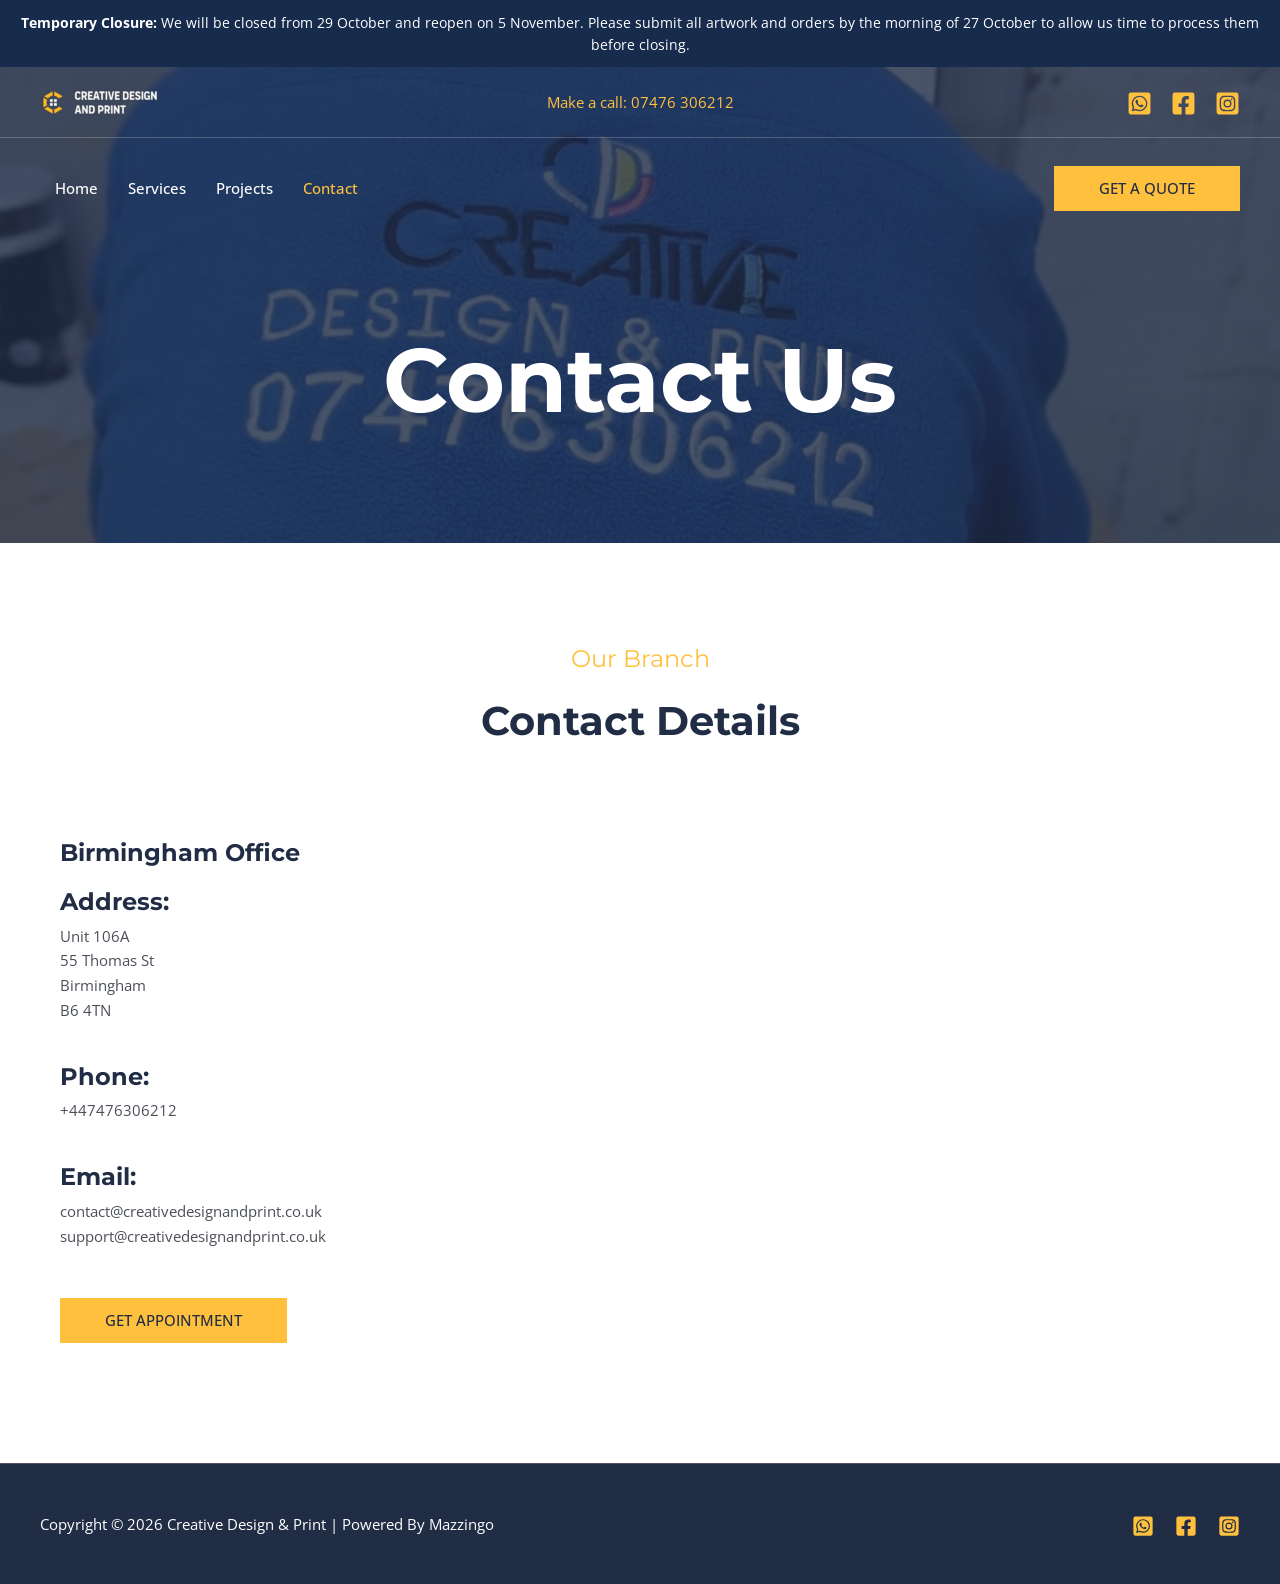
==== commit fbdf6d25: "closure" ====
--- a/contact-us/index.html
+++ b/contact-us/index.html
@@ -99,6 +99,25 @@
 <link rel="icon" href="../wp-content/uploads/2026/07/cropped-favicon-creative_design_and_print-192x192.png" sizes="192x192" />
 <link rel="apple-touch-icon" href="../wp-content/uploads/2026/07/cropped-favicon-creative_design_and_print-180x180.png" />
 <meta name="msapplication-TileImage" content="http://creative-design-print.local/wp-content/uploads/2026/07/cropped-favicon-creative_design_and_print-270x270.png" />
+<style id="temporary-closure-notice-css">
+/* Temporary closure notice: styled to sit neatly above the existing site header. */
+.closure-notice {
+  box-sizing: border-box;
+  width: 100%;
+  padding: 12px 20px;
+  background: #172b4d;
+  color: #ffffff;
+  text-align: center;
+  font-family: 'Open Sans', sans-serif;
+  font-size: 14px;
+  line-height: 1.55;
+}
+.closure-notice p { margin: 0; color: inherit; }
+.closure-notice strong { font-weight: 700; }
+@media (max-width: 544px) {
+  .closure-notice { padding: 11px 14px; font-size: 13px; }
+}
+</style>
 </head>
 
 <body itemtype='https://schema.org/WebPage' itemscope='itemscope' class="wp-singular page-template-default page page-id-15 wp-custom-logo wp-embed-responsive wp-theme-astra ehf-template-astra ehf-stylesheet-astra ast-desktop ast-page-builder-template ast-no-sidebar astra-4.13.6 ast-single-post ast-replace-site-logo-transparent ast-inherit-site-logo-transparent ast-theme-transparent-header ast-hfb-header elementor-default elementor-kit-307 elementor-page elementor-page-15">
@@ -110,6 +129,11 @@
 	class="skip-link screen-reader-text"
 	href="../index.html@p=15.html#content">
 		Skip to content</a>
+
+
+<div class="closure-notice" role="status" aria-label="Temporary business closure notice">
+  <p><strong>Temporary Closure:</strong> We will be closed from 29 October and reopen on 5 November. Please submit all artwork and orders by the morning of 27 October to allow us time to process them before closing.</p>
+</div>
 
 <div
 class="hfeed site" id="page">
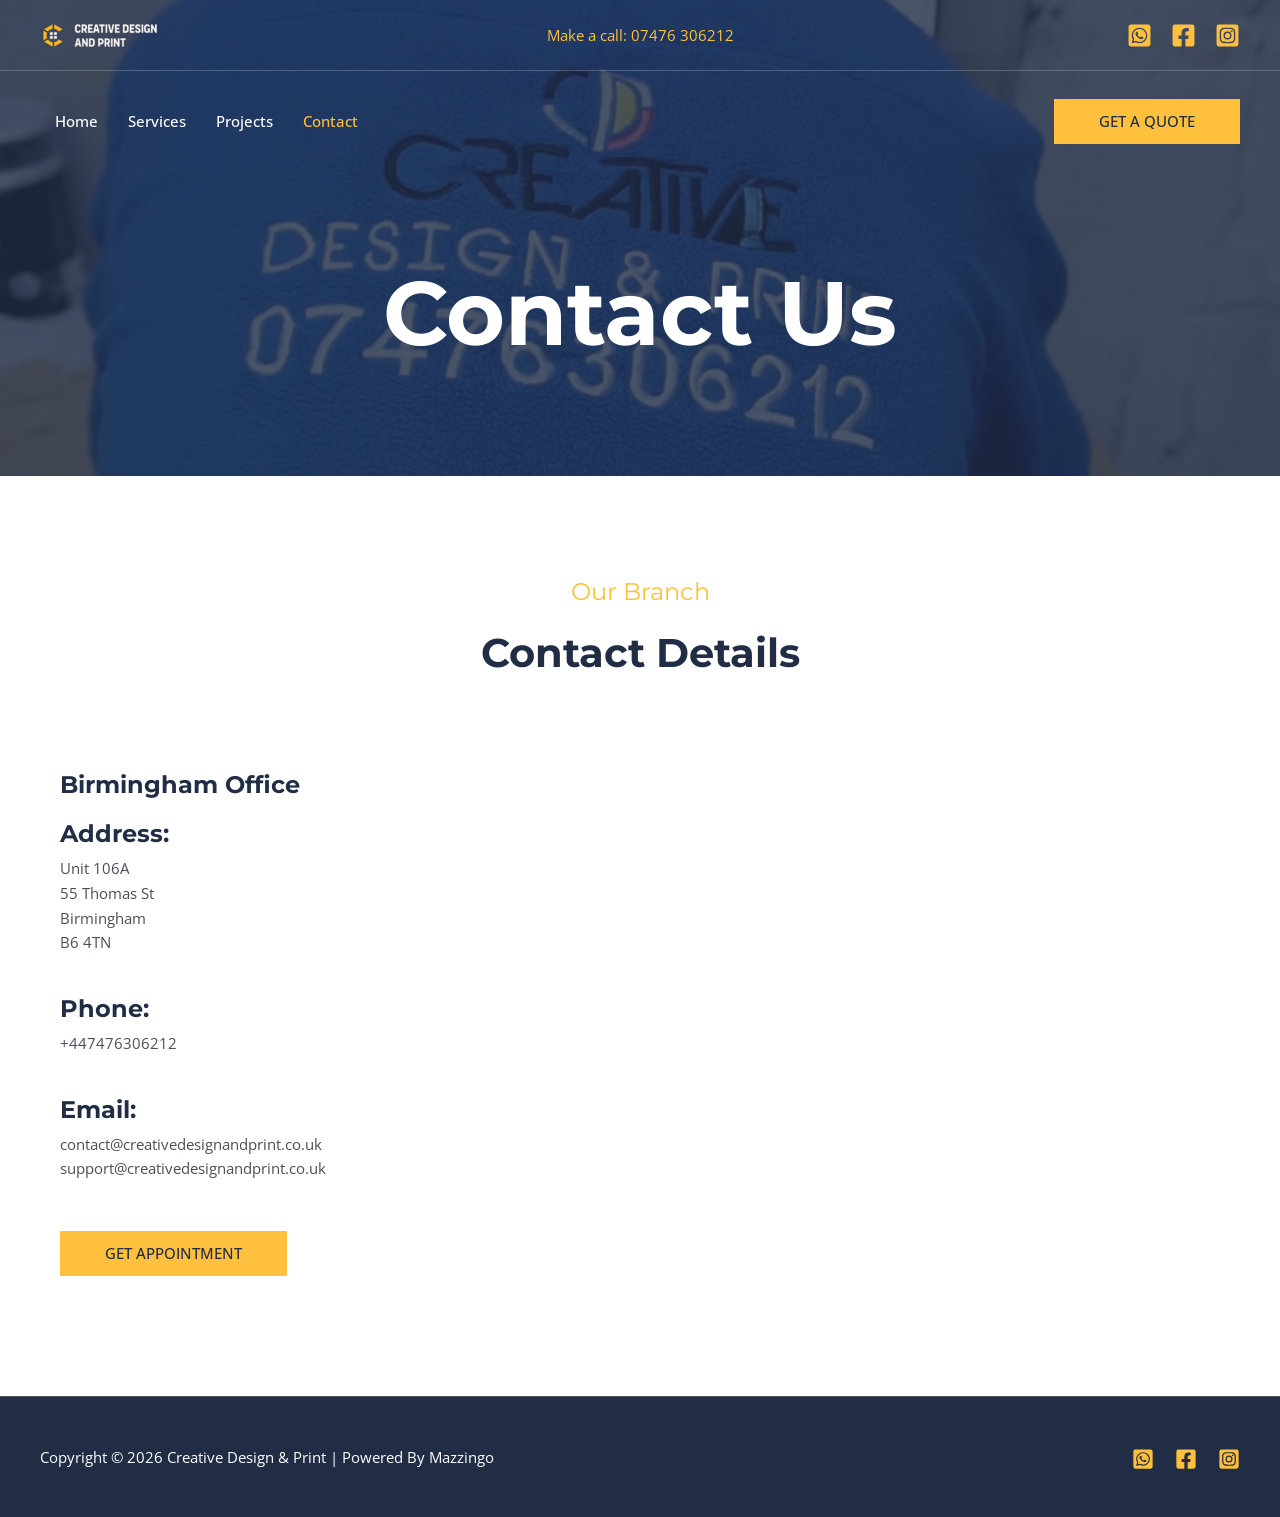
==== commit bdfa6676: "remove_off-line" ====
--- a/contact-us/index.html
+++ b/contact-us/index.html
@@ -99,25 +99,6 @@
 <link rel="icon" href="../wp-content/uploads/2026/07/cropped-favicon-creative_design_and_print-192x192.png" sizes="192x192" />
 <link rel="apple-touch-icon" href="../wp-content/uploads/2026/07/cropped-favicon-creative_design_and_print-180x180.png" />
 <meta name="msapplication-TileImage" content="http://creative-design-print.local/wp-content/uploads/2026/07/cropped-favicon-creative_design_and_print-270x270.png" />
-<style id="temporary-closure-notice-css">
-/* Temporary closure notice: styled to sit neatly above the existing site header. */
-.closure-notice {
-  box-sizing: border-box;
-  width: 100%;
-  padding: 12px 20px;
-  background: #172b4d;
-  color: #ffffff;
-  text-align: center;
-  font-family: 'Open Sans', sans-serif;
-  font-size: 14px;
-  line-height: 1.55;
-}
-.closure-notice p { margin: 0; color: inherit; }
-.closure-notice strong { font-weight: 700; }
-@media (max-width: 544px) {
-  .closure-notice { padding: 11px 14px; font-size: 13px; }
-}
-</style>
 </head>
 
 <body itemtype='https://schema.org/WebPage' itemscope='itemscope' class="wp-singular page-template-default page page-id-15 wp-custom-logo wp-embed-responsive wp-theme-astra ehf-template-astra ehf-stylesheet-astra ast-desktop ast-page-builder-template ast-no-sidebar astra-4.13.6 ast-single-post ast-replace-site-logo-transparent ast-inherit-site-logo-transparent ast-theme-transparent-header ast-hfb-header elementor-default elementor-kit-307 elementor-page elementor-page-15">
@@ -129,11 +110,6 @@
 	class="skip-link screen-reader-text"
 	href="../index.html@p=15.html#content">
 		Skip to content</a>
-
-
-<div class="closure-notice" role="status" aria-label="Temporary business closure notice">
-  <p><strong>Temporary Closure:</strong> We will be closed from 29 October and reopen on 5 November. Please submit all artwork and orders by the morning of 27 October to allow us time to process them before closing.</p>
-</div>
 
 <div
 class="hfeed site" id="page">
